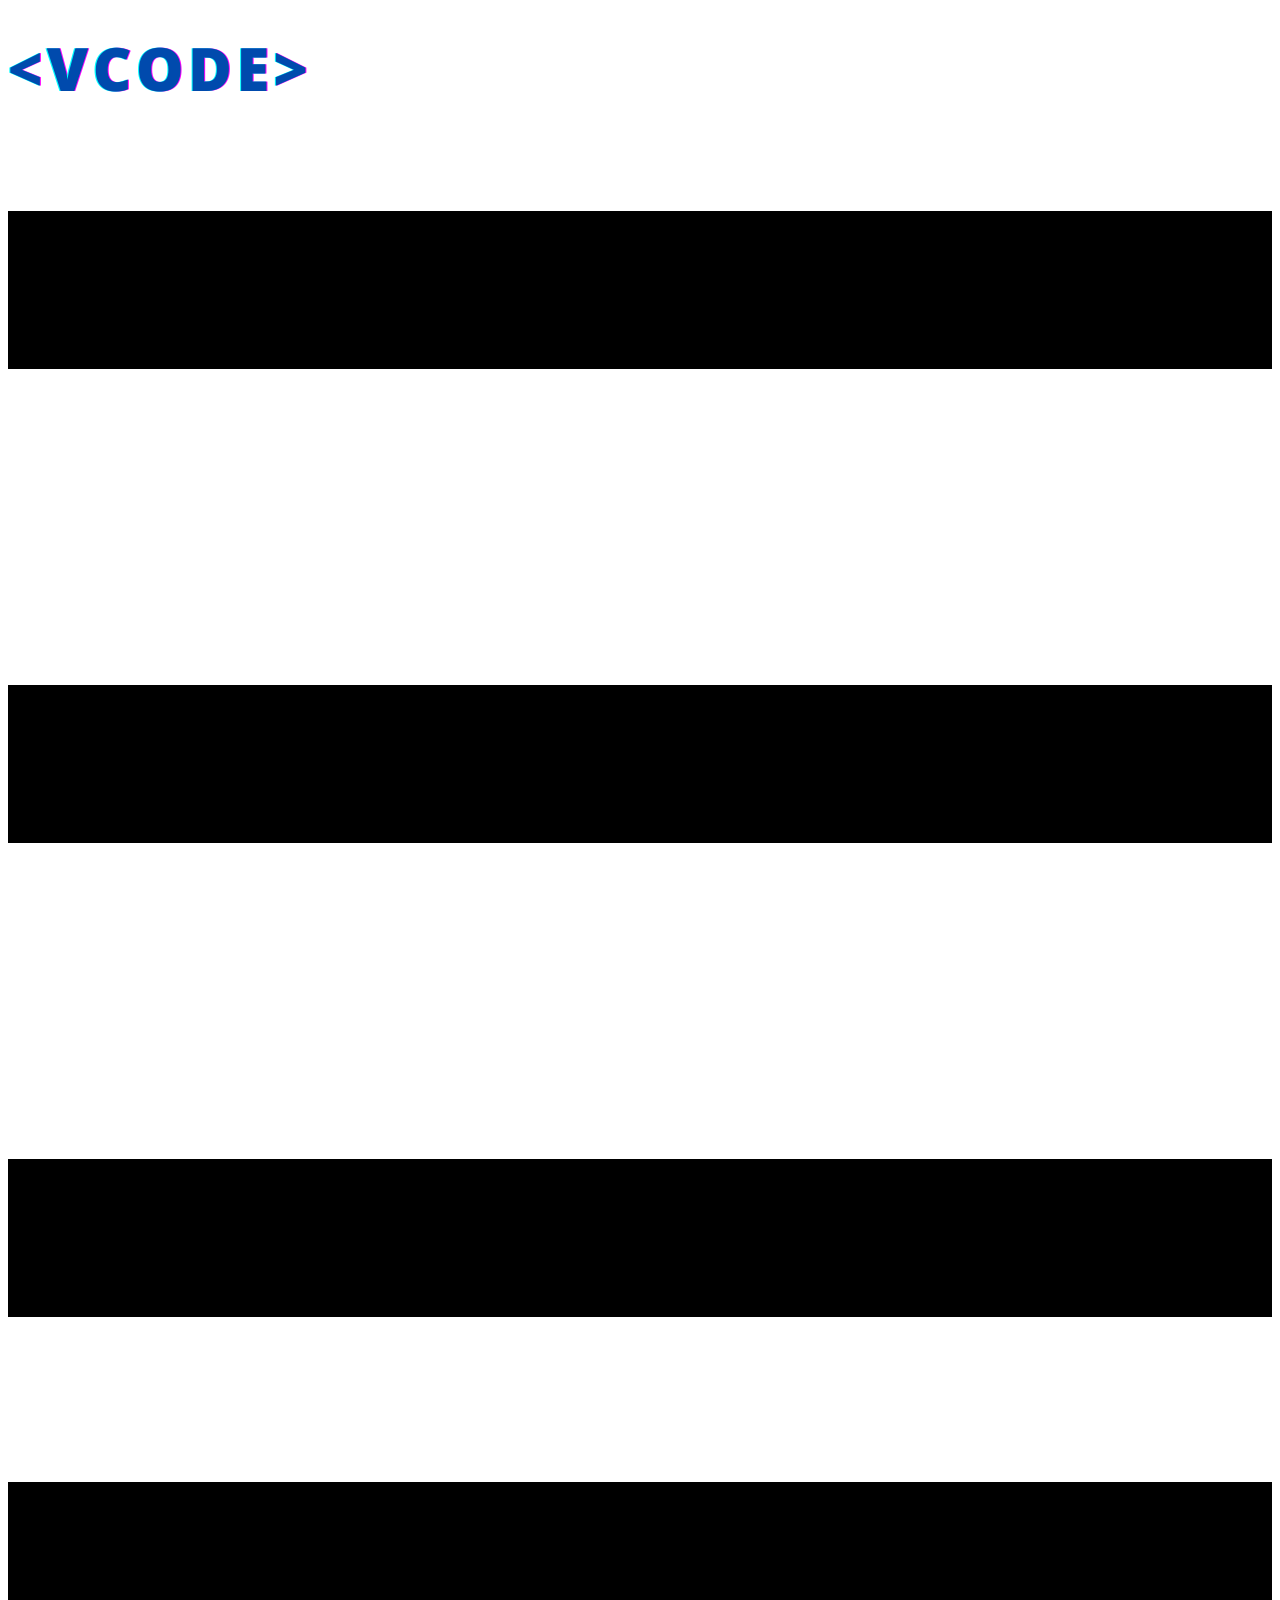
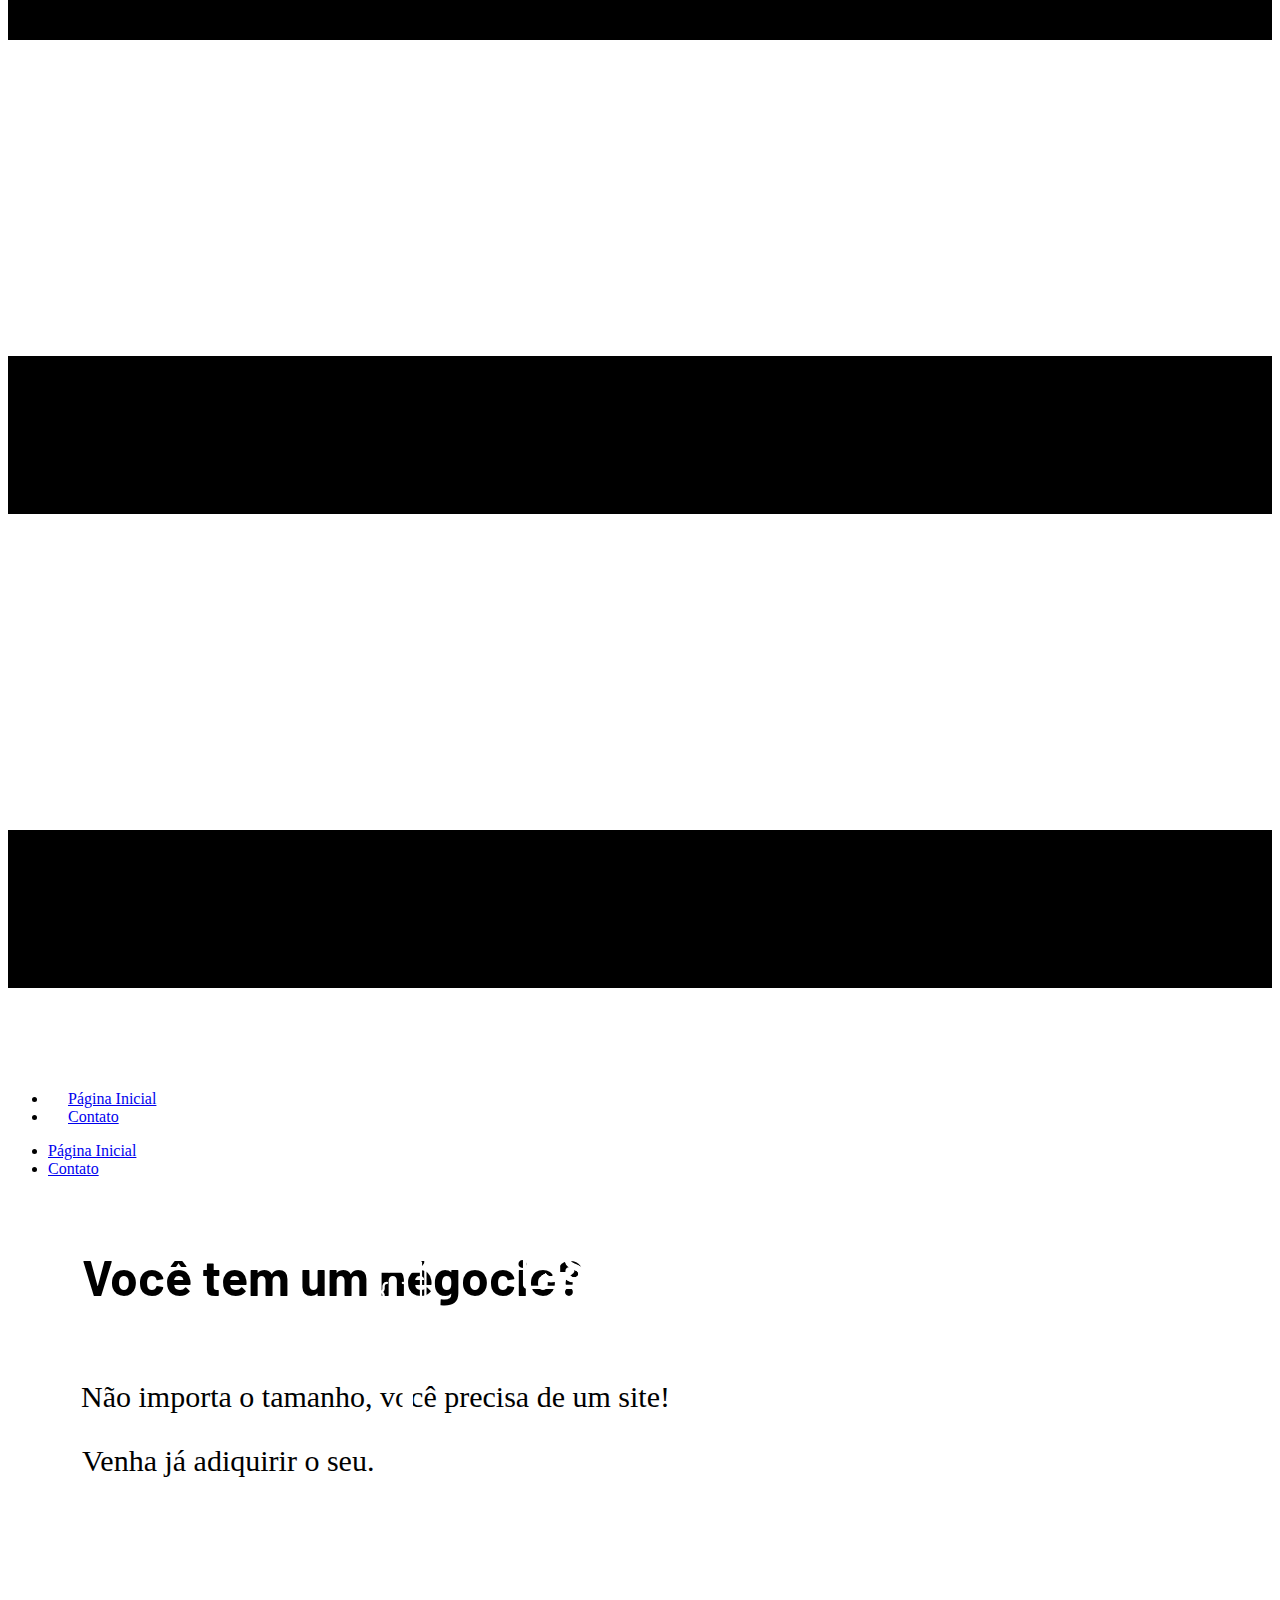
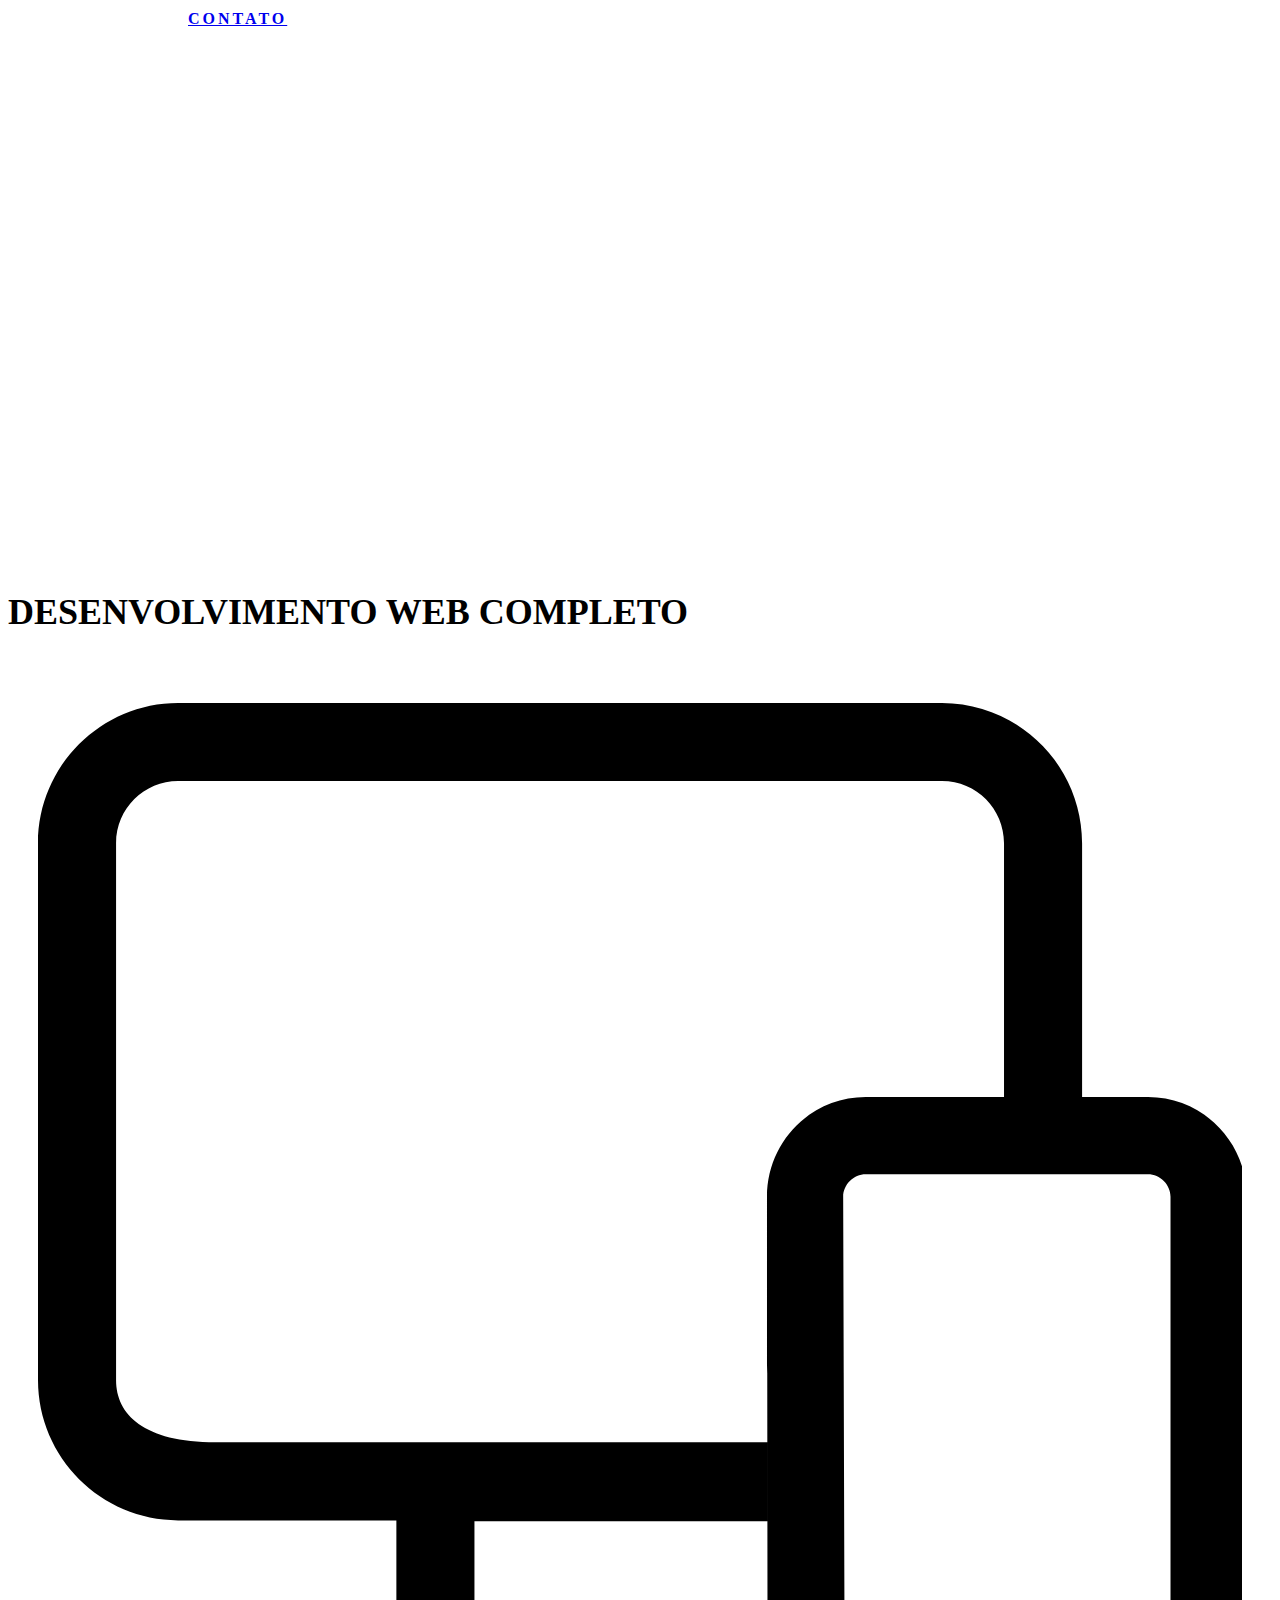
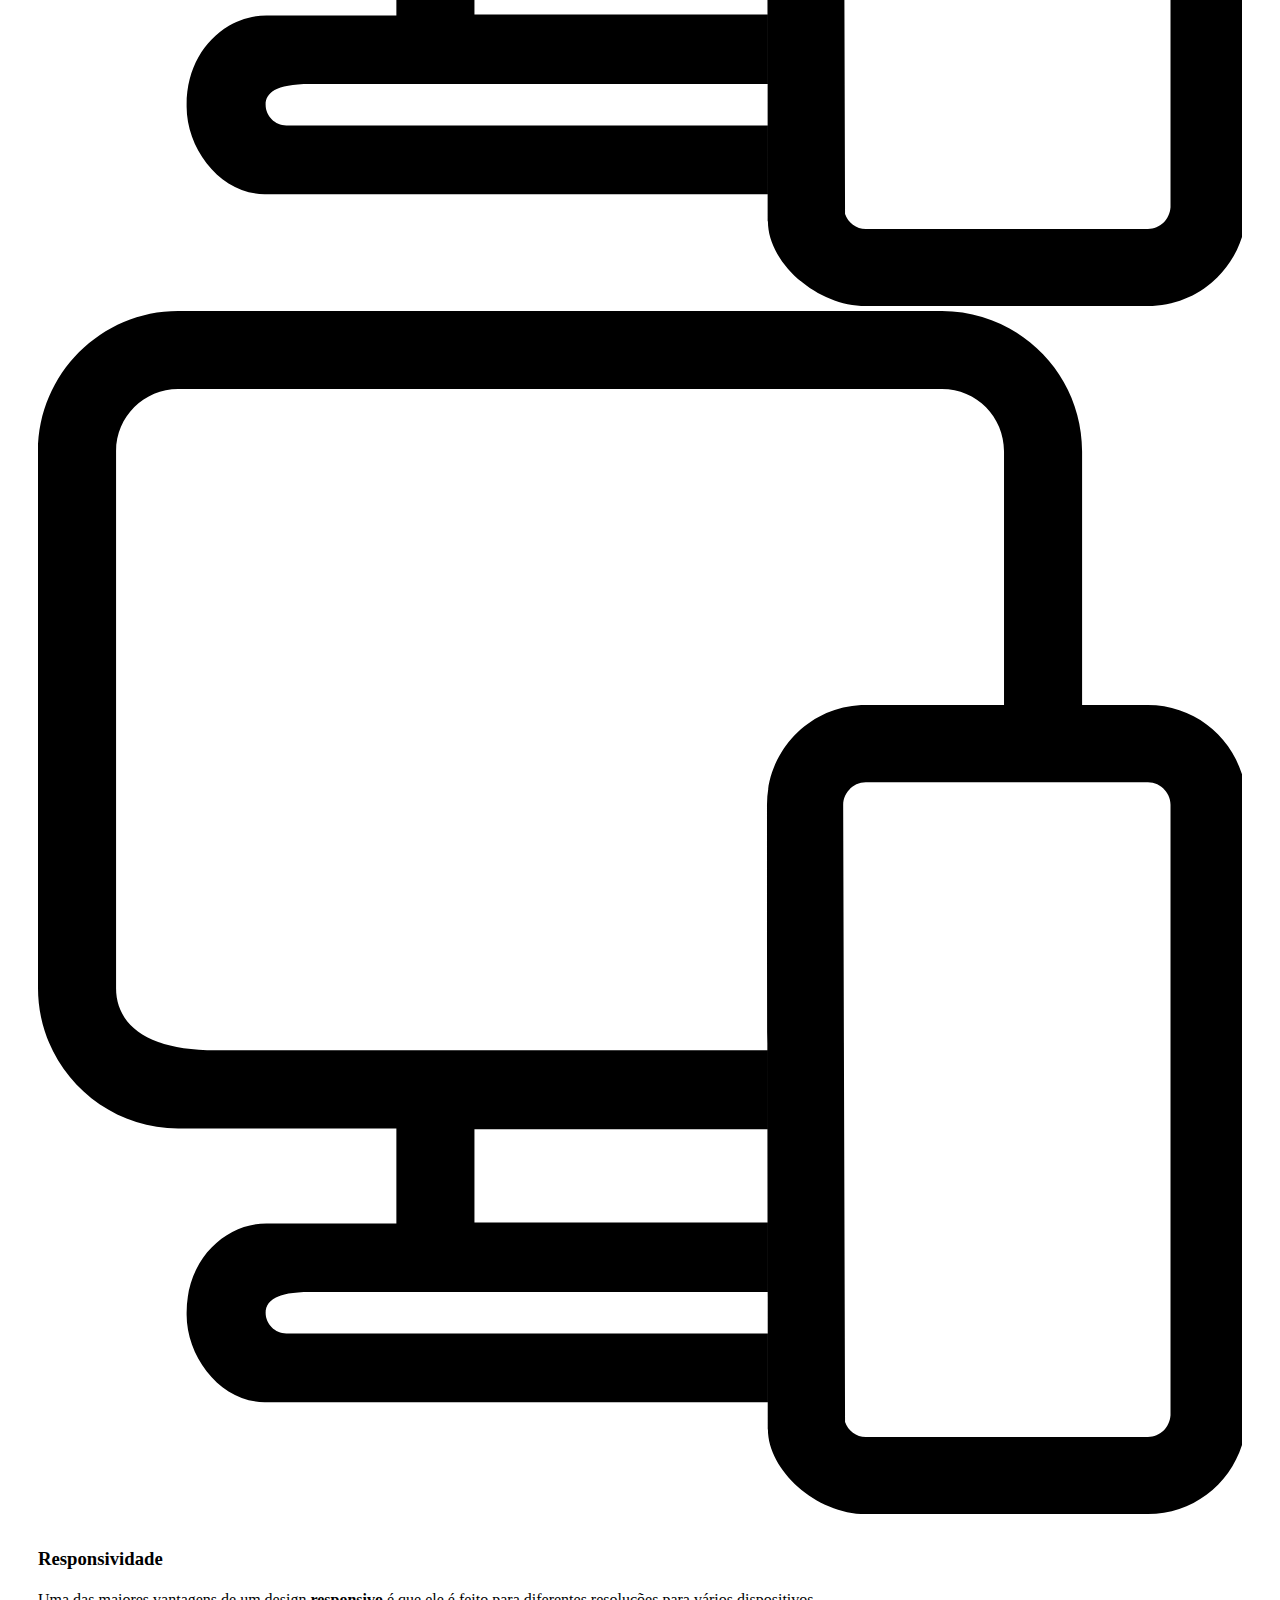
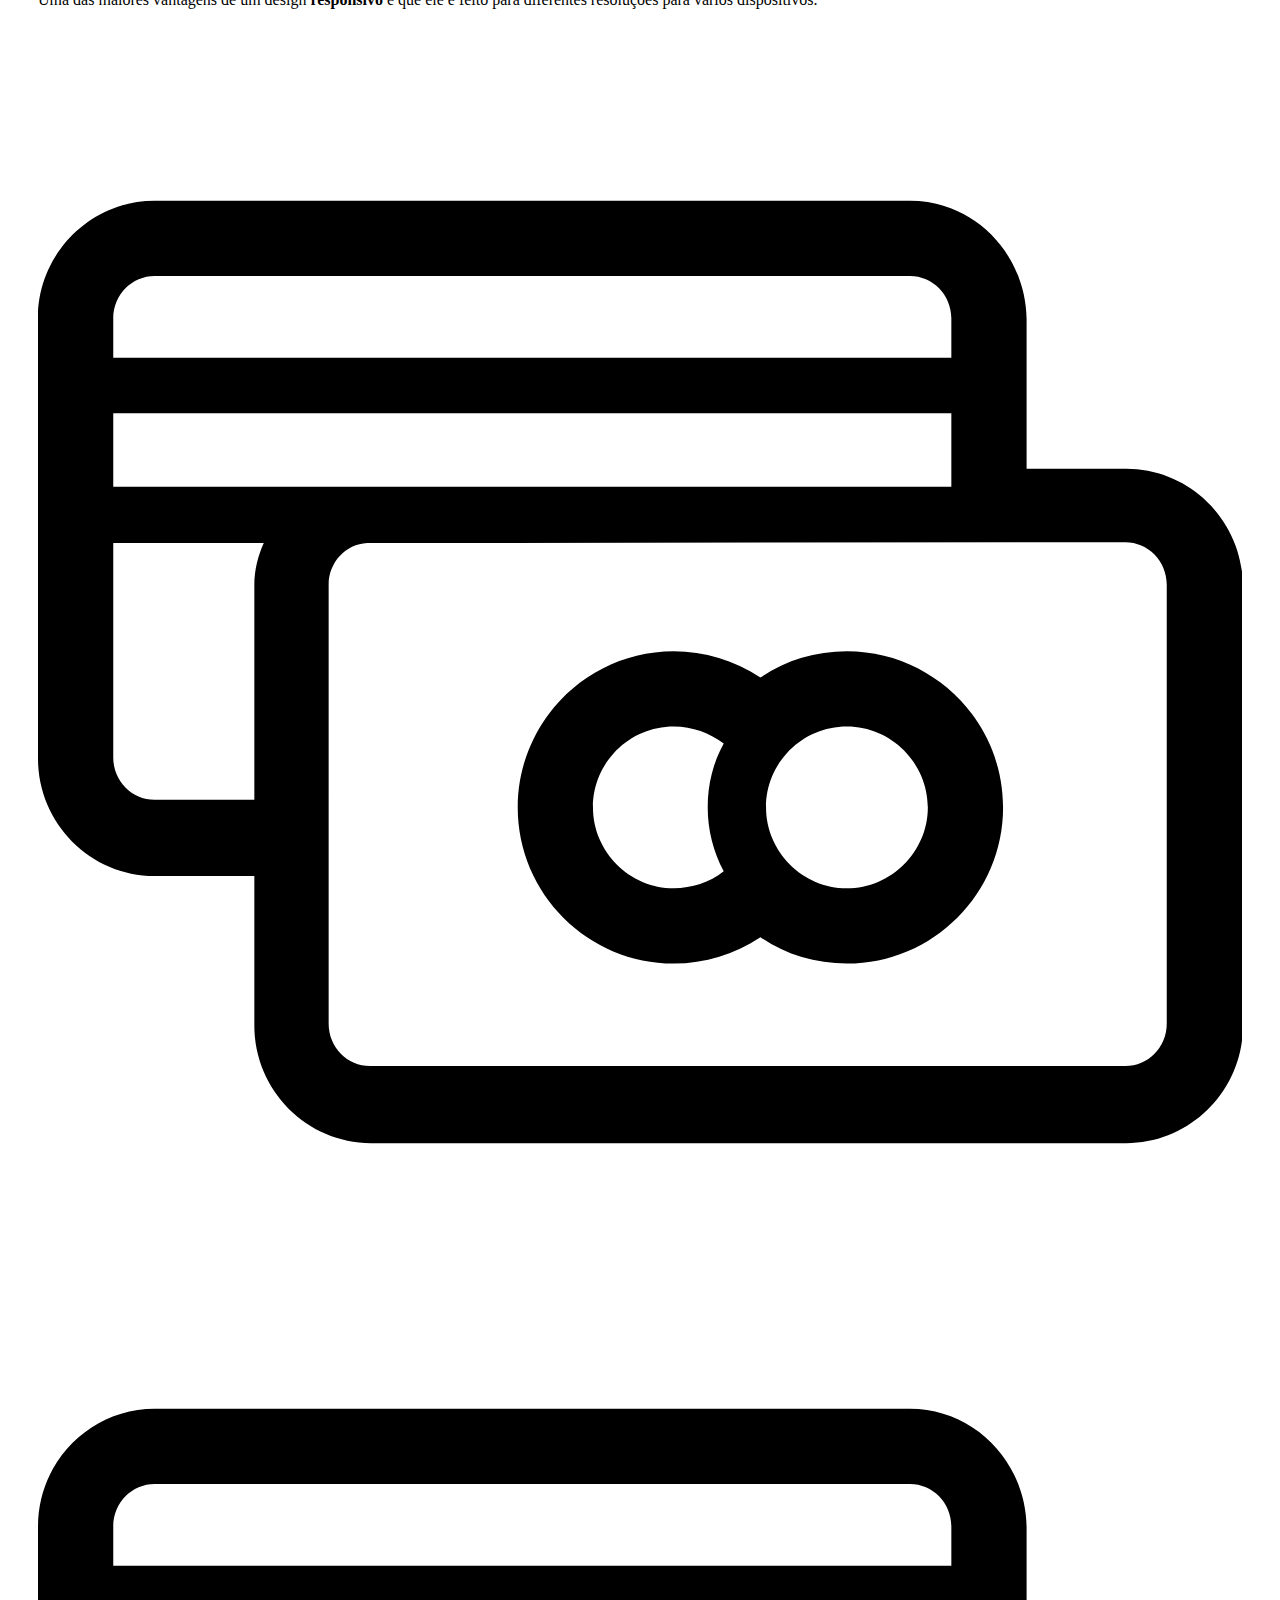
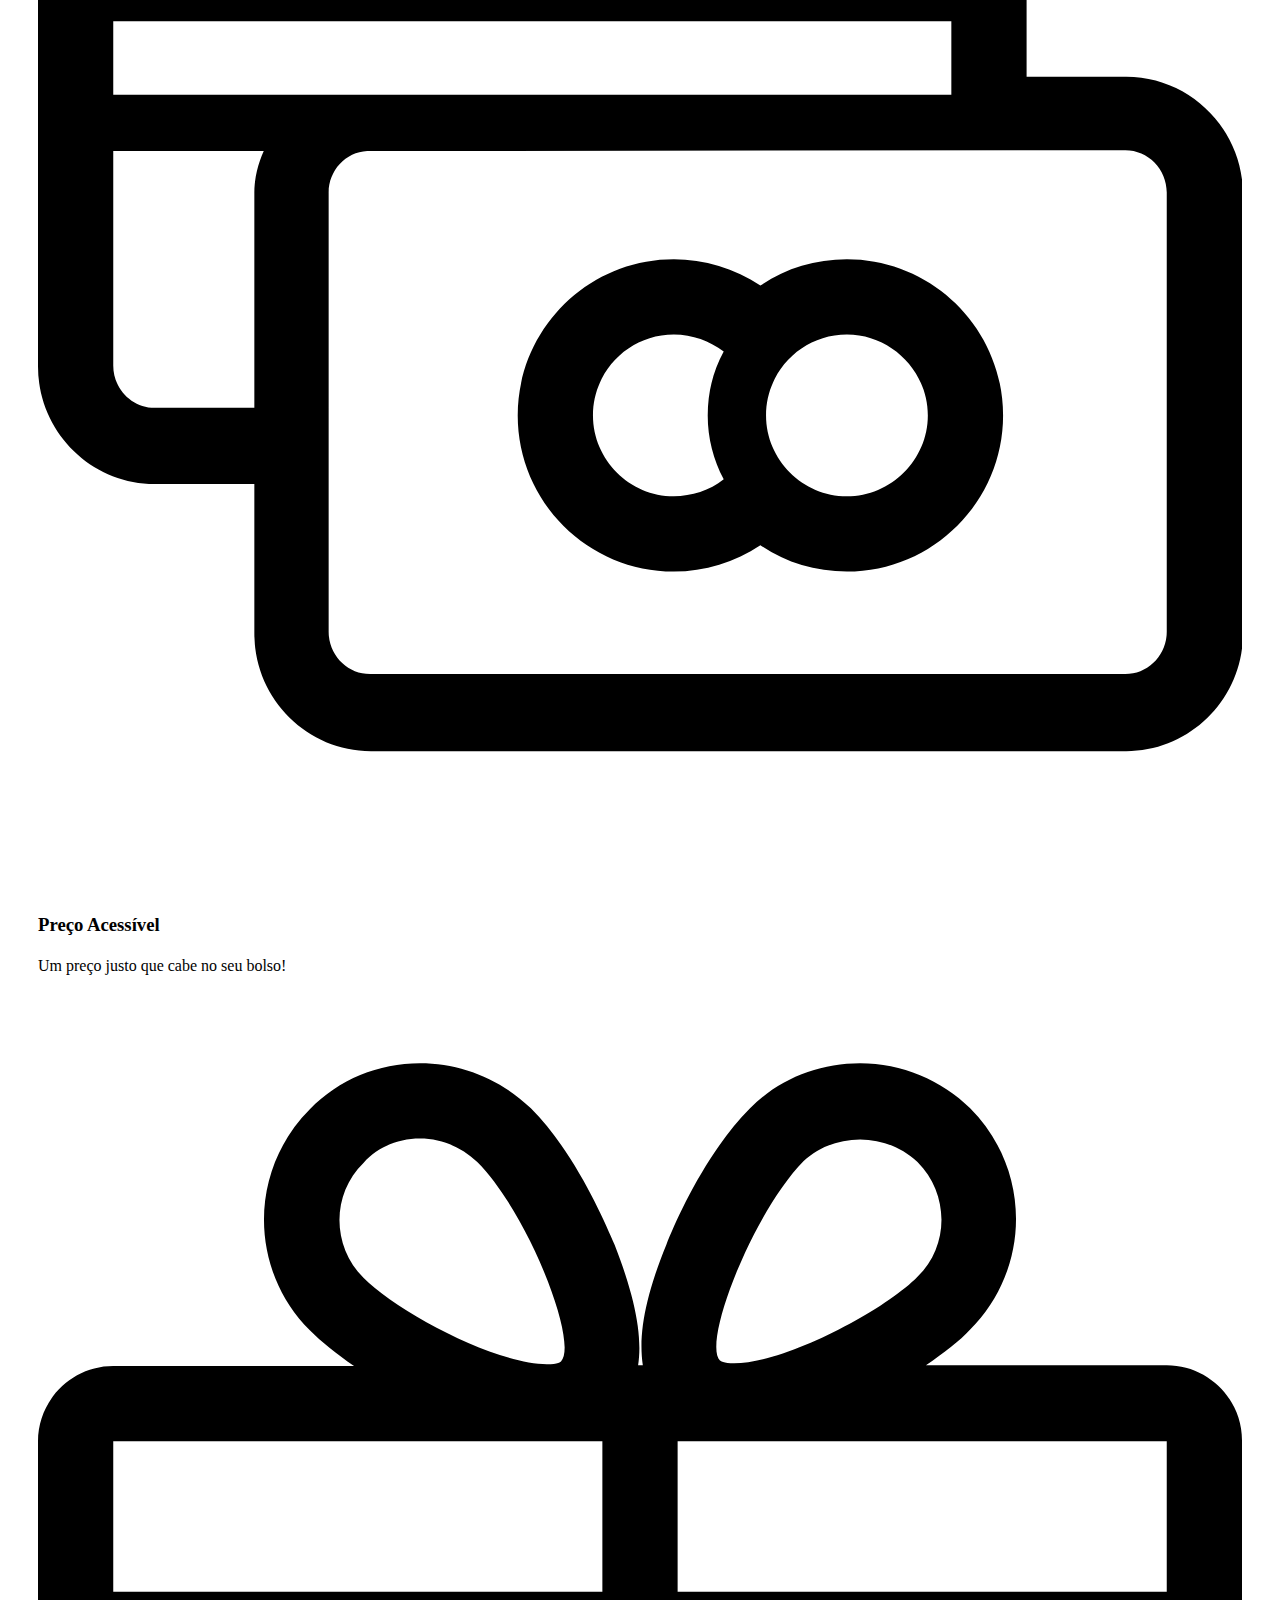
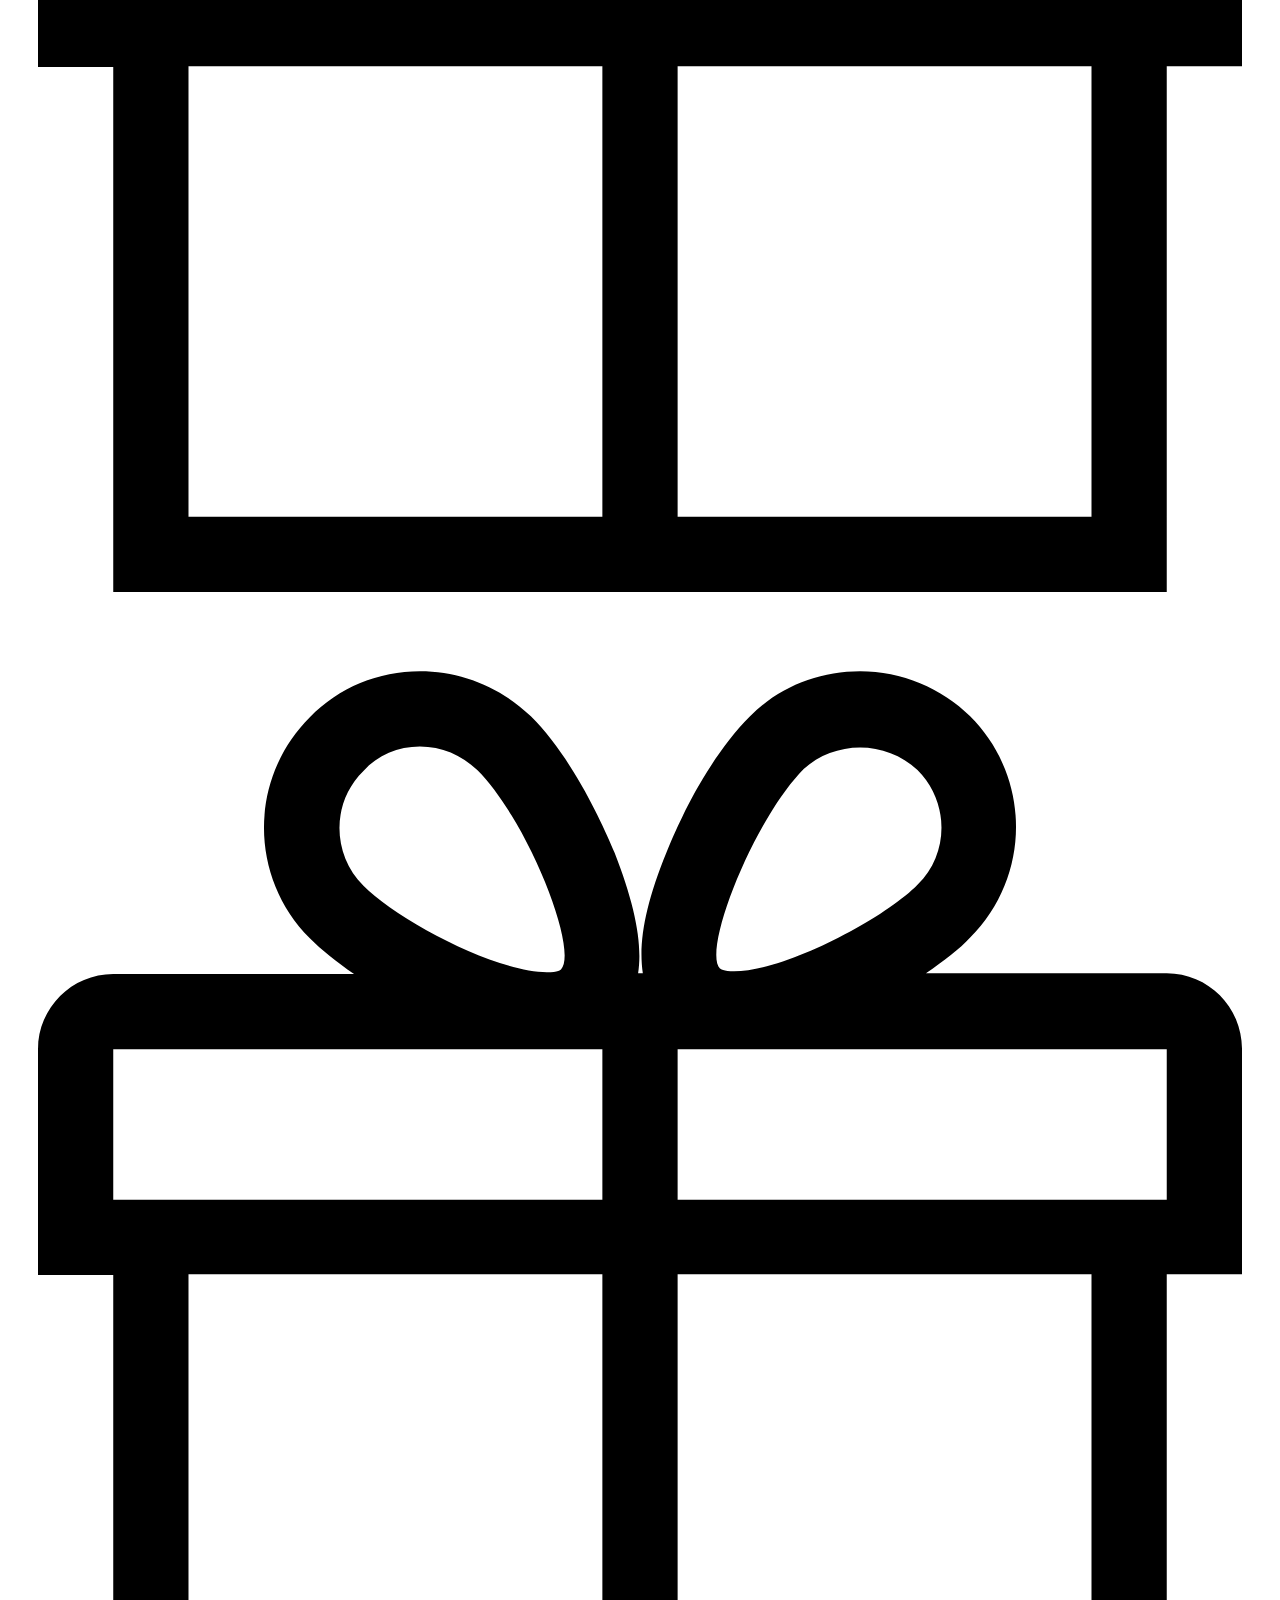
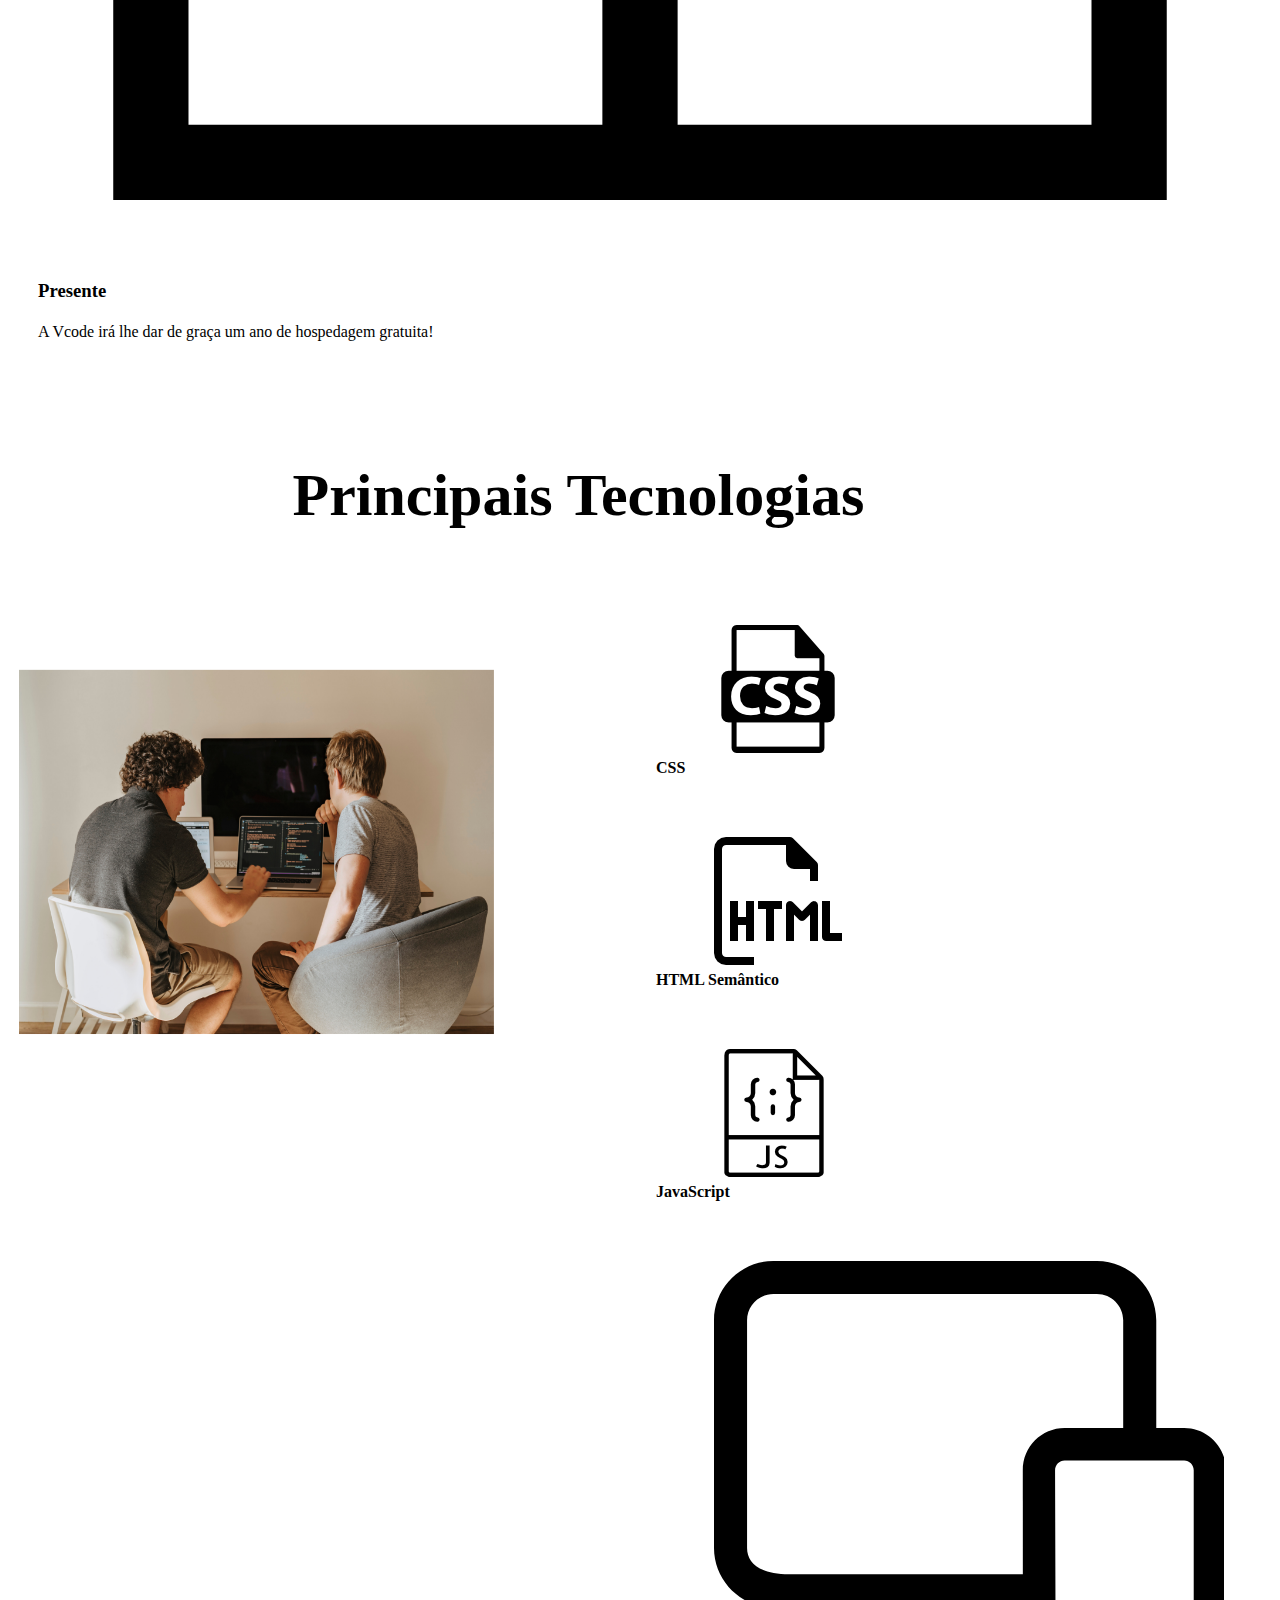
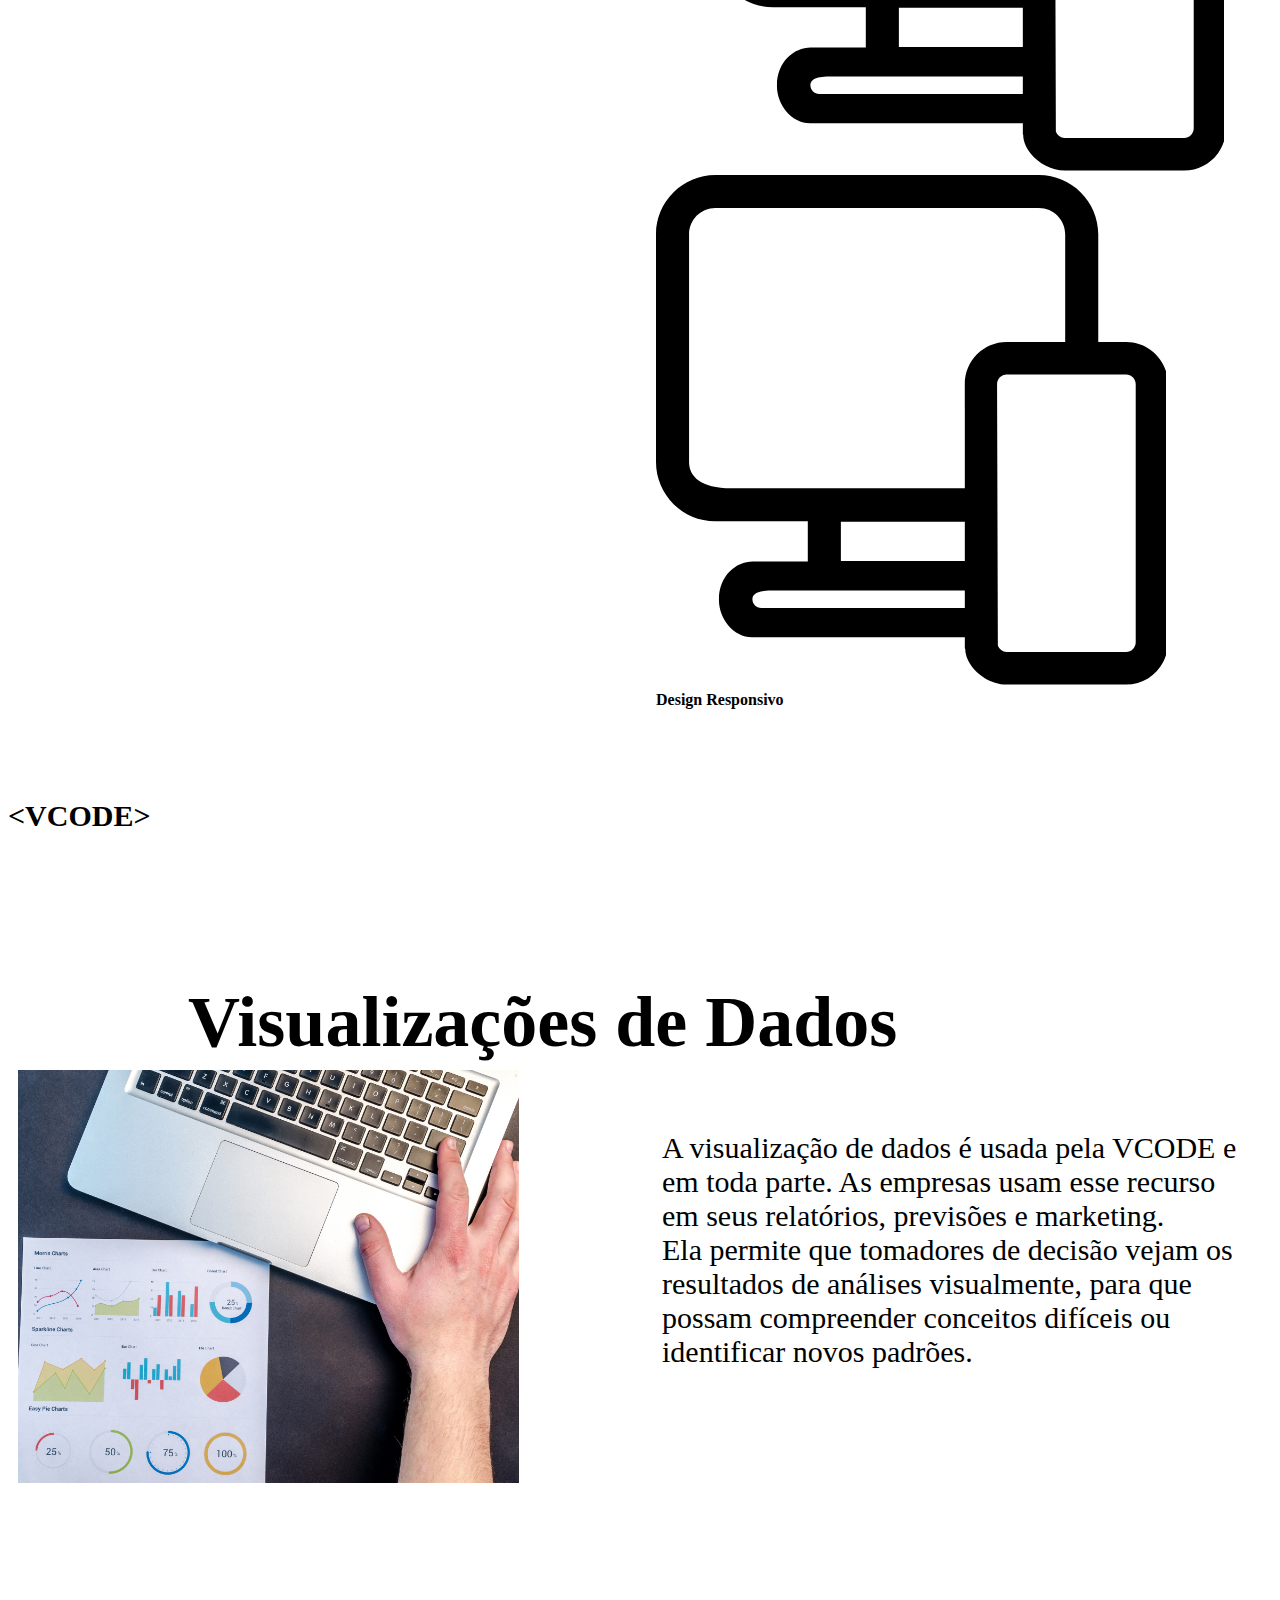
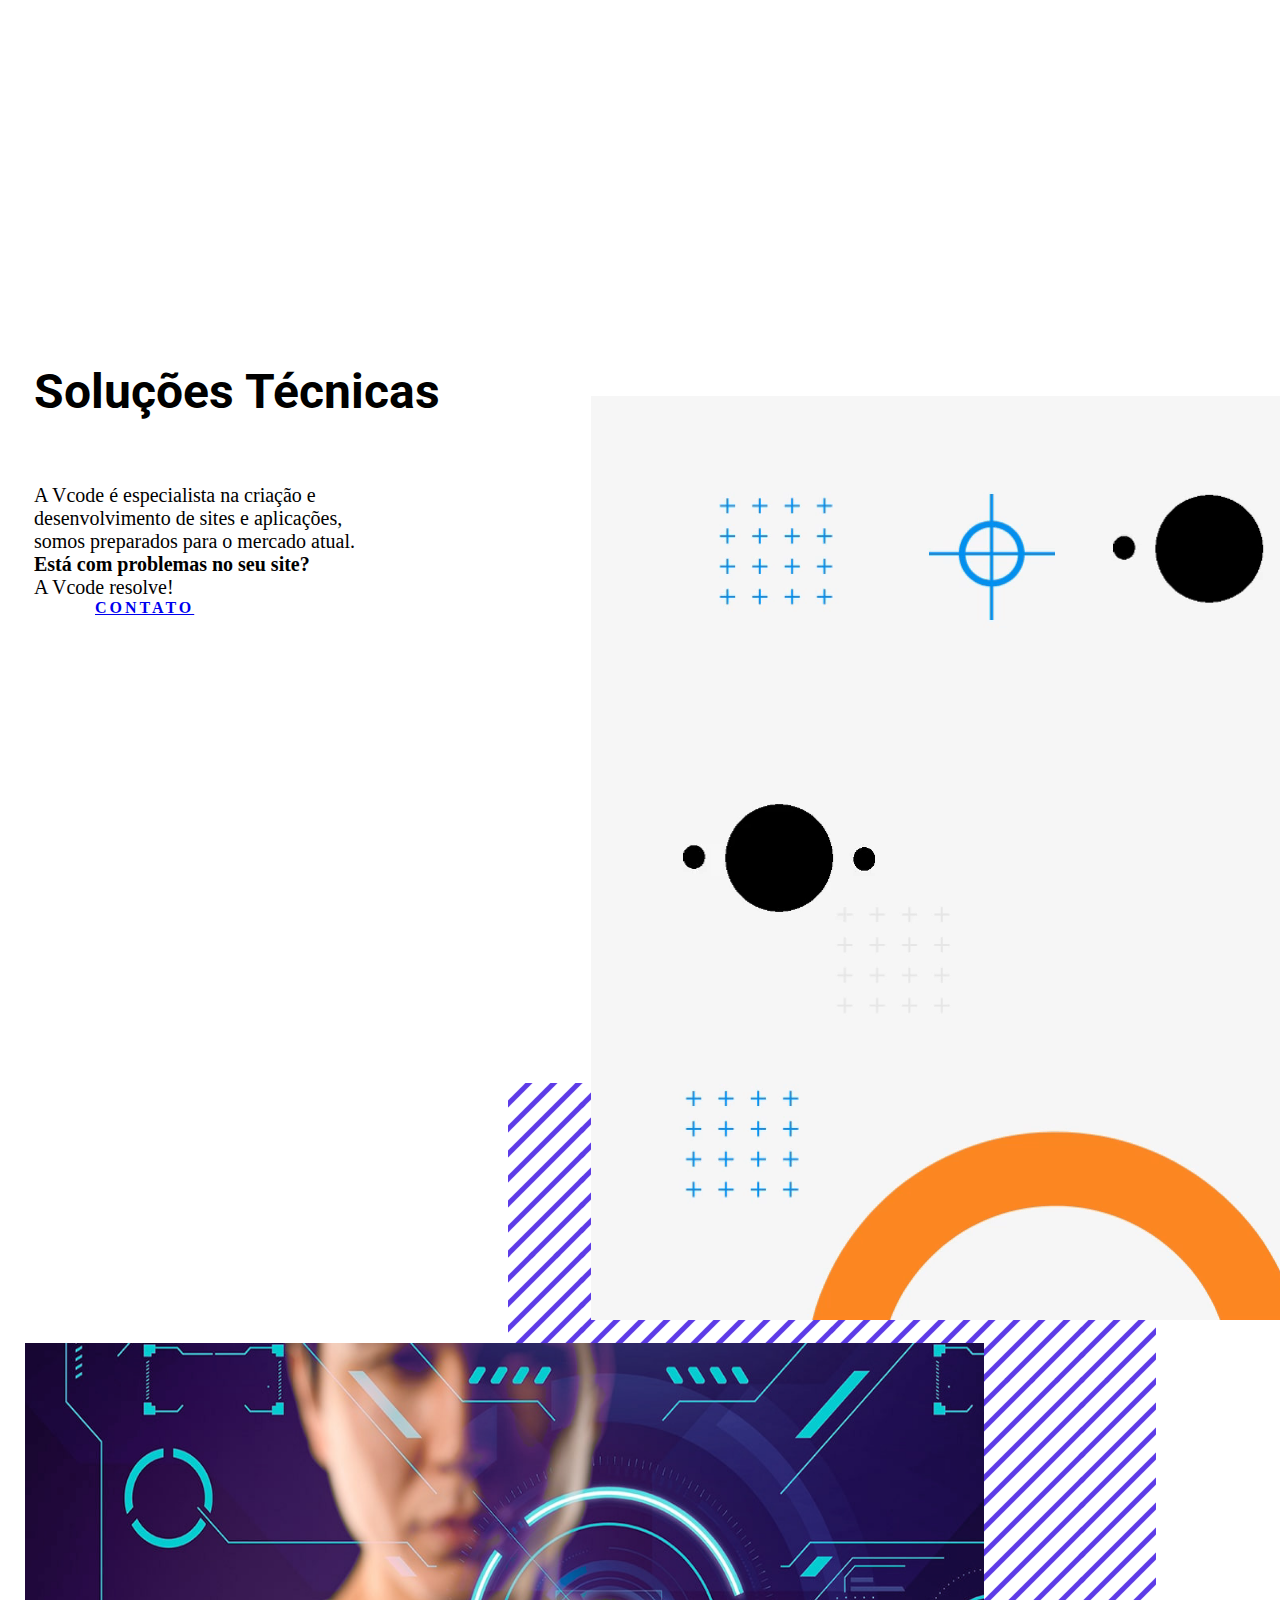
==== Página-Inicial.html @ 88588af3 "New" ====
<!DOCTYPE html>
<html style="font-size: 16px;">
  <head>
    <meta name="viewport" content="width=device-width, initial-scale=1.0">
    <meta charset="utf-8">
    <meta name="keywords" content="Web Software Developers, Key Features, Data Visualization, IT solutions, IT solutions, Web Analytics, We are directly involved in t​he process, Get in Touch!, INTUITIVE">
    <meta name="description" content="">
    <meta name="page_type" content="np-template-header-footer-from-plugin">
    <title>Página Inicial</title>
    <link rel="stylesheet" href="nicepage.css" media="screen">
<link rel="stylesheet" href="Página-Inicial.css" media="screen">
    <script class="u-script" type="text/javascript" src="jquery.js" defer=""></script>
    <script class="u-script" type="text/javascript" src="nicepage.js" defer=""></script>
    <meta name="generator" content="Nicepage 4.10.5, nicepage.com">
    <link id="u-theme-google-font" rel="stylesheet" href="https://fonts.googleapis.com/css?family=Roboto:100,100i,300,300i,400,400i,500,500i,700,700i,900,900i|Open+Sans:300,300i,400,400i,500,500i,600,600i,700,700i,800,800i">
    <link id="u-page-google-font" rel="stylesheet" href="https://fonts.googleapis.com/css?family=Raleway:100,100i,200,200i,300,300i,400,400i,500,500i,600,600i,700,700i,800,800i,900,900i|Roboto:100,100i,300,300i,400,400i,500,500i,700,700i,900,900i|Barlow:100,100i,200,200i,300,300i,400,400i,500,500i,600,600i,700,700i,800,800i,900,900i">
    
    
    
    
    
    
    
    
    
    
    
    
    <script type="application/ld+json">{
		"@context": "http://schema.org",
		"@type": "Organization",
		"name": "Site1",
		"logo": "images/default-logo.png"
}</script>
    <meta name="theme-color" content="#478ac9">
    <meta property="og:title" content="Página Inicial">
    <meta property="og:description" content="">
    <meta property="og:type" content="website">
  </head>
  <body class="u-body u-xxl-mode"><header class="u-clearfix u-header u-header" id="sec-2b4b"><a href="https://nicepage.com" class="u-image u-logo u-image-1" data-image-width="300" data-image-height="120">
        <img src="images/default-logo.png" class="u-logo-image u-logo-image-1">
      </a><nav class="u-menu u-menu-dropdown u-offcanvas u-menu-1">
        <div class="menu-collapse" style="font-size: 1rem; letter-spacing: 0px;">
          <a class="u-button-style u-custom-left-right-menu-spacing u-custom-padding-bottom u-custom-top-bottom-menu-spacing u-nav-link u-text-active-palette-1-base u-text-hover-palette-2-base" href="#" style="font-size: calc(1em + 12px);">
            <svg class="u-svg-link" viewBox="0 0 24 24"><use xmlns:xlink="http://www.w3.org/1999/xlink" xlink:href="#menu-hamburger"></use></svg>
            <svg class="u-svg-content" version="1.1" id="menu-hamburger" viewBox="0 0 16 16" x="0px" y="0px" xmlns:xlink="http://www.w3.org/1999/xlink" xmlns="http://www.w3.org/2000/svg"><g><rect y="1" width="16" height="2"></rect><rect y="7" width="16" height="2"></rect><rect y="13" width="16" height="2"></rect>
</g></svg>
          </a>
        </div>
        <div class="u-custom-menu u-nav-container">
          <ul class="u-nav u-unstyled u-nav-1"><li class="u-nav-item"><a class="u-button-style u-nav-link u-text-active-palette-1-base u-text-hover-palette-2-base" href="Página-Inicial.html" style="padding: 10px 20px;">Página Inicial</a>
</li><li class="u-nav-item"><a class="u-button-style u-nav-link u-text-active-palette-1-base u-text-hover-palette-2-base" href="https://api.whatsapp.com/send?phone=5591991697664&amp;text=Ol%C3%A1%2C%20Tenho%20um%20neg%C3%B3cio%20e%20gostaria%20de%20estar%20adquirindo%20um%20site%20para%20ele." target="_blank" style="padding: 10px 20px;">Contato</a>
</li></ul>
        </div>
        <div class="u-custom-menu u-nav-container-collapse">
          <div class="u-black u-container-style u-inner-container-layout u-opacity u-opacity-95 u-sidenav">
            <div class="u-inner-container-layout u-sidenav-overflow">
              <div class="u-menu-close"></div>
              <ul class="u-align-center u-nav u-popupmenu-items u-unstyled u-nav-2"><li class="u-nav-item"><a class="u-button-style u-nav-link" href="Página-Inicial.html">Página Inicial</a>
</li><li class="u-nav-item"><a class="u-button-style u-nav-link" href="https://api.whatsapp.com/send?phone=5591991697664&amp;text=Ol%C3%A1%2C%20Tenho%20um%20neg%C3%B3cio%20e%20gostaria%20de%20estar%20adquirindo%20um%20site%20para%20ele." target="_blank">Contato</a>
</li></ul>
            </div>
          </div>
          <div class="u-black u-menu-overlay u-opacity u-opacity-70"></div>
        </div>
      </nav></header>
    <section class="u-align-left u-clearfix u-custom-color-2 u-section-1" id="carousel_8c34">
      <div class="u-clearfix u-sheet u-valign-middle-xs u-valign-top-xl u-valign-top-xxl u-sheet-1">
        <div class="u-clearfix u-expanded-width-md u-expanded-width-sm u-expanded-width-xs u-layout-wrap u-layout-wrap-1">
          <div class="u-gutter-0 u-layout">
            <div class="u-layout-row">
              <div class="u-container-style u-layout-cell u-size-60 u-layout-cell-1">
                <div class="u-container-layout u-container-layout-1">
                  <div class="u-custom-color-3 u-expanded-width-xs u-radius-10 u-shape u-shape-round u-shape-1"></div>
                  <h1 class="u-custom-font u-text u-text-body-alt-color u-text-1">Você tem um négoc​io?</h1>
                  <p class="u-text u-text-body-alt-color u-text-2">Não importa o tamanho, você precisa de um site!</p>
                  <p class="u-text u-text-body-alt-color u-text-3">Venha já adiquirir o seu.</p>
                  <a href="https://api.whatsapp.com/send?phone=5591991697664&amp;text=Ol%C3%A1%2C%20Tenho%20um%20neg%C3%B3cio%20e%20gostaria%20de%20estar%20adquirindo%20um%20site%20para%20ele." class="u-active-palette-4-base u-border-none u-btn u-btn-round u-button-style u-custom-color-3 u-custom-font u-font-raleway u-hover-palette-4-base u-radius-50 u-text-body-alt-color u-btn-1" target="_blank">CONTATO</a>
                  <img class="u-image u-image-default u-preserve-proportions u-image-1" src="images/Inserirumttulo.png" alt="" data-image-width="3240" data-image-height="3240">
                </div>
              </div>
            </div>
          </div>
        </div>
      </div>
    </section>
    <section class="u-clearfix u-section-2" id="sec-6dcf">
      <div class="u-clearfix u-sheet u-sheet-1">
        <h2 class="u-align-center u-text u-text-default-lg u-text-default-xl u-text-1">DESENVOLVIMENTO WEB COMPLETO</h2>
        <div class="u-expanded-width u-list u-list-1">
          <div class="u-repeater u-repeater-1">
            <div class="u-align-center u-container-style u-list-item u-repeater-item">
              <div class="u-container-layout u-similar-container u-valign-bottom-md u-valign-bottom-sm u-valign-bottom-xs u-valign-top-lg u-valign-top-xl u-container-layout-1"><span class="u-icon u-icon-circle u-icon-1" data-animation-name="customAnimationIn" data-animation-duration="2000" data-animation-direction="" data-animation-delay="500"><svg class="u-svg-link" preserveAspectRatio="xMidYMin slice" viewBox="0 0 128 128" style=""><use xmlns:xlink="http://www.w3.org/1999/xlink" xlink:href="#svg-70e6"></use></svg><svg class="u-svg-content" viewBox="0 0 128 128" id="svg-70e6"><path d="m26.4 108.7c-1.2 0-2.2-1-2.2-2.2s1-2.2 4.7-2.2h48.7v-7.4h-31.2v-9.9h31.2v-8.4h-58.7c-7.7 0-10.6-3-10.6-6.6v-57.1c0-3.7 3-6.6 6.6-6.6h81.2c3.7 0 6.6 3 6.6 6.6v27h8.3v-27c0-8.2-6.7-14.9-14.9-14.9h-81.2c-8.2 0-14.9 6.7-14.9 14.9v57.1c0 8.2 6.7 14.9 14.9 14.9h23.2v10.1h-13.8c-4.3 0-8.5 3.7-8.5 9.5v0.2c0 4.6 3.7 9.3 8.3 9.3h53.5v-7.3h-51.2z"></path><path d="m118 41.9h-30c-5.8 0-10.5 4.7-10.5 10.6 0 0 0.1 66.3 0.1 66.4 0 4.3 5.1 9 10.4 9h30c5.6 0 10.2-4.4 10.5-10.1v-65.3c0-5.9-4.7-10.6-10.5-10.6zm2.4 75.5c-0.1 1.3-1.1 2.3-2.4 2.3h-30c-1 0-1.9-0.7-2.2-1.6l-0.2-65.6c0-1.3 1.1-2.4 2.4-2.4h30c1.3 0 2.4 1.1 2.4 2.4v64.9z"></path></svg>
            
            
          </span>
                <h3 class="u-text u-text-default u-text-2">Responsividade</h3>
                <p class="u-text u-text-default u-text-3"> Uma das maiores vantagens de um design&nbsp;<b>responsivo</b>&nbsp;é que ele é feito para diferentes resoluções para vários dispositivos.
                </p>
              </div>
            </div>
            <div class="u-align-center u-container-style u-list-item u-repeater-item">
              <div class="u-container-layout u-similar-container u-valign-bottom-md u-valign-bottom-sm u-valign-bottom-xs u-valign-top-lg u-valign-top-xl u-container-layout-2"><span class="u-icon u-icon-circle u-icon-2" data-animation-name="customAnimationIn" data-animation-duration="2000" data-animation-direction="" data-animation-delay="500"><svg class="u-svg-link" preserveAspectRatio="xMidYMin slice" viewBox="0 0 128 128" style=""><use xmlns:xlink="http://www.w3.org/1999/xlink" xlink:href="#svg-6143"></use></svg><svg class="u-svg-content" viewBox="0 0 128 128" id="svg-6143"><path d="m92.7 22c2.4 0 4.4 2 4.4 4.5v4.2h-89.1v-4.2c0-2.5 2-4.5 4.4-4.5h80.3m4.4 14.6v7.8h-61.8-0.6-26.7v-7.8h89.1m18.5 13.7c2.4 0 4.4 2 4.4 4.5v46.7c0 2.5-2 4.5-4.4 4.5h-80.3c-2.4 0-4.4-2-4.4-4.5v-46.7c0-2.3 1.8-4.3 4.1-4.4l80.6-0.1m-91.6 0.1c-0.6 1.3-1 2.9-1 4.4v22.9h-10.6c-2.4 0-4.4-2-4.4-4.5v-22.8h18m66.7-36.4h-80.3c-6.8 0-12.4 5.6-12.4 12.5v46.8c0 6.9 5.6 12.5 12.4 12.5h10.6v15.9c0 6.9 5.6 12.5 12.4 12.5h80.3c6.8 0 12.4-5.6 12.4-12.5v-46.7c0-6.9-5.6-12.5-12.4-12.5h-10.6v-15.9c-0.1-7-5.6-12.6-12.4-12.6z"></path><path d="m67.6 69.9c2 0 3.8 0.7 5.3 1.8-1.1 2-1.7 4.3-1.7 6.8 0 2.4 0.6 4.7 1.7 6.8-1.5 1.2-3.4 1.8-5.3 1.8-4.7 0-8.6-3.9-8.6-8.6s3.8-8.6 8.6-8.6m18.4 0c4.7 0 8.6 3.9 8.6 8.6s-3.9 8.6-8.6 8.6-8.6-3.9-8.6-8.6 3.8-8.6 8.6-8.6m-18.4-8c-9.2 0-16.6 7.5-16.6 16.6 0 9.2 7.5 16.6 16.6 16.6 3.3 0 6.5-1 9.2-2.8 2.6 1.8 5.8 2.8 9.2 2.8 9.2 0 16.6-7.5 16.6-16.6 0-9.2-7.5-16.6-16.6-16.6-3.4 0-6.6 1-9.2 2.8-2.7-1.8-6-2.8-9.2-2.8z"></path></svg>
            
            
          </span>
                <h3 class="u-text u-text-default u-text-4">Preço ​Acessível</h3>
                <p class="u-text u-text-default u-text-5">Um preço justo que cabe no seu bolso!</p>
              </div>
            </div>
            <div class="u-align-center u-container-style u-list-item u-repeater-item">
              <div class="u-container-layout u-similar-container u-valign-bottom-md u-valign-bottom-sm u-valign-bottom-xs u-valign-top-lg u-valign-top-xl u-container-layout-3"><span class="u-icon u-icon-circle u-icon-3" data-animation-name="customAnimationIn" data-animation-duration="2000" data-animation-direction="" data-animation-delay="500"><svg class="u-svg-link" preserveAspectRatio="xMidYMin slice" viewBox="0 0 128 128" style=""><use xmlns:xlink="http://www.w3.org/1999/xlink" xlink:href="#svg-31b3"></use></svg><svg class="u-svg-content" viewBox="0 0 128 128" id="svg-31b3"><path d="m40.6 11c2.3 0 4.4 0.9 6.1 2.5 5.4 5.4 10.8 19.2 8.9 21.2 0 0-0.3 0.3-1.5 0.3-5.5 0-16.1-5.7-19.5-9.2-3.4-3.4-3.4-8.9 0-12.2 1.5-1.7 3.7-2.6 6-2.6m46.8 0.1c2.2 0 4.4 0.8 6.1 2.4 3.4 3.4 3.4 8.9 0 12.2-3.4 3.5-14 9.2-19.5 9.2-1.1 0-1.5-0.3-1.5-0.3-1.9-1.9 3.5-15.7 8.9-21.2 1.6-1.5 3.8-2.3 6-2.3m32.6 32.1v16h-52v-16h52m-60 0v16h-52v-16h52m52 23.9v47.9h-44v-47.9h44m-52 0v47.9h-44v-47.9h44m-19.4-64.1c-4.4 0-8.6 1.7-11.7 4.9-6.5 6.5-6.5 17 0 23.5 1.2 1.2 2.8 2.5 4.7 3.8h-25.6c-4.4 0-8 3.6-8 8v24h8v55.8h112v-55.9h8v-24c0-4.4-3.6-8-8-8h-25.6c1.9-1.3 3.6-2.6 4.7-3.8 6.5-6.5 6.5-17 0-23.5-3-3-7.3-4.8-11.7-4.8s-8.7 1.7-11.7 4.8c-4.6 4.6-7.8 11.7-8.9 14.5-2.2 5.4-3 9.5-2.5 12.8h-0.5c0.5-3.2-0.4-7.4-2.5-12.8-1.2-2.8-4.3-9.9-8.9-14.5-3.2-3.1-7.4-4.8-11.8-4.8z"></path></svg>
            
            
          </span>
                <h3 class="u-text u-text-default u-text-6">Presente</h3>
                <p class="u-text u-text-default u-text-7">A Vcode irá lhe dar de graça um ano de hospedagem gratuita!</p>
              </div>
            </div>
          </div>
        </div>
      </div>
    </section>
    <section class="u-align-center u-clearfix u-custom-color-3 u-section-3" id="carousel_2174">
      <div class="u-clearfix u-sheet u-sheet-1">
        <h1 class="u-align-center u-text u-text-1"> Principais Tecnologias </h1>
        <img alt="" class="u-expanded-width-md u-expanded-width-sm u-expanded-width-xs u-image u-image-round u-radius-4 u-image-1" src="images/Inserirumttulo3.png" data-image-width="1620" data-image-height="1620">
        <div class="u-expanded-width-md u-expanded-width-sm u-list u-list-1">
          <div class="u-repeater u-repeater-1">
            <div class="u-align-center u-container-style u-custom-item u-hover-feature u-list-item u-repeater-item u-white u-list-item-1">
              <div class="u-container-layout u-similar-container u-container-layout-1"><span class="u-custom-item u-file-icon u-icon u-white u-icon-1"><img src="images/7.png" alt=""></span>
                <h4 class="u-align-center u-text u-text-2">CSS</h4>
              </div>
            </div>
            <div class="u-align-center u-container-style u-custom-item u-hover-feature u-list-item u-repeater-item u-white u-list-item-2">
              <div class="u-container-layout u-similar-container u-container-layout-2"><span class="u-custom-item u-file-icon u-icon u-text-black u-icon-2"><img src="images/8.png" alt=""></span>
                <h4 class="u-align-center u-text u-text-3">HTML Semântico</h4>
              </div>
            </div>
            <div class="u-align-center u-container-style u-custom-item u-hover-feature u-list-item u-repeater-item u-shape-rectangle u-white u-list-item-3">
              <div class="u-container-layout u-similar-container u-container-layout-3"><span class="u-custom-item u-file-icon u-icon u-icon-3"><img src="images/136448.png" alt=""></span>
                <h4 class="u-align-center u-text u-text-4">JavaScript</h4>
              </div>
            </div>
            <div class="u-align-center u-container-style u-hover-feature u-list-item u-repeater-item u-shape-rectangle u-white u-list-item-4">
              <div class="u-container-layout u-similar-container u-container-layout-4"><span class="u-custom-item u-icon u-white u-icon-4"><svg class="u-svg-link" preserveAspectRatio="xMidYMin slice" viewBox="0 0 128 128" style=""><use xmlns:xlink="http://www.w3.org/1999/xlink" xlink:href="#svg-c284"></use></svg><svg class="u-svg-content" viewBox="0 0 128 128" id="svg-c284"><path d="m26.4 108.7c-1.2 0-2.2-1-2.2-2.2s1-2.2 4.7-2.2h48.7v-7.4h-31.2v-9.9h31.2v-8.4h-58.7c-7.7 0-10.6-3-10.6-6.6v-57.1c0-3.7 3-6.6 6.6-6.6h81.2c3.7 0 6.6 3 6.6 6.6v27h8.3v-27c0-8.2-6.7-14.9-14.9-14.9h-81.2c-8.2 0-14.9 6.7-14.9 14.9v57.1c0 8.2 6.7 14.9 14.9 14.9h23.2v10.1h-13.8c-4.3 0-8.5 3.7-8.5 9.5v0.2c0 4.6 3.7 9.3 8.3 9.3h53.5v-7.3h-51.2z"></path><path d="m118 41.9h-30c-5.8 0-10.5 4.7-10.5 10.6 0 0 0.1 66.3 0.1 66.4 0 4.3 5.1 9 10.4 9h30c5.6 0 10.2-4.4 10.5-10.1v-65.3c0-5.9-4.7-10.6-10.5-10.6zm2.4 75.5c-0.1 1.3-1.1 2.3-2.4 2.3h-30c-1 0-1.9-0.7-2.2-1.6l-0.2-65.6c0-1.3 1.1-2.4 2.4-2.4h30c1.3 0 2.4 1.1 2.4 2.4v64.9z"></path></svg>
            
            
          </span>
                <h4 class="u-align-center u-text u-text-5">Design Responsivo</h4>
              </div>
            </div>
          </div>
        </div>
      </div>
      
      
      
      
    </section>
    <section class="u-align-center u-clearfix u-section-4" id="sec-0982">
      <div class="u-clearfix u-sheet u-valign-middle u-sheet-1">
        <h1 class="u-text u-text-default u-text-1">&lt;VCODE&gt;</h1>
      </div>
    </section>
    <section class="u-align-center-lg u-align-center-md u-align-center-sm u-align-center-xs u-clearfix u-custom-color-2 u-section-5" id="carousel_52c6">
      <div class="u-clearfix u-sheet u-sheet-1">
        <div class="u-clearfix u-expanded-width-sm u-expanded-width-xs u-layout-wrap u-layout-wrap-1">
          <div class="u-layout">
            <div class="u-layout-row">
              <div class="u-container-style u-layout-cell u-size-30-sm u-size-30-xs u-size-60-lg u-size-60-md u-size-60-xl u-size-60-xxl u-layout-cell-1">
                <div class="u-container-layout u-valign-middle-lg u-valign-middle-xl u-container-layout-1">
                  <img src="images/Designsemnome2.png" alt="" class="u-expanded-width-xs u-image u-image-default u-image-1" data-image-width="940" data-image-height="788">
                </div>
              </div>
              <div class="u-container-style u-layout-cell u-size-30-sm u-size-30-xs u-layout-cell-2">
                <div class="u-container-layout u-container-layout-2"></div>
              </div>
            </div>
          </div>
        </div>
        <div class="u-expanded-width-sm u-expanded-width-xs u-list u-list-1">
          <div class="u-repeater u-repeater-1">
            <div class="u-align-justify u-container-style u-list-item u-repeater-item">
              <div class="u-container-layout u-similar-container u-container-layout-3">
                <p class="u-text u-text-1"> A visualização de dados é usada pela VCODE e em toda parte. As empresas usam esse recurso em seus relatórios, previsões e marketing​.<br>Ela permite que tomadores de decisão vejam os resultados de análises visualmente, para que possam compreender conceitos difíceis ou identificar novos padrões.<br>
                </p>
              </div>
            </div>
          </div>
        </div>
        <h2 class="u-text u-text-2"> Visualizações de Dados</h2>
      </div>
    </section>
    <section class="u-align-center-xs u-clearfix u-white u-section-6" src="" id="carousel_9cf0">
      <div class="u-clearfix u-sheet u-sheet-1">
        <div class="u-border-no-bottom u-border-no-left u-border-no-right u-border-no-top u-container-style u-expanded-width-xs u-group u-shape-rectangle u-group-1">
          <div class="u-container-layout u-container-layout-1">
            <h1 class="u-text u-text-palette-1-base u-text-1">Soluções Técnicas</h1>
            <p class="u-align-justify-md u-align-justify-sm u-align-justify-xs u-large-text u-text u-text-variant u-text-2">A Vcode é especialista na criação e desenvolvimento de sites e aplicações, somos preparados para o mercado atual.<br>
              <span style="font-weight: 700;">Está com problemas no seu site?</span>&nbsp;<br>A Vcode resolve!
            </p>
            <a href="https://api.whatsapp.com/send?phone=5591991697664&amp;text=Ol%C3%A1%2C%20Tenho%20um%20neg%C3%B3cio%20e%20gostaria%20de%20estar%20adquirindo%20um%20site%20para%20ele." class="u-active-palette-4-base u-border-none u-btn u-btn-round u-button-style u-custom-color-3 u-custom-font u-font-raleway u-hover-palette-4-base u-radius-50 u-text-body-alt-color u-btn-1" target="_blank">CONTATO</a>
          </div>
        </div>
        <div class="u-align-left u-expanded-width-xs u-uploaded-video u-video u-video-1">
          <div class="embed-responsive">
            <video class="embed-responsive-item" data-autoplay="1" loop="" muted="" autoplay="autoplay" playsinline="">
              <source src="files/VC1.mp4" type="video/mp4">
              <p>Your browser does not support HTML5 video.</p>
            </video>
          </div>
        </div>
      </div>
    </section>
    <section class="u-align-right u-clearfix u-custom-color-3 u-section-7" id="carousel_bd4c">
      <div class="u-clearfix u-sheet u-valign-middle-md u-sheet-1">
        <div class="u-container-style u-group u-image u-image-tiles u-image-1" data-image-width="500" data-image-height="375">
          <div class="u-container-layout u-container-layout-1"></div>
        </div>
        <img src="images/fff.jpg" alt="" class="u-expanded-width-xs u-image u-image-default u-image-2" data-image-width="1202" data-image-height="800">
        <div class="u-list u-list-1">
          <div class="u-repeater u-repeater-1">
            <div class="u-container-style u-hover-feature u-list-item u-repeater-item u-video-cover u-white u-list-item-1">
              <div class="u-container-layout u-similar-container u-valign-top u-container-layout-2"><span class="u-custom-color-2 u-icon u-icon-circle u-icon-1"><svg class="u-svg-link" preserveAspectRatio="xMidYMin slice" viewBox="0 0 512 512" style=""><use xmlns:xlink="http://www.w3.org/1999/xlink" xlink:href="#svg-dcec"></use></svg><svg class="u-svg-content" viewBox="0 0 512 512" id="svg-dcec"><g><path d="m506.061 294.479-13.406-6.712c-37.055-18.553-82.084-3.54-100.615 33.574l-22.788 45.528c-13.319-20.937-36.712-34.869-63.313-34.869h-69.019c-22.263-20.08-50.779-31.066-80.981-31.066s-58.713 10.987-80.975 31.066h-69.025v180h90v-26.555h314.638zm-440.122 187.521h-30v-120h30zm30-26.555v-101.925c16.611-14.595 37.686-22.586 60-22.586 43.655 0 66.559 29.51 68.787 31.066h81.213c19.555 0 36.228 12.541 42.42 30h-162.42v30h189.267l43.668-87.245c8.862-17.751 27.659-26.867 45.804-24.593l-72.642 145.283z"></path><path d="m215.939 225v30c0 24.813 20.187 45 45 45s45-20.187 45-45v-30c0-7.02 9.611-18.622 18.906-29.842 17.343-20.934 41.094-49.605 41.094-90.158 0-57.897-47.103-105-105-105s-105 47.103-105 105c0 40.553 23.751 69.224 41.094 90.158 9.295 11.22 18.906 22.822 18.906 29.842zm45 45c-8.271 0-15-6.729-15-15v-15h30v15c0 8.271-6.728 15-15 15zm0-240c41.355 0 75 33.645 75 75 0 29.741-18.167 51.671-34.196 71.02-9.4 11.347-18.425 22.249-22.892 33.98h-35.823c-4.468-11.732-13.493-22.634-22.892-33.98-16.029-19.349-34.196-41.278-34.196-71.02-.001-41.355 33.644-75 74.999-75z"></path><path d="m245.939 180h30v-38.787l25.607-25.606-21.213-21.214-19.394 19.394-19.393-19.394-21.213 21.214 25.606 25.606z"></path><path d="m65.939 96h60v30h-60z"></path><path d="m395.939 96h60v30h-60z"></path><path d="m88.045 178.5h60v30h-60z" transform="matrix(.866 -.5 .5 .866 -80.935 84.947)"></path><path d="m373.695 13.225h60.277v30h-60.277z" transform="matrix(.862 -.507 .507 .862 41.406 208.569)"></path><path d="m103.045-1.914h30v60.277h-30z" transform="matrix(.507 -.862 .862 .507 33.886 115.681)"></path><path d="m388.833 163.5h30v60h-30z" transform="matrix(.5 -.866 .866 .5 34.341 446.481)"></path>
</g></svg></span>
                <h4 class="u-align-center u-text u-text-1">DESENVOLVIMENTO</h4>
              </div>
            </div>
            <div class="u-align-center u-container-style u-hover-feature u-list-item u-repeater-item u-video-cover u-white u-list-item-2">
              <div class="u-container-layout u-similar-container u-valign-top u-container-layout-3"><span class="u-custom-color-2 u-icon u-icon-circle u-icon-2"><svg class="u-svg-link" preserveAspectRatio="xMidYMin slice" viewBox="0 0 24 24" style=""><use xmlns:xlink="http://www.w3.org/1999/xlink" xlink:href="#svg-c995"></use></svg><svg class="u-svg-content" viewBox="0 0 24 24" id="svg-c995"><path d="m19.75 4.687c-.191 0-.382-.072-.528-.218-1.93-1.914-4.495-2.969-7.222-2.969s-5.292 1.055-7.222 2.969c-.294.292-.768.29-1.061-.004-.292-.294-.29-.77.004-1.061 2.214-2.195 5.154-3.404 8.279-3.404s6.065 1.209 8.278 3.404c.294.291.296.767.004 1.061-.146.147-.339.222-.532.222z"></path><path d="m17.052 7.362c-.191 0-.382-.072-.528-.218-1.211-1.201-2.817-1.862-4.524-1.862s-3.313.661-4.524 1.863c-.294.292-.769.29-1.061-.004-.291-.294-.29-.769.004-1.061 1.494-1.481 3.476-2.298 5.581-2.298s4.087.816 5.581 2.298c.294.292.296.767.004 1.061-.147.147-.34.221-.533.221z"></path><path d="m14.354 10.038c-.193 0-.386-.074-.533-.222-.963-.971-2.681-.971-3.644 0-.291.294-.765.296-1.06.004-.294-.291-.296-.766-.004-1.06.765-.772 1.791-1.197 2.887-1.197s2.122.425 2.887 1.196c.292.294.29.77-.004 1.061-.147.146-.338.218-.529.218z"></path><path d="m9.125 21h-1.875c-.414 0-.75-.336-.75-.75s.336-.75.75-.75h1.875c.482 0 .875-.393.875-.875s-.393-.875-.875-.875h-1.875c-.414 0-.75-.336-.75-.75v-3.25c0-.414.336-.75.75-.75h3.5c.414 0 .75.336.75.75s-.336.75-.75.75h-2.75v1.75h1.125c1.31 0 2.375 1.065 2.375 2.375s-1.065 2.375-2.375 2.375z"></path><path d="m16.75 21h-2.5c-.965 0-1.75-.785-1.75-1.75v-4.5c0-.965.785-1.75 1.75-1.75h2.5c.414 0 .75.336.75.75s-.336.75-.75.75h-2.5c-.138 0-.25.112-.25.25v4.5c0 .138.112.25.25.25h1.75v-1.5h-.75c-.414 0-.75-.336-.75-.75s.336-.75.75-.75h1.5c.414 0 .75.336.75.75v3c0 .414-.336.75-.75.75z"></path></svg></span>
                <h4 class="u-align-center u-text u-text-2">CONEXÃO ESTÁVEL</h4>
              </div>
            </div>
            <div class="u-align-center u-container-style u-hover-feature u-list-item u-repeater-item u-video-cover u-white u-list-item-3">
              <div class="u-container-layout u-similar-container u-valign-top u-container-layout-4"><span class="u-custom-color-2 u-icon u-icon-circle u-icon-3"><svg class="u-svg-link" preserveAspectRatio="xMidYMin slice" viewBox="0 0 512.012 512.012" style=""><use xmlns:xlink="http://www.w3.org/1999/xlink" xlink:href="#svg-45d6"></use></svg><svg class="u-svg-content" viewBox="0 0 512.012 512.012" id="svg-45d6"><g><path d="m59.998 332.666v87.346h61v92h210v-62.218c0-56.303 12.309-115.303 37.563-179.782h32.224l25.611 25.611c-2.817 5.875-4.398 12.451-4.398 19.39 0 24.813 20.187 45 45 45s45-20.187 45-45-20.187-45-45-45c-6.938 0-13.514 1.581-19.389 4.398l-34.398-34.398h-32.572c3.497-9.779 6.115-19.796 7.843-30.01h36.096c6.192 17.469 22.865 30.01 42.42 30.01 24.813 0 45-20.187 45-45s-20.187-45-45-45c-19.555 0-36.228 12.541-42.42 30h-33.58c0-10.152-.845-20.177-2.485-30h24.698l34.398-34.397c5.875 2.817 12.45 4.398 19.389 4.398 24.813 0 45-20.187 45-45s-20.187-45-45-45-45 20.187-45 45c0 6.939 1.581 13.514 4.398 19.389l-25.611 25.61h-19.994c-24.022-68.126-88.986-119.066-167.616-120-88.723-1.043-163.221 61.684-179.498 143.168-5.685 28.455-4.837 56.601 2.51 83.77l-36.173 62.25zm407-32.654c8.271 0 15 6.729 15 15s-6.729 15-15 15-15-6.729-15-15 6.728-15 15-15zm0-120c8.271 0 15 6.729 15 15s-6.729 15-15 15-15-6.729-15-15 6.728-15 15-15zm0-120c8.271 0 15 6.729 15 15s-6.729 15-15 15-15-6.729-15-15 6.728-15 15-15zm-117.798 178.089c-.272.639-.533 1.273-.802 1.911h-92.44c6.565-8.725 11.274-18.921 13.531-30.01h88.481c-1.971 9.61-4.896 18.996-8.77 28.099zm-108.202-43.089c0 24.813-20.187 45-45 45s-45-20.187-45-45 20.187-45 45-45 45 20.187 45 45zm120-15h-91.509c-2.258-11.079-6.967-21.275-13.532-30h101.998c1.993 9.704 3.043 19.738 3.043 30zm-297.903-30.954c13.953-69.845 76.913-119.906 149.725-119.047 60.427.717 112.514 37.715 135.55 90.001h-152.372c-41.355 0-75 33.645-75 75s33.645 75 75 74.99h140.455c-23.819 63.823-35.455 122.919-35.455 179.792v32.218h-150v-92h-61v-72.655l-50.417-36.534 29.076-50.038c-.795-4.156-14.724-35.852-5.562-81.727z"></path><path d="m180.998 180.012h30v30h-30z"></path>
</g></svg></span>
                <h4 class="u-align-center u-text u-text-3">GRÁFICOS</h4>
              </div>
            </div>
            <div class="u-align-center u-container-style u-hover-feature u-list-item u-repeater-item u-video-cover u-white u-list-item-4">
              <div class="u-container-layout u-similar-container u-valign-top u-container-layout-5"><span class="u-custom-color-2 u-icon u-icon-circle u-icon-4"><svg class="u-svg-link" preserveAspectRatio="xMidYMin slice" viewBox="0 0 512 512" style=""><use xmlns:xlink="http://www.w3.org/1999/xlink" xlink:href="#svg-0e73"></use></svg><svg class="u-svg-content" viewBox="0 0 512 512" id="svg-0e73"><g><path d="m467.5 218.79c5.523 0 10-4.477 10-10s-4.477-10-10-10h-37.882v-27.225h37.882c5.523 0 10-4.477 10-10s-4.477-10-10-10h-37.882v-16.361c0-2.651-1.052-5.193-2.926-7.068l-28.917-28.941c-1.875-1.877-4.42-2.932-7.074-2.932h-16.365v-37.848c0-5.523-4.477-10-10-10s-10 4.477-10 10v37.848h-27.23v-37.848c0-5.523-4.477-10-10-10s-10 4.477-10 10v37.848h-27.202v-35.836c0-33.32-27.11-60.427-60.434-60.427-27.264 0-50.959 18.428-58.186 44.029-20.782 2.112-40.037 11.3-54.896 26.343-16.78 16.99-26.021 39.501-26.021 63.386 0 11.853 2.34 23.593 6.827 34.476-14.037 7.459-26.081 18.186-35.211 31.443-11.437 16.608-17.483 36.079-17.483 56.309 0 37.241 20.362 70.644 52.689 87.78-4.482 10.863-6.82 22.593-6.82 34.448 0 23.885 9.241 46.396 26.021 63.386 14.858 15.043 34.113 24.231 54.895 26.343 7.226 25.618 30.923 44.057 58.187 44.057 33.323 0 60.434-27.107 60.434-60.427v-35.864h27.202v37.876c0 5.523 4.477 10 10 10s10-4.477 10-10v-37.876h27.23v37.876c0 5.523 4.477 10 10 10s10-4.477 10-10v-37.876h16.365c2.652 0 5.195-1.053 7.071-2.929l28.917-28.913c1.875-1.875 2.929-4.419 2.929-7.071v-16.39h37.88c5.523 0 10-4.477 10-10s-4.477-10-10-10h-37.882v-27.196h37.882c5.523 0 10-4.477 10-10s-4.477-10-10-10h-37.882v-27.224h37.882c5.523 0 10-4.477 10-10s-4.477-10-10-10h-37.882v-27.196zm-248.028 273.21c-16.589 0-31.194-10.201-37.343-24.932 7.294-1.306 14.406-3.525 21.245-6.663 9.939-4.563 18.828-10.808 26.419-18.562 3.863-3.947 3.796-10.278-.15-14.142-3.947-3.863-10.277-3.796-14.142.15-5.875 6-12.762 10.837-20.469 14.375-8.144 3.736-16.776 5.807-25.659 6.167-38.072-.628-69.004-32.056-69.004-70.182 0-12.047 3.095-23.917 8.95-34.329 1.412-2.509 1.673-5.505.717-8.22-.955-2.716-3.035-4.888-5.706-5.961-30.27-12.157-49.83-41.093-49.83-73.715 0-32.631 19.557-61.555 49.824-73.686 5.946-3.215 7.613-7.941 5.001-14.175-5.859-10.442-8.956-22.326-8.956-34.366 0-38.126 30.932-69.554 69.004-70.182 8.827.359 17.466 2.432 25.657 6.166 7.721 3.544 14.603 8.385 20.456 14.389 1.96 2.01 4.56 3.02 7.162 3.02 2.516 0 5.035-.944 6.979-2.839 3.955-3.855 4.035-10.187.18-14.141-7.576-7.771-16.47-14.031-26.458-18.616-6.86-3.127-13.962-5.341-21.221-6.646 6.149-14.719 20.754-24.91 37.344-24.91 22.295 0 40.434 18.136 40.434 40.427v122.603h-31.132l-26.531-26.528c2.824-5.155 4.33-10.963 4.33-17.004 0-9.476-3.69-18.385-10.393-25.086-13.832-13.83-36.34-13.831-50.173 0-6.701 6.701-10.392 15.61-10.392 25.085s3.69 18.384 10.392 25.085c6.916 6.915 16.001 10.373 25.086 10.373 5.86 0 11.716-1.448 16.995-4.325l29.472 29.469c2.133 1.909 4.49 2.886 7.071 2.929h35.274v42.956h-62.667c-4.332-14.694-17.948-25.455-34.039-25.455-19.552 0-35.458 15.905-35.458 35.455 0 19.565 15.906 35.483 35.458 35.483 16.094 0 29.712-10.773 34.041-25.483h62.665v42.956h-35.274c-.268 0-.498.014-.71.034-2.318.164-4.591 1.124-6.364 2.897l-29.473 29.493c-13.46-7.335-30.702-5.324-42.078 6.05-6.708 6.708-10.398 15.624-10.392 25.107.006 9.469 3.701 18.364 10.392 25.036 6.918 6.917 16.004 10.374 25.09 10.374 9.082 0 18.164-3.456 25.073-10.364 6.701-6.682 10.396-15.576 10.402-25.045.004-6.05-1.503-11.866-4.332-17.028l26.535-26.553h31.129v122.631c.002 22.292-18.136 40.428-40.431 40.428zm-32.899-352.501c0 4.133-1.61 8.019-4.533 10.942-6.036 6.035-15.855 6.035-21.891 0-2.923-2.923-4.533-6.809-4.533-10.942s1.61-8.02 4.533-10.942c6.036-6.034 15.856-6.034 21.891 0 2.923 2.922 4.533 6.808 4.533 10.942zm-7.888 116.487c0 8.537-6.947 15.483-15.486 15.483-8.523 0-15.458-6.946-15.458-15.483 0-8.521 6.935-15.455 15.458-15.455 8.539 0 15.486 6.933 15.486 15.455zm7.888 116.523c-.003 4.121-1.609 7.991-4.533 10.906-6.036 6.034-15.856 6.035-21.901-.01-2.914-2.905-4.521-6.775-4.523-10.896-.003-4.135 1.607-8.024 4.533-10.95 6.035-6.033 15.855-6.034 21.889-.001.001.001.002.002.003.004 0 0 .001.001.001.001 2.925 2.926 4.534 6.813 4.531 10.946zm223.045.144-23.058 23.056h-106.655v-29.634h90.073c5.523 0 10-4.477 10-10v-55.218c0-5.523-4.477-10-10-10s-10 4.477-10 10v45.218h-80.073v-180.15h80.073v45.104c0 5.523 4.477 10 10 10s10-4.477 10-10v-55.104c0-5.523-4.477-10-10-10h-90.073v-29.662h106.652l23.061 23.081z"></path><path d="m369.979 245.958c-5.523 0-10 4.477-10 10v.028c0 5.523 4.477 9.986 10 9.986s10-4.491 10-10.014-4.478-10-10-10z"></path>
</g></svg></span>
                <h4 class="u-align-center u-text u-text-4">AUTOMATIZAÇÃO</h4>
              </div>
            </div>
          </div>
        </div>
      </div>
      
      
      
      
    </section>
    <section class="u-align-center-xs u-clearfix u-valign-middle-lg u-section-8" src="" id="carousel_2df1">
      <div class="u-clearfix u-sheet u-valign-middle-xs u-sheet-1">
        <img class="u-image u-image-contain u-image-1" src="images/ffff.jpg" data-image-width="1200" data-image-height="800" data-animation-name="tada" data-animation-duration="1000" data-animation-direction="">
        <div class="u-border-no-bottom u-border-no-left u-border-no-right u-border-no-top u-container-style u-group u-shape-rectangle u-group-1">
          <div class="u-container-layout u-valign-top-xl u-valign-top-xxl u-container-layout-1">
            <h1 class="u-align-center-xs u-align-right-lg u-align-right-md u-align-right-sm u-align-right-xl u-align-right-xxl u-text u-text-custom-color-2 u-text-1">WEB Design</h1>
            <p class="u-align-justify u-large-text u-text u-text-variant u-text-2">O&nbsp;<b>Web Design</b>&nbsp;define o primeiro contato que os visitantes têm com a sua página. E essa primeira impressão é fundamental para garantir que eles ficam no site. Bastam meros segundos para eles tomarem essa decisão de explorarem o site em busca do que procuram ou de saírem sem demora rumo às páginas da concorrência.
            </p>
          </div>
        </div>
      </div>
    </section>
    <section class="u-clearfix u-custom-color-2 u-section-9" id="carousel_df26">
      <div class="u-clearfix u-sheet u-sheet-1">
        <div class="u-container-style u-custom-color-2 u-expanded-width-xs u-group u-group-1">
          <div class="u-container-layout u-container-layout-1">
            <div class="u-container-style u-group u-white u-group-2">
              <div class="u-container-layout u-container-layout-2">
                <h1 class="u-text u-text-custom-color-3 u-text-1">Web Analytics</h1>
                <p class="u-align-justify-lg u-align-justify-md u-align-justify-sm u-align-justify-xs u-text u-text-2">Olhando para o âmbito do marketing, o&nbsp;<b>web analytics</b>&nbsp;ajuda na tomada de decisões quanto às ações a serem realizadas. Sendo assim, é possível orientar campanhas e ações através da análise de dados de acordo com experiências e testes vivenciados no passado.
                </p>
              </div>
            </div>
          </div>
        </div>
        <img class="u-hover-feature u-image u-image-default u-preserve-proportions u-image-1" src="images/Designsemnome5.png" alt="" data-image-width="1620" data-image-height="1620">
      </div>
      
    </section>
    <section class="u-clearfix u-custom-color-3 u-section-10" id="carousel_c275">
      <div class="u-clearfix u-sheet u-sheet-1">
        <div class="u-clearfix u-layout-wrap u-layout-wrap-1">
          <div class="u-gutter-0 u-layout">
            <div class="u-layout-row">
              <div class="u-align-center u-container-style u-layout-cell u-size-60 u-layout-cell-1">
                <div class="u-container-layout u-container-layout-1">
                  <h1 class="u-text u-text-white u-text-1">VCODE, a solução que seu négocio estava precisando!<br>
                    <br>Venha já fazer um orçamento sem compromisso.
                  </h1>
                  <div class="u-border-14 u-border-white u-line u-line-horizontal u-line-1"></div>
                </div>
              </div>
            </div>
          </div>
        </div>
      </div>
    </section>
    <section class="u-align-center u-clearfix u-custom-color-2 u-section-11" id="carousel_37a0">
      <div class="u-clearfix u-sheet u-sheet-1">
        <h1 class="u-text u-text-1">Entre em Contato!<br>
        </h1>
        <img class="u-expanded-width-xs u-image u-image-default u-preserve-proportions u-image-1" src="images/Inserirumttulo5.png" alt="" data-image-width="1620" data-image-height="1620">
        <div class="u-clearfix u-gutter-30 u-layout-wrap u-layout-wrap-1">
          <div class="u-gutter-0 u-layout">
            <div class="u-layout-col">
              <div class="u-size-60">
                <div class="u-layout-row">
                  <div class="u-container-style u-layout-cell u-size-30 u-white u-layout-cell-1">
                    <div class="u-container-layout u-container-layout-1"><span class="u-border-3 u-border-grey-15 u-icon u-icon-circle u-text-grey-40 u-icon-1"><svg class="u-svg-link" preserveAspectRatio="xMidYMin slice" viewBox="0 0 479.058 479.058" style=""><use xmlns:xlink="http://www.w3.org/1999/xlink" xlink:href="#svg-9333"></use></svg><svg class="u-svg-content" viewBox="0 0 479.058 479.058" id="svg-9333"><path d="m434.146 59.882h-389.234c-24.766 0-44.912 20.146-44.912 44.912v269.47c0 24.766 20.146 44.912 44.912 44.912h389.234c24.766 0 44.912-20.146 44.912-44.912v-269.47c0-24.766-20.146-44.912-44.912-44.912zm0 29.941c2.034 0 3.969.422 5.738 1.159l-200.355 173.649-200.356-173.649c1.769-.736 3.704-1.159 5.738-1.159zm0 299.411h-389.234c-8.26 0-14.971-6.71-14.971-14.971v-251.648l199.778 173.141c2.822 2.441 6.316 3.655 9.81 3.655s6.988-1.213 9.81-3.655l199.778-173.141v251.649c-.001 8.26-6.711 14.97-14.971 14.97z"></path></svg></span>
                      <h5 class="u-align-center u-text u-text-grey-40 u-text-2">Email:</h5>
                      <a href="https://nicepage.com/wordpress-website-builder" class="u-border-active-none u-border-hover-none u-btn u-button-style u-none u-text-body-color u-text-hover-palette-2-base u-btn-1">vcodewebdeveloper@gmail.com</a>
                    </div>
                  </div>
                  <div class="u-align-center u-container-style u-layout-cell u-right-cell u-size-30 u-white u-layout-cell-2">
                    <div class="u-container-layout u-valign-top u-container-layout-2"><span class="u-border-3 u-border-grey-15 u-icon u-icon-circle u-text-grey-40 u-icon-2"><svg class="u-svg-link" preserveAspectRatio="xMidYMin slice" viewBox="0 0 384 384" style=""><use xmlns:xlink="http://www.w3.org/1999/xlink" xlink:href="#svg-b001"></use></svg><svg class="u-svg-content" viewBox="0 0 384 384" x="0px" y="0px" id="svg-b001" style="enable-background:new 0 0 384 384;"><g><g><path d="M353.188,252.052c-23.51,0-46.594-3.677-68.469-10.906c-10.906-3.719-23.323-0.833-30.438,6.417l-43.177,32.594    c-50.073-26.729-80.917-57.563-107.281-107.26l31.635-42.052c8.219-8.208,11.167-20.198,7.635-31.448    c-7.26-21.99-10.948-45.063-10.948-68.583C132.146,13.823,118.323,0,101.333,0H30.812C13.823,0,0,13.823,0,30.812    C0,225.563,158.438,384,353.188,384c16.99,0,30.813-13.823,30.813-30.813v-70.323C384,265.875,370.177,252.052,353.188,252.052z     M362.667,353.188c0,5.229-4.25,9.479-9.479,9.479c-182.99,0-331.854-148.865-331.854-331.854c0-5.229,4.25-9.479,9.479-9.479    h70.521c5.229,0,9.479,4.25,9.479,9.479c0,25.802,4.052,51.125,11.979,75.115c1.104,3.542,0.208,7.208-3.375,10.938L82.75,165.427    c-2.458,3.26-2.844,7.625-1,11.26c29.927,58.823,66.292,95.188,125.531,125.542c3.604,1.885,8.021,1.49,11.292-0.979    l49.677-37.635c2.51-2.51,6.271-3.406,9.667-2.25c24.156,7.979,49.479,12.021,75.271,12.021c5.229,0,9.479,4.25,9.479,9.479    V353.188z"></path>
</g>
</g></svg></span>
                      <h5 class="u-text u-text-grey-40 u-text-3">Telefone:</h5>
                      <p class="u-text u-text-4">
                        <a class="u-active-none u-border-none u-btn u-button-link u-button-style u-hover-none u-none u-text-black u-text-hover-palette-2-base u-btn-2" href="https://api.whatsapp.com/send?phone=5591991697664&amp;text=Ol%C3%A1%2C%20Tenho%20um%20neg%C3%B3cio%20e%20gostaria%20de%20estar%20adquirindo%20um%20site%20para%20ele." target="_blank">(91) 991697664<br>
                        </a>
                      </p>
                    </div>
                  </div>
                </div>
              </div>
            </div>
          </div>
        </div>
      </div>
    </section>
    
    
    <footer class="u-align-center u-clearfix u-footer u-grey-80 u-footer" id="sec-16db"><div class="u-clearfix u-sheet u-valign-middle u-sheet-1">
        <p class="u-small-text u-text u-text-variant u-text-1">TODOS OS DIREITOS RESERVADOS.<br>By Vinicius Developer
        </p>
      </div></footer>
    <section class="u-backlink u-clearfix u-grey-80">
      <a class="u-link" href="https://nicepage.com/website-templates" target="_blank">
        <span>Website Templates</span>
      </a>
      <p class="u-text">
        <span>created with</span>
      </p>
      <a class="u-link" href="" target="_blank">
        <span>Website Builder Software</span>
      </a>. 
    </section>
  </body>
</html>
---- Página-Inicial.css ----
.u-section-1 {
  background-image: none;
}

.u-section-1 .u-sheet-1 {
  min-height: 100vh;
}

.u-section-1 .u-layout-wrap-1 {
  width: 1140px;
  margin: 0 auto 2px;
}

.u-section-1 .u-layout-cell-1 {
  min-height: 694px;
}

.u-section-1 .u-container-layout-1 {
  padding: 0;
}

.u-section-1 .u-shape-1 {
  width: 570px;
  height: 85px;
  background-image: none;
  margin: 57px auto 0 -23px;
}

.u-section-1 .u-text-1 {
  letter-spacing: normal;
  font-family: Barlow;
  font-weight: 700;
  font-size: 3.125rem;
  text-transform: none;
  margin: -74px 12px 0;
}

.u-section-1 .u-text-2 {
  font-size: 1.875rem;
  margin: 74px 48px 0 11px;
}

.u-section-1 .u-text-3 {
  font-size: 1.875rem;
  margin: 30px 48px 0 12px;
}

.u-section-1 .u-btn-1 {
  background-image: none;
  text-transform: uppercase;
  letter-spacing: 3px;
  font-size: 1rem;
  border-style: none;
  font-weight: 700;
  margin: 139px auto 0 57px;
  padding: 17px 61px;
}

.u-section-1 .u-image-1 {
  width: 410px;
  height: 410px;
  margin: -264px 139px 0 auto;
}

@media (max-width: 1399px) {
  .u-section-1 .u-shape-1 {
    width: 523px;
    margin-top: 53px;
    margin-left: 0;
  }

  .u-section-1 .u-text-1 {
    margin-top: -70px;
  }
}

@media (max-width: 1199px) {
  .u-section-1 .u-layout-wrap-1 {
    width: 862px;
    margin-right: 28px;
    margin-bottom: 60px;
  }

  .u-section-1 .u-layout-cell-1 {
    min-height: 643px;
  }

  .u-section-1 .u-shape-1 {
    width: 492px;
    height: 69px;
    margin-top: 36px;
    margin-left: -20px;
  }

  .u-section-1 .u-text-1 {
    font-size: 2.8125rem;
    width: auto;
    margin-top: -59px;
    margin-left: 0;
    margin-right: 0;
  }

  .u-section-1 .u-text-2 {
    margin-top: 28px;
    margin-left: 0;
    margin-right: 0;
  }

  .u-section-1 .u-text-3 {
    margin-left: 0;
    margin-right: 0;
  }

  .u-section-1 .u-btn-1 {
    margin-top: 253px;
    margin-left: 50px;
  }

  .u-section-1 .u-image-1 {
    margin-top: -304px;
    margin-right: 37px;
    margin-bottom: -24px;
  }
}

@media (max-width: 991px) {
  .u-section-1 .u-sheet-1 {
    min-height: 837px;
  }

  .u-section-1 .u-layout-wrap-1 {
    margin-right: initial;
    margin-left: initial;
    width: auto;
  }

  .u-section-1 .u-layout-cell-1 {
    min-height: 777px;
  }

  .u-section-1 .u-shape-1 {
    width: 523px;
    height: 75px;
    margin-top: 21px;
    margin-left: 4px;
  }

  .u-section-1 .u-text-1 {
    margin-top: -62px;
    margin-right: 194px;
    margin-left: 40px;
  }

  .u-section-1 .u-text-2 {
    margin-top: 40px;
  }

  .u-section-1 .u-btn-1 {
    margin-top: 425px;
    margin-left: 232px;
  }

  .u-section-1 .u-image-1 {
    margin-top: -484px;
    margin-right: auto;
    margin-left: 137px;
  }
}

@media (max-width: 767px) {
  .u-section-1 .u-sheet-1 {
    min-height: 160px;
  }

  .u-section-1 .u-layout-cell-1 {
    min-height: 100px;
  }

  .u-section-1 .u-shape-1 {
    width: 512px;
    margin-left: 8px;
  }

  .u-section-1 .u-text-1 {
    margin-right: 14px;
    margin-left: 47px;
  }

  .u-section-1 .u-text-2 {
    font-size: 1.5625rem;
    width: auto;
    margin-top: 8px;
    margin-right: 51px;
    margin-left: 8px;
  }

  .u-section-1 .u-text-3 {
    font-size: 1.5625rem;
    width: auto;
    margin-top: 8px;
    margin-right: -14px;
    margin-left: 14px;
  }

  .u-section-1 .u-btn-1 {
    margin-top: 30px;
    margin-right: 169px;
    margin-left: 146px;
  }

  .u-section-1 .u-image-1 {
    margin-top: 31px;
    margin-left: 47px;
  }
}

@media (max-width: 575px) {
  .u-section-1 .u-sheet-1 {
    min-height: 740px;
  }

  .u-section-1 .u-layout-wrap-1 {
    margin-bottom: 0;
    width: auto;
    margin-right: initial;
    margin-left: initial;
  }

  .u-section-1 .u-layout-cell-1 {
    min-height: 740px;
  }

  .u-section-1 .u-shape-1 {
    height: 69px;
    margin-top: 29px;
    margin-right: initial;
    margin-left: initial;
    width: auto;
  }

  .u-section-1 .u-text-1 {
    font-size: 1.875rem;
    margin-top: -45px;
    margin-right: -8px;
    margin-left: 8px;
  }

  .u-section-1 .u-text-2 {
    margin-top: 16px;
    margin-right: 59px;
    margin-left: 0;
  }

  .u-section-1 .u-text-3 {
    margin-top: 0;
    margin-right: 60px;
    margin-left: 0;
  }

  .u-section-1 .u-btn-1 {
    margin-top: 53px;
    margin-left: auto;
    margin-right: auto;
  }

  .u-section-1 .u-image-1 {
    width: 294px;
    height: 294px;
    margin-top: 44px;
    margin-left: 8px;
  }
}.u-section-2 .u-sheet-1 {
  min-height: 480px;
}

.u-section-2 .u-text-1 {
  font-weight: 700;
  font-size: 2.25rem;
  margin: 60px auto 0;
}

.u-section-2 .u-list-1 {
  grid-template-rows: auto;
  margin: 40px 0 26px;
}

.u-section-2 .u-repeater-1 {
  grid-template-columns: repeat(3, calc(33.3333% - 6.66667px));
  min-height: 315px;
  grid-gap: 10px;
}

.u-section-2 .u-container-layout-1 {
  padding: 30px;
}

.u-section-2 .u-icon-1 {
  height: 64px;
  width: 64px;
  --animation-custom_in-translate_x: -200px;
  --animation-custom_in-translate_y: 0px;
  --animation-custom_in-opacity: 0;
  --animation-custom_in-rotate: 0deg;
  --animation-custom_in-scale: 1;
  margin: 0 auto;
}

.u-section-2 .u-text-2 {
  margin: 29px auto 0;
}

.u-section-2 .u-text-3 {
  font-size: 1rem;
  margin: 21px auto 0 0;
}

.u-section-2 .u-container-layout-2 {
  padding: 30px;
}

.u-section-2 .u-icon-2 {
  height: 64px;
  width: 64px;
  --animation-custom_in-translate_x: -200px;
  --animation-custom_in-translate_y: 0px;
  --animation-custom_in-opacity: 0;
  --animation-custom_in-rotate: 0deg;
  --animation-custom_in-scale: 1;
  margin: 0 auto;
}

.u-section-2 .u-text-4 {
  margin: 29px auto 0;
}

.u-section-2 .u-text-5 {
  font-size: 1rem;
  margin: 21px auto 0 0;
}

.u-section-2 .u-container-layout-3 {
  padding: 30px;
}

.u-section-2 .u-icon-3 {
  height: 64px;
  width: 64px;
  --animation-custom_in-translate_x: -200px;
  --animation-custom_in-translate_y: 0px;
  --animation-custom_in-opacity: 0;
  --animation-custom_in-rotate: 0deg;
  --animation-custom_in-scale: 1;
  margin: 0 auto;
}

.u-section-2 .u-text-6 {
  margin: 29px auto 0;
}

.u-section-2 .u-text-7 {
  font-size: 1rem;
  margin: 21px auto 0 0;
}

@media (max-width: 1399px) {
  .u-section-2 .u-list-1 {
    margin-right: initial;
    margin-left: initial;
  }
}

@media (max-width: 1199px) {
  .u-section-2 .u-sheet-1 {
    min-height: 484px;
  }

  .u-section-2 .u-list-1 {
    height: auto;
    margin-right: initial;
    margin-left: initial;
  }
}

@media (max-width: 991px) {
  .u-section-2 .u-sheet-1 {
    min-height: 959px;
  }

  .u-section-2 .u-text-1 {
    width: auto;
    margin-top: 45px;
    margin-left: 52px;
    margin-right: 52px;
  }

  .u-section-2 .u-list-1 {
    margin-top: 37px;
    margin-right: initial;
    margin-left: initial;
  }

  .u-section-2 .u-repeater-1 {
    grid-template-columns: 100%;
    min-height: 580px;
    grid-gap: 10px 10px;
  }

  .u-section-2 .u-text-3 {
    width: auto;
    font-size: 1.25rem;
    margin-left: auto;
  }

  .u-section-2 .u-text-5 {
    width: auto;
    font-size: 1.25rem;
    margin-left: auto;
  }

  .u-section-2 .u-text-7 {
    width: auto;
    font-size: 1.25rem;
    margin-left: auto;
  }
}

@media (max-width: 767px) {
  .u-section-2 .u-sheet-1 {
    min-height: 1062px;
  }

  .u-section-2 .u-text-1 {
    margin-left: 0;
    margin-right: 0;
  }

  .u-section-2 .u-list-1 {
    margin-bottom: 60px;
    margin-right: initial;
    margin-left: initial;
  }

  .u-section-2 .u-container-layout-1 {
    padding-left: 10px;
    padding-right: 10px;
  }

  .u-section-2 .u-container-layout-2 {
    padding-left: 10px;
    padding-right: 10px;
  }

  .u-section-2 .u-container-layout-3 {
    padding-left: 10px;
    padding-right: 10px;
  }
}

@media (max-width: 575px) {
  .u-section-2 .u-text-1 {
    font-size: 1.5rem;
  }
} .u-section-3 {
  background-image: none;
}

.u-section-3 .u-sheet-1 {
  min-height: 857px;
}

.u-section-3 .u-text-1 {
  font-weight: 700;
  background-image: none;
  font-size: 3.75rem;
  width: 695px;
  margin: 90px auto 0;
}

.u-section-3 .u-image-1 {
  width: 549px;
  height: 603px;
  object-position: 43.75% 50%;
  margin: 22px auto 0 11px;
}

.u-section-3 .u-list-1 {
  grid-template-rows: auto auto;
  width: 570px;
  margin: -564px 76px 60px auto;
}

.u-section-3 .u-repeater-1 {
  grid-template-columns: repeat(2, calc(50% - 10px));
  min-height: 526px;
  grid-gap: 20px;
}

.u-section-3 .u-list-item-1 {
  transition-duration: 1s;
  transform: translateX(0px) translateY(0px) scale(1) rotate(0deg);
}

.u-section-3 .u-container-layout-1 {
  padding: 30px;
}

.u-section-3 .u-icon-1 {
  height: 114px;
  width: 114px;
  background-image: none;
  color: rgb(0, 0, 0) !important;
  margin: 8px auto 0 46px;
  padding: 12px;
}

.u-section-3 .u-text-2 {
  font-weight: 700;
  margin: 2px 0 0;
}

.u-section-3 .u-list-item-2 {
  transition-duration: 0.5s;
  transform: translateX(0px) translateY(0px) scale(1) rotate(0deg);
}

.u-section-3 .u-container-layout-2 {
  padding: 30px;
}

.u-section-3 .u-icon-2 {
  height: 114px;
  width: 114px;
  margin: 8px auto 0 46px;
  padding: 12px;
}

.u-section-3 .u-text-3 {
  font-weight: 700;
  margin: 2px 0 0;
}

.u-section-3 .u-list-item-3 {
  transition-duration: 0.75s;
  box-shadow: 2px 0 0 0 rgba(0,0,0,0);
  transform: translateX(0px) translateY(0px) scale(1) rotate(0deg);
}

.u-section-3 .u-container-layout-3 {
  padding: 30px;
}

.u-section-3 .u-icon-3 {
  height: 114px;
  width: 114px;
  margin: 8px auto 0 46px;
  padding: 8px;
}

.u-section-3 .u-text-4 {
  font-weight: 700;
  margin: 2px 0 0;
}

.u-section-3 .u-list-item-4 {
  transition-duration: 0.75s;
  transform: translateX(0px) translateY(0px) scale(1) rotate(0deg);
}

.u-section-3 .u-container-layout-4 {
  padding: 30px;
}

.u-section-3 .u-icon-4 {
  height: 114px;
  width: 114px;
  background-image: none;
  margin: 8px auto 0 46px;
  padding: 12px;
}

.u-section-3 .u-text-5 {
  font-weight: 700;
  margin: 2px 0 0;
}

@media (max-width: 1399px) {
  .u-section-3 .u-image-1 {
    width: 475px;
    height: 530px;
    margin-top: 57px;
  }

  .u-section-3 .u-list-1 {
    margin-top: -526px;
  }
}

@media (max-width: 1199px) {
  .u-section-3 .u-sheet-1 {
    min-height: 825px;
  }

  .u-section-3 .u-text-1 {
    width: 626px;
    margin-top: 50px;
  }

  .u-section-3 .u-image-1 {
    width: 373px;
    object-position: 41.45% 50%;
    filter: brightness(0.8);
    margin-top: 52px;
  }

  .u-section-3 .u-list-1 {
    height: auto;
    width: 470px;
  }

  .u-section-3 .u-container-layout-1 {
    padding: 24px 13px;
  }

  .u-section-3 .u-icon-1 {
    height: 151px;
    width: 151px;
    margin-top: 2px;
    margin-left: 21px;
  }

  .u-section-3 .u-text-2 {
    width: auto;
    margin-top: 10px;
    margin-left: 10px;
  }

  .u-section-3 .u-container-layout-2 {
    padding: 24px 13px;
  }

  .u-section-3 .u-icon-2 {
    height: 151px;
    width: 151px;
    margin-top: 2px;
    margin-left: 21px;
  }

  .u-section-3 .u-text-3 {
    width: auto;
    margin-top: 10px;
    margin-left: 10px;
  }

  .u-section-3 .u-container-layout-3 {
    padding: 24px 13px;
  }

  .u-section-3 .u-icon-3 {
    height: 151px;
    width: 151px;
    margin-top: 2px;
    margin-left: 21px;
    padding: 12px;
  }

  .u-section-3 .u-text-4 {
    width: auto;
    margin-top: 10px;
    margin-left: 10px;
  }

  .u-section-3 .u-container-layout-4 {
    padding: 24px 13px;
  }

  .u-section-3 .u-icon-4 {
    height: 151px;
    width: 151px;
    margin-top: 2px;
    margin-left: 21px;
  }

  .u-section-3 .u-text-5 {
    width: auto;
    margin-top: 10px;
    margin-left: 10px;
  }
}

@media (max-width: 991px) {
  .u-section-3 .u-sheet-1 {
    min-height: 1386px;
  }

  .u-section-3 .u-text-1 {
    margin-top: 79px;
    margin-left: 47px;
    margin-right: 47px;
  }

  .u-section-3 .u-image-1 {
    margin-top: 25px;
    margin-right: initial;
    margin-left: initial;
    width: auto;
  }

  .u-section-3 .u-list-1 {
    margin-top: 25px;
    margin-right: initial;
    margin-left: initial;
    width: auto;
  }

  .u-section-3 .u-container-layout-1 {
    padding: 19px 5px;
  }

  .u-section-3 .u-icon-1 {
    height: 154px;
    width: 154px;
    margin-top: 9px;
    margin-left: auto;
  }

  .u-section-3 .u-text-2 {
    margin-top: 8px;
    margin-right: 7px;
  }

  .u-section-3 .u-container-layout-2 {
    padding: 19px 5px;
  }

  .u-section-3 .u-icon-2 {
    height: 154px;
    width: 154px;
    margin-top: 9px;
    margin-left: auto;
  }

  .u-section-3 .u-text-3 {
    margin-top: 8px;
    margin-right: 7px;
  }

  .u-section-3 .u-container-layout-3 {
    padding: 19px 5px;
  }

  .u-section-3 .u-icon-3 {
    height: 154px;
    width: 154px;
    margin-top: 9px;
    margin-left: auto;
  }

  .u-section-3 .u-text-4 {
    margin-top: 8px;
    margin-right: 7px;
  }

  .u-section-3 .u-container-layout-4 {
    padding: 19px 5px;
  }

  .u-section-3 .u-icon-4 {
    height: 154px;
    width: 154px;
    margin-top: 9px;
    margin-left: auto;
  }

  .u-section-3 .u-text-5 {
    margin-top: 8px;
    margin-right: 7px;
  }
}

@media (max-width: 767px) {
  .u-section-3 .u-sheet-1 {
    min-height: 1179px;
  }

  .u-section-3 .u-text-1 {
    width: auto;
    margin-top: 21px;
    margin-left: 0;
    margin-right: 0;
  }

  .u-section-3 .u-image-1 {
    height: 503px;
    margin-top: -27px;
    width: auto;
    margin-right: initial;
    margin-left: initial;
  }

  .u-section-3 .u-list-1 {
    margin-top: -22px;
    margin-bottom: 46px;
    width: auto;
    margin-right: initial;
    margin-left: initial;
  }

  .u-section-3 .u-repeater-1 {
    grid-template-columns: calc(50% - 10px) calc(50% - 10px);
    grid-gap: 20px 20px;
  }

  .u-section-3 .u-container-layout-1 {
    padding-left: 30px;
    padding-right: 30px;
  }

  .u-section-3 .u-text-2 {
    margin-right: 0;
  }

  .u-section-3 .u-container-layout-2 {
    padding-left: 30px;
    padding-right: 30px;
  }

  .u-section-3 .u-text-3 {
    margin-right: 0;
  }

  .u-section-3 .u-container-layout-3 {
    padding-left: 30px;
    padding-right: 30px;
  }

  .u-section-3 .u-text-4 {
    margin-right: 0;
  }

  .u-section-3 .u-container-layout-4 {
    padding-left: 30px;
    padding-right: 30px;
  }

  .u-section-3 .u-text-5 {
    margin-right: 0;
  }
}

@media (max-width: 575px) {
  .u-section-3 .u-sheet-1 {
    min-height: 1290px;
  }

  .u-section-3 .u-text-1 {
    font-size: 2.25rem;
    margin-top: 23px;
    margin-left: 18px;
    margin-right: 18px;
  }

  .u-section-3 .u-image-1 {
    height: 397px;
    width: auto;
    margin-right: initial;
    margin-left: initial;
  }

  .u-section-3 .u-list-1 {
    width: 194px;
    margin: -39px auto 23px;
  }

  .u-section-3 .u-repeater-1 {
    grid-template-columns: 100%;
    min-height: 836px;
  }

  .u-section-3 .u-list-item-1 {
    transition-duration: 0.25s;
  }

  .u-section-3 .u-container-layout-1 {
    padding: 0 10px;
  }

  .u-section-3 .u-icon-1 {
    height: 116px;
    width: 133px;
    margin-top: 22px;
    padding: 2px;
  }

  .u-section-3 .u-text-2 {
    margin-top: 11px;
    margin-right: 19px;
    margin-left: 1px;
  }

  .u-section-3 .u-container-layout-2 {
    padding: 0 10px;
  }

  .u-section-3 .u-icon-2 {
    height: 116px;
    width: 133px;
    margin-top: 22px;
    padding: 2px;
  }

  .u-section-3 .u-text-3 {
    margin-top: 11px;
    margin-right: 19px;
    margin-left: 1px;
  }

  .u-section-3 .u-list-item-3 {
    transition-duration: 1s;
  }

  .u-section-3 .u-container-layout-3 {
    padding: 0 10px;
  }

  .u-section-3 .u-icon-3 {
    height: 116px;
    width: 133px;
    margin-top: 22px;
    padding: 2px;
  }

  .u-section-3 .u-text-4 {
    margin-top: 11px;
    margin-right: 19px;
    margin-left: 1px;
  }

  .u-section-3 .u-container-layout-4 {
    padding: 0 10px;
  }

  .u-section-3 .u-icon-4 {
    height: 116px;
    width: 133px;
    margin-top: 22px;
    padding: 2px;
  }

  .u-section-3 .u-text-5 {
    margin-top: 11px;
    margin-right: 19px;
    margin-left: 1px;
  }
}

.u-section-3 .u-list-item-1,
.u-section-3 .u-list-item-1:before,
.u-section-3 .u-list-item-1 > .u-container-layout:before {
  transition-property: fill, color, background-color, stroke-width, border-style, border-width, border-top-width, border-left-width, border-right-width, border-bottom-width, custom-border, borders, box-shadow, text-shadow, opacity, border-radius, stroke, border-color, font-size, font-style, font-weight, text-decoration, letter-spacing, transform, background-image, background-size, background-position;
}

.u-section-3 .u-list-item-1.u-list-item-1.u-list-item-1:hover {
  transform: translateX(0px) translateY(-5px) scale(1.15) !important;
}

.u-section-3 .u-list-item-1.u-list-item-1.u-list-item-1.hover {
  transform: translateX(0px) translateY(-5px) scale(1.15) !important;
}

.u-section-3 .u-container-layout:hover .u-list-item-1 {
  transform: rotate(0deg) scale(1) translateX(0px) translateY(0px) !important;
}

.u-container-layout.hover .u-section-3 .u-list-item-1 {
  transform: rotate(0deg) scale(1) translateX(0px) translateY(0px) !important;
}

.u-section-3 .u-list-item-2,
.u-section-3 .u-list-item-2:before,
.u-section-3 .u-list-item-2 > .u-container-layout:before {
  transition-property: fill, color, background-color, stroke-width, border-style, border-width, border-top-width, border-left-width, border-right-width, border-bottom-width, custom-border, borders, box-shadow, text-shadow, opacity, border-radius, stroke, border-color, font-size, font-style, font-weight, text-decoration, letter-spacing, transform, background-image, background-size, background-position;
}

.u-section-3 .u-list-item-2.u-list-item-2.u-list-item-2:hover {
  transform: translateX(0px) translateY(-5px) scale(1.15) !important;
}

.u-section-3 .u-list-item-2.u-list-item-2.u-list-item-2.hover {
  transform: translateX(0px) translateY(-5px) scale(1.15) !important;
}

.u-section-3 .u-container-layout:hover .u-list-item-2 {
  transform: rotate(0deg) scale(1) translateX(0px) translateY(0px) !important;
}

.u-container-layout.hover .u-section-3 .u-list-item-2 {
  transform: rotate(0deg) scale(1) translateX(0px) translateY(0px) !important;
}

.u-section-3 .u-list-item-3,
.u-section-3 .u-list-item-3:before,
.u-section-3 .u-list-item-3 > .u-container-layout:before {
  transition-property: fill, color, background-color, stroke-width, border-style, border-width, border-top-width, border-left-width, border-right-width, border-bottom-width, custom-border, borders, box-shadow, text-shadow, opacity, border-radius, stroke, border-color, font-size, font-style, font-weight, text-decoration, letter-spacing, transform, background-image, background-size, background-position;
}

.u-section-3 .u-list-item-3.u-list-item-3.u-list-item-3:hover {
  transform: translateX(0px) translateY(-5px) scale(1.15) rotate(0deg) !important;
}

.u-section-3 .u-list-item-3.u-list-item-3.u-list-item-3.hover {
  transform: translateX(0px) translateY(-5px) scale(1.15) rotate(0deg) !important;
}

.u-section-3 .u-container-layout:hover .u-list-item-3 {
  transform: rotate(0deg) scale(1) translateX(0px) translateY(0px) !important;
}

.u-container-layout.hover .u-section-3 .u-list-item-3 {
  transform: rotate(0deg) scale(1) translateX(0px) translateY(0px) !important;
}

.u-section-3 .u-list-item-4,
.u-section-3 .u-list-item-4:before,
.u-section-3 .u-list-item-4 > .u-container-layout:before {
  transition-property: fill, color, background-color, stroke-width, border-style, border-width, border-top-width, border-left-width, border-right-width, border-bottom-width, custom-border, borders, box-shadow, text-shadow, opacity, border-radius, stroke, border-color, font-size, font-style, font-weight, text-decoration, letter-spacing, transform, background-image, background-size, background-position;
}

.u-section-3 .u-list-item-4.u-list-item-4.u-list-item-4:hover {
  transform: translateX(0px) translateY(-5px) scale(1.15) !important;
}

.u-section-3 .u-list-item-4.u-list-item-4.u-list-item-4.hover {
  transform: translateX(0px) translateY(-5px) scale(1.15) !important;
}

.u-section-3 .u-container-layout:hover .u-list-item-4 {
  transform: rotate(0deg) scale(1) translateX(0px) translateY(0px) !important;
}

.u-container-layout.hover .u-section-3 .u-list-item-4 {
  transform: rotate(0deg) scale(1) translateX(0px) translateY(0px) !important;
}.u-section-4 .u-sheet-1 {
  min-height: 63px;
}

.u-section-4 .u-text-1 {
  font-weight: 900;
  font-size: 1.875rem;
  margin: 15px auto;
} .u-section-5 {
  background-image: none;
}

.u-section-5 .u-sheet-1 {
  min-height: 753px;
}

.u-section-5 .u-layout-wrap-1 {
  width: 630px;
  margin: 208px auto 0 30px;
}

.u-section-5 .u-layout-cell-1 {
  min-height: 434px;
}

.u-section-5 .u-container-layout-1 {
  padding: 0;
}

.u-section-5 .u-image-1 {
  height: 413px;
  width: 501px;
  margin: 19px auto 0 68px;
}

.u-section-5 .u-layout-cell-2 {
  min-height: 51px;
}

.u-section-5 .u-container-layout-2 {
  padding: 30px;
}

.u-section-5 .u-list-1 {
  width: 600px;
  margin: -463px 40px 0 auto;
}

.u-section-5 .u-repeater-1 {
  grid-template-columns: 100%;
  min-height: 492px;
  grid-gap: 10px 10px;
}

.u-section-5 .u-container-layout-3 {
  padding: 30px 0;
}

.u-section-5 .u-text-1 {
  font-size: 1.875rem;
  margin: 0 30px 0 0;
}

.u-section-5 .u-text-2 {
  font-size: 4.5rem;
  font-weight: 700;
  margin: -612px 150px 60px 180px;
}

@media (max-width: 1399px) {
  .u-section-5 .u-image-1 {
    margin-top: 0;
    margin-left: -20px;
  }

  .u-section-5 .u-list-1 {
    width: 630px;
    margin-right: 10px;
  }

  .u-section-5 .u-text-1 {
    width: auto;
    margin-right: 10px;
    margin-left: 30px;
  }
}

@media (max-width: 1199px) {
  .u-section-5 .u-layout-wrap-1 {
    margin-top: 376px;
  }

  .u-section-5 .u-layout-cell-1 {
    min-height: 340px;
  }

  .u-section-5 .u-image-1 {
    height: 383px;
    width: 449px;
    margin-top: -126px;
    margin-left: -17px;
  }

  .u-section-5 .u-list-1 {
    margin-top: -178px;
  }

  .u-section-5 .u-repeater-1 {
    min-height: 122px;
  }

  .u-section-5 .u-container-layout-3 {
    padding-top: 0;
    padding-bottom: 0;
  }

  .u-section-5 .u-text-1 {
    font-size: 1.5625rem;
    margin-top: -319px;
    margin-right: 0;
    margin-left: 176px;
  }

  .u-section-5 .u-text-2 {
    font-size: 3.75rem;
    width: auto;
    margin-top: -589px;
    margin-left: 65px;
    margin-right: 65px;
  }
}

@media (max-width: 991px) {
  .u-section-5 .u-sheet-1 {
    min-height: 752px;
  }

  .u-section-5 .u-layout-cell-1 {
    min-height: 312px;
  }

  .u-section-5 .u-image-1 {
    height: 287px;
    width: 406px;
    margin-top: 59px;
    margin-right: 97px;
    margin-left: auto;
  }

  .u-section-5 .u-layout-cell-2 {
    min-height: 54px;
  }

  .u-section-5 .u-list-1 {
    margin-top: -79px;
    margin-right: 12px;
  }

  .u-section-5 .u-repeater-1 {
    grid-template-columns: calc(50% - 5px) calc(50% - 5px);
    min-height: 39px;
  }

  .u-section-5 .u-text-1 {
    margin-top: -534px;
    margin-right: -307px;
    margin-left: -48px;
  }

  .u-section-5 .u-text-2 {
    margin-top: -680px;
    margin-left: 0;
    margin-right: 0;
  }
}

@media (max-width: 767px) {
  .u-section-5 .u-sheet-1 {
    min-height: 720px;
  }

  .u-section-5 .u-layout-wrap-1 {
    margin-right: initial;
    margin-left: initial;
    width: auto;
  }

  .u-section-5 .u-layout-cell-1 {
    min-height: 282px;
  }

  .u-section-5 .u-image-1 {
    height: 271px;
    width: 333px;
  }

  .u-section-5 .u-layout-cell-2 {
    min-height: 51px;
  }

  .u-section-5 .u-list-1 {
    margin-top: -136px;
    margin-right: initial;
    margin-left: initial;
    width: auto;
  }

  .u-section-5 .u-repeater-1 {
    grid-template-columns: 100%;
    min-height: 90px;
  }

  .u-section-5 .u-container-layout-3 {
    padding-bottom: 14px;
  }

  .u-section-5 .u-text-1 {
    margin-top: -524px;
    margin-left: 4px;
    margin-right: 4px;
  }

  .u-section-5 .u-text-2 {
    font-size: 3rem;
    margin-top: -677px;
  }
}

@media (max-width: 575px) {
  .u-section-5 .u-sheet-1 {
    min-height: 878px;
  }

  .u-section-5 .u-layout-cell-1 {
    min-height: 445px;
  }

  .u-section-5 .u-image-1 {
    height: 240px;
    margin-top: 205px;
    margin-right: initial;
    margin-left: initial;
    width: auto;
  }

  .u-section-5 .u-layout-cell-2 {
    min-height: 30px;
  }

  .u-section-5 .u-container-layout-2 {
    padding-left: 10px;
    padding-right: 10px;
  }

  .u-section-5 .u-list-1 {
    margin-top: -803px;
    width: auto;
    margin-right: initial;
    margin-left: initial;
  }

  .u-section-5 .u-repeater-1 {
    min-height: 402px;
  }

  .u-section-5 .u-container-layout-3 {
    padding-bottom: 0;
  }

  .u-section-5 .u-text-1 {
    font-size: 1.25rem;
    margin: 158px 7px -108px;
  }

  .u-section-5 .u-text-2 {
    font-size: 2.25rem;
    margin-top: -370px;
  }
} .u-section-6 {
  background-image: none;
}

.u-section-6 .u-sheet-1 {
  min-height: 695px;
}

.u-section-6 .u-group-1 {
  width: 508px;
  min-height: 485px;
  margin: 105px auto 0 26px;
}

.u-section-6 .u-container-layout-1 {
  padding: 8px 60px 8px 0;
}

.u-section-6 .u-text-1 {
  font-weight: 700;
  line-height: 52.8px;
  letter-spacing: normal;
  font-family: Roboto, sans-serif;
  font-size: 3rem;
  margin: 30px 0 0;
}

.u-section-6 .u-text-2 {
  font-size: 1.25rem;
  margin: 65px 105px 0 0;
}

.u-section-6 .u-btn-1 {
  background-image: none;
  text-transform: uppercase;
  letter-spacing: 3px;
  font-size: 1rem;
  border-style: none;
  font-weight: 700;
  margin: 65px 0 0;
  padding: 17px 61px;
}

.u-section-6 .u-video-1 {
  height: 349px;
  width: 660px;
  margin: -417px 21px 60px auto;
}

@media (max-width: 1399px) {
   .u-section-6 {
    min-height: 695px;
  }
}

@media (max-width: 1199px) {
  .u-section-6 .u-container-layout-1 {
    padding-right: 0;
  }

  .u-section-6 .u-text-1 {
    font-size: 2.5rem;
    width: auto;
    margin-right: 9px;
  }

  .u-section-6 .u-text-2 {
    width: auto;
    margin-top: 43px;
    margin-right: 123px;
  }

  .u-section-6 .u-btn-1 {
    margin-top: 55px;
  }

  .u-section-6 .u-video-1 {
    width: 503px;
  }
}

@media (max-width: 991px) {
  .u-section-6 .u-group-1 {
    width: 705px;
    margin-right: -11px;
    margin-left: auto;
  }

  .u-section-6 .u-container-layout-1 {
    padding-top: 0;
    padding-bottom: 0;
    padding-left: 30px;
  }

  .u-section-6 .u-text-1 {
    margin-top: -72px;
    margin-right: 180px;
    margin-left: 150px;
  }

  .u-section-6 .u-text-2 {
    margin-top: 20px;
    margin-right: 20px;
    margin-left: 9px;
  }

  .u-section-6 .u-btn-1 {
    margin-top: 38px;
    margin-right: auto;
    margin-left: 213px;
  }

  .u-section-6 .u-video-1 {
    height: 303px;
    width: 554px;
    margin-top: -226px;
    margin-right: auto;
    margin-bottom: 28px;
  }
}

@media (max-width: 767px) {
   .u-section-6 {
    min-height: 687px;
  }

  .u-section-6 .u-sheet-1 {
    min-height: 687px;
  }

  .u-section-6 .u-group-1 {
    width: 540px;
    margin-right: auto;
  }

  .u-section-6 .u-container-layout-1 {
    padding-left: 10px;
  }

  .u-section-6 .u-text-1 {
    margin-left: 78px;
    margin-right: 108px;
  }

  .u-section-6 .u-text-2 {
    margin-left: 0;
    margin-right: 0;
  }

  .u-section-6 .u-btn-1 {
    margin-top: 20px;
    margin-left: 151px;
  }

  .u-section-6 .u-video-1 {
    height: 295px;
    width: 503px;
  }
}

@media (max-width: 575px) {
   .u-section-6 {
    min-height: 567px;
  }

  .u-section-6 .u-sheet-1 {
    min-height: 696px;
  }

  .u-section-6 .u-group-1 {
    min-height: 614px;
    margin-top: 82px;
    margin-right: initial;
    margin-left: initial;
    width: auto;
  }

  .u-section-6 .u-container-layout-1 {
    padding-left: 0;
  }

  .u-section-6 .u-text-1 {
    font-size: 2.25rem;
    margin-left: 5px;
    margin-right: 5px;
  }

  .u-section-6 .u-text-2 {
    margin-left: 10px;
    margin-right: 10px;
  }

  .u-section-6 .u-btn-1 {
    margin-top: 247px;
    margin-left: auto;
  }

  .u-section-6 .u-video-1 {
    height: 184px;
    margin-top: -334px;
    margin-bottom: 60px;
    margin-right: initial;
    margin-left: initial;
    width: auto;
  }
} .u-section-7 {
  background-image: none;
}

.u-section-7 .u-sheet-1 {
  min-height: 1089px;
}

.u-section-7 .u-image-1 {
  width: 648px;
  min-height: 969px;
  background-image: url("images/a7d25ea5-f10e-d3df-2733-55a779ff3988.png");
  background-position: 50% 50%;
  margin: 60px 116px 0 auto;
}

.u-section-7 .u-container-layout-1 {
  padding: 30px;
}

.u-section-7 .u-image-2 {
  width: 959px;
  height: 723px;
  margin: -901px auto 0 17px;
}

.u-section-7 .u-list-1 {
  grid-template-rows: auto;
  width: 524px;
  margin: -293px 17px 60px auto;
}

.u-section-7 .u-repeater-1 {
  grid-template-columns: calc(50% - 15.5px) calc(50% - 15.5px);
  min-height: 399px;
  grid-gap: 31px 31px;
}

.u-section-7 .u-list-item-1 {
  transition-duration: 0.75s;
  transform: translateX(0px) translateY(0px) scale(1) rotate(0deg);
}

.u-section-7 .u-container-layout-2 {
  padding: 30px 1px;
}

.u-section-7 .u-icon-1 {
  height: 74px;
  width: 74px;
  background-image: none;
  color: rgb(255, 255, 255) !important;
  margin: 0 auto;
  padding: 15px;
}

.u-section-7 .u-text-1 {
  text-transform: uppercase;
  letter-spacing: 2px;
  font-size: 1.25rem;
  margin: 23px 1px 0 17px;
}

.u-section-7 .u-list-item-2 {
  transition-duration: 0.75s;
  transform: translateX(0px) translateY(0px) scale(1) rotate(0deg);
}

.u-section-7 .u-container-layout-3 {
  padding: 30px 1px;
}

.u-section-7 .u-icon-2 {
  height: 74px;
  width: 74px;
  background-image: none;
  margin: 0 auto;
  padding: 15px;
}

.u-section-7 .u-text-2 {
  text-transform: uppercase;
  letter-spacing: 2px;
  font-size: 1.25rem;
  margin: 23px 1px 0 17px;
}

.u-section-7 .u-list-item-3 {
  transition-duration: 0.75s;
  transform: translateX(0px) translateY(0px) scale(1) rotate(0deg);
}

.u-section-7 .u-container-layout-4 {
  padding: 30px 1px;
}

.u-section-7 .u-icon-3 {
  height: 74px;
  width: 74px;
  background-image: none;
  margin: 0 auto;
  padding: 15px;
}

.u-section-7 .u-text-3 {
  text-transform: uppercase;
  letter-spacing: 2px;
  font-size: 1.25rem;
  margin: 23px 1px 0 17px;
}

.u-section-7 .u-list-item-4 {
  transition-duration: 0.75s;
  transform: translateX(0px) translateY(0px) scale(1) rotate(0deg);
}

.u-section-7 .u-container-layout-5 {
  padding: 30px 1px;
}

.u-section-7 .u-icon-4 {
  height: 74px;
  width: 74px;
  background-image: none;
  margin: 0 auto;
  padding: 15px;
}

.u-section-7 .u-text-4 {
  text-transform: uppercase;
  letter-spacing: 2px;
  font-size: 1.25rem;
  margin: 23px 1px 0 17px;
}

@media (max-width: 1399px) {
  .u-section-7 .u-repeater-1 {
    grid-template-columns: repeat(2, calc(50% - 15.5px));
  }
}

@media (max-width: 1199px) {
  .u-section-7 .u-image-1 {
    width: 534px;
  }

  .u-section-7 .u-container-layout-1 {
    padding-bottom: 0;
  }

  .u-section-7 .u-image-2 {
    width: 775px;
    height: 709px;
    margin-left: 0;
  }

  .u-section-7 .u-list-1 {
    height: auto;
  }

  .u-section-7 .u-repeater-1 {
    grid-template-columns: repeat(2, calc(50% - 16.5px));
    grid-gap: 33px;
  }
}

@media (max-width: 991px) {
  .u-section-7 .u-sheet-1 {
    min-height: 897px;
  }

  .u-section-7 .u-image-1 {
    width: 632px;
    min-height: 841px;
    margin-top: 36px;
    margin-right: 0;
  }

  .u-section-7 .u-container-layout-1 {
    padding-bottom: 45px;
  }

  .u-section-7 .u-image-2 {
    width: 664px;
    height: 664px;
    margin-top: -780px;
  }

  .u-section-7 .u-list-1 {
    margin-top: -298px;
    margin-bottom: 51px;
  }
}

@media (max-width: 767px) {
  .u-section-7 .u-sheet-1 {
    min-height: 979px;
  }

  .u-section-7 .u-image-1 {
    min-height: 890px;
    width: 483px;
    margin-top: 34px;
  }

  .u-section-7 .u-container-layout-1 {
    padding-bottom: 30px;
    padding-left: 10px;
    padding-right: 10px;
  }

  .u-section-7 .u-image-2 {
    width: 478px;
    height: 478px;
  }

  .u-section-7 .u-list-1 {
    width: 516px;
    margin-top: -174px;
    margin-right: 16px;
  }
}

@media (max-width: 575px) {
  .u-section-7 .u-sheet-1 {
    min-height: 1261px;
  }

  .u-section-7 .u-image-1 {
    width: 239px;
    min-height: 602px;
  }

  .u-section-7 .u-image-2 {
    height: 340px;
    margin-top: -606px;
    margin-right: initial;
    margin-left: initial;
    width: auto;
  }

  .u-section-7 .u-list-1 {
    width: 300px;
    margin-top: 34px;
    margin-right: auto;
    margin-bottom: 34px;
  }

  .u-section-7 .u-repeater-1 {
    grid-template-columns: 100%;
    min-height: 823px;
    grid-gap: 33px 33px;
  }

  .u-section-7 .u-text-1 {
    margin-left: 0;
    margin-right: 0;
  }

  .u-section-7 .u-text-2 {
    margin-left: 0;
    margin-right: 0;
  }

  .u-section-7 .u-text-3 {
    margin-left: 0;
    margin-right: 0;
  }

  .u-section-7 .u-text-4 {
    margin-left: 0;
    margin-right: 0;
  }
}

.u-section-7 .u-list-item-1,
.u-section-7 .u-list-item-1:before,
.u-section-7 .u-list-item-1 > .u-container-layout:before {
  transition-property: fill, color, background-color, stroke-width, border-style, border-width, border-top-width, border-left-width, border-right-width, border-bottom-width, custom-border, borders, box-shadow, text-shadow, opacity, border-radius, stroke, border-color, font-size, font-style, font-weight, text-decoration, letter-spacing, transform, background-image, background-size, background-position;
}

.u-section-7 .u-list-item-1.u-list-item-1.u-list-item-1:hover {
  transform: translateX(0px) translateY(-5px) scale(1) !important;
}

.u-section-7 .u-list-item-1.u-list-item-1.u-list-item-1.hover {
  transform: translateX(0px) translateY(-5px) scale(1) !important;
}

.u-section-7 .u-container-layout:hover .u-list-item-1 {
  transform: rotate(0deg) scale(1) translateX(0px) translateY(0px) !important;
}

.u-container-layout.hover .u-section-7 .u-list-item-1 {
  transform: rotate(0deg) scale(1) translateX(0px) translateY(0px) !important;
}

.u-section-7 .u-list-item-2,
.u-section-7 .u-list-item-2:before,
.u-section-7 .u-list-item-2 > .u-container-layout:before {
  transition-property: fill, color, background-color, stroke-width, border-style, border-width, border-top-width, border-left-width, border-right-width, border-bottom-width, custom-border, borders, box-shadow, text-shadow, opacity, border-radius, stroke, border-color, font-size, font-style, font-weight, text-decoration, letter-spacing, transform, background-image, background-size, background-position;
}

.u-section-7 .u-list-item-2.u-list-item-2.u-list-item-2:hover {
  transform: translateX(0px) translateY(-5px) scale(1) !important;
}

.u-section-7 .u-list-item-2.u-list-item-2.u-list-item-2.hover {
  transform: translateX(0px) translateY(-5px) scale(1) !important;
}

.u-section-7 .u-container-layout:hover .u-list-item-2 {
  transform: rotate(0deg) scale(1) translateX(0px) translateY(0px) !important;
}

.u-container-layout.hover .u-section-7 .u-list-item-2 {
  transform: rotate(0deg) scale(1) translateX(0px) translateY(0px) !important;
}

.u-section-7 .u-list-item-3,
.u-section-7 .u-list-item-3:before,
.u-section-7 .u-list-item-3 > .u-container-layout:before {
  transition-property: fill, color, background-color, stroke-width, border-style, border-width, border-top-width, border-left-width, border-right-width, border-bottom-width, custom-border, borders, box-shadow, text-shadow, opacity, border-radius, stroke, border-color, font-size, font-style, font-weight, text-decoration, letter-spacing, transform, background-image, background-size, background-position;
}

.u-section-7 .u-list-item-3.u-list-item-3.u-list-item-3:hover {
  transform: translateX(0px) translateY(-5px) scale(1) !important;
}

.u-section-7 .u-list-item-3.u-list-item-3.u-list-item-3.hover {
  transform: translateX(0px) translateY(-5px) scale(1) !important;
}

.u-section-7 .u-container-layout:hover .u-list-item-3 {
  transform: rotate(0deg) scale(1) translateX(0px) translateY(0px) !important;
}

.u-container-layout.hover .u-section-7 .u-list-item-3 {
  transform: rotate(0deg) scale(1) translateX(0px) translateY(0px) !important;
}

.u-section-7 .u-list-item-4,
.u-section-7 .u-list-item-4:before,
.u-section-7 .u-list-item-4 > .u-container-layout:before {
  transition-property: fill, color, background-color, stroke-width, border-style, border-width, border-top-width, border-left-width, border-right-width, border-bottom-width, custom-border, borders, box-shadow, text-shadow, opacity, border-radius, stroke, border-color, font-size, font-style, font-weight, text-decoration, letter-spacing, transform, background-image, background-size, background-position;
}

.u-section-7 .u-list-item-4.u-list-item-4.u-list-item-4:hover {
  transform: translateX(0px) translateY(-5px) scale(1) !important;
}

.u-section-7 .u-list-item-4.u-list-item-4.u-list-item-4.hover {
  transform: translateX(0px) translateY(-5px) scale(1) !important;
}

.u-section-7 .u-container-layout:hover .u-list-item-4 {
  transform: rotate(0deg) scale(1) translateX(0px) translateY(0px) !important;
}

.u-container-layout.hover .u-section-7 .u-list-item-4 {
  transform: rotate(0deg) scale(1) translateX(0px) translateY(0px) !important;
} .u-section-8 {
  min-height: 745px;
}

.u-section-8 .u-sheet-1 {
  min-height: 690px;
}

.u-section-8 .u-image-1 {
  width: 700px;
  height: 584px;
  object-position: 95.67% 50%;
  background-position: 95.67% 50%;
  margin: 38px auto 0 73px;
}

.u-section-8 .u-group-1 {
  width: 508px;
  min-height: 485px;
  margin: -510px 0 60px auto;
}

.u-section-8 .u-container-layout-1 {
  padding: 30px 45px 30px 0;
}

.u-section-8 .u-text-1 {
  font-weight: 700;
  line-height: 52.8px;
  letter-spacing: normal;
  font-family: Roboto, sans-serif;
  margin: 0 23px 0 -23px;
}

.u-section-8 .u-text-2 {
  font-size: 1.25rem;
  margin: 30px 23px 0 82px;
}

@media (max-width: 1399px) {
   .u-section-8 {
    min-height: 690px;
  }
}

@media (max-width: 1199px) {
  .u-section-8 .u-sheet-1 {
    min-height: 617px;
  }

  .u-section-8 .u-image-1 {
    width: 502px;
    height: 544px;
    margin-left: 11px;
  }

  .u-section-8 .u-group-1 {
    margin-top: -516px;
  }

  .u-section-8 .u-container-layout-1 {
    padding-right: 25px;
  }

  .u-section-8 .u-text-1 {
    width: auto;
    margin-left: 11px;
  }

  .u-section-8 .u-text-2 {
    width: auto;
    margin-top: 38px;
    margin-right: 11px;
    margin-left: 94px;
  }
}

@media (max-width: 991px) {
   .u-section-8 {
    min-height: 590px;
  }

  .u-section-8 .u-sheet-1 {
    min-height: 597px;
  }

  .u-section-8 .u-image-1 {
    height: 337px;
    width: 462px;
    margin-top: 30px;
    margin-left: auto;
  }

  .u-section-8 .u-group-1 {
    min-height: 407px;
    width: 789px;
    margin: -179px -35px 2px;
  }

  .u-section-8 .u-container-layout-1 {
    padding-top: 0;
    padding-bottom: 0;
    padding-right: 0;
  }

  .u-section-8 .u-text-1 {
    margin-top: -166px;
    margin-right: 250px;
    margin-left: 274px;
  }

  .u-section-8 .u-text-2 {
    font-size: 1.375rem;
    margin-top: 284px;
    margin-right: 46px;
    margin-left: 70px;
  }
}

@media (max-width: 767px) {
   .u-section-8 {
    min-height: 597px;
  }

  .u-section-8 .u-sheet-1 {
    min-height: 782px;
  }

  .u-section-8 .u-image-1 {
    height: 346px;
    width: 472px;
    margin-top: 84px;
  }

  .u-section-8 .u-group-1 {
    min-height: 566px;
    width: 500px;
    margin: -224px 0 10px auto;
  }

  .u-section-8 .u-text-1 {
    margin-top: -147px;
    margin-right: 114px;
    margin-left: 110px;
  }

  .u-section-8 .u-text-2 {
    margin-top: 311px;
    margin-right: 30px;
    margin-left: 76px;
  }
}

@media (max-width: 575px) {
   .u-section-8 {
    min-height: 598px;
  }

  .u-section-8 .u-sheet-1 {
    min-height: 780px;
  }

  .u-section-8 .u-image-1 {
    height: 234px;
    width: 282px;
    margin-top: 31px;
    margin-right: 0;
  }

  .u-section-8 .u-group-1 {
    min-height: 718px;
    width: 292px;
    margin-top: -275px;
    margin-bottom: -10px;
  }

  .u-section-8 .u-text-1 {
    margin-top: 12px;
    margin-left: 24px;
    margin-right: 24px;
  }

  .u-section-8 .u-text-2 {
    margin-top: 206px;
    margin-left: 19px;
    margin-right: 19px;
    font-size: 1.25rem;
  }
} .u-section-9 {
  background-image: none;
}

.u-section-9 .u-sheet-1 {
  min-height: 898px;
}

.u-section-9 .u-group-1 {
  width: 560px;
  min-height: 615px;
  background-image: none;
  margin: 283px auto 0 43px;
}

.u-section-9 .u-container-layout-1 {
  padding: 23px 0;
}

.u-section-9 .u-group-2 {
  width: 536px;
  min-height: 432px;
  margin: 0 auto 0 0;
}

.u-section-9 .u-container-layout-2 {
  padding: 40px 60px;
}

.u-section-9 .u-text-1 {
  font-size: 3.75rem;
  font-family: Barlow;
  font-weight: 700;
  margin: 13px 0 0;
}

.u-section-9 .u-text-2 {
  font-style: italic;
  font-size: 1.25rem;
  font-weight: 600;
  margin: 20px 0 0;
}

.u-section-9 .u-image-1 {
  width: 618px;
  height: 618px;
  transition-duration: 0.75s;
  transform: translateX(0px) translateY(0px) scale(1) rotate(0deg);
  margin: -898px 42px 60px auto;
}

@media (max-width: 1399px) {
  .u-section-9 .u-group-2 {
    margin-top: 124px;
  }

  .u-section-9 .u-image-1 {
    width: 570px;
    height: 570px;
    margin-top: -885px;
    margin-right: 13px;
  }
}

@media (max-width: 1199px) {
  .u-section-9 .u-sheet-1 {
    min-height: 607px;
  }

  .u-section-9 .u-group-1 {
    background-position: 50% 50%;
    min-height: 329px;
    margin-top: 228px;
  }

  .u-section-9 .u-container-layout-1 {
    padding-top: 0;
    padding-bottom: 0;
  }

  .u-section-9 .u-group-2 {
    width: 496px;
    min-height: 501px;
    margin-top: -173px;
  }

  .u-section-9 .u-container-layout-2 {
    padding-left: 35px;
    padding-right: 35px;
  }

  .u-section-9 .u-text-1 {
    width: auto;
    margin-left: 25px;
  }

  .u-section-9 .u-text-2 {
    margin-left: 25px;
    margin-right: 25px;
  }

  .u-section-9 .u-image-1 {
    width: 408px;
    height: 408px;
    margin-top: -468px;
  }
}

@media (max-width: 991px) {
  .u-section-9 .u-group-1 {
    min-height: 235px;
  }

  .u-section-9 .u-group-2 {
    width: 642px;
    min-height: 247px;
    margin: 88px -82px -100px auto;
  }

  .u-section-9 .u-container-layout-2 {
    padding: 0;
  }

  .u-section-9 .u-text-1 {
    font-size: 3.125rem;
    margin-top: 10px;
    margin-right: 25px;
    margin-left: 30px;
  }

  .u-section-9 .u-text-2 {
    width: auto;
    margin-top: 11px;
    margin-left: 30px;
    margin-right: 30px;
  }

  .u-section-9 .u-image-1 {
    width: 321px;
    height: 321px;
    margin-top: -472px;
    margin-right: auto;
  }
}

@media (max-width: 767px) {
  .u-section-9 .u-sheet-1 {
    min-height: 632px;
  }

  .u-section-9 .u-group-1 {
    width: 540px;
    margin-left: 0;
  }

  .u-section-9 .u-group-2 {
    width: 540px;
    margin-right: 0;
  }

  .u-section-9 .u-container-layout-2 {
    padding-left: 30px;
    padding-right: 30px;
  }

  .u-section-9 .u-text-1 {
    margin-left: 0;
    margin-right: 0;
  }

  .u-section-9 .u-text-2 {
    margin-left: 0;
    margin-right: 0;
  }
}

@media (max-width: 575px) {
  .u-section-9 .u-sheet-1 {
    min-height: 988px;
  }

  .u-section-9 .u-group-1 {
    min-height: 414px;
    margin-top: 430px;
    margin-right: initial;
    margin-left: initial;
    width: auto;
  }

  .u-section-9 .u-group-2 {
    min-height: 452px;
    width: 297px;
    margin-top: -6px;
    margin-right: auto;
    margin-bottom: -32px;
  }

  .u-section-9 .u-container-layout-2 {
    padding-top: 17px;
  }

  .u-section-9 .u-text-1 {
    font-size: 2.25rem;
    margin-top: 1px;
  }

  .u-section-9 .u-image-1 {
    width: 256px;
    height: 256px;
    margin-top: -782px;
  }
}

.u-section-9 .u-image-1,
.u-section-9 .u-image-1:before,
.u-section-9 .u-image-1 > .u-container-layout:before {
  transition-property: fill, color, background-color, stroke-width, border-style, border-width, border-top-width, border-left-width, border-right-width, border-bottom-width, custom-border, borders, box-shadow, text-shadow, opacity, border-radius, stroke, border-color, font-size, font-style, font-weight, text-decoration, letter-spacing, transform, background-image, background-size, background-position;
}

.u-section-9 .u-image-1.u-image-1.u-image-1:hover {
  transform: scale(1.1) translateX(0px) translateY(0px) !important;
}

.u-section-9 .u-image-1.u-image-1.u-image-1.hover {
  transform: scale(1.1) translateX(0px) translateY(0px) !important;
}

.u-section-9 .u-container-layout:hover .u-image-1 {
  transform: rotate(0deg) scale(1) translateX(0px) translateY(0px) !important;
}

.u-container-layout.hover .u-section-9 .u-image-1 {
  transform: rotate(0deg) scale(1) translateX(0px) translateY(0px) !important;
} .u-section-10 {
  background-image: none;
}

.u-section-10 .u-sheet-1 {
  min-height: 370px;
}

.u-section-10 .u-layout-wrap-1 {
  width: 1265px;
  margin: 38px 20px 49px auto;
}

.u-section-10 .u-layout-cell-1 {
  min-height: 283px;
}

.u-section-10 .u-container-layout-1 {
  padding: 30px 0;
}

.u-section-10 .u-text-1 {
  font-weight: 400;
  background-image: none;
  font-size: 3rem;
  margin: 13px 32px 0 0;
}

.u-section-10 .u-line-1 {
  width: 1025px;
  transform-origin: left center 0px;
  margin: 15px auto 0;
}

@media (max-width: 1399px) {
  .u-section-10 .u-sheet-1 {
    min-height: 330px;
  }

  .u-section-10 .u-layout-wrap-1 {
    width: 1140px;
    margin-right: 0;
  }

  .u-section-10 .u-layout-cell-1 {
    min-height: 255px;
  }

  .u-section-10 .u-text-1 {
    margin-right: -16px;
  }
}

@media (max-width: 1199px) {
  .u-section-10 .u-sheet-1 {
    min-height: 237px;
  }

  .u-section-10 .u-layout-wrap-1 {
    width: 940px;
  }

  .u-section-10 .u-layout-cell-1 {
    min-height: 210px;
  }

  .u-section-10 .u-container-layout-1 {
    padding-bottom: 25px;
  }

  .u-section-10 .u-text-1 {
    font-size: 2.1875rem;
    width: auto;
    margin-top: 22px;
    margin-right: 0;
  }

  .u-section-10 .u-line-1 {
    width: 940px;
    height: 3px;
    margin-top: 31px;
  }
}

@media (max-width: 991px) {
  .u-section-10 .u-sheet-1 {
    min-height: 220px;
  }

  .u-section-10 .u-layout-wrap-1 {
    width: 720px;
  }

  .u-section-10 .u-layout-cell-1 {
    min-height: 100px;
  }

  .u-section-10 .u-line-1 {
    width: 720px;
  }
}

@media (max-width: 767px) {
  .u-section-10 .u-layout-wrap-1 {
    width: 540px;
  }

  .u-section-10 .u-line-1 {
    width: 540px;
  }
}

@media (max-width: 575px) {
  .u-section-10 .u-sheet-1 {
    min-height: 480px;
  }

  .u-section-10 .u-layout-wrap-1 {
    width: 320px;
    margin-top: 2px;
    margin-left: 0;
  }

  .u-section-10 .u-text-1 {
    font-size: 2.25rem;
  }

  .u-section-10 .u-line-1 {
    width: 340px;
  }
} .u-section-11 {
  background-image: none;
}

.u-section-11 .u-sheet-1 {
  min-height: 774px;
}

.u-section-11 .u-text-1 {
  font-weight: 400;
  letter-spacing: normal;
  text-transform: none;
  width: 489px;
  margin: 51px auto 0;
}

.u-section-11 .u-image-1 {
  width: 448px;
  height: 448px;
  margin: -58px auto 0;
}

.u-section-11 .u-layout-wrap-1 {
  width: 1270px;
  margin: -9px auto 51px;
}

.u-section-11 .u-layout-cell-1 {
  min-height: 269px;
}

.u-section-11 .u-container-layout-1 {
  padding: 30px 20px;
}

.u-section-11 .u-icon-1 {
  height: 80px;
  width: 80px;
  margin: 0 auto;
  padding: 20px;
}

.u-section-11 .u-text-2 {
  font-weight: 700;
  text-transform: none;
  font-size: 1.25rem;
  margin: 30px -1px 0;
}

.u-section-11 .u-btn-1 {
  border-style: none;
  align-self: center;
  font-weight: 700;
  text-decoration: none solid rgb(17, 17, 17);
  margin: 20px auto 0;
  padding: 0;
}

.u-section-11 .u-layout-cell-2 {
  min-height: 269px;
}

.u-section-11 .u-container-layout-2 {
  padding: 30px 18px;
}

.u-section-11 .u-icon-2 {
  height: 80px;
  width: 80px;
  margin: 0 auto;
  padding: 20px;
}

.u-section-11 .u-text-3 {
  font-weight: 700;
  text-transform: none;
  font-size: 1.25rem;
  margin: 30px 1px 0;
}

.u-section-11 .u-text-4 {
  margin: 20px 1px 0;
}

.u-section-11 .u-btn-2 {
  background-image: none;
  font-weight: 700;
  padding: 0;
}

@media (max-width: 1399px) {
  .u-section-11 .u-layout-wrap-1 {
    width: 1140px;
  }

  .u-section-11 .u-layout-cell-1 {
    min-height: 241px;
  }

  .u-section-11 .u-layout-cell-2 {
    min-height: 241px;
  }
}

@media (max-width: 1199px) {
  .u-section-11 .u-sheet-1 {
    min-height: 727px;
  }

  .u-section-11 .u-layout-wrap-1 {
    width: 940px;
  }

  .u-section-11 .u-layout-cell-1 {
    min-height: 199px;
  }

  .u-section-11 .u-text-2 {
    margin-left: 0;
    margin-right: 0;
  }

  .u-section-11 .u-layout-cell-2 {
    min-height: 199px;
  }

  .u-section-11 .u-text-3 {
    margin-left: 0;
    margin-right: 0;
  }

  .u-section-11 .u-text-4 {
    margin-left: 0;
    margin-right: 0;
  }
}

@media (max-width: 991px) {
  .u-section-11 .u-sheet-1 {
    min-height: 605px;
  }

  .u-section-11 .u-layout-wrap-1 {
    width: 720px;
  }

  .u-section-11 .u-layout-cell-1 {
    min-height: 100px;
  }

  .u-section-11 .u-layout-cell-2 {
    min-height: 100px;
  }
}

@media (max-width: 767px) {
  .u-section-11 .u-sheet-1 {
    min-height: 705px;
  }

  .u-section-11 .u-text-1 {
    margin-left: 26px;
    margin-right: 26px;
  }

  .u-section-11 .u-layout-wrap-1 {
    width: 540px;
  }

  .u-section-11 .u-container-layout-1 {
    padding-left: 30px;
    padding-right: 30px;
  }

  .u-section-11 .u-container-layout-2 {
    padding-left: 30px;
    padding-right: 30px;
  }
}

@media (max-width: 575px) {
  .u-section-11 .u-sheet-1 {
    min-height: 931px;
  }

  .u-section-11 .u-text-1 {
    width: 340px;
    margin-left: 0;
    margin-right: 0;
  }

  .u-section-11 .u-image-1 {
    height: 340px;
    margin-top: -24px;
    margin-right: initial;
    margin-left: initial;
    width: auto;
  }

  .u-section-11 .u-layout-wrap-1 {
    margin-top: -16px;
    margin-bottom: 40px;
    width: 320px;
  }

  .u-section-11 .u-text-4 {
    width: auto;
  }
}
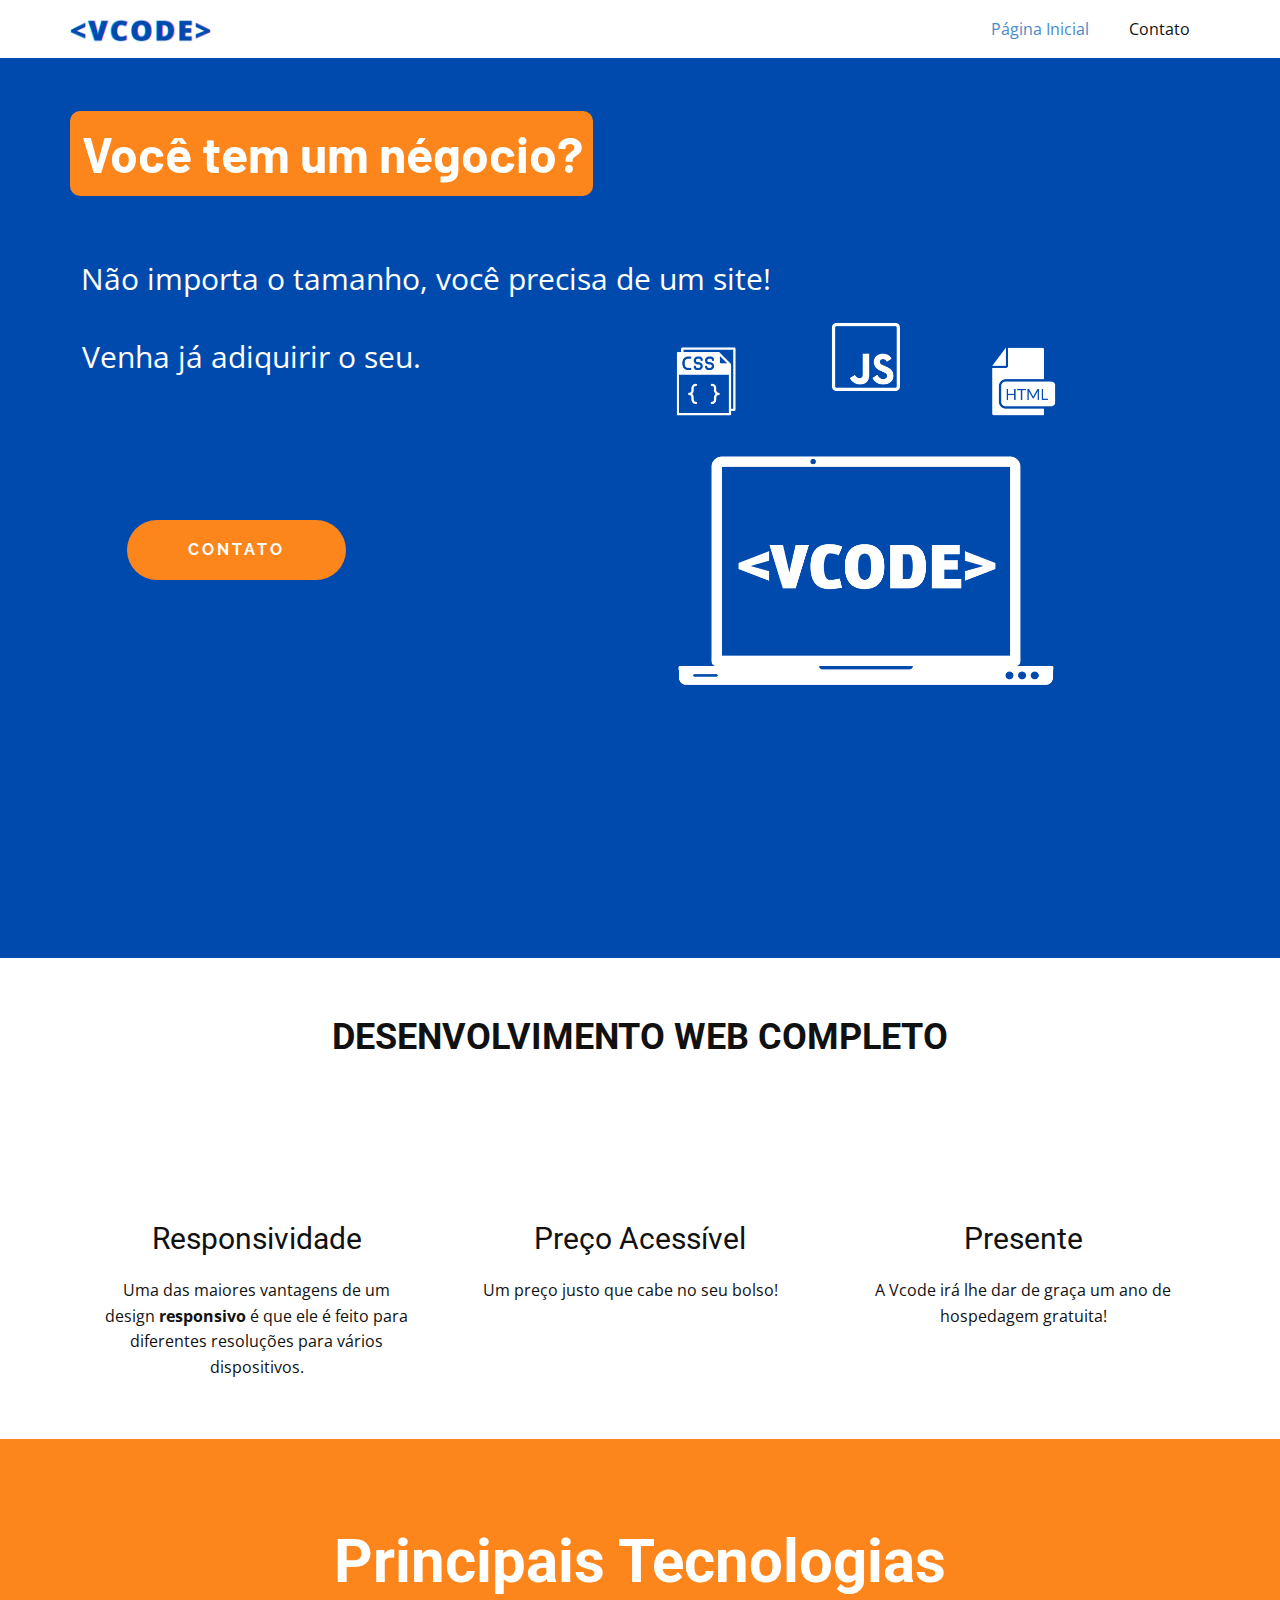
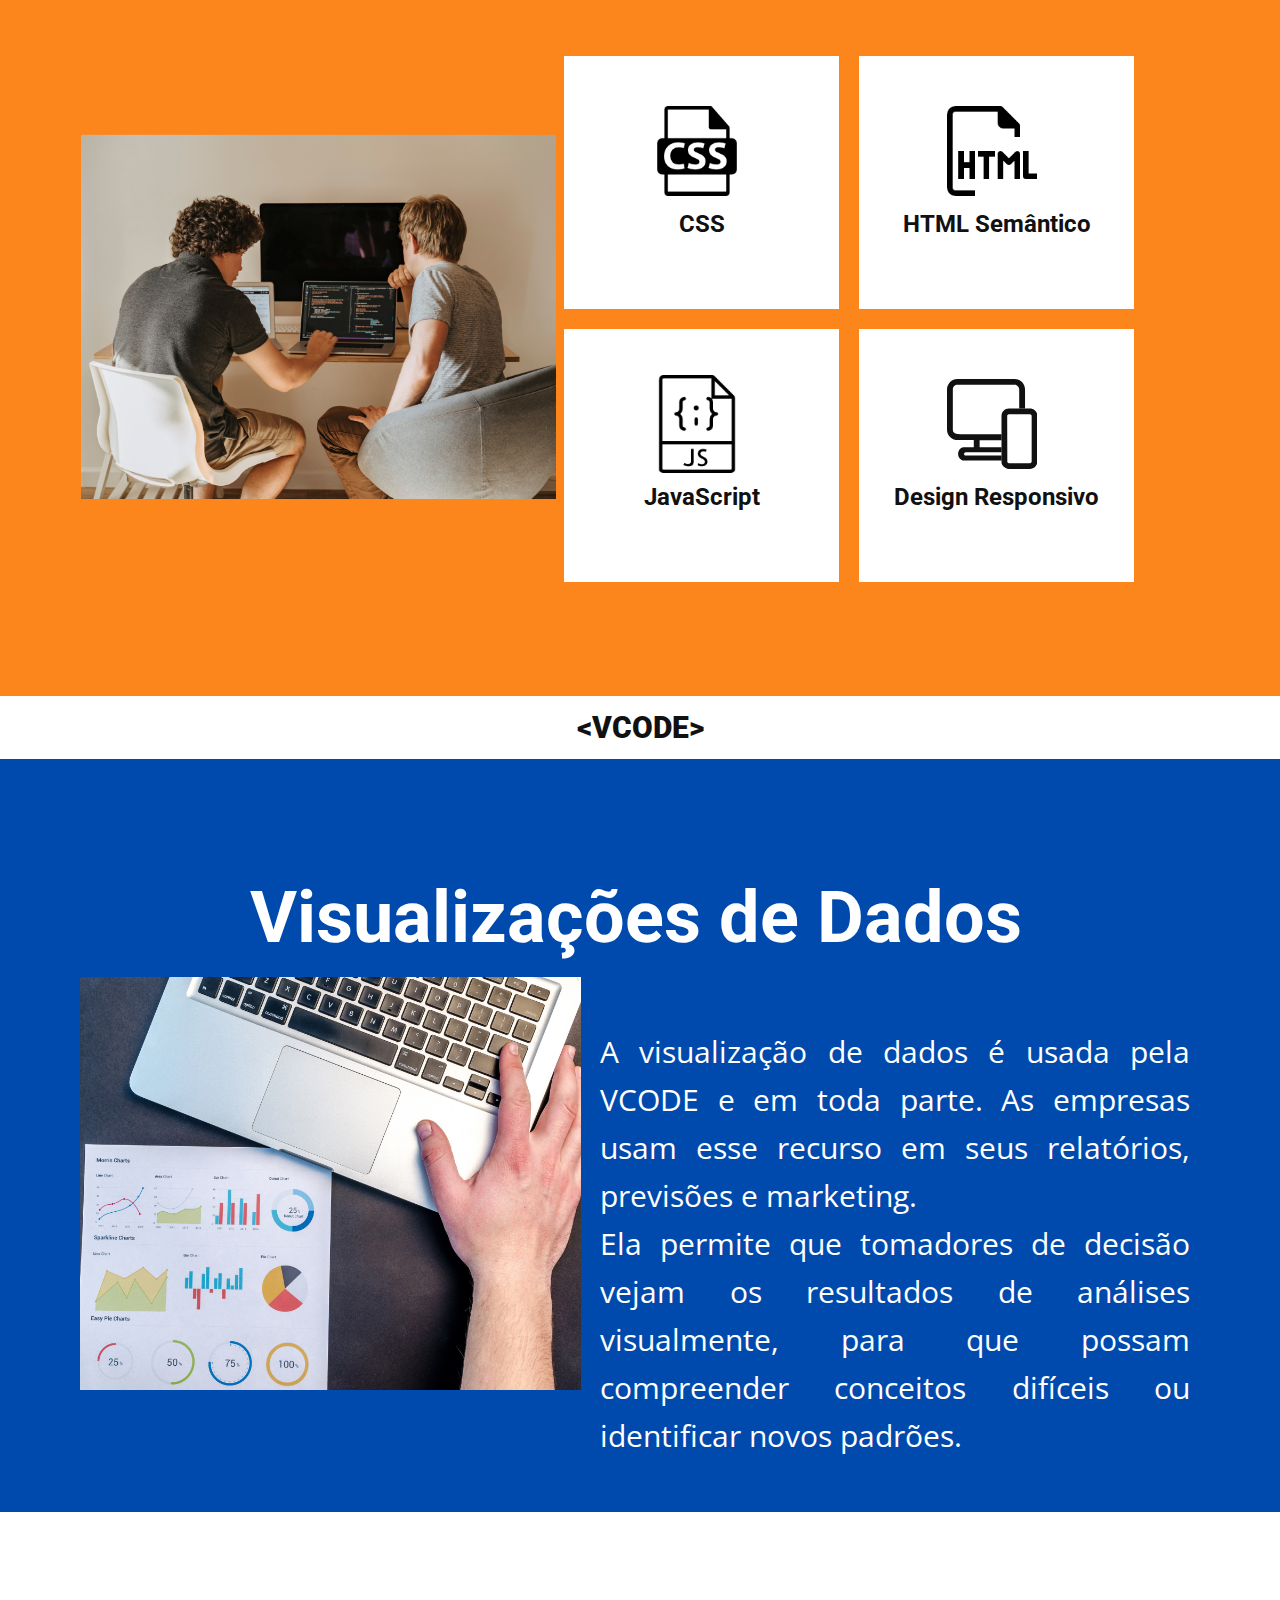
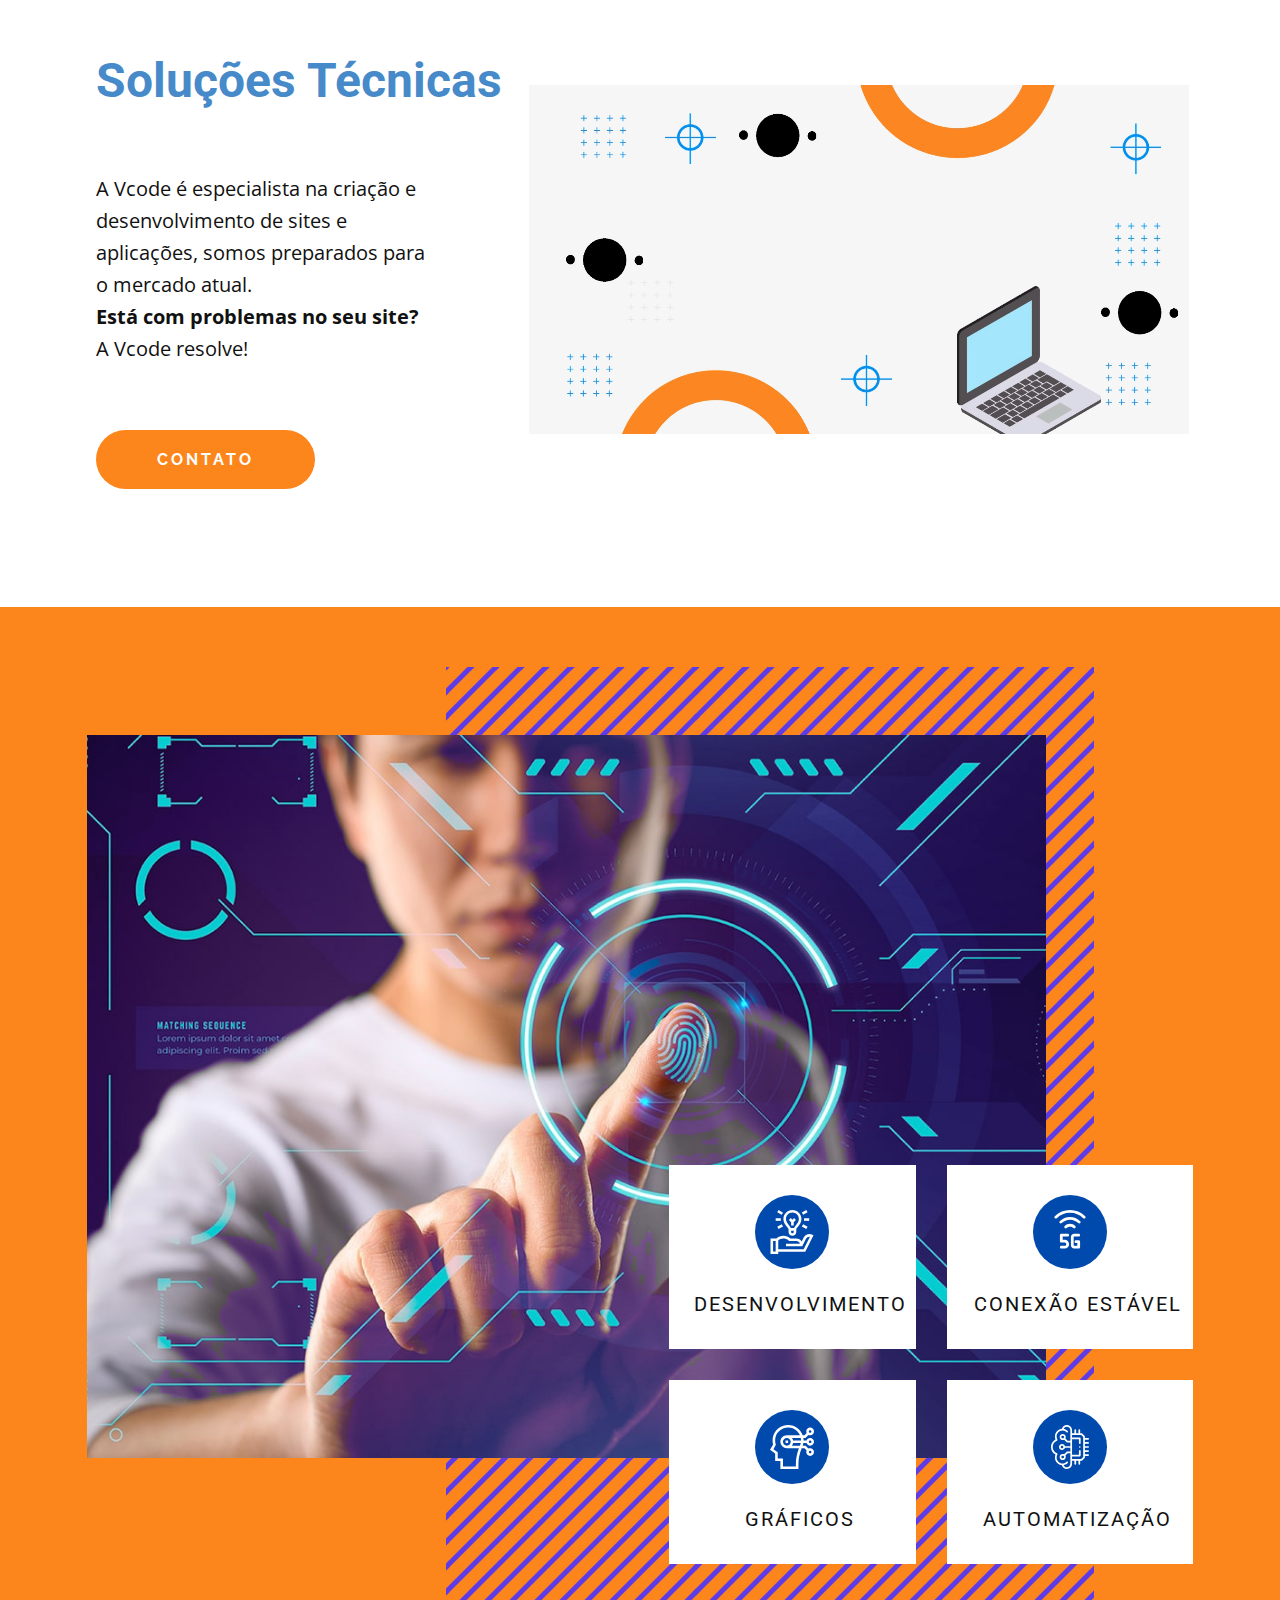
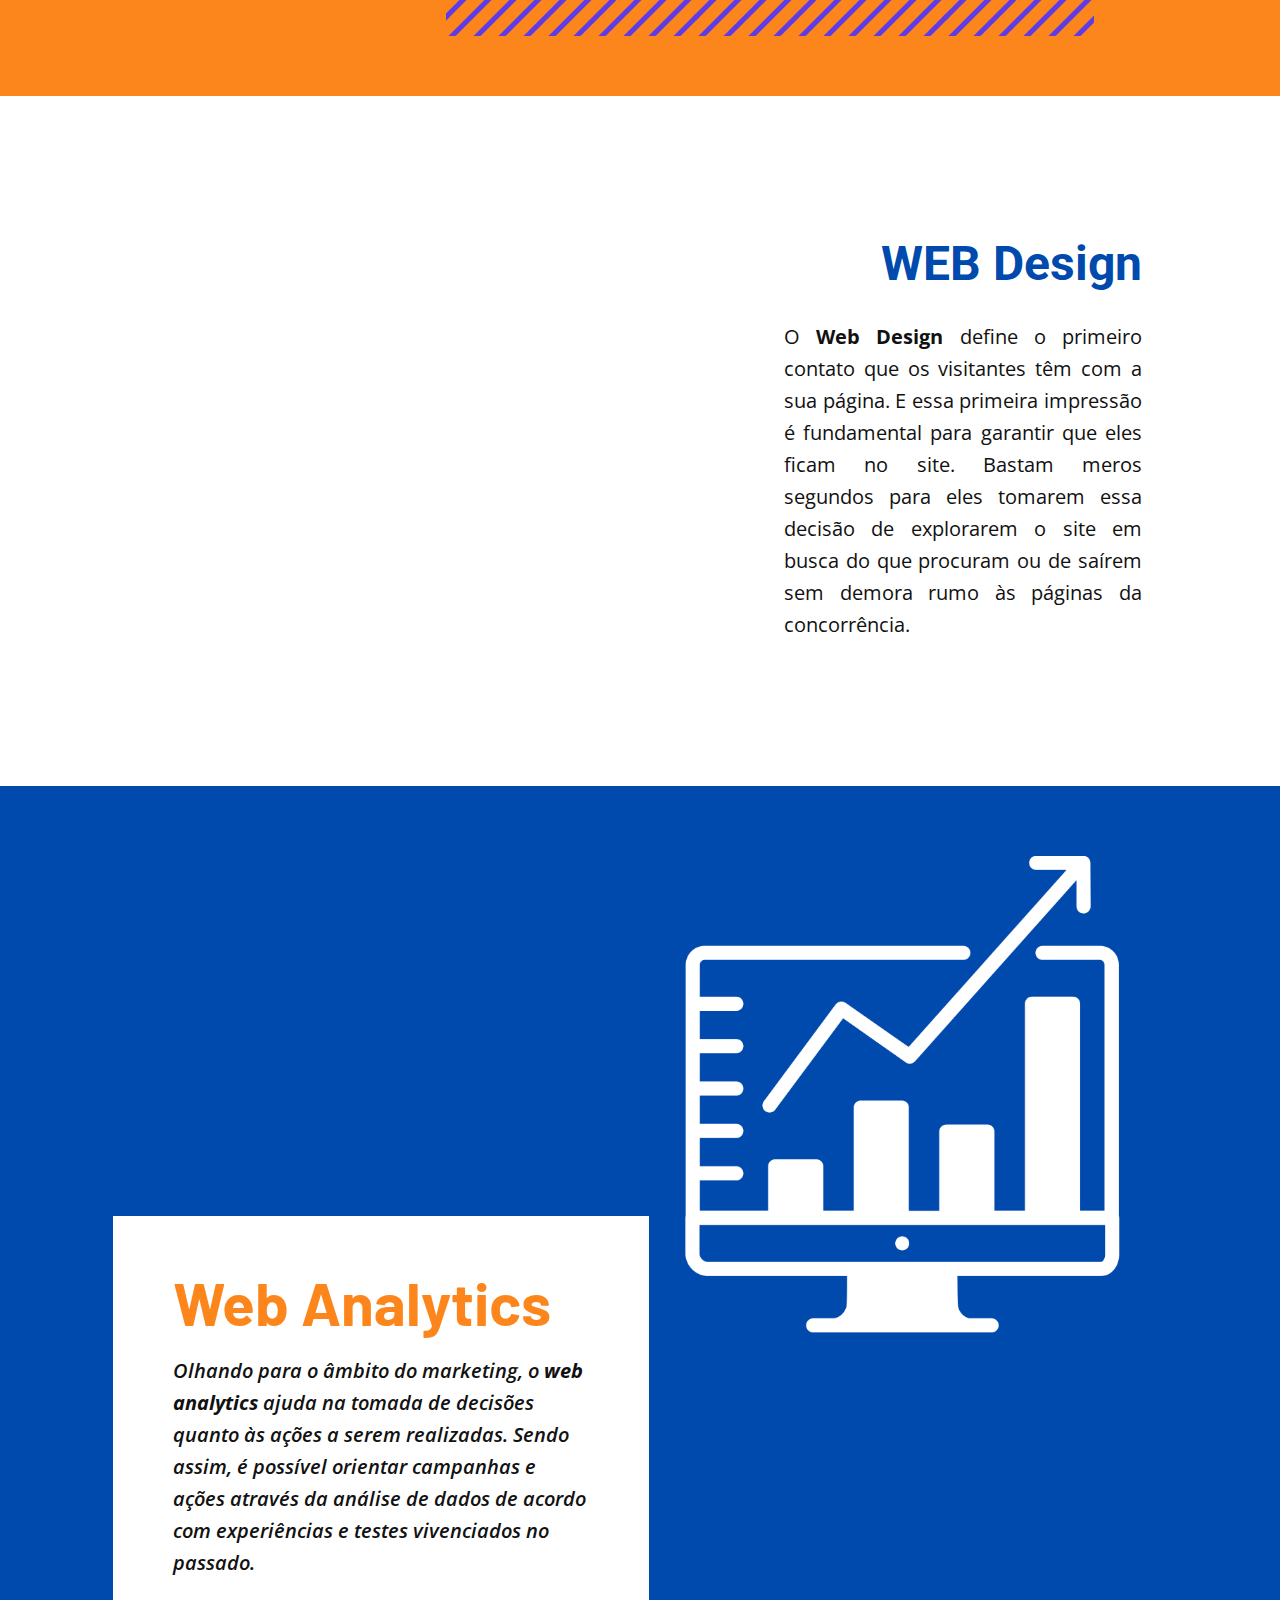
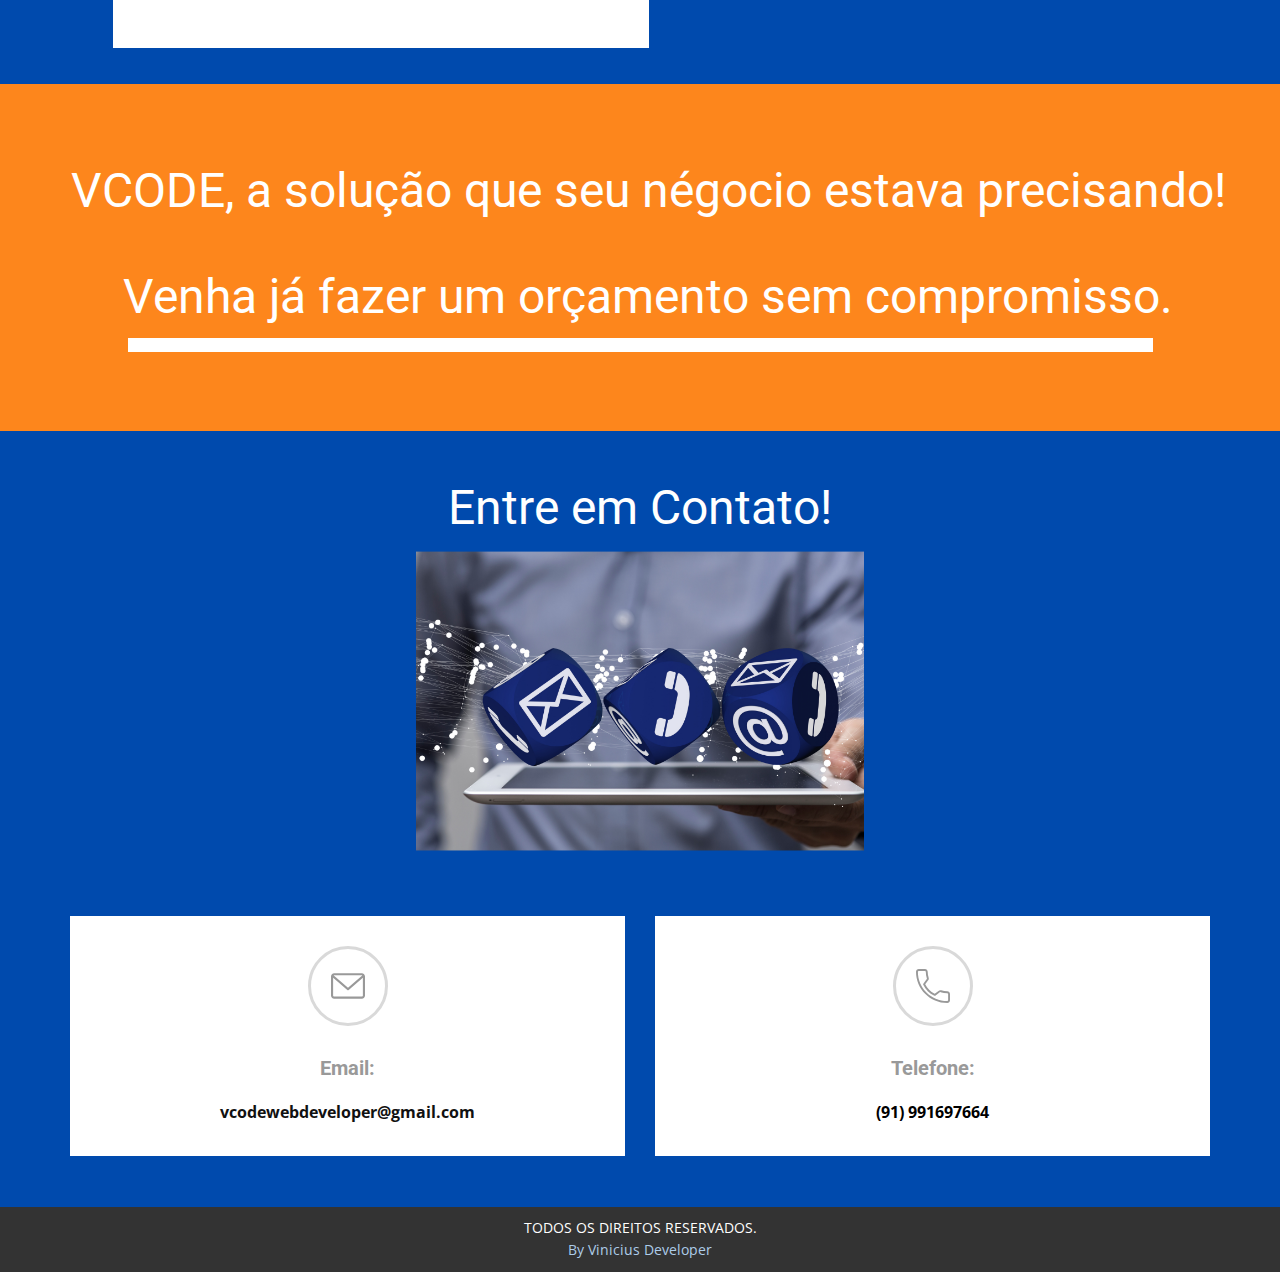
==== commit b9e669d2: "new" ====
--- a/Página-Inicial.html
+++ b/Página-Inicial.html
@@ -1,16 +1,16 @@
 <!DOCTYPE html>
-<html style="font-size: 16px;">
+<html style="font-size: 16px;" lang="pt-br">
   <head>
     <meta name="viewport" content="width=device-width, initial-scale=1.0">
     <meta charset="utf-8">
     <meta name="keywords" content="Web Software Developers, Key Features, Data Visualization, IT solutions, IT solutions, Web Analytics, We are directly involved in t​he process, Get in Touch!, INTUITIVE">
     <meta name="description" content="">
     <meta name="page_type" content="np-template-header-footer-from-plugin">
-    <title>Página Inicial</title>
-    <link rel="stylesheet" href="nicepage.css" media="screen">
+    <title>Vcode</title>
+    <link rel="stylesheet" href="style.css" media="screen">
 <link rel="stylesheet" href="Página-Inicial.css" media="screen">
     <script class="u-script" type="text/javascript" src="jquery.js" defer=""></script>
-    <script class="u-script" type="text/javascript" src="nicepage.js" defer=""></script>
+    <script class="u-script" type="text/javascript" src="script.js" defer=""></script>
     <meta name="generator" content="Nicepage 4.10.5, nicepage.com">
     <link id="u-theme-google-font" rel="stylesheet" href="https://fonts.googleapis.com/css?family=Roboto:100,100i,300,300i,400,400i,500,500i,700,700i,900,900i|Open+Sans:300,300i,400,400i,500,500i,600,600i,700,700i,800,800i">
     <link id="u-page-google-font" rel="stylesheet" href="https://fonts.googleapis.com/css?family=Raleway:100,100i,200,200i,300,300i,400,400i,500,500i,600,600i,700,700i,800,800i,900,900i|Roboto:100,100i,300,300i,400,400i,500,500i,700,700i,900,900i|Barlow:100,100i,200,200i,300,300i,400,400i,500,500i,600,600i,700,700i,800,800i,900,900i">
@@ -37,7 +37,7 @@
     <meta property="og:description" content="">
     <meta property="og:type" content="website">
   </head>
-  <body class="u-body u-xxl-mode"><header class="u-clearfix u-header u-header" id="sec-2b4b"><a href="https://nicepage.com" class="u-image u-logo u-image-1" data-image-width="300" data-image-height="120">
+  <body class="u-body u-xxl-mode"><header class="u-clearfix u-header u-header" id="sec-2b4b"><a href="index.html" class="u-image u-logo u-image-1" data-image-width="300" data-image-height="120">
         <img src="images/default-logo.png" class="u-logo-image u-logo-image-1">
       </a><nav class="u-menu u-menu-dropdown u-offcanvas u-menu-1">
         <div class="menu-collapse" style="font-size: 1rem; letter-spacing: 0px;">
@@ -336,19 +336,8 @@
     
     
     <footer class="u-align-center u-clearfix u-footer u-grey-80 u-footer" id="sec-16db"><div class="u-clearfix u-sheet u-valign-middle u-sheet-1">
-        <p class="u-small-text u-text u-text-variant u-text-1">TODOS OS DIREITOS RESERVADOS.<br>By Vinicius Developer
+        <p class="u-small-text u-text u-text-variant u-text-1">TODOS OS DIREITOS RESERVADOS.<br><a href="https://github.com/thalissomvinicius/">By Vinicius Developer</a>
         </p>
       </div></footer>
-    <section class="u-backlink u-clearfix u-grey-80">
-      <a class="u-link" href="https://nicepage.com/website-templates" target="_blank">
-        <span>Website Templates</span>
-      </a>
-      <p class="u-text">
-        <span>created with</span>
-      </p>
-      <a class="u-link" href="" target="_blank">
-        <span>Website Builder Software</span>
-      </a>. 
-    </section>
   </body>
 </html>--- a/style.css
+++ b/style.css
@@ -0,0 +1,37221 @@
+@charset "UTF-8";
+.fr-clearfix::after {
+  clear: both;
+  display: block;
+  content: "";
+  height: 0; }
+
+.fr-hide-by-clipping {
+  position: absolute;
+  width: 1px;
+  height: 1px;
+  padding: 0;
+  margin: -1px;
+  overflow: hidden;
+  clip: rect(0, 0, 0, 0);
+  border: 0; }
+
+.fr-view img.fr-rounded, .fr-view .fr-img-caption.fr-rounded img {
+  border-radius: 10px;
+  -moz-border-radius: 10px;
+  -webkit-border-radius: 10px;
+  -moz-background-clip: padding;
+  -webkit-background-clip: padding-box;
+  background-clip: padding-box; }
+
+.fr-view img.fr-shadow, .fr-view .fr-img-caption.fr-shadow img {
+  -webkit-box-shadow: 10px 10px 5px 0px #cccccc;
+  -moz-box-shadow: 10px 10px 5px 0px #cccccc;
+  box-shadow: 10px 10px 5px 0px #cccccc; }
+
+.fr-view img.fr-bordered, .fr-view .fr-img-caption.fr-bordered img {
+  border: solid 5px #CCC; }
+
+.fr-view img.fr-bordered {
+  -webkit-box-sizing: content-box;
+  -moz-box-sizing: content-box;
+  box-sizing: content-box; }
+
+.fr-view .fr-img-caption.fr-bordered img {
+  -webkit-box-sizing: border-box;
+  -moz-box-sizing: border-box;
+  box-sizing: border-box; }
+
+.fr-view {
+  word-wrap: break-word; }
+  .fr-view span[style~="color:"] a {
+    color: inherit; }
+  .fr-view strong {
+    font-weight: 700; }
+  .fr-view table[border='0'] td:not([class]), .fr-view table[border='0'] th:not([class]), .fr-view table[border='0'] td[class=""], .fr-view table[border='0'] th[class=""] {
+    border-width: 0px; }
+  .fr-view table {
+    border: none;
+    border-collapse: collapse;
+    empty-cells: show;
+    max-width: 100%; }
+    .fr-view table td {
+      min-width: 5px; }
+    .fr-view table.fr-dashed-borders td, .fr-view table.fr-dashed-borders th {
+      border-style: dashed; }
+    .fr-view table.fr-alternate-rows tbody tr:nth-child(2n) {
+      background: whitesmoke; }
+    .fr-view table td, .fr-view table th {
+      border: 1px solid #DDD; }
+      .fr-view table td:empty, .fr-view table th:empty {
+        height: 20px; }
+      .fr-view table td.fr-highlighted, .fr-view table th.fr-highlighted {
+        border: 1px double red; }
+      .fr-view table td.fr-thick, .fr-view table th.fr-thick {
+        border-width: 2px; }
+    .fr-view table th {
+      background: #ececec; }
+  .fr-view hr {
+    clear: both;
+    user-select: none;
+    -o-user-select: none;
+    -moz-user-select: none;
+    -khtml-user-select: none;
+    -webkit-user-select: none;
+    -ms-user-select: none;
+    break-after: always;
+    page-break-after: always; }
+  .fr-view .fr-file {
+    position: relative; }
+    .fr-view .fr-file::after {
+      position: relative;
+      content: "\1F4CE";
+      font-weight: normal; }
+  .fr-view pre {
+    white-space: pre-wrap;
+    word-wrap: break-word;
+    overflow: visible; }
+/*  .fr-view[dir="rtl"] blockquote {
+    border-left: none;
+    border-right: solid 2px #5E35B1;
+    margin-right: 0;
+    padding-right: 5px;
+    padding-left: 0; }
+    .fr-view[dir="rtl"] blockquote blockquote {
+      border-color: #00BCD4; }
+      .fr-view[dir="rtl"] blockquote blockquote blockquote {
+        border-color: #43A047; }
+  .fr-view blockquote {
+    border-left: solid 2px #5E35B1;
+    margin-left: 0;
+    padding-left: 5px;
+    color: #5E35B1; }
+    .fr-view blockquote blockquote {
+      border-color: #00BCD4;
+      color: #00BCD4; }
+      .fr-view blockquote blockquote blockquote {
+        border-color: #43A047;
+        color: #43A047; } */
+  .fr-view span.fr-emoticon {
+    font-weight: normal;
+    font-family: "Apple Color Emoji","Segoe UI Emoji","NotoColorEmoji","Segoe UI Symbol","Android Emoji","EmojiSymbols";
+    display: inline;
+    line-height: 0; }
+    .fr-view span.fr-emoticon.fr-emoticon-img {
+      background-repeat: no-repeat !important;
+      font-size: inherit;
+      height: 1em;
+      width: 1em;
+      min-height: 20px;
+      min-width: 20px;
+      display: inline-block;
+      margin: -.1em .1em .1em;
+      line-height: 1;
+      vertical-align: middle; }
+  .fr-view .fr-text-gray {
+    color: #AAA !important; }
+  .fr-view .fr-text-bordered {
+    border-top: solid 1px #222;
+    border-bottom: solid 1px #222;
+    padding: 10px 0; }
+  .fr-view .fr-text-spaced {
+    letter-spacing: 1px; }
+  .fr-view .fr-text-uppercase {
+    text-transform: uppercase; }
+  .fr-view .fr-class-highlighted {
+    background-color: #ffff00; }
+  .fr-view .fr-class-code {
+    border-color: #cccccc;
+    border-radius: 2px;
+    -moz-border-radius: 2px;
+    -webkit-border-radius: 2px;
+    -moz-background-clip: padding;
+    -webkit-background-clip: padding-box;
+    background-clip: padding-box;
+    background: #f5f5f5;
+    padding: 10px;
+    font-family: "Courier New", Courier, monospace; }
+  .fr-view .fr-class-transparency {
+    opacity: 0.5; }
+  .fr-view img {
+    position: relative;
+    max-width: 100%; }
+    .fr-view img.fr-dib {
+      margin: 10px auto;
+      display: block;
+      float: none;
+      vertical-align: top; }
+      .fr-view img.fr-dib.fr-fil {
+        margin-left: 0;
+        text-align: left; }
+      .fr-view img.fr-dib.fr-fir {
+        margin-right: 0;
+        text-align: right; }
+    .fr-view img.fr-dii {
+      display: inline-block;
+      float: none;
+      vertical-align: bottom;
+      margin-left: 5px;
+      margin-right: 5px;
+      max-width: calc(100% - (2 * 5px)); }
+      .fr-view img.fr-dii.fr-fil {
+        float: left;
+        margin: 10px 15px 10px 0;
+        max-width: calc(100% - 5px); }
+      .fr-view img.fr-dii.fr-fir {
+        float: right;
+        margin: 10px 0 10px 15px;
+        max-width: calc(100% - 5px); }
+  .fr-view span.fr-img-caption {
+    position: relative;
+    max-width: 100%; }
+    .fr-view span.fr-img-caption.fr-dib {
+      margin: 5px auto;
+      display: block;
+      float: none;
+      vertical-align: top; }
+      .fr-view span.fr-img-caption.fr-dib.fr-fil {
+        margin-left: 0;
+        text-align: left; }
+      .fr-view span.fr-img-caption.fr-dib.fr-fir {
+        margin-right: 0;
+        text-align: right; }
+    .fr-view span.fr-img-caption.fr-dii {
+      display: inline-block;
+      float: none;
+      vertical-align: bottom;
+      margin-left: 5px;
+      margin-right: 5px;
+      max-width: calc(100% - (2 * 5px)); }
+      .fr-view span.fr-img-caption.fr-dii.fr-fil {
+        float: left;
+        margin: 5px 5px 5px 0;
+        max-width: calc(100% - 5px); }
+      .fr-view span.fr-img-caption.fr-dii.fr-fir {
+        float: right;
+        margin: 5px 0 5px 5px;
+        max-width: calc(100% - 5px); }
+  .fr-view .fr-video {
+    text-align: center;
+    position: relative; }
+    .fr-view .fr-video.fr-rv {
+      padding-bottom: 56.25%;
+      padding-top: 30px;
+      height: 0;
+      overflow: hidden; }
+      .fr-view .fr-video.fr-rv > iframe, .fr-view .fr-video.fr-rv object, .fr-view .fr-video.fr-rv embed {
+        position: absolute !important;
+        top: 0;
+        left: 0;
+        width: 100%;
+        height: 100%; }
+    .fr-view .fr-video > * {
+      -webkit-box-sizing: content-box;
+      -moz-box-sizing: content-box;
+      box-sizing: content-box;
+      max-width: 100%;
+      border: none; }
+    .fr-view .fr-video.fr-dvb {
+      display: block;
+      clear: both; }
+      .fr-view .fr-video.fr-dvb.fr-fvl {
+        text-align: left; }
+      .fr-view .fr-video.fr-dvb.fr-fvr {
+        text-align: right; }
+    .fr-view .fr-video.fr-dvi {
+      display: inline-block; }
+      .fr-view .fr-video.fr-dvi.fr-fvl {
+        float: left; }
+      .fr-view .fr-video.fr-dvi.fr-fvr {
+        float: right; }
+  .fr-view a.fr-strong {
+    font-weight: 700; }
+  .fr-view a.fr-green {
+    color: green; }
+  .fr-view .fr-img-caption {
+    text-align: center; }
+    .fr-view .fr-img-caption .fr-img-wrap {
+      padding: 0;
+      margin: auto;
+      text-align: center;
+      width: 100%; }
+      .fr-view .fr-img-caption .fr-img-wrap a {
+        display: block; }
+      .fr-view .fr-img-caption .fr-img-wrap img {
+        display: block;
+        margin: auto;
+        width: 100%; }
+      .fr-view .fr-img-caption .fr-img-wrap > span {
+        margin: auto;
+        display: block;
+        padding: 5px 5px 10px;
+        font-size: 14px;
+        font-weight: initial;
+        -webkit-box-sizing: border-box;
+        -moz-box-sizing: border-box;
+        box-sizing: border-box;
+        -webkit-opacity: 0.9;
+        -moz-opacity: 0.9;
+        opacity: 0.9;
+        -ms-filter: "progid:DXImageTransform.Microsoft.Alpha(Opacity=0)";
+        width: 100%;
+        text-align: center; }
+  .fr-view button.fr-rounded, .fr-view input.fr-rounded, .fr-view textarea.fr-rounded {
+    border-radius: 10px;
+    -moz-border-radius: 10px;
+    -webkit-border-radius: 10px;
+    -moz-background-clip: padding;
+    -webkit-background-clip: padding-box;
+    background-clip: padding-box; }
+  .fr-view button.fr-large, .fr-view input.fr-large, .fr-view textarea.fr-large {
+    font-size: 24px; }
+
+/**
+ * Image style.
+ */
+a.fr-view.fr-strong {
+  font-weight: 700; }
+a.fr-view.fr-green {
+  color: green; }
+
+/**
+ * Link style.
+ */
+img.fr-view {
+  position: relative;
+  max-width: 100%; }
+  img.fr-view.fr-dib {
+    margin: 5px auto;
+    display: block;
+    float: none;
+    vertical-align: top; }
+    img.fr-view.fr-dib.fr-fil {
+      margin-left: 0;
+      text-align: left; }
+    img.fr-view.fr-dib.fr-fir {
+      margin-right: 0;
+      text-align: right; }
+  img.fr-view.fr-dii {
+    display: inline-block;
+    float: none;
+    vertical-align: bottom;
+    margin-left: 5px;
+    margin-right: 5px;
+    max-width: calc(100% - (2 * 5px)); }
+    img.fr-view.fr-dii.fr-fil {
+      float: left;
+      margin: 5px 5px 5px 0;
+      max-width: calc(100% - 5px); }
+    img.fr-view.fr-dii.fr-fir {
+      float: right;
+      margin: 5px 0 5px 5px;
+      max-width: calc(100% - 5px); }
+
+span.fr-img-caption.fr-view {
+  position: relative;
+  max-width: 100%; }
+  span.fr-img-caption.fr-view.fr-dib {
+    margin: 5px auto;
+    display: block;
+    float: none;
+    vertical-align: top; }
+    span.fr-img-caption.fr-view.fr-dib.fr-fil {
+      margin-left: 0;
+      text-align: left; }
+    span.fr-img-caption.fr-view.fr-dib.fr-fir {
+      margin-right: 0;
+      text-align: right; }
+  span.fr-img-caption.fr-view.fr-dii {
+    display: inline-block;
+    float: none;
+    vertical-align: bottom;
+    margin-left: 5px;
+    margin-right: 5px;
+    max-width: calc(100% - (2 * 5px)); }
+    span.fr-img-caption.fr-view.fr-dii.fr-fil {
+      float: left;
+      margin: 5px 5px 5px 0;
+      max-width: calc(100% - 5px); }
+    span.fr-img-caption.fr-view.fr-dii.fr-fir {
+      float: right;
+      margin: 5px 0 5px 5px;
+      max-width: calc(100% - 5px); }
+html {
+  font-family: sans-serif;
+  -ms-text-size-adjust: 100%;
+  -webkit-text-size-adjust: 100%;
+}
+body {
+  margin: 0;
+}
+article,
+aside,
+details,
+figcaption,
+figure,
+footer,
+header,
+main,
+menu,
+nav,
+section,
+summary {
+  display: block;
+}
+audio,
+canvas,
+progress,
+video {
+  display: inline-block;
+}
+audio:not([controls]) {
+  display: none;
+  height: 0;
+}
+progress {
+  vertical-align: baseline;
+}
+template,
+[hidden] {
+  display: none;
+}
+a {
+  background-color: transparent;
+  -webkit-text-decoration-skip: objects;
+}
+a:active,
+a:hover {
+  outline-width: 0;
+}
+abbr[title] {
+  border-bottom: none;
+  text-decoration: underline;
+}
+b,
+strong {
+  font-weight: inherit;
+  font-weight: bold;
+}
+dfn {
+  font-style: italic;
+}
+h1 {
+  font-size: 2em;
+  margin: 0.67em 0;
+}
+mark {
+  background-color: #ff0;
+  color: #000;
+}
+small {
+  font-size: 80%;
+}
+sub,
+sup {
+  font-size: 75%;
+  line-height: 0;
+  position: relative;
+  vertical-align: baseline;
+}
+sub {
+  bottom: -0.25em;
+}
+sup {
+  top: -0.5em;
+}
+img {
+  border-style: none;
+}
+svg:not(:root) {
+  overflow: hidden;
+}
+code,
+kbd,
+pre,
+samp {
+  font-family: monospace,monospace;
+  font-size: 1em;
+}
+hr {
+  box-sizing: content-box;
+  height: 0;
+  overflow: visible;
+}
+button,
+input,
+optgroup,
+select,
+textarea {
+  color: inherit;
+  font: inherit;
+  margin: 0;
+}
+optgroup {
+  font-weight: 700;
+}
+button,
+input {
+  overflow: visible;
+}
+button,
+select {
+  text-transform: none;
+}
+button,
+html [type="button"],
+[type="reset"],
+[type="submit"] {
+  -webkit-appearance: button;
+}
+button::-moz-focus-inner,
+[type="button"]::-moz-focus-inner,
+[type="reset"]::-moz-focus-inner,
+[type="submit"]::-moz-focus-inner {
+  border-style: none;
+  padding: 0;
+}
+button:-moz-focusring,
+[type="button"]:-moz-focusring,
+[type="reset"]:-moz-focusring,
+[type="submit"]:-moz-focusring {
+  outline: 1px dotted ButtonText;
+}
+fieldset {
+  border: 1px solid silver;
+  margin: 0 2px;
+  padding: 0.35em 0.625em 0.75em;
+}
+legend {
+  box-sizing: border-box;
+  color: inherit;
+  display: table;
+  max-width: 100%;
+  padding: 0;
+  white-space: normal;
+}
+textarea {
+  overflow: auto;
+}
+[type="checkbox"],
+[type="radio"] {
+  box-sizing: border-box;
+  padding: 0;
+}
+[type="number"]::-webkit-inner-spin-button,
+[type="number"]::-webkit-outer-spin-button {
+  height: auto;
+}
+[type="search"] {
+  -webkit-appearance: textfield;
+  outline-offset: -2px;
+}
+[type="search"]::-webkit-search-cancel-button,
+[type="search"]::-webkit-search-decoration {
+  -webkit-appearance: none;
+}
+::-webkit-input-placeholder {
+  color: inherit;
+  opacity: 0.54;
+}
+::-webkit-file-upload-button {
+  -webkit-appearance: button;
+  font: inherit;
+}
+ul,
+ol {
+  padding-left: 20px;
+}
+/* Fade effect */
+/* Over effect */
+/* Slide effect */
+/* Over and Slide effect */
+/* Flip Left effect */
+/* Flip Right effect */
+/* Flip Top effect */
+/* Flip Bottom effect */
+/* Wobble Left effect */
+/* Wobble Right effect */
+/* Wobble top effect */
+/* Wobble bottom effect */
+/* Zoom and Rotate Effects */
+/* Utility */
+.u-over-slide {
+  position: absolute;
+  left: 0;
+  top: 0;
+  width: 100%;
+  height: 100%;
+}
+.u-background-effect {
+  overflow: hidden;
+}
+.u-background-effect ~ .u-container-layout {
+  cursor: pointer;
+}
+/* Fade effect */
+.u-effect-fade .u-over-slide {
+  opacity: 0;
+  transition: all 500ms ease;
+}
+.u-effect-fade:hover .u-over-slide,
+.u-effect-fade.u-effect-active .u-over-slide {
+  opacity: 1;
+}
+/* Over effect */
+.u-effect-over-left .u-over-slide {
+  transform: translate(-100%, 0);
+  transition: all 500ms ease;
+}
+.u-effect-over-left:hover .u-over-slide,
+.u-effect-over-left.u-effect-active .u-over-slide {
+  transform: translate(0, 0);
+}
+.u-effect-over-right .u-over-slide {
+  transform: translate(100%, 0);
+  transition: all 500ms ease;
+}
+.u-effect-over-right:hover .u-over-slide,
+.u-effect-over-right.u-effect-active .u-over-slide {
+  transform: translate(0, 0);
+}
+.u-effect-over-top .u-over-slide {
+  transform: translate(0, -100%);
+  transition: all 500ms ease;
+}
+.u-effect-over-top:hover .u-over-slide,
+.u-effect-over-top.u-effect-active .u-over-slide {
+  transform: translate(0, 0);
+}
+.u-effect-over-bottom .u-over-slide {
+  transform: translate(0, 100%);
+  transition: all 500ms ease;
+}
+.u-effect-over-bottom:hover .u-over-slide,
+.u-effect-over-bottom.u-effect-active .u-over-slide {
+  transform: translate(0, 0);
+}
+.u-effect-over-topleft .u-over-slide {
+  transform: translate(-100%, -100%);
+  transition: all 500ms ease;
+}
+.u-effect-over-topleft:hover .u-over-slide,
+.u-effect-over-topleft.u-effect-active .u-over-slide {
+  transform: translate(0, 0);
+}
+.u-effect-over-topright .u-over-slide {
+  transform: translate(100%, -100%);
+  transition: all 500ms ease;
+}
+.u-effect-over-topright:hover .u-over-slide,
+.u-effect-over-topright.u-effect-active .u-over-slide {
+  transform: translate(0, 0);
+}
+.u-effect-over-bottomleft .u-over-slide {
+  transform: translate(-100%, 100%);
+  transition: all 500ms ease;
+}
+.u-effect-over-bottomleft:hover .u-over-slide,
+.u-effect-over-bottomleft.u-effect-active .u-over-slide {
+  transform: translate(0, 0);
+}
+.u-effect-over-bottomright .u-over-slide {
+  transform: translate(100%, 100%);
+  transition: all 500ms ease;
+}
+.u-effect-over-bottomright:hover .u-over-slide,
+.u-effect-over-bottomright.u-effect-active .u-over-slide {
+  transform: translate(0, 0);
+}
+/* Slide effect */
+.u-effect-slide-left .u-over-slide {
+  transform: translate(-100%, 0);
+  transition: all 500ms ease;
+}
+.u-effect-slide-left:hover .u-over-slide,
+.u-effect-slide-left.u-effect-active .u-over-slide {
+  transform: translate(0, 0);
+}
+.u-effect-slide-left .u-back-slide {
+  transition: all 500ms ease;
+}
+.u-effect-slide-left:hover .u-back-slide,
+.u-effect-slide-left.u-effect-active .u-back-slide {
+  transform: translate(100%, 0);
+}
+.u-effect-slide-right .u-over-slide {
+  transform: translate(100%, 0);
+  transition: all 500ms ease;
+}
+.u-effect-slide-right:hover .u-over-slide,
+.u-effect-slide-right.u-effect-active .u-over-slide {
+  transform: translate(0, 0);
+}
+.u-effect-slide-right .u-back-slide {
+  transition: all 500ms ease;
+}
+.u-effect-slide-right:hover .u-back-slide,
+.u-effect-slide-right.u-effect-active .u-back-slide {
+  transform: translate(-100%, 0);
+}
+.u-effect-slide-top .u-over-slide {
+  transform: translate(0, -100%);
+  transition: all 500ms ease;
+}
+.u-effect-slide-top:hover .u-over-slide,
+.u-effect-slide-top.u-effect-active .u-over-slide {
+  transform: translate(0, 0);
+}
+.u-effect-slide-top .u-back-slide {
+  transition: all 500ms ease;
+}
+.u-effect-slide-top:hover .u-back-slide,
+.u-effect-slide-top.u-effect-active .u-back-slide {
+  transform: translate(0, 100%);
+}
+.u-effect-slide-bottom .u-over-slide {
+  transform: translate(0, 100%);
+  transition: all 500ms ease;
+}
+.u-effect-slide-bottom:hover .u-over-slide,
+.u-effect-slide-bottom.u-effect-active .u-over-slide {
+  transform: translate(0, 0);
+}
+.u-effect-slide-bottom .u-back-slide {
+  transition: all 500ms ease;
+}
+.u-effect-slide-bottom:hover .u-back-slide,
+.u-effect-slide-bottom.u-effect-active .u-back-slide {
+  transform: translate(0, -100%);
+}
+.u-effect-slide-topleft .u-over-slide {
+  transform: translate(-100%, -100%);
+  transition: all 500ms ease;
+}
+.u-effect-slide-topleft:hover .u-over-slide,
+.u-effect-slide-topleft.u-effect-active .u-over-slide {
+  transform: translate(0, 0);
+}
+.u-effect-slide-topleft .u-back-slide {
+  transition: all 500ms ease;
+}
+.u-effect-slide-topleft:hover .u-back-slide,
+.u-effect-slide-topleft.u-effect-active .u-back-slide {
+  transform: translate(100%, 100%);
+}
+.u-effect-slide-topright .u-over-slide {
+  transform: translate(100%, -100%);
+  transition: all 500ms ease;
+}
+.u-effect-slide-topright:hover .u-over-slide,
+.u-effect-slide-topright.u-effect-active .u-over-slide {
+  transform: translate(0, 0);
+}
+.u-effect-slide-topright .u-back-slide {
+  transition: all 500ms ease;
+}
+.u-effect-slide-topright:hover .u-back-slide,
+.u-effect-slide-topright.u-effect-active .u-back-slide {
+  transform: translate(-100%, 100%);
+}
+.u-effect-slide-bottomleft .u-over-slide {
+  transform: translate(-100%, 100%);
+  transition: all 500ms ease;
+}
+.u-effect-slide-bottomleft:hover .u-over-slide,
+.u-effect-slide-bottomleft.u-effect-active .u-over-slide {
+  transform: translate(0, 0);
+}
+.u-effect-slide-bottomleft .u-back-slide {
+  transition: all 500ms ease;
+}
+.u-effect-slide-bottomleft:hover .u-back-slide,
+.u-effect-slide-bottomleft.u-effect-active .u-back-slide {
+  transform: translate(100%, -100%);
+}
+.u-effect-slide-bottomright .u-over-slide {
+  transform: translate(100%, 100%);
+  transition: all 500ms ease;
+}
+.u-effect-slide-bottomright:hover .u-over-slide,
+.u-effect-slide-bottomright.u-effect-active .u-over-slide {
+  transform: translate(0, 0);
+}
+.u-effect-slide-bottomright .u-back-slide {
+  transition: all 500ms ease;
+}
+.u-effect-slide-bottomright:hover .u-back-slide,
+.u-effect-slide-bottomright.u-effect-active .u-back-slide {
+  transform: translate(-100%, -100%);
+}
+/* Flip */
+.u-effect-flip-left,
+.u-effect-flip-left .u-slidesWrapper {
+  perspective: 300px;
+}
+.u-effect-flip-left .u-over-slide {
+  opacity: 0;
+  transform: rotateY(180deg);
+  transform-origin: center left;
+  transition: transform 500ms ease, transform-origin 500ms ease, opacity 0ms ease 500ms;
+}
+.u-effect-flip-left:hover .u-over-slide,
+.u-effect-flip-left.u-effect-active .u-over-slide {
+  opacity: 1;
+  transform: rotateY(0deg);
+  transition: transform 500ms ease, transform-origin 500ms ease;
+}
+.u-effect-flip-right,
+.u-effect-flip-right .u-slidesWrapper {
+  perspective: 300px;
+}
+.u-effect-flip-right .u-over-slide {
+  opacity: 0;
+  transform: rotateY(-180deg);
+  transform-origin: center right;
+  transition: transform 500ms ease, transform-origin 500ms ease, opacity 0ms ease 500ms;
+}
+.u-effect-flip-right:hover .u-over-slide,
+.u-effect-flip-right.u-effect-active .u-over-slide {
+  opacity: 1;
+  transform: rotateY(0deg);
+  transition: transform 500ms ease, transform-origin 500ms ease;
+}
+.u-effect-flip-top,
+.u-effect-flip-top .u-slidesWrapper {
+  perspective: 300px;
+}
+.u-effect-flip-top .u-over-slide {
+  opacity: 0;
+  transform: rotateX(-180deg);
+  transform-origin: center top;
+  transition: transform 500ms ease, transform-origin 500ms ease, opacity 0ms ease 500ms;
+}
+.u-effect-flip-top:hover .u-over-slide,
+.u-effect-flip-top.u-effect-active .u-over-slide {
+  opacity: 1;
+  transform: rotateX(0deg);
+  transition: transform 500ms ease, transform-origin 500ms ease;
+}
+.u-effect-flip-bottom,
+.u-effect-flip-bottom .u-slidesWrapper {
+  perspective: 300px;
+}
+.u-effect-flip-bottom .u-over-slide {
+  opacity: 0;
+  transform: rotateX(180deg);
+  transform-origin: center bottom;
+  transition: transform 500ms ease, transform-origin 500ms ease, opacity 0ms ease 500ms;
+}
+.u-effect-flip-bottom:hover .u-over-slide,
+.u-effect-flip-bottom.u-effect-active .u-over-slide {
+  opacity: 1;
+  transform: rotateX(0deg);
+  transition: transform 500ms ease, transform-origin 500ms ease;
+}
+/* Wooble */
+.u-effect-wobble-left,
+.u-effect-wobble-left .u-slidesWrapper {
+  perspective: 300px;
+}
+.u-effect-wobble-left .u-over-slide {
+  opacity: 0;
+  transform: rotateY(130deg);
+  transform-origin: center left;
+  transition: transform 500ms ease, transform-origin 500ms ease, opacity 0ms ease 500ms;
+}
+.u-effect-wobble-left:hover .u-over-slide,
+.u-effect-wobble-left.u-effect-active .u-over-slide {
+  opacity: 1;
+  transform: rotateY(0deg);
+  transform-origin: center right;
+  transition: transform 500ms ease, transform-origin 500ms ease;
+}
+.u-effect-wobble-right,
+.u-effect-wobble-right .u-slidesWrapper {
+  perspective: 300px;
+}
+.u-effect-wobble-right .u-over-slide {
+  opacity: 0;
+  transform: rotateY(-130deg);
+  transform-origin: center right;
+  transition: transform 500ms ease, transform-origin 500ms ease, opacity 0ms ease 500ms;
+}
+.u-effect-wobble-right:hover .u-over-slide,
+.u-effect-wobble-right.u-effect-active .u-over-slide {
+  opacity: 1;
+  transform: rotateY(0deg);
+  transform-origin: center left;
+  transition: transform 500ms ease, transform-origin 500ms ease;
+}
+.u-effect-wobble-top,
+.u-effect-wobble-top .u-slidesWrapper {
+  perspective: 300px;
+}
+.u-effect-wobble-top .u-over-slide {
+  opacity: 0;
+  transform: rotateX(-130deg);
+  transform-origin: center top;
+  transition: transform 500ms ease, transform-origin 500ms ease, opacity 0ms ease 500ms;
+}
+.u-effect-wobble-top:hover .u-over-slide,
+.u-effect-wobble-top.u-effect-active .u-over-slide {
+  opacity: 1;
+  transform: rotateX(0deg);
+  transform-origin: center bottom;
+  transition: transform 500ms ease, transform-origin 500ms ease;
+}
+.u-effect-wobble-bottom,
+.u-effect-wobble-bottom .u-slidesWrapper {
+  perspective: 300px;
+}
+.u-effect-wobble-bottom .u-over-slide {
+  opacity: 0;
+  transform: rotateX(130deg);
+  transform-origin: center bottom;
+  transition: transform 500ms ease, transform-origin 500ms ease, opacity 0ms ease 500ms;
+}
+.u-effect-wobble-bottom:hover .u-over-slide,
+.u-effect-wobble-bottom.u-effect-active .u-over-slide {
+  opacity: 1;
+  transform: rotateX(0deg);
+  transform-origin: center top;
+  transition: transform 500ms ease, transform-origin 500ms ease;
+}
+/* Zoom */
+.u-effect-zoom .u-over-slide {
+  transition: transform 500ms ease;
+  transform: scale(0, 0);
+}
+.u-effect-zoom:hover .u-over-slide,
+.u-effect-zoom.u-effect-active .u-over-slide {
+  transform: scale(1, 1);
+}
+.u-effect-hover-zoom .u-back-slide,
+.u-effect-hover-zoom .u-background-effect-image {
+  transition: transform 500ms ease;
+  transform: scale(1);
+}
+.u-effect-hover-zoom:hover .u-back-slide,
+.u-effect-hover-zoom:hover .u-background-effect-image,
+.u-effect-hover-zoom.u-effect-active .u-back-slide,
+.u-effect-hover-zoom.u-effect-active .u-background-effect-image {
+  transform: scale(var(--effect-scale));
+}
+.u-effect-hover-zoomOut .u-back-slide,
+.u-effect-hover-zoomOut .u-background-effect-image {
+  transition: transform 500ms ease;
+  transform: scale(var(--effect-scale));
+}
+.u-effect-hover-zoomOut:hover .u-back-slide,
+.u-effect-hover-zoomOut:hover .u-background-effect-image,
+.u-effect-hover-zoomOut.u-effect-active .u-back-slide,
+.u-effect-hover-zoomOut.u-effect-active .u-background-effect-image {
+  transform: scale(1);
+}
+.u-effect-hover-liftUp > .u-background-effect {
+  overflow: visible;
+}
+.u-effect-hover-liftUp .u-back-slide,
+.u-effect-hover-liftUp .u-background-effect-image {
+  transition: transform 500ms ease;
+  transform: scale(1);
+}
+.u-effect-hover-liftUp:hover .u-back-slide,
+.u-effect-hover-liftUp.u-effect-active .u-back-slide,
+.u-effect-hover-liftUp:hover .u-background-effect-image,
+.u-effect-hover-liftUp.u-effect-active .u-background-effect-image {
+  transform: scale(var(--effect-scale));
+  z-index: 1;
+}
+.u-effect-hover-liftUp:hover > .u-container-layout {
+  z-index: 2;
+}
+.u-effect-zoom-rotate .u-over-slide {
+  transition: transform 500ms ease;
+  transform: rotate(0deg) scale(0, 0);
+}
+.u-effect-zoom-rotate:hover .u-over-slide,
+.u-effect-zoom-rotate.u-effect-active .u-over-slide {
+  transform: rotate(360deg) scale(1, 1);
+}
+.u-effect-zoom-rotateX .u-over-slide {
+  transition: transform 500ms ease;
+  transform: rotateX(0deg) scale(0, 0);
+}
+.u-effect-zoom-rotateX:hover .u-over-slide,
+.u-effect-zoom-rotateX.u-effect-active .u-over-slide {
+  transform: rotateX(360deg) scale(1, 1);
+}
+.u-effect-zoom-rotateY .u-over-slide {
+  transition: transform 500ms ease;
+  transform: rotateY(0deg) scale(0, 0);
+}
+.u-effect-zoom-rotateY:hover .u-over-slide,
+.u-effect-zoom-rotateY.u-effect-active .u-over-slide {
+  transform: rotateY(360deg) scale(1, 1);
+}
+.u-effect-hover-slide .u-back-image,
+.u-effect-hover-slide .u-background-effect-image {
+  transition-duration: 500ms;
+  transition-timing-function: ease;
+  transition-property: left, right, top, bottom;
+}
+.u-effect-hover-slide .u-effect-hover-slide-direction-right {
+  left: auto;
+}
+.u-effect-hover-slide .u-effect-hover-slide-direction-up {
+  top: auto;
+}
+.u-effect-hover-slide:hover .u-back-image.u-effect-hover-slide-direction-left,
+.u-effect-hover-slide:hover .u-background-effect-image.u-effect-hover-slide-direction-left,
+.u-effect-hover-slide.u-effect-active .u-back-image.u-effect-hover-slide-direction-left,
+.u-effect-hover-slide.u-effect-active .u-background-effect-image.u-effect-hover-slide-direction-left {
+  left: 0 !important;
+}
+.u-effect-hover-slide:hover .u-back-image.u-effect-hover-slide-direction-right,
+.u-effect-hover-slide:hover .u-background-effect-image.u-effect-hover-slide-direction-right,
+.u-effect-hover-slide.u-effect-active .u-back-image.u-effect-hover-slide-direction-right,
+.u-effect-hover-slide.u-effect-active .u-background-effect-image.u-effect-hover-slide-direction-right {
+  right: 0 !important;
+}
+.u-effect-hover-slide:hover .u-back-image.u-effect-hover-slide-direction-up,
+.u-effect-hover-slide:hover .u-background-effect-image.u-effect-hover-slide-direction-up,
+.u-effect-hover-slide.u-effect-active .u-back-image.u-effect-hover-slide-direction-up,
+.u-effect-hover-slide.u-effect-active .u-background-effect-image.u-effect-hover-slide-direction-up {
+  bottom: 0 !important;
+}
+.u-effect-hover-slide:hover .u-back-image.u-effect-hover-slide-direction-down,
+.u-effect-hover-slide:hover .u-background-effect-image.u-effect-hover-slide-direction-down,
+.u-effect-hover-slide.u-effect-active .u-back-image.u-effect-hover-slide-direction-down,
+.u-effect-hover-slide.u-effect-active .u-background-effect-image.u-effect-hover-slide-direction-down {
+  top: 0 !important;
+}
+.u-btn {
+  /*display: inline-block;*/
+  display: table;
+  /*TODO maye need another solution for negative marin*/
+  cursor: pointer;
+  color: inherit;
+  font-size: inherit;
+  font-family: inherit;
+  line-height: inherit;
+  letter-spacing: inherit;
+  text-transform: inherit;
+  font-style: inherit;
+  font-weight: inherit;
+  text-decoration: none;
+  border: 0 none transparent;
+  outline-width: 0;
+  background-color: transparent;
+  margin: 0;
+  -webkit-text-decoration-skip: objects;
+  font-style: initial;
+  white-space: nowrap;
+  -webkit-user-select: none;
+      -ms-user-select: none;
+          user-select: none;
+  vertical-align: middle;
+  text-align: center;
+  padding: 10px 30px;
+  border-radius: 0;
+  align-self: flex-start;
+}
+.u-btn:focus,
+.u-btn:active:focus,
+.u-btn.active:focus {
+  outline: thin dotted;
+  outline: 5px auto -webkit-focus-ring-color;
+  outline-offset: -2px;
+}
+.u-btn:hover,
+.u-btn:focus {
+  text-decoration: none;
+}
+.u-btn:active,
+.u-btn.active {
+  outline: 0;
+  background-image: none;
+}
+.u-btn.disabled,
+.u-btn[disabled] {
+  opacity: 0.6;
+}
+.u-btn-circle {
+  border-radius: 50%;
+}
+.u-btn-rectangle {
+  border-radius: 0 !important;
+}
+.u-text a,
+.u-post-content a,
+.u-tab-item a,
+.u-nav-item a {
+  font-size: inherit;
+  font-family: inherit;
+  line-height: inherit;
+  letter-spacing: inherit;
+  text-transform: inherit;
+}
+.u-text:not(ul):not(ol):not(p):not(.u-post-content):not(.u-block-content):not(.u-product-desc):not(.u-cart-block-content):not(.u-checkout-block-content) a {
+  color: inherit;
+}
+.u-text:not(ul):not(ol):not(p):not(.u-post-content):not(.u-block-content):not(.u-product-desc):not(.u-cart-block-content):not(.u-checkout-block-content) a,
+.u-text:not(ul):not(ol):not(p):not(.u-post-content):not(.u-block-content):not(.u-product-desc):not(.u-cart-block-content):not(.u-checkout-block-content) a:hover {
+  text-decoration: none;
+}
+.u-link,
+a {
+  border-top-width: 0;
+  border-left-width: 0;
+  border-right-width: 0;
+}
+.u-link {
+  display: table;
+  border-style: solid;
+  border-bottom-width: 0;
+  white-space: nowrap;
+  align-self: flex-start;
+}
+.u-link,
+.u-link:hover,
+.u-link:focus {
+  text-decoration: none;
+}
+.u-link:focus,
+.u-link:active:focus,
+.u-link.active:focus {
+  outline: thin dotted;
+  outline: 5px auto -webkit-focus-ring-color;
+  outline-offset: -2px;
+}
+.u-underline,
+.u-underline:hover {
+  text-decoration: underline;
+  border-bottom-width: 0;
+}
+.u-no-underline,
+.u-no-underline:hover {
+  text-decoration: none;
+  border-bottom-width: 0;
+}
+.u-block-content > :first-child,
+.u-product-desc > :first-child,
+.u-product-tab-pane > :first-child,
+.u-post-content > :first-child {
+  margin-top: 0;
+}
+.u-block-content > :last-child,
+.u-product-desc > :last-child,
+.u-product-tab-pane > :last-child,
+.u-post-content > :last-child {
+  margin-bottom: 0;
+}
+.u-block-content p,
+.u-product-desc p,
+.u-product-tab-pane p,
+.u-post-content p {
+  text-decoration: inherit !important;
+  color: inherit !important;
+  font-style: inherit !important;
+  font-size: inherit !important;
+  font-weight: inherit !important;
+  font-family: inherit !important;
+  line-height: inherit !important;
+  letter-spacing: inherit !important;
+  text-transform: inherit !important;
+}
+.u-logo {
+  color: inherit;
+  font-size: inherit;
+  font-family: inherit;
+  line-height: inherit;
+  letter-spacing: inherit;
+  text-transform: inherit;
+  font-style: inherit;
+  font-weight: inherit;
+  text-decoration: none;
+  border: 0 none transparent;
+  outline-width: 0;
+  background-color: transparent;
+  margin: 0;
+  -webkit-text-decoration-skip: objects;
+}
+.u-image.u-logo {
+  display: table;
+  white-space: nowrap;
+}
+.u-image.u-logo img {
+  display: block;
+}
+.u-form-horizontal {
+  display: flex;
+  flex-flow: row;
+  align-items: center;
+  flex-grow: 1;
+}
+.u-input {
+  display: block;
+  width: 100%;
+  padding: 10px 12px;
+  background-image: none;
+  background-clip: padding-box;
+  border: none;
+  border-radius: 3px;
+  transition: border-color ease-in-out 0.15s, box-shadow ease-in-out 0.15s;
+  background-color: transparent;
+  color: inherit;
+  height: auto;
+}
+.u-form-horizontal .u-form-group:not(.u-label-top) label,
+.u-form-horizontal .u-form-group:not(.u-label-top) input,
+.u-form-horizontal .u-form-select-wrapper,
+.u-form-horizontal .u-form-radio-button-wrapper {
+  display: flex;
+  align-items: center;
+  justify-content: center;
+  margin-bottom: 0;
+  flex-grow: 1;
+}
+.u-form-vertical {
+  display: flex;
+  flex-wrap: wrap;
+  align-items: flex-end;
+}
+.u-form-vertical.u-form-spacing-50 {
+  margin-left: -50px;
+  width: calc(100% +  50px);
+}
+.u-form-vertical.u-form-spacing-50 .u-form-group {
+  margin-bottom: 50px;
+  padding-left: 50px;
+}
+.u-form-vertical.u-form-spacing-49 {
+  margin-left: -49px;
+  width: calc(100% +  49px);
+}
+.u-form-vertical.u-form-spacing-49 .u-form-group {
+  margin-bottom: 49px;
+  padding-left: 49px;
+}
+.u-form-vertical.u-form-spacing-48 {
+  margin-left: -48px;
+  width: calc(100% +  48px);
+}
+.u-form-vertical.u-form-spacing-48 .u-form-group {
+  margin-bottom: 48px;
+  padding-left: 48px;
+}
+.u-form-vertical.u-form-spacing-47 {
+  margin-left: -47px;
+  width: calc(100% +  47px);
+}
+.u-form-vertical.u-form-spacing-47 .u-form-group {
+  margin-bottom: 47px;
+  padding-left: 47px;
+}
+.u-form-vertical.u-form-spacing-46 {
+  margin-left: -46px;
+  width: calc(100% +  46px);
+}
+.u-form-vertical.u-form-spacing-46 .u-form-group {
+  margin-bottom: 46px;
+  padding-left: 46px;
+}
+.u-form-vertical.u-form-spacing-45 {
+  margin-left: -45px;
+  width: calc(100% +  45px);
+}
+.u-form-vertical.u-form-spacing-45 .u-form-group {
+  margin-bottom: 45px;
+  padding-left: 45px;
+}
+.u-form-vertical.u-form-spacing-44 {
+  margin-left: -44px;
+  width: calc(100% +  44px);
+}
+.u-form-vertical.u-form-spacing-44 .u-form-group {
+  margin-bottom: 44px;
+  padding-left: 44px;
+}
+.u-form-vertical.u-form-spacing-43 {
+  margin-left: -43px;
+  width: calc(100% +  43px);
+}
+.u-form-vertical.u-form-spacing-43 .u-form-group {
+  margin-bottom: 43px;
+  padding-left: 43px;
+}
+.u-form-vertical.u-form-spacing-42 {
+  margin-left: -42px;
+  width: calc(100% +  42px);
+}
+.u-form-vertical.u-form-spacing-42 .u-form-group {
+  margin-bottom: 42px;
+  padding-left: 42px;
+}
+.u-form-vertical.u-form-spacing-41 {
+  margin-left: -41px;
+  width: calc(100% +  41px);
+}
+.u-form-vertical.u-form-spacing-41 .u-form-group {
+  margin-bottom: 41px;
+  padding-left: 41px;
+}
+.u-form-vertical.u-form-spacing-40 {
+  margin-left: -40px;
+  width: calc(100% +  40px);
+}
+.u-form-vertical.u-form-spacing-40 .u-form-group {
+  margin-bottom: 40px;
+  padding-left: 40px;
+}
+.u-form-vertical.u-form-spacing-39 {
+  margin-left: -39px;
+  width: calc(100% +  39px);
+}
+.u-form-vertical.u-form-spacing-39 .u-form-group {
+  margin-bottom: 39px;
+  padding-left: 39px;
+}
+.u-form-vertical.u-form-spacing-38 {
+  margin-left: -38px;
+  width: calc(100% +  38px);
+}
+.u-form-vertical.u-form-spacing-38 .u-form-group {
+  margin-bottom: 38px;
+  padding-left: 38px;
+}
+.u-form-vertical.u-form-spacing-37 {
+  margin-left: -37px;
+  width: calc(100% +  37px);
+}
+.u-form-vertical.u-form-spacing-37 .u-form-group {
+  margin-bottom: 37px;
+  padding-left: 37px;
+}
+.u-form-vertical.u-form-spacing-36 {
+  margin-left: -36px;
+  width: calc(100% +  36px);
+}
+.u-form-vertical.u-form-spacing-36 .u-form-group {
+  margin-bottom: 36px;
+  padding-left: 36px;
+}
+.u-form-vertical.u-form-spacing-35 {
+  margin-left: -35px;
+  width: calc(100% +  35px);
+}
+.u-form-vertical.u-form-spacing-35 .u-form-group {
+  margin-bottom: 35px;
+  padding-left: 35px;
+}
+.u-form-vertical.u-form-spacing-34 {
+  margin-left: -34px;
+  width: calc(100% +  34px);
+}
+.u-form-vertical.u-form-spacing-34 .u-form-group {
+  margin-bottom: 34px;
+  padding-left: 34px;
+}
+.u-form-vertical.u-form-spacing-33 {
+  margin-left: -33px;
+  width: calc(100% +  33px);
+}
+.u-form-vertical.u-form-spacing-33 .u-form-group {
+  margin-bottom: 33px;
+  padding-left: 33px;
+}
+.u-form-vertical.u-form-spacing-32 {
+  margin-left: -32px;
+  width: calc(100% +  32px);
+}
+.u-form-vertical.u-form-spacing-32 .u-form-group {
+  margin-bottom: 32px;
+  padding-left: 32px;
+}
+.u-form-vertical.u-form-spacing-31 {
+  margin-left: -31px;
+  width: calc(100% +  31px);
+}
+.u-form-vertical.u-form-spacing-31 .u-form-group {
+  margin-bottom: 31px;
+  padding-left: 31px;
+}
+.u-form-vertical.u-form-spacing-30 {
+  margin-left: -30px;
+  width: calc(100% +  30px);
+}
+.u-form-vertical.u-form-spacing-30 .u-form-group {
+  margin-bottom: 30px;
+  padding-left: 30px;
+}
+.u-form-vertical.u-form-spacing-29 {
+  margin-left: -29px;
+  width: calc(100% +  29px);
+}
+.u-form-vertical.u-form-spacing-29 .u-form-group {
+  margin-bottom: 29px;
+  padding-left: 29px;
+}
+.u-form-vertical.u-form-spacing-28 {
+  margin-left: -28px;
+  width: calc(100% +  28px);
+}
+.u-form-vertical.u-form-spacing-28 .u-form-group {
+  margin-bottom: 28px;
+  padding-left: 28px;
+}
+.u-form-vertical.u-form-spacing-27 {
+  margin-left: -27px;
+  width: calc(100% +  27px);
+}
+.u-form-vertical.u-form-spacing-27 .u-form-group {
+  margin-bottom: 27px;
+  padding-left: 27px;
+}
+.u-form-vertical.u-form-spacing-26 {
+  margin-left: -26px;
+  width: calc(100% +  26px);
+}
+.u-form-vertical.u-form-spacing-26 .u-form-group {
+  margin-bottom: 26px;
+  padding-left: 26px;
+}
+.u-form-vertical.u-form-spacing-25 {
+  margin-left: -25px;
+  width: calc(100% +  25px);
+}
+.u-form-vertical.u-form-spacing-25 .u-form-group {
+  margin-bottom: 25px;
+  padding-left: 25px;
+}
+.u-form-vertical.u-form-spacing-24 {
+  margin-left: -24px;
+  width: calc(100% +  24px);
+}
+.u-form-vertical.u-form-spacing-24 .u-form-group {
+  margin-bottom: 24px;
+  padding-left: 24px;
+}
+.u-form-vertical.u-form-spacing-23 {
+  margin-left: -23px;
+  width: calc(100% +  23px);
+}
+.u-form-vertical.u-form-spacing-23 .u-form-group {
+  margin-bottom: 23px;
+  padding-left: 23px;
+}
+.u-form-vertical.u-form-spacing-22 {
+  margin-left: -22px;
+  width: calc(100% +  22px);
+}
+.u-form-vertical.u-form-spacing-22 .u-form-group {
+  margin-bottom: 22px;
+  padding-left: 22px;
+}
+.u-form-vertical.u-form-spacing-21 {
+  margin-left: -21px;
+  width: calc(100% +  21px);
+}
+.u-form-vertical.u-form-spacing-21 .u-form-group {
+  margin-bottom: 21px;
+  padding-left: 21px;
+}
+.u-form-vertical.u-form-spacing-20 {
+  margin-left: -20px;
+  width: calc(100% +  20px);
+}
+.u-form-vertical.u-form-spacing-20 .u-form-group {
+  margin-bottom: 20px;
+  padding-left: 20px;
+}
+.u-form-vertical.u-form-spacing-19 {
+  margin-left: -19px;
+  width: calc(100% +  19px);
+}
+.u-form-vertical.u-form-spacing-19 .u-form-group {
+  margin-bottom: 19px;
+  padding-left: 19px;
+}
+.u-form-vertical.u-form-spacing-18 {
+  margin-left: -18px;
+  width: calc(100% +  18px);
+}
+.u-form-vertical.u-form-spacing-18 .u-form-group {
+  margin-bottom: 18px;
+  padding-left: 18px;
+}
+.u-form-vertical.u-form-spacing-17 {
+  margin-left: -17px;
+  width: calc(100% +  17px);
+}
+.u-form-vertical.u-form-spacing-17 .u-form-group {
+  margin-bottom: 17px;
+  padding-left: 17px;
+}
+.u-form-vertical.u-form-spacing-16 {
+  margin-left: -16px;
+  width: calc(100% +  16px);
+}
+.u-form-vertical.u-form-spacing-16 .u-form-group {
+  margin-bottom: 16px;
+  padding-left: 16px;
+}
+.u-form-vertical.u-form-spacing-15 {
+  margin-left: -15px;
+  width: calc(100% +  15px);
+}
+.u-form-vertical.u-form-spacing-15 .u-form-group {
+  margin-bottom: 15px;
+  padding-left: 15px;
+}
+.u-form-vertical.u-form-spacing-14 {
+  margin-left: -14px;
+  width: calc(100% +  14px);
+}
+.u-form-vertical.u-form-spacing-14 .u-form-group {
+  margin-bottom: 14px;
+  padding-left: 14px;
+}
+.u-form-vertical.u-form-spacing-13 {
+  margin-left: -13px;
+  width: calc(100% +  13px);
+}
+.u-form-vertical.u-form-spacing-13 .u-form-group {
+  margin-bottom: 13px;
+  padding-left: 13px;
+}
+.u-form-vertical.u-form-spacing-12 {
+  margin-left: -12px;
+  width: calc(100% +  12px);
+}
+.u-form-vertical.u-form-spacing-12 .u-form-group {
+  margin-bottom: 12px;
+  padding-left: 12px;
+}
+.u-form-vertical.u-form-spacing-11 {
+  margin-left: -11px;
+  width: calc(100% +  11px);
+}
+.u-form-vertical.u-form-spacing-11 .u-form-group {
+  margin-bottom: 11px;
+  padding-left: 11px;
+}
+.u-form-vertical.u-form-spacing-10 {
+  margin-left: -10px;
+  width: calc(100% +  10px);
+}
+.u-form-vertical.u-form-spacing-10 .u-form-group {
+  margin-bottom: 10px;
+  padding-left: 10px;
+}
+.u-form-vertical.u-form-spacing-9 {
+  margin-left: -9px;
+  width: calc(100% +  9px);
+}
+.u-form-vertical.u-form-spacing-9 .u-form-group {
+  margin-bottom: 9px;
+  padding-left: 9px;
+}
+.u-form-vertical.u-form-spacing-8 {
+  margin-left: -8px;
+  width: calc(100% +  8px);
+}
+.u-form-vertical.u-form-spacing-8 .u-form-group {
+  margin-bottom: 8px;
+  padding-left: 8px;
+}
+.u-form-vertical.u-form-spacing-7 {
+  margin-left: -7px;
+  width: calc(100% +  7px);
+}
+.u-form-vertical.u-form-spacing-7 .u-form-group {
+  margin-bottom: 7px;
+  padding-left: 7px;
+}
+.u-form-vertical.u-form-spacing-6 {
+  margin-left: -6px;
+  width: calc(100% +  6px);
+}
+.u-form-vertical.u-form-spacing-6 .u-form-group {
+  margin-bottom: 6px;
+  padding-left: 6px;
+}
+.u-form-vertical.u-form-spacing-5 {
+  margin-left: -5px;
+  width: calc(100% +  5px);
+}
+.u-form-vertical.u-form-spacing-5 .u-form-group {
+  margin-bottom: 5px;
+  padding-left: 5px;
+}
+.u-form-vertical.u-form-spacing-4 {
+  margin-left: -4px;
+  width: calc(100% +  4px);
+}
+.u-form-vertical.u-form-spacing-4 .u-form-group {
+  margin-bottom: 4px;
+  padding-left: 4px;
+}
+.u-form-vertical.u-form-spacing-3 {
+  margin-left: -3px;
+  width: calc(100% +  3px);
+}
+.u-form-vertical.u-form-spacing-3 .u-form-group {
+  margin-bottom: 3px;
+  padding-left: 3px;
+}
+.u-form-vertical.u-form-spacing-2 {
+  margin-left: -2px;
+  width: calc(100% +  2px);
+}
+.u-form-vertical.u-form-spacing-2 .u-form-group {
+  margin-bottom: 2px;
+  padding-left: 2px;
+}
+.u-form-vertical.u-form-spacing-1 {
+  margin-left: -1px;
+  width: calc(100% +  1px);
+}
+.u-form-vertical.u-form-spacing-1 .u-form-group {
+  margin-bottom: 1px;
+  padding-left: 1px;
+}
+.u-form-vertical.u-form-spacing-0 {
+  margin-left: 0px;
+  width: calc(100% +  0px);
+}
+.u-form-vertical.u-form-spacing-0 .u-form-group {
+  margin-bottom: 0px;
+  padding-left: 0px;
+}
+.u-form-vertical .u-form-group {
+  width: 100%;
+}
+.u-form-vertical .u-label-left {
+  display: flex;
+}
+.u-form-vertical .u-label-left label {
+  flex: none;
+  width: 100px;
+}
+.u-form-vertical .u-label-left label + input,
+.u-form-vertical .u-label-left label + textarea {
+  flex-grow: 1;
+}
+.u-form-vertical .u-form-submit.u-label-left label {
+  pointer-events: none;
+}
+.u-form-vertical .u-form-submit.u-label-left .u-btn-submit {
+  pointer-events: auto;
+}
+.u-form-vertical .u-form-partition-factor-10 {
+  width: 10%;
+}
+.u-form-vertical .u-form-partition-factor-9 {
+  width: 11.11111111%;
+}
+.u-form-vertical .u-form-partition-factor-8 {
+  width: 12.5%;
+}
+.u-form-vertical .u-form-partition-factor-7 {
+  width: 14.28571429%;
+}
+.u-form-vertical .u-form-partition-factor-6 {
+  width: 16.66666667%;
+}
+.u-form-vertical .u-form-partition-factor-5 {
+  width: 20%;
+}
+.u-form-vertical .u-form-partition-factor-4 {
+  width: 25%;
+}
+.u-form-vertical .u-form-partition-factor-3 {
+  width: 33.33333333%;
+}
+.u-form-vertical .u-form-partition-factor-2 {
+  width: 50%;
+}
+.u-form-vertical .u-form-partition-factor-1 {
+  width: 100%;
+}
+@media (max-width: 575px) {
+  .u-form-vertical .u-form-group {
+    width: 100%;
+  }
+}
+.u-form-horizontal .u-form-group:not(.u-label-top) {
+  display: flex;
+  flex: 0 0 auto;
+  flex-flow: row nowrap;
+  align-items: center;
+  margin-bottom: 0;
+  flex-grow: 1;
+}
+.u-form-horizontal .u-form-submit {
+  display: flex;
+  flex-grow: 0 !important;
+}
+.u-form-horizontal .u-form-group.u-label-top.u-form-submit {
+  align-self: flex-end;
+}
+.u-form-horizontal .u-form-group:not(.u-label-top) label {
+  display: flex;
+  flex-grow: 0;
+  margin-right: 10px;
+}
+.u-form-horizontal .u-form-group:not(.u-label-top) .u-input {
+  display: flex;
+  width: 0;
+  vertical-align: middle;
+  flex-grow: 1;
+  flex-shrink: 1;
+  min-width: 0px;
+}
+.u-label-none label {
+  display: none !important;
+}
+.u-form-horizontal .input-group {
+  width: auto;
+}
+.u-form-control-hidden {
+  display: none !important;
+}
+.u-form-horizontal .u-btn-submit,
+.u-form-vertical .u-btn-submit {
+  margin-top: 1px;
+  margin-bottom: 1px;
+  position: relative;
+}
+.u-form-horizontal .u-form-group:not(.u-label-top) {
+  flex-shrink: 1;
+  min-width: 0;
+}
+/* ********  spacing ******** */
+.u-form-horizontal.u-form-spacing-50 .u-form-group {
+  margin-right: 50px;
+}
+.u-form-horizontal.u-form-spacing-49 .u-form-group {
+  margin-right: 49px;
+}
+.u-form-horizontal.u-form-spacing-48 .u-form-group {
+  margin-right: 48px;
+}
+.u-form-horizontal.u-form-spacing-47 .u-form-group {
+  margin-right: 47px;
+}
+.u-form-horizontal.u-form-spacing-46 .u-form-group {
+  margin-right: 46px;
+}
+.u-form-horizontal.u-form-spacing-45 .u-form-group {
+  margin-right: 45px;
+}
+.u-form-horizontal.u-form-spacing-44 .u-form-group {
+  margin-right: 44px;
+}
+.u-form-horizontal.u-form-spacing-43 .u-form-group {
+  margin-right: 43px;
+}
+.u-form-horizontal.u-form-spacing-42 .u-form-group {
+  margin-right: 42px;
+}
+.u-form-horizontal.u-form-spacing-41 .u-form-group {
+  margin-right: 41px;
+}
+.u-form-horizontal.u-form-spacing-40 .u-form-group {
+  margin-right: 40px;
+}
+.u-form-horizontal.u-form-spacing-39 .u-form-group {
+  margin-right: 39px;
+}
+.u-form-horizontal.u-form-spacing-38 .u-form-group {
+  margin-right: 38px;
+}
+.u-form-horizontal.u-form-spacing-37 .u-form-group {
+  margin-right: 37px;
+}
+.u-form-horizontal.u-form-spacing-36 .u-form-group {
+  margin-right: 36px;
+}
+.u-form-horizontal.u-form-spacing-35 .u-form-group {
+  margin-right: 35px;
+}
+.u-form-horizontal.u-form-spacing-34 .u-form-group {
+  margin-right: 34px;
+}
+.u-form-horizontal.u-form-spacing-33 .u-form-group {
+  margin-right: 33px;
+}
+.u-form-horizontal.u-form-spacing-32 .u-form-group {
+  margin-right: 32px;
+}
+.u-form-horizontal.u-form-spacing-31 .u-form-group {
+  margin-right: 31px;
+}
+.u-form-horizontal.u-form-spacing-30 .u-form-group {
+  margin-right: 30px;
+}
+.u-form-horizontal.u-form-spacing-29 .u-form-group {
+  margin-right: 29px;
+}
+.u-form-horizontal.u-form-spacing-28 .u-form-group {
+  margin-right: 28px;
+}
+.u-form-horizontal.u-form-spacing-27 .u-form-group {
+  margin-right: 27px;
+}
+.u-form-horizontal.u-form-spacing-26 .u-form-group {
+  margin-right: 26px;
+}
+.u-form-horizontal.u-form-spacing-25 .u-form-group {
+  margin-right: 25px;
+}
+.u-form-horizontal.u-form-spacing-24 .u-form-group {
+  margin-right: 24px;
+}
+.u-form-horizontal.u-form-spacing-23 .u-form-group {
+  margin-right: 23px;
+}
+.u-form-horizontal.u-form-spacing-22 .u-form-group {
+  margin-right: 22px;
+}
+.u-form-horizontal.u-form-spacing-21 .u-form-group {
+  margin-right: 21px;
+}
+.u-form-horizontal.u-form-spacing-20 .u-form-group {
+  margin-right: 20px;
+}
+.u-form-horizontal.u-form-spacing-19 .u-form-group {
+  margin-right: 19px;
+}
+.u-form-horizontal.u-form-spacing-18 .u-form-group {
+  margin-right: 18px;
+}
+.u-form-horizontal.u-form-spacing-17 .u-form-group {
+  margin-right: 17px;
+}
+.u-form-horizontal.u-form-spacing-16 .u-form-group {
+  margin-right: 16px;
+}
+.u-form-horizontal.u-form-spacing-15 .u-form-group {
+  margin-right: 15px;
+}
+.u-form-horizontal.u-form-spacing-14 .u-form-group {
+  margin-right: 14px;
+}
+.u-form-horizontal.u-form-spacing-13 .u-form-group {
+  margin-right: 13px;
+}
+.u-form-horizontal.u-form-spacing-12 .u-form-group {
+  margin-right: 12px;
+}
+.u-form-horizontal.u-form-spacing-11 .u-form-group {
+  margin-right: 11px;
+}
+.u-form-horizontal.u-form-spacing-10 .u-form-group {
+  margin-right: 10px;
+}
+.u-form-horizontal.u-form-spacing-9 .u-form-group {
+  margin-right: 9px;
+}
+.u-form-horizontal.u-form-spacing-8 .u-form-group {
+  margin-right: 8px;
+}
+.u-form-horizontal.u-form-spacing-7 .u-form-group {
+  margin-right: 7px;
+}
+.u-form-horizontal.u-form-spacing-6 .u-form-group {
+  margin-right: 6px;
+}
+.u-form-horizontal.u-form-spacing-5 .u-form-group {
+  margin-right: 5px;
+}
+.u-form-horizontal.u-form-spacing-4 .u-form-group {
+  margin-right: 4px;
+}
+.u-form-horizontal.u-form-spacing-3 .u-form-group {
+  margin-right: 3px;
+}
+.u-form-horizontal.u-form-spacing-2 .u-form-group {
+  margin-right: 2px;
+}
+.u-form-horizontal.u-form-spacing-1 .u-form-group {
+  margin-right: 1px;
+}
+.u-form-horizontal.u-form-spacing-0 .u-form-group {
+  margin-right: 0px;
+}
+/* ********  end of spacing ******** */
+.u-form-horizontal .u-form-group.u-form-submit {
+  margin-right: 0;
+}
+.u-form div.u-form-send-error,
+.u-form div.u-form-send-success {
+  display: none;
+  position: absolute;
+  bottom: 0px;
+  left: 0px;
+  width: 100%;
+  text-align: center;
+  color: #fff;
+  padding: 20px 0px 20px 0px;
+  border: none;
+}
+.u-form .u-form-group.u-form-checkbox,
+.u-form .u-form-group.u-form-agree {
+  display: flex;
+}
+.u-form .u-form-group.u-form-checkbox input[type="checkbox"],
+.u-form .u-form-group.u-form-agree input[type="checkbox"] {
+  float: left;
+  flex-shrink: 0;
+}
+.u-form .u-form-group.u-form-checkbox label.u-label,
+.u-form .u-form-group.u-form-agree label.u-label {
+  margin-left: 5px;
+}
+.u-form .u-form-group.u-form-checkbox label.u-label a,
+.u-form .u-form-group.u-form-agree label.u-label a {
+  margin-top: 0;
+  margin-bottom: 0;
+}
+.u-form .u-form-horizontal .u-form-group.u-form-checkbox,
+.u-form .u-form-horizontal .u-form-group.u-form-agree {
+  align-items: center;
+}
+.u-form .u-form-horizontal input[type="checkbox"] {
+  width: 13px;
+  max-width: 13px;
+  margin-bottom: 3px;
+  min-width: 13px;
+}
+.u-form .u-form-vertical .u-form-group.u-form-checkbox,
+.u-form .u-form-vertical .u-form-group.u-form-agree {
+  align-items: baseline;
+}
+.u-form-send-message {
+  z-index: 1;
+}
+.u-form-send-error {
+  background: #F95D51;
+}
+.u-form-send-success {
+  background: #62C584;
+}
+.u-form {
+  position: relative;
+  font-size: 1rem;
+  height: auto !important;
+}
+.u-form-group {
+  text-align: start;
+}
+.u-btn-submit {
+  display: inline-block;
+}
+.u-label {
+  font-weight: normal;
+}
+.u-form ::placeholder {
+  opacity: 0.5;
+}
+.u-form :-ms-input-placeholder {
+  opacity: 1;
+}
+.u-form-horizontal .u-form-submit {
+  margin-right: 0 !important;
+}
+.u-form-vertical .u-form-submit {
+  margin-bottom: 0 !important;
+}
+@media (max-width: 767px) {
+  .u-form-horizontal {
+    flex-direction: column;
+    align-items: stretch;
+    margin: -0.5rem !important;
+  }
+  .u-form-horizontal .u-form-group {
+    border: 0.5rem solid transparent !important;
+    margin-right: 0 !important;
+  }
+  .u-form-horizontal label {
+    display: none;
+  }
+  .u-form-horizontal .u-btn-submit {
+    flex-grow: 1;
+  }
+}
+.u-input-round {
+  border-radius: 4px;
+}
+.u-input-rectangle {
+  border-radius: 0;
+}
+.u-form-select-wrapper {
+  position: relative;
+}
+.u-form-select-wrapper select {
+  -webkit-appearance: none;
+     -moz-appearance: none;
+          appearance: none;
+}
+.u-form-select-wrapper .u-caret {
+  position: absolute;
+  top: 50%;
+  transform: translateY(-50%);
+  right: 10px;
+  pointer-events: none;
+}
+.u-form-select-wrapper select[size] ~ .u-caret {
+  display: none;
+}
+.u-btn-submit-container {
+  width: 100%;
+  pointer-events: none;
+}
+*,
+*:before,
+*:after {
+  box-sizing: border-box;
+}
+html {
+  height: 100%;
+  overflow-y: auto;
+  overflow-x: hidden;
+}
+body {
+  height: auto;
+  min-height: 100%;
+}
+body,
+aside,
+.u-sidebar-block,
+section,
+header,
+footer {
+  position: relative;
+}
+section > *,
+header > *,
+footer > *,
+.u-sheet > *,
+.u-section-row > * {
+  position: relative;
+}
+base {
+  display: none;
+}
+a {
+  color: #259bca;
+  text-decoration: none;
+}
+a:hover {
+  color: #0676a4;
+}
+a:focus {
+  outline: thin dotted;
+  outline: 5px auto -webkit-focus-ring-color;
+  outline-offset: -2px;
+}
+.u-clearfix:after,
+.u-clearfix:before {
+  content: '';
+  display: table;
+}
+.u-clearfix:after {
+  clear: both;
+}
+.u-textlink,
+.u-textlink:hover,
+.u-textlink:focus,
+.u-textlink:active {
+  color: inherit;
+}
+.u-spacing-100.u-countdown-item .u-countdown-counter,
+.u-text.u-spacing-100 li {
+  margin-bottom: 100px;
+}
+.u-text.u-indent-100,
+.u-text.u-indent-100 ul,
+.u-text.u-indent-100 ol {
+  padding-left: 120px;
+}
+.u-form-vertical .u-label-left .u-spacing-100.u-label {
+  margin-right: 100px;
+}
+.u-spacing-100.u-countdown-counter > div + div,
+.u-spacing-100.u-price-wrapper > div + div,
+.u-spacing-100 .u-social-url + .u-social-url {
+  margin-left: 100px;
+}
+.u-spacing-100.u-countdown-wrapper > div:not(.u-hidden) + div {
+  margin-left: 50px;
+}
+.u-spacing-100.u-search-icon,
+.u-spacing-100.u-gallery-nav,
+.u-spacing-100.u-carousel-control {
+  padding: 100px;
+}
+blockquote.u-text.u-indent-100 {
+  padding-left: 100px;
+}
+.u-spacing-99.u-countdown-item .u-countdown-counter,
+.u-text.u-spacing-99 li {
+  margin-bottom: 99px;
+}
+.u-text.u-indent-99,
+.u-text.u-indent-99 ul,
+.u-text.u-indent-99 ol {
+  padding-left: 119px;
+}
+.u-form-vertical .u-label-left .u-spacing-99.u-label {
+  margin-right: 99px;
+}
+.u-spacing-99.u-countdown-counter > div + div,
+.u-spacing-99.u-price-wrapper > div + div,
+.u-spacing-99 .u-social-url + .u-social-url {
+  margin-left: 99px;
+}
+.u-spacing-99.u-countdown-wrapper > div:not(.u-hidden) + div {
+  margin-left: 49.5px;
+}
+.u-spacing-99.u-search-icon,
+.u-spacing-99.u-gallery-nav,
+.u-spacing-99.u-carousel-control {
+  padding: 99px;
+}
+blockquote.u-text.u-indent-99 {
+  padding-left: 99px;
+}
+.u-spacing-98.u-countdown-item .u-countdown-counter,
+.u-text.u-spacing-98 li {
+  margin-bottom: 98px;
+}
+.u-text.u-indent-98,
+.u-text.u-indent-98 ul,
+.u-text.u-indent-98 ol {
+  padding-left: 118px;
+}
+.u-form-vertical .u-label-left .u-spacing-98.u-label {
+  margin-right: 98px;
+}
+.u-spacing-98.u-countdown-counter > div + div,
+.u-spacing-98.u-price-wrapper > div + div,
+.u-spacing-98 .u-social-url + .u-social-url {
+  margin-left: 98px;
+}
+.u-spacing-98.u-countdown-wrapper > div:not(.u-hidden) + div {
+  margin-left: 49px;
+}
+.u-spacing-98.u-search-icon,
+.u-spacing-98.u-gallery-nav,
+.u-spacing-98.u-carousel-control {
+  padding: 98px;
+}
+blockquote.u-text.u-indent-98 {
+  padding-left: 98px;
+}
+.u-spacing-97.u-countdown-item .u-countdown-counter,
+.u-text.u-spacing-97 li {
+  margin-bottom: 97px;
+}
+.u-text.u-indent-97,
+.u-text.u-indent-97 ul,
+.u-text.u-indent-97 ol {
+  padding-left: 117px;
+}
+.u-form-vertical .u-label-left .u-spacing-97.u-label {
+  margin-right: 97px;
+}
+.u-spacing-97.u-countdown-counter > div + div,
+.u-spacing-97.u-price-wrapper > div + div,
+.u-spacing-97 .u-social-url + .u-social-url {
+  margin-left: 97px;
+}
+.u-spacing-97.u-countdown-wrapper > div:not(.u-hidden) + div {
+  margin-left: 48.5px;
+}
+.u-spacing-97.u-search-icon,
+.u-spacing-97.u-gallery-nav,
+.u-spacing-97.u-carousel-control {
+  padding: 97px;
+}
+blockquote.u-text.u-indent-97 {
+  padding-left: 97px;
+}
+.u-spacing-96.u-countdown-item .u-countdown-counter,
+.u-text.u-spacing-96 li {
+  margin-bottom: 96px;
+}
+.u-text.u-indent-96,
+.u-text.u-indent-96 ul,
+.u-text.u-indent-96 ol {
+  padding-left: 116px;
+}
+.u-form-vertical .u-label-left .u-spacing-96.u-label {
+  margin-right: 96px;
+}
+.u-spacing-96.u-countdown-counter > div + div,
+.u-spacing-96.u-price-wrapper > div + div,
+.u-spacing-96 .u-social-url + .u-social-url {
+  margin-left: 96px;
+}
+.u-spacing-96.u-countdown-wrapper > div:not(.u-hidden) + div {
+  margin-left: 48px;
+}
+.u-spacing-96.u-search-icon,
+.u-spacing-96.u-gallery-nav,
+.u-spacing-96.u-carousel-control {
+  padding: 96px;
+}
+blockquote.u-text.u-indent-96 {
+  padding-left: 96px;
+}
+.u-spacing-95.u-countdown-item .u-countdown-counter,
+.u-text.u-spacing-95 li {
+  margin-bottom: 95px;
+}
+.u-text.u-indent-95,
+.u-text.u-indent-95 ul,
+.u-text.u-indent-95 ol {
+  padding-left: 115px;
+}
+.u-form-vertical .u-label-left .u-spacing-95.u-label {
+  margin-right: 95px;
+}
+.u-spacing-95.u-countdown-counter > div + div,
+.u-spacing-95.u-price-wrapper > div + div,
+.u-spacing-95 .u-social-url + .u-social-url {
+  margin-left: 95px;
+}
+.u-spacing-95.u-countdown-wrapper > div:not(.u-hidden) + div {
+  margin-left: 47.5px;
+}
+.u-spacing-95.u-search-icon,
+.u-spacing-95.u-gallery-nav,
+.u-spacing-95.u-carousel-control {
+  padding: 95px;
+}
+blockquote.u-text.u-indent-95 {
+  padding-left: 95px;
+}
+.u-spacing-94.u-countdown-item .u-countdown-counter,
+.u-text.u-spacing-94 li {
+  margin-bottom: 94px;
+}
+.u-text.u-indent-94,
+.u-text.u-indent-94 ul,
+.u-text.u-indent-94 ol {
+  padding-left: 114px;
+}
+.u-form-vertical .u-label-left .u-spacing-94.u-label {
+  margin-right: 94px;
+}
+.u-spacing-94.u-countdown-counter > div + div,
+.u-spacing-94.u-price-wrapper > div + div,
+.u-spacing-94 .u-social-url + .u-social-url {
+  margin-left: 94px;
+}
+.u-spacing-94.u-countdown-wrapper > div:not(.u-hidden) + div {
+  margin-left: 47px;
+}
+.u-spacing-94.u-search-icon,
+.u-spacing-94.u-gallery-nav,
+.u-spacing-94.u-carousel-control {
+  padding: 94px;
+}
+blockquote.u-text.u-indent-94 {
+  padding-left: 94px;
+}
+.u-spacing-93.u-countdown-item .u-countdown-counter,
+.u-text.u-spacing-93 li {
+  margin-bottom: 93px;
+}
+.u-text.u-indent-93,
+.u-text.u-indent-93 ul,
+.u-text.u-indent-93 ol {
+  padding-left: 113px;
+}
+.u-form-vertical .u-label-left .u-spacing-93.u-label {
+  margin-right: 93px;
+}
+.u-spacing-93.u-countdown-counter > div + div,
+.u-spacing-93.u-price-wrapper > div + div,
+.u-spacing-93 .u-social-url + .u-social-url {
+  margin-left: 93px;
+}
+.u-spacing-93.u-countdown-wrapper > div:not(.u-hidden) + div {
+  margin-left: 46.5px;
+}
+.u-spacing-93.u-search-icon,
+.u-spacing-93.u-gallery-nav,
+.u-spacing-93.u-carousel-control {
+  padding: 93px;
+}
+blockquote.u-text.u-indent-93 {
+  padding-left: 93px;
+}
+.u-spacing-92.u-countdown-item .u-countdown-counter,
+.u-text.u-spacing-92 li {
+  margin-bottom: 92px;
+}
+.u-text.u-indent-92,
+.u-text.u-indent-92 ul,
+.u-text.u-indent-92 ol {
+  padding-left: 112px;
+}
+.u-form-vertical .u-label-left .u-spacing-92.u-label {
+  margin-right: 92px;
+}
+.u-spacing-92.u-countdown-counter > div + div,
+.u-spacing-92.u-price-wrapper > div + div,
+.u-spacing-92 .u-social-url + .u-social-url {
+  margin-left: 92px;
+}
+.u-spacing-92.u-countdown-wrapper > div:not(.u-hidden) + div {
+  margin-left: 46px;
+}
+.u-spacing-92.u-search-icon,
+.u-spacing-92.u-gallery-nav,
+.u-spacing-92.u-carousel-control {
+  padding: 92px;
+}
+blockquote.u-text.u-indent-92 {
+  padding-left: 92px;
+}
+.u-spacing-91.u-countdown-item .u-countdown-counter,
+.u-text.u-spacing-91 li {
+  margin-bottom: 91px;
+}
+.u-text.u-indent-91,
+.u-text.u-indent-91 ul,
+.u-text.u-indent-91 ol {
+  padding-left: 111px;
+}
+.u-form-vertical .u-label-left .u-spacing-91.u-label {
+  margin-right: 91px;
+}
+.u-spacing-91.u-countdown-counter > div + div,
+.u-spacing-91.u-price-wrapper > div + div,
+.u-spacing-91 .u-social-url + .u-social-url {
+  margin-left: 91px;
+}
+.u-spacing-91.u-countdown-wrapper > div:not(.u-hidden) + div {
+  margin-left: 45.5px;
+}
+.u-spacing-91.u-search-icon,
+.u-spacing-91.u-gallery-nav,
+.u-spacing-91.u-carousel-control {
+  padding: 91px;
+}
+blockquote.u-text.u-indent-91 {
+  padding-left: 91px;
+}
+.u-spacing-90.u-countdown-item .u-countdown-counter,
+.u-text.u-spacing-90 li {
+  margin-bottom: 90px;
+}
+.u-text.u-indent-90,
+.u-text.u-indent-90 ul,
+.u-text.u-indent-90 ol {
+  padding-left: 110px;
+}
+.u-form-vertical .u-label-left .u-spacing-90.u-label {
+  margin-right: 90px;
+}
+.u-spacing-90.u-countdown-counter > div + div,
+.u-spacing-90.u-price-wrapper > div + div,
+.u-spacing-90 .u-social-url + .u-social-url {
+  margin-left: 90px;
+}
+.u-spacing-90.u-countdown-wrapper > div:not(.u-hidden) + div {
+  margin-left: 45px;
+}
+.u-spacing-90.u-search-icon,
+.u-spacing-90.u-gallery-nav,
+.u-spacing-90.u-carousel-control {
+  padding: 90px;
+}
+blockquote.u-text.u-indent-90 {
+  padding-left: 90px;
+}
+.u-spacing-89.u-countdown-item .u-countdown-counter,
+.u-text.u-spacing-89 li {
+  margin-bottom: 89px;
+}
+.u-text.u-indent-89,
+.u-text.u-indent-89 ul,
+.u-text.u-indent-89 ol {
+  padding-left: 109px;
+}
+.u-form-vertical .u-label-left .u-spacing-89.u-label {
+  margin-right: 89px;
+}
+.u-spacing-89.u-countdown-counter > div + div,
+.u-spacing-89.u-price-wrapper > div + div,
+.u-spacing-89 .u-social-url + .u-social-url {
+  margin-left: 89px;
+}
+.u-spacing-89.u-countdown-wrapper > div:not(.u-hidden) + div {
+  margin-left: 44.5px;
+}
+.u-spacing-89.u-search-icon,
+.u-spacing-89.u-gallery-nav,
+.u-spacing-89.u-carousel-control {
+  padding: 89px;
+}
+blockquote.u-text.u-indent-89 {
+  padding-left: 89px;
+}
+.u-spacing-88.u-countdown-item .u-countdown-counter,
+.u-text.u-spacing-88 li {
+  margin-bottom: 88px;
+}
+.u-text.u-indent-88,
+.u-text.u-indent-88 ul,
+.u-text.u-indent-88 ol {
+  padding-left: 108px;
+}
+.u-form-vertical .u-label-left .u-spacing-88.u-label {
+  margin-right: 88px;
+}
+.u-spacing-88.u-countdown-counter > div + div,
+.u-spacing-88.u-price-wrapper > div + div,
+.u-spacing-88 .u-social-url + .u-social-url {
+  margin-left: 88px;
+}
+.u-spacing-88.u-countdown-wrapper > div:not(.u-hidden) + div {
+  margin-left: 44px;
+}
+.u-spacing-88.u-search-icon,
+.u-spacing-88.u-gallery-nav,
+.u-spacing-88.u-carousel-control {
+  padding: 88px;
+}
+blockquote.u-text.u-indent-88 {
+  padding-left: 88px;
+}
+.u-spacing-87.u-countdown-item .u-countdown-counter,
+.u-text.u-spacing-87 li {
+  margin-bottom: 87px;
+}
+.u-text.u-indent-87,
+.u-text.u-indent-87 ul,
+.u-text.u-indent-87 ol {
+  padding-left: 107px;
+}
+.u-form-vertical .u-label-left .u-spacing-87.u-label {
+  margin-right: 87px;
+}
+.u-spacing-87.u-countdown-counter > div + div,
+.u-spacing-87.u-price-wrapper > div + div,
+.u-spacing-87 .u-social-url + .u-social-url {
+  margin-left: 87px;
+}
+.u-spacing-87.u-countdown-wrapper > div:not(.u-hidden) + div {
+  margin-left: 43.5px;
+}
+.u-spacing-87.u-search-icon,
+.u-spacing-87.u-gallery-nav,
+.u-spacing-87.u-carousel-control {
+  padding: 87px;
+}
+blockquote.u-text.u-indent-87 {
+  padding-left: 87px;
+}
+.u-spacing-86.u-countdown-item .u-countdown-counter,
+.u-text.u-spacing-86 li {
+  margin-bottom: 86px;
+}
+.u-text.u-indent-86,
+.u-text.u-indent-86 ul,
+.u-text.u-indent-86 ol {
+  padding-left: 106px;
+}
+.u-form-vertical .u-label-left .u-spacing-86.u-label {
+  margin-right: 86px;
+}
+.u-spacing-86.u-countdown-counter > div + div,
+.u-spacing-86.u-price-wrapper > div + div,
+.u-spacing-86 .u-social-url + .u-social-url {
+  margin-left: 86px;
+}
+.u-spacing-86.u-countdown-wrapper > div:not(.u-hidden) + div {
+  margin-left: 43px;
+}
+.u-spacing-86.u-search-icon,
+.u-spacing-86.u-gallery-nav,
+.u-spacing-86.u-carousel-control {
+  padding: 86px;
+}
+blockquote.u-text.u-indent-86 {
+  padding-left: 86px;
+}
+.u-spacing-85.u-countdown-item .u-countdown-counter,
+.u-text.u-spacing-85 li {
+  margin-bottom: 85px;
+}
+.u-text.u-indent-85,
+.u-text.u-indent-85 ul,
+.u-text.u-indent-85 ol {
+  padding-left: 105px;
+}
+.u-form-vertical .u-label-left .u-spacing-85.u-label {
+  margin-right: 85px;
+}
+.u-spacing-85.u-countdown-counter > div + div,
+.u-spacing-85.u-price-wrapper > div + div,
+.u-spacing-85 .u-social-url + .u-social-url {
+  margin-left: 85px;
+}
+.u-spacing-85.u-countdown-wrapper > div:not(.u-hidden) + div {
+  margin-left: 42.5px;
+}
+.u-spacing-85.u-search-icon,
+.u-spacing-85.u-gallery-nav,
+.u-spacing-85.u-carousel-control {
+  padding: 85px;
+}
+blockquote.u-text.u-indent-85 {
+  padding-left: 85px;
+}
+.u-spacing-84.u-countdown-item .u-countdown-counter,
+.u-text.u-spacing-84 li {
+  margin-bottom: 84px;
+}
+.u-text.u-indent-84,
+.u-text.u-indent-84 ul,
+.u-text.u-indent-84 ol {
+  padding-left: 104px;
+}
+.u-form-vertical .u-label-left .u-spacing-84.u-label {
+  margin-right: 84px;
+}
+.u-spacing-84.u-countdown-counter > div + div,
+.u-spacing-84.u-price-wrapper > div + div,
+.u-spacing-84 .u-social-url + .u-social-url {
+  margin-left: 84px;
+}
+.u-spacing-84.u-countdown-wrapper > div:not(.u-hidden) + div {
+  margin-left: 42px;
+}
+.u-spacing-84.u-search-icon,
+.u-spacing-84.u-gallery-nav,
+.u-spacing-84.u-carousel-control {
+  padding: 84px;
+}
+blockquote.u-text.u-indent-84 {
+  padding-left: 84px;
+}
+.u-spacing-83.u-countdown-item .u-countdown-counter,
+.u-text.u-spacing-83 li {
+  margin-bottom: 83px;
+}
+.u-text.u-indent-83,
+.u-text.u-indent-83 ul,
+.u-text.u-indent-83 ol {
+  padding-left: 103px;
+}
+.u-form-vertical .u-label-left .u-spacing-83.u-label {
+  margin-right: 83px;
+}
+.u-spacing-83.u-countdown-counter > div + div,
+.u-spacing-83.u-price-wrapper > div + div,
+.u-spacing-83 .u-social-url + .u-social-url {
+  margin-left: 83px;
+}
+.u-spacing-83.u-countdown-wrapper > div:not(.u-hidden) + div {
+  margin-left: 41.5px;
+}
+.u-spacing-83.u-search-icon,
+.u-spacing-83.u-gallery-nav,
+.u-spacing-83.u-carousel-control {
+  padding: 83px;
+}
+blockquote.u-text.u-indent-83 {
+  padding-left: 83px;
+}
+.u-spacing-82.u-countdown-item .u-countdown-counter,
+.u-text.u-spacing-82 li {
+  margin-bottom: 82px;
+}
+.u-text.u-indent-82,
+.u-text.u-indent-82 ul,
+.u-text.u-indent-82 ol {
+  padding-left: 102px;
+}
+.u-form-vertical .u-label-left .u-spacing-82.u-label {
+  margin-right: 82px;
+}
+.u-spacing-82.u-countdown-counter > div + div,
+.u-spacing-82.u-price-wrapper > div + div,
+.u-spacing-82 .u-social-url + .u-social-url {
+  margin-left: 82px;
+}
+.u-spacing-82.u-countdown-wrapper > div:not(.u-hidden) + div {
+  margin-left: 41px;
+}
+.u-spacing-82.u-search-icon,
+.u-spacing-82.u-gallery-nav,
+.u-spacing-82.u-carousel-control {
+  padding: 82px;
+}
+blockquote.u-text.u-indent-82 {
+  padding-left: 82px;
+}
+.u-spacing-81.u-countdown-item .u-countdown-counter,
+.u-text.u-spacing-81 li {
+  margin-bottom: 81px;
+}
+.u-text.u-indent-81,
+.u-text.u-indent-81 ul,
+.u-text.u-indent-81 ol {
+  padding-left: 101px;
+}
+.u-form-vertical .u-label-left .u-spacing-81.u-label {
+  margin-right: 81px;
+}
+.u-spacing-81.u-countdown-counter > div + div,
+.u-spacing-81.u-price-wrapper > div + div,
+.u-spacing-81 .u-social-url + .u-social-url {
+  margin-left: 81px;
+}
+.u-spacing-81.u-countdown-wrapper > div:not(.u-hidden) + div {
+  margin-left: 40.5px;
+}
+.u-spacing-81.u-search-icon,
+.u-spacing-81.u-gallery-nav,
+.u-spacing-81.u-carousel-control {
+  padding: 81px;
+}
+blockquote.u-text.u-indent-81 {
+  padding-left: 81px;
+}
+.u-spacing-80.u-countdown-item .u-countdown-counter,
+.u-text.u-spacing-80 li {
+  margin-bottom: 80px;
+}
+.u-text.u-indent-80,
+.u-text.u-indent-80 ul,
+.u-text.u-indent-80 ol {
+  padding-left: 100px;
+}
+.u-form-vertical .u-label-left .u-spacing-80.u-label {
+  margin-right: 80px;
+}
+.u-spacing-80.u-countdown-counter > div + div,
+.u-spacing-80.u-price-wrapper > div + div,
+.u-spacing-80 .u-social-url + .u-social-url {
+  margin-left: 80px;
+}
+.u-spacing-80.u-countdown-wrapper > div:not(.u-hidden) + div {
+  margin-left: 40px;
+}
+.u-spacing-80.u-search-icon,
+.u-spacing-80.u-gallery-nav,
+.u-spacing-80.u-carousel-control {
+  padding: 80px;
+}
+blockquote.u-text.u-indent-80 {
+  padding-left: 80px;
+}
+.u-spacing-79.u-countdown-item .u-countdown-counter,
+.u-text.u-spacing-79 li {
+  margin-bottom: 79px;
+}
+.u-text.u-indent-79,
+.u-text.u-indent-79 ul,
+.u-text.u-indent-79 ol {
+  padding-left: 99px;
+}
+.u-form-vertical .u-label-left .u-spacing-79.u-label {
+  margin-right: 79px;
+}
+.u-spacing-79.u-countdown-counter > div + div,
+.u-spacing-79.u-price-wrapper > div + div,
+.u-spacing-79 .u-social-url + .u-social-url {
+  margin-left: 79px;
+}
+.u-spacing-79.u-countdown-wrapper > div:not(.u-hidden) + div {
+  margin-left: 39.5px;
+}
+.u-spacing-79.u-search-icon,
+.u-spacing-79.u-gallery-nav,
+.u-spacing-79.u-carousel-control {
+  padding: 79px;
+}
+blockquote.u-text.u-indent-79 {
+  padding-left: 79px;
+}
+.u-spacing-78.u-countdown-item .u-countdown-counter,
+.u-text.u-spacing-78 li {
+  margin-bottom: 78px;
+}
+.u-text.u-indent-78,
+.u-text.u-indent-78 ul,
+.u-text.u-indent-78 ol {
+  padding-left: 98px;
+}
+.u-form-vertical .u-label-left .u-spacing-78.u-label {
+  margin-right: 78px;
+}
+.u-spacing-78.u-countdown-counter > div + div,
+.u-spacing-78.u-price-wrapper > div + div,
+.u-spacing-78 .u-social-url + .u-social-url {
+  margin-left: 78px;
+}
+.u-spacing-78.u-countdown-wrapper > div:not(.u-hidden) + div {
+  margin-left: 39px;
+}
+.u-spacing-78.u-search-icon,
+.u-spacing-78.u-gallery-nav,
+.u-spacing-78.u-carousel-control {
+  padding: 78px;
+}
+blockquote.u-text.u-indent-78 {
+  padding-left: 78px;
+}
+.u-spacing-77.u-countdown-item .u-countdown-counter,
+.u-text.u-spacing-77 li {
+  margin-bottom: 77px;
+}
+.u-text.u-indent-77,
+.u-text.u-indent-77 ul,
+.u-text.u-indent-77 ol {
+  padding-left: 97px;
+}
+.u-form-vertical .u-label-left .u-spacing-77.u-label {
+  margin-right: 77px;
+}
+.u-spacing-77.u-countdown-counter > div + div,
+.u-spacing-77.u-price-wrapper > div + div,
+.u-spacing-77 .u-social-url + .u-social-url {
+  margin-left: 77px;
+}
+.u-spacing-77.u-countdown-wrapper > div:not(.u-hidden) + div {
+  margin-left: 38.5px;
+}
+.u-spacing-77.u-search-icon,
+.u-spacing-77.u-gallery-nav,
+.u-spacing-77.u-carousel-control {
+  padding: 77px;
+}
+blockquote.u-text.u-indent-77 {
+  padding-left: 77px;
+}
+.u-spacing-76.u-countdown-item .u-countdown-counter,
+.u-text.u-spacing-76 li {
+  margin-bottom: 76px;
+}
+.u-text.u-indent-76,
+.u-text.u-indent-76 ul,
+.u-text.u-indent-76 ol {
+  padding-left: 96px;
+}
+.u-form-vertical .u-label-left .u-spacing-76.u-label {
+  margin-right: 76px;
+}
+.u-spacing-76.u-countdown-counter > div + div,
+.u-spacing-76.u-price-wrapper > div + div,
+.u-spacing-76 .u-social-url + .u-social-url {
+  margin-left: 76px;
+}
+.u-spacing-76.u-countdown-wrapper > div:not(.u-hidden) + div {
+  margin-left: 38px;
+}
+.u-spacing-76.u-search-icon,
+.u-spacing-76.u-gallery-nav,
+.u-spacing-76.u-carousel-control {
+  padding: 76px;
+}
+blockquote.u-text.u-indent-76 {
+  padding-left: 76px;
+}
+.u-spacing-75.u-countdown-item .u-countdown-counter,
+.u-text.u-spacing-75 li {
+  margin-bottom: 75px;
+}
+.u-text.u-indent-75,
+.u-text.u-indent-75 ul,
+.u-text.u-indent-75 ol {
+  padding-left: 95px;
+}
+.u-form-vertical .u-label-left .u-spacing-75.u-label {
+  margin-right: 75px;
+}
+.u-spacing-75.u-countdown-counter > div + div,
+.u-spacing-75.u-price-wrapper > div + div,
+.u-spacing-75 .u-social-url + .u-social-url {
+  margin-left: 75px;
+}
+.u-spacing-75.u-countdown-wrapper > div:not(.u-hidden) + div {
+  margin-left: 37.5px;
+}
+.u-spacing-75.u-search-icon,
+.u-spacing-75.u-gallery-nav,
+.u-spacing-75.u-carousel-control {
+  padding: 75px;
+}
+blockquote.u-text.u-indent-75 {
+  padding-left: 75px;
+}
+.u-spacing-74.u-countdown-item .u-countdown-counter,
+.u-text.u-spacing-74 li {
+  margin-bottom: 74px;
+}
+.u-text.u-indent-74,
+.u-text.u-indent-74 ul,
+.u-text.u-indent-74 ol {
+  padding-left: 94px;
+}
+.u-form-vertical .u-label-left .u-spacing-74.u-label {
+  margin-right: 74px;
+}
+.u-spacing-74.u-countdown-counter > div + div,
+.u-spacing-74.u-price-wrapper > div + div,
+.u-spacing-74 .u-social-url + .u-social-url {
+  margin-left: 74px;
+}
+.u-spacing-74.u-countdown-wrapper > div:not(.u-hidden) + div {
+  margin-left: 37px;
+}
+.u-spacing-74.u-search-icon,
+.u-spacing-74.u-gallery-nav,
+.u-spacing-74.u-carousel-control {
+  padding: 74px;
+}
+blockquote.u-text.u-indent-74 {
+  padding-left: 74px;
+}
+.u-spacing-73.u-countdown-item .u-countdown-counter,
+.u-text.u-spacing-73 li {
+  margin-bottom: 73px;
+}
+.u-text.u-indent-73,
+.u-text.u-indent-73 ul,
+.u-text.u-indent-73 ol {
+  padding-left: 93px;
+}
+.u-form-vertical .u-label-left .u-spacing-73.u-label {
+  margin-right: 73px;
+}
+.u-spacing-73.u-countdown-counter > div + div,
+.u-spacing-73.u-price-wrapper > div + div,
+.u-spacing-73 .u-social-url + .u-social-url {
+  margin-left: 73px;
+}
+.u-spacing-73.u-countdown-wrapper > div:not(.u-hidden) + div {
+  margin-left: 36.5px;
+}
+.u-spacing-73.u-search-icon,
+.u-spacing-73.u-gallery-nav,
+.u-spacing-73.u-carousel-control {
+  padding: 73px;
+}
+blockquote.u-text.u-indent-73 {
+  padding-left: 73px;
+}
+.u-spacing-72.u-countdown-item .u-countdown-counter,
+.u-text.u-spacing-72 li {
+  margin-bottom: 72px;
+}
+.u-text.u-indent-72,
+.u-text.u-indent-72 ul,
+.u-text.u-indent-72 ol {
+  padding-left: 92px;
+}
+.u-form-vertical .u-label-left .u-spacing-72.u-label {
+  margin-right: 72px;
+}
+.u-spacing-72.u-countdown-counter > div + div,
+.u-spacing-72.u-price-wrapper > div + div,
+.u-spacing-72 .u-social-url + .u-social-url {
+  margin-left: 72px;
+}
+.u-spacing-72.u-countdown-wrapper > div:not(.u-hidden) + div {
+  margin-left: 36px;
+}
+.u-spacing-72.u-search-icon,
+.u-spacing-72.u-gallery-nav,
+.u-spacing-72.u-carousel-control {
+  padding: 72px;
+}
+blockquote.u-text.u-indent-72 {
+  padding-left: 72px;
+}
+.u-spacing-71.u-countdown-item .u-countdown-counter,
+.u-text.u-spacing-71 li {
+  margin-bottom: 71px;
+}
+.u-text.u-indent-71,
+.u-text.u-indent-71 ul,
+.u-text.u-indent-71 ol {
+  padding-left: 91px;
+}
+.u-form-vertical .u-label-left .u-spacing-71.u-label {
+  margin-right: 71px;
+}
+.u-spacing-71.u-countdown-counter > div + div,
+.u-spacing-71.u-price-wrapper > div + div,
+.u-spacing-71 .u-social-url + .u-social-url {
+  margin-left: 71px;
+}
+.u-spacing-71.u-countdown-wrapper > div:not(.u-hidden) + div {
+  margin-left: 35.5px;
+}
+.u-spacing-71.u-search-icon,
+.u-spacing-71.u-gallery-nav,
+.u-spacing-71.u-carousel-control {
+  padding: 71px;
+}
+blockquote.u-text.u-indent-71 {
+  padding-left: 71px;
+}
+.u-spacing-70.u-countdown-item .u-countdown-counter,
+.u-text.u-spacing-70 li {
+  margin-bottom: 70px;
+}
+.u-text.u-indent-70,
+.u-text.u-indent-70 ul,
+.u-text.u-indent-70 ol {
+  padding-left: 90px;
+}
+.u-form-vertical .u-label-left .u-spacing-70.u-label {
+  margin-right: 70px;
+}
+.u-spacing-70.u-countdown-counter > div + div,
+.u-spacing-70.u-price-wrapper > div + div,
+.u-spacing-70 .u-social-url + .u-social-url {
+  margin-left: 70px;
+}
+.u-spacing-70.u-countdown-wrapper > div:not(.u-hidden) + div {
+  margin-left: 35px;
+}
+.u-spacing-70.u-search-icon,
+.u-spacing-70.u-gallery-nav,
+.u-spacing-70.u-carousel-control {
+  padding: 70px;
+}
+blockquote.u-text.u-indent-70 {
+  padding-left: 70px;
+}
+.u-spacing-69.u-countdown-item .u-countdown-counter,
+.u-text.u-spacing-69 li {
+  margin-bottom: 69px;
+}
+.u-text.u-indent-69,
+.u-text.u-indent-69 ul,
+.u-text.u-indent-69 ol {
+  padding-left: 89px;
+}
+.u-form-vertical .u-label-left .u-spacing-69.u-label {
+  margin-right: 69px;
+}
+.u-spacing-69.u-countdown-counter > div + div,
+.u-spacing-69.u-price-wrapper > div + div,
+.u-spacing-69 .u-social-url + .u-social-url {
+  margin-left: 69px;
+}
+.u-spacing-69.u-countdown-wrapper > div:not(.u-hidden) + div {
+  margin-left: 34.5px;
+}
+.u-spacing-69.u-search-icon,
+.u-spacing-69.u-gallery-nav,
+.u-spacing-69.u-carousel-control {
+  padding: 69px;
+}
+blockquote.u-text.u-indent-69 {
+  padding-left: 69px;
+}
+.u-spacing-68.u-countdown-item .u-countdown-counter,
+.u-text.u-spacing-68 li {
+  margin-bottom: 68px;
+}
+.u-text.u-indent-68,
+.u-text.u-indent-68 ul,
+.u-text.u-indent-68 ol {
+  padding-left: 88px;
+}
+.u-form-vertical .u-label-left .u-spacing-68.u-label {
+  margin-right: 68px;
+}
+.u-spacing-68.u-countdown-counter > div + div,
+.u-spacing-68.u-price-wrapper > div + div,
+.u-spacing-68 .u-social-url + .u-social-url {
+  margin-left: 68px;
+}
+.u-spacing-68.u-countdown-wrapper > div:not(.u-hidden) + div {
+  margin-left: 34px;
+}
+.u-spacing-68.u-search-icon,
+.u-spacing-68.u-gallery-nav,
+.u-spacing-68.u-carousel-control {
+  padding: 68px;
+}
+blockquote.u-text.u-indent-68 {
+  padding-left: 68px;
+}
+.u-spacing-67.u-countdown-item .u-countdown-counter,
+.u-text.u-spacing-67 li {
+  margin-bottom: 67px;
+}
+.u-text.u-indent-67,
+.u-text.u-indent-67 ul,
+.u-text.u-indent-67 ol {
+  padding-left: 87px;
+}
+.u-form-vertical .u-label-left .u-spacing-67.u-label {
+  margin-right: 67px;
+}
+.u-spacing-67.u-countdown-counter > div + div,
+.u-spacing-67.u-price-wrapper > div + div,
+.u-spacing-67 .u-social-url + .u-social-url {
+  margin-left: 67px;
+}
+.u-spacing-67.u-countdown-wrapper > div:not(.u-hidden) + div {
+  margin-left: 33.5px;
+}
+.u-spacing-67.u-search-icon,
+.u-spacing-67.u-gallery-nav,
+.u-spacing-67.u-carousel-control {
+  padding: 67px;
+}
+blockquote.u-text.u-indent-67 {
+  padding-left: 67px;
+}
+.u-spacing-66.u-countdown-item .u-countdown-counter,
+.u-text.u-spacing-66 li {
+  margin-bottom: 66px;
+}
+.u-text.u-indent-66,
+.u-text.u-indent-66 ul,
+.u-text.u-indent-66 ol {
+  padding-left: 86px;
+}
+.u-form-vertical .u-label-left .u-spacing-66.u-label {
+  margin-right: 66px;
+}
+.u-spacing-66.u-countdown-counter > div + div,
+.u-spacing-66.u-price-wrapper > div + div,
+.u-spacing-66 .u-social-url + .u-social-url {
+  margin-left: 66px;
+}
+.u-spacing-66.u-countdown-wrapper > div:not(.u-hidden) + div {
+  margin-left: 33px;
+}
+.u-spacing-66.u-search-icon,
+.u-spacing-66.u-gallery-nav,
+.u-spacing-66.u-carousel-control {
+  padding: 66px;
+}
+blockquote.u-text.u-indent-66 {
+  padding-left: 66px;
+}
+.u-spacing-65.u-countdown-item .u-countdown-counter,
+.u-text.u-spacing-65 li {
+  margin-bottom: 65px;
+}
+.u-text.u-indent-65,
+.u-text.u-indent-65 ul,
+.u-text.u-indent-65 ol {
+  padding-left: 85px;
+}
+.u-form-vertical .u-label-left .u-spacing-65.u-label {
+  margin-right: 65px;
+}
+.u-spacing-65.u-countdown-counter > div + div,
+.u-spacing-65.u-price-wrapper > div + div,
+.u-spacing-65 .u-social-url + .u-social-url {
+  margin-left: 65px;
+}
+.u-spacing-65.u-countdown-wrapper > div:not(.u-hidden) + div {
+  margin-left: 32.5px;
+}
+.u-spacing-65.u-search-icon,
+.u-spacing-65.u-gallery-nav,
+.u-spacing-65.u-carousel-control {
+  padding: 65px;
+}
+blockquote.u-text.u-indent-65 {
+  padding-left: 65px;
+}
+.u-spacing-64.u-countdown-item .u-countdown-counter,
+.u-text.u-spacing-64 li {
+  margin-bottom: 64px;
+}
+.u-text.u-indent-64,
+.u-text.u-indent-64 ul,
+.u-text.u-indent-64 ol {
+  padding-left: 84px;
+}
+.u-form-vertical .u-label-left .u-spacing-64.u-label {
+  margin-right: 64px;
+}
+.u-spacing-64.u-countdown-counter > div + div,
+.u-spacing-64.u-price-wrapper > div + div,
+.u-spacing-64 .u-social-url + .u-social-url {
+  margin-left: 64px;
+}
+.u-spacing-64.u-countdown-wrapper > div:not(.u-hidden) + div {
+  margin-left: 32px;
+}
+.u-spacing-64.u-search-icon,
+.u-spacing-64.u-gallery-nav,
+.u-spacing-64.u-carousel-control {
+  padding: 64px;
+}
+blockquote.u-text.u-indent-64 {
+  padding-left: 64px;
+}
+.u-spacing-63.u-countdown-item .u-countdown-counter,
+.u-text.u-spacing-63 li {
+  margin-bottom: 63px;
+}
+.u-text.u-indent-63,
+.u-text.u-indent-63 ul,
+.u-text.u-indent-63 ol {
+  padding-left: 83px;
+}
+.u-form-vertical .u-label-left .u-spacing-63.u-label {
+  margin-right: 63px;
+}
+.u-spacing-63.u-countdown-counter > div + div,
+.u-spacing-63.u-price-wrapper > div + div,
+.u-spacing-63 .u-social-url + .u-social-url {
+  margin-left: 63px;
+}
+.u-spacing-63.u-countdown-wrapper > div:not(.u-hidden) + div {
+  margin-left: 31.5px;
+}
+.u-spacing-63.u-search-icon,
+.u-spacing-63.u-gallery-nav,
+.u-spacing-63.u-carousel-control {
+  padding: 63px;
+}
+blockquote.u-text.u-indent-63 {
+  padding-left: 63px;
+}
+.u-spacing-62.u-countdown-item .u-countdown-counter,
+.u-text.u-spacing-62 li {
+  margin-bottom: 62px;
+}
+.u-text.u-indent-62,
+.u-text.u-indent-62 ul,
+.u-text.u-indent-62 ol {
+  padding-left: 82px;
+}
+.u-form-vertical .u-label-left .u-spacing-62.u-label {
+  margin-right: 62px;
+}
+.u-spacing-62.u-countdown-counter > div + div,
+.u-spacing-62.u-price-wrapper > div + div,
+.u-spacing-62 .u-social-url + .u-social-url {
+  margin-left: 62px;
+}
+.u-spacing-62.u-countdown-wrapper > div:not(.u-hidden) + div {
+  margin-left: 31px;
+}
+.u-spacing-62.u-search-icon,
+.u-spacing-62.u-gallery-nav,
+.u-spacing-62.u-carousel-control {
+  padding: 62px;
+}
+blockquote.u-text.u-indent-62 {
+  padding-left: 62px;
+}
+.u-spacing-61.u-countdown-item .u-countdown-counter,
+.u-text.u-spacing-61 li {
+  margin-bottom: 61px;
+}
+.u-text.u-indent-61,
+.u-text.u-indent-61 ul,
+.u-text.u-indent-61 ol {
+  padding-left: 81px;
+}
+.u-form-vertical .u-label-left .u-spacing-61.u-label {
+  margin-right: 61px;
+}
+.u-spacing-61.u-countdown-counter > div + div,
+.u-spacing-61.u-price-wrapper > div + div,
+.u-spacing-61 .u-social-url + .u-social-url {
+  margin-left: 61px;
+}
+.u-spacing-61.u-countdown-wrapper > div:not(.u-hidden) + div {
+  margin-left: 30.5px;
+}
+.u-spacing-61.u-search-icon,
+.u-spacing-61.u-gallery-nav,
+.u-spacing-61.u-carousel-control {
+  padding: 61px;
+}
+blockquote.u-text.u-indent-61 {
+  padding-left: 61px;
+}
+.u-spacing-60.u-countdown-item .u-countdown-counter,
+.u-text.u-spacing-60 li {
+  margin-bottom: 60px;
+}
+.u-text.u-indent-60,
+.u-text.u-indent-60 ul,
+.u-text.u-indent-60 ol {
+  padding-left: 80px;
+}
+.u-form-vertical .u-label-left .u-spacing-60.u-label {
+  margin-right: 60px;
+}
+.u-spacing-60.u-countdown-counter > div + div,
+.u-spacing-60.u-price-wrapper > div + div,
+.u-spacing-60 .u-social-url + .u-social-url {
+  margin-left: 60px;
+}
+.u-spacing-60.u-countdown-wrapper > div:not(.u-hidden) + div {
+  margin-left: 30px;
+}
+.u-spacing-60.u-search-icon,
+.u-spacing-60.u-gallery-nav,
+.u-spacing-60.u-carousel-control {
+  padding: 60px;
+}
+blockquote.u-text.u-indent-60 {
+  padding-left: 60px;
+}
+.u-spacing-59.u-countdown-item .u-countdown-counter,
+.u-text.u-spacing-59 li {
+  margin-bottom: 59px;
+}
+.u-text.u-indent-59,
+.u-text.u-indent-59 ul,
+.u-text.u-indent-59 ol {
+  padding-left: 79px;
+}
+.u-form-vertical .u-label-left .u-spacing-59.u-label {
+  margin-right: 59px;
+}
+.u-spacing-59.u-countdown-counter > div + div,
+.u-spacing-59.u-price-wrapper > div + div,
+.u-spacing-59 .u-social-url + .u-social-url {
+  margin-left: 59px;
+}
+.u-spacing-59.u-countdown-wrapper > div:not(.u-hidden) + div {
+  margin-left: 29.5px;
+}
+.u-spacing-59.u-search-icon,
+.u-spacing-59.u-gallery-nav,
+.u-spacing-59.u-carousel-control {
+  padding: 59px;
+}
+blockquote.u-text.u-indent-59 {
+  padding-left: 59px;
+}
+.u-spacing-58.u-countdown-item .u-countdown-counter,
+.u-text.u-spacing-58 li {
+  margin-bottom: 58px;
+}
+.u-text.u-indent-58,
+.u-text.u-indent-58 ul,
+.u-text.u-indent-58 ol {
+  padding-left: 78px;
+}
+.u-form-vertical .u-label-left .u-spacing-58.u-label {
+  margin-right: 58px;
+}
+.u-spacing-58.u-countdown-counter > div + div,
+.u-spacing-58.u-price-wrapper > div + div,
+.u-spacing-58 .u-social-url + .u-social-url {
+  margin-left: 58px;
+}
+.u-spacing-58.u-countdown-wrapper > div:not(.u-hidden) + div {
+  margin-left: 29px;
+}
+.u-spacing-58.u-search-icon,
+.u-spacing-58.u-gallery-nav,
+.u-spacing-58.u-carousel-control {
+  padding: 58px;
+}
+blockquote.u-text.u-indent-58 {
+  padding-left: 58px;
+}
+.u-spacing-57.u-countdown-item .u-countdown-counter,
+.u-text.u-spacing-57 li {
+  margin-bottom: 57px;
+}
+.u-text.u-indent-57,
+.u-text.u-indent-57 ul,
+.u-text.u-indent-57 ol {
+  padding-left: 77px;
+}
+.u-form-vertical .u-label-left .u-spacing-57.u-label {
+  margin-right: 57px;
+}
+.u-spacing-57.u-countdown-counter > div + div,
+.u-spacing-57.u-price-wrapper > div + div,
+.u-spacing-57 .u-social-url + .u-social-url {
+  margin-left: 57px;
+}
+.u-spacing-57.u-countdown-wrapper > div:not(.u-hidden) + div {
+  margin-left: 28.5px;
+}
+.u-spacing-57.u-search-icon,
+.u-spacing-57.u-gallery-nav,
+.u-spacing-57.u-carousel-control {
+  padding: 57px;
+}
+blockquote.u-text.u-indent-57 {
+  padding-left: 57px;
+}
+.u-spacing-56.u-countdown-item .u-countdown-counter,
+.u-text.u-spacing-56 li {
+  margin-bottom: 56px;
+}
+.u-text.u-indent-56,
+.u-text.u-indent-56 ul,
+.u-text.u-indent-56 ol {
+  padding-left: 76px;
+}
+.u-form-vertical .u-label-left .u-spacing-56.u-label {
+  margin-right: 56px;
+}
+.u-spacing-56.u-countdown-counter > div + div,
+.u-spacing-56.u-price-wrapper > div + div,
+.u-spacing-56 .u-social-url + .u-social-url {
+  margin-left: 56px;
+}
+.u-spacing-56.u-countdown-wrapper > div:not(.u-hidden) + div {
+  margin-left: 28px;
+}
+.u-spacing-56.u-search-icon,
+.u-spacing-56.u-gallery-nav,
+.u-spacing-56.u-carousel-control {
+  padding: 56px;
+}
+blockquote.u-text.u-indent-56 {
+  padding-left: 56px;
+}
+.u-spacing-55.u-countdown-item .u-countdown-counter,
+.u-text.u-spacing-55 li {
+  margin-bottom: 55px;
+}
+.u-text.u-indent-55,
+.u-text.u-indent-55 ul,
+.u-text.u-indent-55 ol {
+  padding-left: 75px;
+}
+.u-form-vertical .u-label-left .u-spacing-55.u-label {
+  margin-right: 55px;
+}
+.u-spacing-55.u-countdown-counter > div + div,
+.u-spacing-55.u-price-wrapper > div + div,
+.u-spacing-55 .u-social-url + .u-social-url {
+  margin-left: 55px;
+}
+.u-spacing-55.u-countdown-wrapper > div:not(.u-hidden) + div {
+  margin-left: 27.5px;
+}
+.u-spacing-55.u-search-icon,
+.u-spacing-55.u-gallery-nav,
+.u-spacing-55.u-carousel-control {
+  padding: 55px;
+}
+blockquote.u-text.u-indent-55 {
+  padding-left: 55px;
+}
+.u-spacing-54.u-countdown-item .u-countdown-counter,
+.u-text.u-spacing-54 li {
+  margin-bottom: 54px;
+}
+.u-text.u-indent-54,
+.u-text.u-indent-54 ul,
+.u-text.u-indent-54 ol {
+  padding-left: 74px;
+}
+.u-form-vertical .u-label-left .u-spacing-54.u-label {
+  margin-right: 54px;
+}
+.u-spacing-54.u-countdown-counter > div + div,
+.u-spacing-54.u-price-wrapper > div + div,
+.u-spacing-54 .u-social-url + .u-social-url {
+  margin-left: 54px;
+}
+.u-spacing-54.u-countdown-wrapper > div:not(.u-hidden) + div {
+  margin-left: 27px;
+}
+.u-spacing-54.u-search-icon,
+.u-spacing-54.u-gallery-nav,
+.u-spacing-54.u-carousel-control {
+  padding: 54px;
+}
+blockquote.u-text.u-indent-54 {
+  padding-left: 54px;
+}
+.u-spacing-53.u-countdown-item .u-countdown-counter,
+.u-text.u-spacing-53 li {
+  margin-bottom: 53px;
+}
+.u-text.u-indent-53,
+.u-text.u-indent-53 ul,
+.u-text.u-indent-53 ol {
+  padding-left: 73px;
+}
+.u-form-vertical .u-label-left .u-spacing-53.u-label {
+  margin-right: 53px;
+}
+.u-spacing-53.u-countdown-counter > div + div,
+.u-spacing-53.u-price-wrapper > div + div,
+.u-spacing-53 .u-social-url + .u-social-url {
+  margin-left: 53px;
+}
+.u-spacing-53.u-countdown-wrapper > div:not(.u-hidden) + div {
+  margin-left: 26.5px;
+}
+.u-spacing-53.u-search-icon,
+.u-spacing-53.u-gallery-nav,
+.u-spacing-53.u-carousel-control {
+  padding: 53px;
+}
+blockquote.u-text.u-indent-53 {
+  padding-left: 53px;
+}
+.u-spacing-52.u-countdown-item .u-countdown-counter,
+.u-text.u-spacing-52 li {
+  margin-bottom: 52px;
+}
+.u-text.u-indent-52,
+.u-text.u-indent-52 ul,
+.u-text.u-indent-52 ol {
+  padding-left: 72px;
+}
+.u-form-vertical .u-label-left .u-spacing-52.u-label {
+  margin-right: 52px;
+}
+.u-spacing-52.u-countdown-counter > div + div,
+.u-spacing-52.u-price-wrapper > div + div,
+.u-spacing-52 .u-social-url + .u-social-url {
+  margin-left: 52px;
+}
+.u-spacing-52.u-countdown-wrapper > div:not(.u-hidden) + div {
+  margin-left: 26px;
+}
+.u-spacing-52.u-search-icon,
+.u-spacing-52.u-gallery-nav,
+.u-spacing-52.u-carousel-control {
+  padding: 52px;
+}
+blockquote.u-text.u-indent-52 {
+  padding-left: 52px;
+}
+.u-spacing-51.u-countdown-item .u-countdown-counter,
+.u-text.u-spacing-51 li {
+  margin-bottom: 51px;
+}
+.u-text.u-indent-51,
+.u-text.u-indent-51 ul,
+.u-text.u-indent-51 ol {
+  padding-left: 71px;
+}
+.u-form-vertical .u-label-left .u-spacing-51.u-label {
+  margin-right: 51px;
+}
+.u-spacing-51.u-countdown-counter > div + div,
+.u-spacing-51.u-price-wrapper > div + div,
+.u-spacing-51 .u-social-url + .u-social-url {
+  margin-left: 51px;
+}
+.u-spacing-51.u-countdown-wrapper > div:not(.u-hidden) + div {
+  margin-left: 25.5px;
+}
+.u-spacing-51.u-search-icon,
+.u-spacing-51.u-gallery-nav,
+.u-spacing-51.u-carousel-control {
+  padding: 51px;
+}
+blockquote.u-text.u-indent-51 {
+  padding-left: 51px;
+}
+.u-spacing-50.u-countdown-item .u-countdown-counter,
+.u-text.u-spacing-50 li {
+  margin-bottom: 50px;
+}
+.u-text.u-indent-50,
+.u-text.u-indent-50 ul,
+.u-text.u-indent-50 ol {
+  padding-left: 70px;
+}
+.u-form-vertical .u-label-left .u-spacing-50.u-label {
+  margin-right: 50px;
+}
+.u-spacing-50.u-countdown-counter > div + div,
+.u-spacing-50.u-price-wrapper > div + div,
+.u-spacing-50 .u-social-url + .u-social-url {
+  margin-left: 50px;
+}
+.u-spacing-50.u-countdown-wrapper > div:not(.u-hidden) + div {
+  margin-left: 25px;
+}
+.u-spacing-50.u-search-icon,
+.u-spacing-50.u-gallery-nav,
+.u-spacing-50.u-carousel-control {
+  padding: 50px;
+}
+blockquote.u-text.u-indent-50 {
+  padding-left: 50px;
+}
+.u-spacing-49.u-countdown-item .u-countdown-counter,
+.u-text.u-spacing-49 li {
+  margin-bottom: 49px;
+}
+.u-text.u-indent-49,
+.u-text.u-indent-49 ul,
+.u-text.u-indent-49 ol {
+  padding-left: 69px;
+}
+.u-form-vertical .u-label-left .u-spacing-49.u-label {
+  margin-right: 49px;
+}
+.u-spacing-49.u-countdown-counter > div + div,
+.u-spacing-49.u-price-wrapper > div + div,
+.u-spacing-49 .u-social-url + .u-social-url {
+  margin-left: 49px;
+}
+.u-spacing-49.u-countdown-wrapper > div:not(.u-hidden) + div {
+  margin-left: 24.5px;
+}
+.u-spacing-49.u-search-icon,
+.u-spacing-49.u-gallery-nav,
+.u-spacing-49.u-carousel-control {
+  padding: 49px;
+}
+blockquote.u-text.u-indent-49 {
+  padding-left: 49px;
+}
+.u-spacing-48.u-countdown-item .u-countdown-counter,
+.u-text.u-spacing-48 li {
+  margin-bottom: 48px;
+}
+.u-text.u-indent-48,
+.u-text.u-indent-48 ul,
+.u-text.u-indent-48 ol {
+  padding-left: 68px;
+}
+.u-form-vertical .u-label-left .u-spacing-48.u-label {
+  margin-right: 48px;
+}
+.u-spacing-48.u-countdown-counter > div + div,
+.u-spacing-48.u-price-wrapper > div + div,
+.u-spacing-48 .u-social-url + .u-social-url {
+  margin-left: 48px;
+}
+.u-spacing-48.u-countdown-wrapper > div:not(.u-hidden) + div {
+  margin-left: 24px;
+}
+.u-spacing-48.u-search-icon,
+.u-spacing-48.u-gallery-nav,
+.u-spacing-48.u-carousel-control {
+  padding: 48px;
+}
+blockquote.u-text.u-indent-48 {
+  padding-left: 48px;
+}
+.u-spacing-47.u-countdown-item .u-countdown-counter,
+.u-text.u-spacing-47 li {
+  margin-bottom: 47px;
+}
+.u-text.u-indent-47,
+.u-text.u-indent-47 ul,
+.u-text.u-indent-47 ol {
+  padding-left: 67px;
+}
+.u-form-vertical .u-label-left .u-spacing-47.u-label {
+  margin-right: 47px;
+}
+.u-spacing-47.u-countdown-counter > div + div,
+.u-spacing-47.u-price-wrapper > div + div,
+.u-spacing-47 .u-social-url + .u-social-url {
+  margin-left: 47px;
+}
+.u-spacing-47.u-countdown-wrapper > div:not(.u-hidden) + div {
+  margin-left: 23.5px;
+}
+.u-spacing-47.u-search-icon,
+.u-spacing-47.u-gallery-nav,
+.u-spacing-47.u-carousel-control {
+  padding: 47px;
+}
+blockquote.u-text.u-indent-47 {
+  padding-left: 47px;
+}
+.u-spacing-46.u-countdown-item .u-countdown-counter,
+.u-text.u-spacing-46 li {
+  margin-bottom: 46px;
+}
+.u-text.u-indent-46,
+.u-text.u-indent-46 ul,
+.u-text.u-indent-46 ol {
+  padding-left: 66px;
+}
+.u-form-vertical .u-label-left .u-spacing-46.u-label {
+  margin-right: 46px;
+}
+.u-spacing-46.u-countdown-counter > div + div,
+.u-spacing-46.u-price-wrapper > div + div,
+.u-spacing-46 .u-social-url + .u-social-url {
+  margin-left: 46px;
+}
+.u-spacing-46.u-countdown-wrapper > div:not(.u-hidden) + div {
+  margin-left: 23px;
+}
+.u-spacing-46.u-search-icon,
+.u-spacing-46.u-gallery-nav,
+.u-spacing-46.u-carousel-control {
+  padding: 46px;
+}
+blockquote.u-text.u-indent-46 {
+  padding-left: 46px;
+}
+.u-spacing-45.u-countdown-item .u-countdown-counter,
+.u-text.u-spacing-45 li {
+  margin-bottom: 45px;
+}
+.u-text.u-indent-45,
+.u-text.u-indent-45 ul,
+.u-text.u-indent-45 ol {
+  padding-left: 65px;
+}
+.u-form-vertical .u-label-left .u-spacing-45.u-label {
+  margin-right: 45px;
+}
+.u-spacing-45.u-countdown-counter > div + div,
+.u-spacing-45.u-price-wrapper > div + div,
+.u-spacing-45 .u-social-url + .u-social-url {
+  margin-left: 45px;
+}
+.u-spacing-45.u-countdown-wrapper > div:not(.u-hidden) + div {
+  margin-left: 22.5px;
+}
+.u-spacing-45.u-search-icon,
+.u-spacing-45.u-gallery-nav,
+.u-spacing-45.u-carousel-control {
+  padding: 45px;
+}
+blockquote.u-text.u-indent-45 {
+  padding-left: 45px;
+}
+.u-spacing-44.u-countdown-item .u-countdown-counter,
+.u-text.u-spacing-44 li {
+  margin-bottom: 44px;
+}
+.u-text.u-indent-44,
+.u-text.u-indent-44 ul,
+.u-text.u-indent-44 ol {
+  padding-left: 64px;
+}
+.u-form-vertical .u-label-left .u-spacing-44.u-label {
+  margin-right: 44px;
+}
+.u-spacing-44.u-countdown-counter > div + div,
+.u-spacing-44.u-price-wrapper > div + div,
+.u-spacing-44 .u-social-url + .u-social-url {
+  margin-left: 44px;
+}
+.u-spacing-44.u-countdown-wrapper > div:not(.u-hidden) + div {
+  margin-left: 22px;
+}
+.u-spacing-44.u-search-icon,
+.u-spacing-44.u-gallery-nav,
+.u-spacing-44.u-carousel-control {
+  padding: 44px;
+}
+blockquote.u-text.u-indent-44 {
+  padding-left: 44px;
+}
+.u-spacing-43.u-countdown-item .u-countdown-counter,
+.u-text.u-spacing-43 li {
+  margin-bottom: 43px;
+}
+.u-text.u-indent-43,
+.u-text.u-indent-43 ul,
+.u-text.u-indent-43 ol {
+  padding-left: 63px;
+}
+.u-form-vertical .u-label-left .u-spacing-43.u-label {
+  margin-right: 43px;
+}
+.u-spacing-43.u-countdown-counter > div + div,
+.u-spacing-43.u-price-wrapper > div + div,
+.u-spacing-43 .u-social-url + .u-social-url {
+  margin-left: 43px;
+}
+.u-spacing-43.u-countdown-wrapper > div:not(.u-hidden) + div {
+  margin-left: 21.5px;
+}
+.u-spacing-43.u-search-icon,
+.u-spacing-43.u-gallery-nav,
+.u-spacing-43.u-carousel-control {
+  padding: 43px;
+}
+blockquote.u-text.u-indent-43 {
+  padding-left: 43px;
+}
+.u-spacing-42.u-countdown-item .u-countdown-counter,
+.u-text.u-spacing-42 li {
+  margin-bottom: 42px;
+}
+.u-text.u-indent-42,
+.u-text.u-indent-42 ul,
+.u-text.u-indent-42 ol {
+  padding-left: 62px;
+}
+.u-form-vertical .u-label-left .u-spacing-42.u-label {
+  margin-right: 42px;
+}
+.u-spacing-42.u-countdown-counter > div + div,
+.u-spacing-42.u-price-wrapper > div + div,
+.u-spacing-42 .u-social-url + .u-social-url {
+  margin-left: 42px;
+}
+.u-spacing-42.u-countdown-wrapper > div:not(.u-hidden) + div {
+  margin-left: 21px;
+}
+.u-spacing-42.u-search-icon,
+.u-spacing-42.u-gallery-nav,
+.u-spacing-42.u-carousel-control {
+  padding: 42px;
+}
+blockquote.u-text.u-indent-42 {
+  padding-left: 42px;
+}
+.u-spacing-41.u-countdown-item .u-countdown-counter,
+.u-text.u-spacing-41 li {
+  margin-bottom: 41px;
+}
+.u-text.u-indent-41,
+.u-text.u-indent-41 ul,
+.u-text.u-indent-41 ol {
+  padding-left: 61px;
+}
+.u-form-vertical .u-label-left .u-spacing-41.u-label {
+  margin-right: 41px;
+}
+.u-spacing-41.u-countdown-counter > div + div,
+.u-spacing-41.u-price-wrapper > div + div,
+.u-spacing-41 .u-social-url + .u-social-url {
+  margin-left: 41px;
+}
+.u-spacing-41.u-countdown-wrapper > div:not(.u-hidden) + div {
+  margin-left: 20.5px;
+}
+.u-spacing-41.u-search-icon,
+.u-spacing-41.u-gallery-nav,
+.u-spacing-41.u-carousel-control {
+  padding: 41px;
+}
+blockquote.u-text.u-indent-41 {
+  padding-left: 41px;
+}
+.u-spacing-40.u-countdown-item .u-countdown-counter,
+.u-text.u-spacing-40 li {
+  margin-bottom: 40px;
+}
+.u-text.u-indent-40,
+.u-text.u-indent-40 ul,
+.u-text.u-indent-40 ol {
+  padding-left: 60px;
+}
+.u-form-vertical .u-label-left .u-spacing-40.u-label {
+  margin-right: 40px;
+}
+.u-spacing-40.u-countdown-counter > div + div,
+.u-spacing-40.u-price-wrapper > div + div,
+.u-spacing-40 .u-social-url + .u-social-url {
+  margin-left: 40px;
+}
+.u-spacing-40.u-countdown-wrapper > div:not(.u-hidden) + div {
+  margin-left: 20px;
+}
+.u-spacing-40.u-search-icon,
+.u-spacing-40.u-gallery-nav,
+.u-spacing-40.u-carousel-control {
+  padding: 40px;
+}
+blockquote.u-text.u-indent-40 {
+  padding-left: 40px;
+}
+.u-spacing-39.u-countdown-item .u-countdown-counter,
+.u-text.u-spacing-39 li {
+  margin-bottom: 39px;
+}
+.u-text.u-indent-39,
+.u-text.u-indent-39 ul,
+.u-text.u-indent-39 ol {
+  padding-left: 59px;
+}
+.u-form-vertical .u-label-left .u-spacing-39.u-label {
+  margin-right: 39px;
+}
+.u-spacing-39.u-countdown-counter > div + div,
+.u-spacing-39.u-price-wrapper > div + div,
+.u-spacing-39 .u-social-url + .u-social-url {
+  margin-left: 39px;
+}
+.u-spacing-39.u-countdown-wrapper > div:not(.u-hidden) + div {
+  margin-left: 19.5px;
+}
+.u-spacing-39.u-search-icon,
+.u-spacing-39.u-gallery-nav,
+.u-spacing-39.u-carousel-control {
+  padding: 39px;
+}
+blockquote.u-text.u-indent-39 {
+  padding-left: 39px;
+}
+.u-spacing-38.u-countdown-item .u-countdown-counter,
+.u-text.u-spacing-38 li {
+  margin-bottom: 38px;
+}
+.u-text.u-indent-38,
+.u-text.u-indent-38 ul,
+.u-text.u-indent-38 ol {
+  padding-left: 58px;
+}
+.u-form-vertical .u-label-left .u-spacing-38.u-label {
+  margin-right: 38px;
+}
+.u-spacing-38.u-countdown-counter > div + div,
+.u-spacing-38.u-price-wrapper > div + div,
+.u-spacing-38 .u-social-url + .u-social-url {
+  margin-left: 38px;
+}
+.u-spacing-38.u-countdown-wrapper > div:not(.u-hidden) + div {
+  margin-left: 19px;
+}
+.u-spacing-38.u-search-icon,
+.u-spacing-38.u-gallery-nav,
+.u-spacing-38.u-carousel-control {
+  padding: 38px;
+}
+blockquote.u-text.u-indent-38 {
+  padding-left: 38px;
+}
+.u-spacing-37.u-countdown-item .u-countdown-counter,
+.u-text.u-spacing-37 li {
+  margin-bottom: 37px;
+}
+.u-text.u-indent-37,
+.u-text.u-indent-37 ul,
+.u-text.u-indent-37 ol {
+  padding-left: 57px;
+}
+.u-form-vertical .u-label-left .u-spacing-37.u-label {
+  margin-right: 37px;
+}
+.u-spacing-37.u-countdown-counter > div + div,
+.u-spacing-37.u-price-wrapper > div + div,
+.u-spacing-37 .u-social-url + .u-social-url {
+  margin-left: 37px;
+}
+.u-spacing-37.u-countdown-wrapper > div:not(.u-hidden) + div {
+  margin-left: 18.5px;
+}
+.u-spacing-37.u-search-icon,
+.u-spacing-37.u-gallery-nav,
+.u-spacing-37.u-carousel-control {
+  padding: 37px;
+}
+blockquote.u-text.u-indent-37 {
+  padding-left: 37px;
+}
+.u-spacing-36.u-countdown-item .u-countdown-counter,
+.u-text.u-spacing-36 li {
+  margin-bottom: 36px;
+}
+.u-text.u-indent-36,
+.u-text.u-indent-36 ul,
+.u-text.u-indent-36 ol {
+  padding-left: 56px;
+}
+.u-form-vertical .u-label-left .u-spacing-36.u-label {
+  margin-right: 36px;
+}
+.u-spacing-36.u-countdown-counter > div + div,
+.u-spacing-36.u-price-wrapper > div + div,
+.u-spacing-36 .u-social-url + .u-social-url {
+  margin-left: 36px;
+}
+.u-spacing-36.u-countdown-wrapper > div:not(.u-hidden) + div {
+  margin-left: 18px;
+}
+.u-spacing-36.u-search-icon,
+.u-spacing-36.u-gallery-nav,
+.u-spacing-36.u-carousel-control {
+  padding: 36px;
+}
+blockquote.u-text.u-indent-36 {
+  padding-left: 36px;
+}
+.u-spacing-35.u-countdown-item .u-countdown-counter,
+.u-text.u-spacing-35 li {
+  margin-bottom: 35px;
+}
+.u-text.u-indent-35,
+.u-text.u-indent-35 ul,
+.u-text.u-indent-35 ol {
+  padding-left: 55px;
+}
+.u-form-vertical .u-label-left .u-spacing-35.u-label {
+  margin-right: 35px;
+}
+.u-spacing-35.u-countdown-counter > div + div,
+.u-spacing-35.u-price-wrapper > div + div,
+.u-spacing-35 .u-social-url + .u-social-url {
+  margin-left: 35px;
+}
+.u-spacing-35.u-countdown-wrapper > div:not(.u-hidden) + div {
+  margin-left: 17.5px;
+}
+.u-spacing-35.u-search-icon,
+.u-spacing-35.u-gallery-nav,
+.u-spacing-35.u-carousel-control {
+  padding: 35px;
+}
+blockquote.u-text.u-indent-35 {
+  padding-left: 35px;
+}
+.u-spacing-34.u-countdown-item .u-countdown-counter,
+.u-text.u-spacing-34 li {
+  margin-bottom: 34px;
+}
+.u-text.u-indent-34,
+.u-text.u-indent-34 ul,
+.u-text.u-indent-34 ol {
+  padding-left: 54px;
+}
+.u-form-vertical .u-label-left .u-spacing-34.u-label {
+  margin-right: 34px;
+}
+.u-spacing-34.u-countdown-counter > div + div,
+.u-spacing-34.u-price-wrapper > div + div,
+.u-spacing-34 .u-social-url + .u-social-url {
+  margin-left: 34px;
+}
+.u-spacing-34.u-countdown-wrapper > div:not(.u-hidden) + div {
+  margin-left: 17px;
+}
+.u-spacing-34.u-search-icon,
+.u-spacing-34.u-gallery-nav,
+.u-spacing-34.u-carousel-control {
+  padding: 34px;
+}
+blockquote.u-text.u-indent-34 {
+  padding-left: 34px;
+}
+.u-spacing-33.u-countdown-item .u-countdown-counter,
+.u-text.u-spacing-33 li {
+  margin-bottom: 33px;
+}
+.u-text.u-indent-33,
+.u-text.u-indent-33 ul,
+.u-text.u-indent-33 ol {
+  padding-left: 53px;
+}
+.u-form-vertical .u-label-left .u-spacing-33.u-label {
+  margin-right: 33px;
+}
+.u-spacing-33.u-countdown-counter > div + div,
+.u-spacing-33.u-price-wrapper > div + div,
+.u-spacing-33 .u-social-url + .u-social-url {
+  margin-left: 33px;
+}
+.u-spacing-33.u-countdown-wrapper > div:not(.u-hidden) + div {
+  margin-left: 16.5px;
+}
+.u-spacing-33.u-search-icon,
+.u-spacing-33.u-gallery-nav,
+.u-spacing-33.u-carousel-control {
+  padding: 33px;
+}
+blockquote.u-text.u-indent-33 {
+  padding-left: 33px;
+}
+.u-spacing-32.u-countdown-item .u-countdown-counter,
+.u-text.u-spacing-32 li {
+  margin-bottom: 32px;
+}
+.u-text.u-indent-32,
+.u-text.u-indent-32 ul,
+.u-text.u-indent-32 ol {
+  padding-left: 52px;
+}
+.u-form-vertical .u-label-left .u-spacing-32.u-label {
+  margin-right: 32px;
+}
+.u-spacing-32.u-countdown-counter > div + div,
+.u-spacing-32.u-price-wrapper > div + div,
+.u-spacing-32 .u-social-url + .u-social-url {
+  margin-left: 32px;
+}
+.u-spacing-32.u-countdown-wrapper > div:not(.u-hidden) + div {
+  margin-left: 16px;
+}
+.u-spacing-32.u-search-icon,
+.u-spacing-32.u-gallery-nav,
+.u-spacing-32.u-carousel-control {
+  padding: 32px;
+}
+blockquote.u-text.u-indent-32 {
+  padding-left: 32px;
+}
+.u-spacing-31.u-countdown-item .u-countdown-counter,
+.u-text.u-spacing-31 li {
+  margin-bottom: 31px;
+}
+.u-text.u-indent-31,
+.u-text.u-indent-31 ul,
+.u-text.u-indent-31 ol {
+  padding-left: 51px;
+}
+.u-form-vertical .u-label-left .u-spacing-31.u-label {
+  margin-right: 31px;
+}
+.u-spacing-31.u-countdown-counter > div + div,
+.u-spacing-31.u-price-wrapper > div + div,
+.u-spacing-31 .u-social-url + .u-social-url {
+  margin-left: 31px;
+}
+.u-spacing-31.u-countdown-wrapper > div:not(.u-hidden) + div {
+  margin-left: 15.5px;
+}
+.u-spacing-31.u-search-icon,
+.u-spacing-31.u-gallery-nav,
+.u-spacing-31.u-carousel-control {
+  padding: 31px;
+}
+blockquote.u-text.u-indent-31 {
+  padding-left: 31px;
+}
+.u-spacing-30.u-countdown-item .u-countdown-counter,
+.u-text.u-spacing-30 li {
+  margin-bottom: 30px;
+}
+.u-text.u-indent-30,
+.u-text.u-indent-30 ul,
+.u-text.u-indent-30 ol {
+  padding-left: 50px;
+}
+.u-form-vertical .u-label-left .u-spacing-30.u-label {
+  margin-right: 30px;
+}
+.u-spacing-30.u-countdown-counter > div + div,
+.u-spacing-30.u-price-wrapper > div + div,
+.u-spacing-30 .u-social-url + .u-social-url {
+  margin-left: 30px;
+}
+.u-spacing-30.u-countdown-wrapper > div:not(.u-hidden) + div {
+  margin-left: 15px;
+}
+.u-spacing-30.u-search-icon,
+.u-spacing-30.u-gallery-nav,
+.u-spacing-30.u-carousel-control {
+  padding: 30px;
+}
+blockquote.u-text.u-indent-30 {
+  padding-left: 30px;
+}
+.u-spacing-29.u-countdown-item .u-countdown-counter,
+.u-text.u-spacing-29 li {
+  margin-bottom: 29px;
+}
+.u-text.u-indent-29,
+.u-text.u-indent-29 ul,
+.u-text.u-indent-29 ol {
+  padding-left: 49px;
+}
+.u-form-vertical .u-label-left .u-spacing-29.u-label {
+  margin-right: 29px;
+}
+.u-spacing-29.u-countdown-counter > div + div,
+.u-spacing-29.u-price-wrapper > div + div,
+.u-spacing-29 .u-social-url + .u-social-url {
+  margin-left: 29px;
+}
+.u-spacing-29.u-countdown-wrapper > div:not(.u-hidden) + div {
+  margin-left: 14.5px;
+}
+.u-spacing-29.u-search-icon,
+.u-spacing-29.u-gallery-nav,
+.u-spacing-29.u-carousel-control {
+  padding: 29px;
+}
+blockquote.u-text.u-indent-29 {
+  padding-left: 29px;
+}
+.u-spacing-28.u-countdown-item .u-countdown-counter,
+.u-text.u-spacing-28 li {
+  margin-bottom: 28px;
+}
+.u-text.u-indent-28,
+.u-text.u-indent-28 ul,
+.u-text.u-indent-28 ol {
+  padding-left: 48px;
+}
+.u-form-vertical .u-label-left .u-spacing-28.u-label {
+  margin-right: 28px;
+}
+.u-spacing-28.u-countdown-counter > div + div,
+.u-spacing-28.u-price-wrapper > div + div,
+.u-spacing-28 .u-social-url + .u-social-url {
+  margin-left: 28px;
+}
+.u-spacing-28.u-countdown-wrapper > div:not(.u-hidden) + div {
+  margin-left: 14px;
+}
+.u-spacing-28.u-search-icon,
+.u-spacing-28.u-gallery-nav,
+.u-spacing-28.u-carousel-control {
+  padding: 28px;
+}
+blockquote.u-text.u-indent-28 {
+  padding-left: 28px;
+}
+.u-spacing-27.u-countdown-item .u-countdown-counter,
+.u-text.u-spacing-27 li {
+  margin-bottom: 27px;
+}
+.u-text.u-indent-27,
+.u-text.u-indent-27 ul,
+.u-text.u-indent-27 ol {
+  padding-left: 47px;
+}
+.u-form-vertical .u-label-left .u-spacing-27.u-label {
+  margin-right: 27px;
+}
+.u-spacing-27.u-countdown-counter > div + div,
+.u-spacing-27.u-price-wrapper > div + div,
+.u-spacing-27 .u-social-url + .u-social-url {
+  margin-left: 27px;
+}
+.u-spacing-27.u-countdown-wrapper > div:not(.u-hidden) + div {
+  margin-left: 13.5px;
+}
+.u-spacing-27.u-search-icon,
+.u-spacing-27.u-gallery-nav,
+.u-spacing-27.u-carousel-control {
+  padding: 27px;
+}
+blockquote.u-text.u-indent-27 {
+  padding-left: 27px;
+}
+.u-spacing-26.u-countdown-item .u-countdown-counter,
+.u-text.u-spacing-26 li {
+  margin-bottom: 26px;
+}
+.u-text.u-indent-26,
+.u-text.u-indent-26 ul,
+.u-text.u-indent-26 ol {
+  padding-left: 46px;
+}
+.u-form-vertical .u-label-left .u-spacing-26.u-label {
+  margin-right: 26px;
+}
+.u-spacing-26.u-countdown-counter > div + div,
+.u-spacing-26.u-price-wrapper > div + div,
+.u-spacing-26 .u-social-url + .u-social-url {
+  margin-left: 26px;
+}
+.u-spacing-26.u-countdown-wrapper > div:not(.u-hidden) + div {
+  margin-left: 13px;
+}
+.u-spacing-26.u-search-icon,
+.u-spacing-26.u-gallery-nav,
+.u-spacing-26.u-carousel-control {
+  padding: 26px;
+}
+blockquote.u-text.u-indent-26 {
+  padding-left: 26px;
+}
+.u-spacing-25.u-countdown-item .u-countdown-counter,
+.u-text.u-spacing-25 li {
+  margin-bottom: 25px;
+}
+.u-text.u-indent-25,
+.u-text.u-indent-25 ul,
+.u-text.u-indent-25 ol {
+  padding-left: 45px;
+}
+.u-form-vertical .u-label-left .u-spacing-25.u-label {
+  margin-right: 25px;
+}
+.u-spacing-25.u-countdown-counter > div + div,
+.u-spacing-25.u-price-wrapper > div + div,
+.u-spacing-25 .u-social-url + .u-social-url {
+  margin-left: 25px;
+}
+.u-spacing-25.u-countdown-wrapper > div:not(.u-hidden) + div {
+  margin-left: 12.5px;
+}
+.u-spacing-25.u-search-icon,
+.u-spacing-25.u-gallery-nav,
+.u-spacing-25.u-carousel-control {
+  padding: 25px;
+}
+blockquote.u-text.u-indent-25 {
+  padding-left: 25px;
+}
+.u-spacing-24.u-countdown-item .u-countdown-counter,
+.u-text.u-spacing-24 li {
+  margin-bottom: 24px;
+}
+.u-text.u-indent-24,
+.u-text.u-indent-24 ul,
+.u-text.u-indent-24 ol {
+  padding-left: 44px;
+}
+.u-form-vertical .u-label-left .u-spacing-24.u-label {
+  margin-right: 24px;
+}
+.u-spacing-24.u-countdown-counter > div + div,
+.u-spacing-24.u-price-wrapper > div + div,
+.u-spacing-24 .u-social-url + .u-social-url {
+  margin-left: 24px;
+}
+.u-spacing-24.u-countdown-wrapper > div:not(.u-hidden) + div {
+  margin-left: 12px;
+}
+.u-spacing-24.u-search-icon,
+.u-spacing-24.u-gallery-nav,
+.u-spacing-24.u-carousel-control {
+  padding: 24px;
+}
+blockquote.u-text.u-indent-24 {
+  padding-left: 24px;
+}
+.u-spacing-23.u-countdown-item .u-countdown-counter,
+.u-text.u-spacing-23 li {
+  margin-bottom: 23px;
+}
+.u-text.u-indent-23,
+.u-text.u-indent-23 ul,
+.u-text.u-indent-23 ol {
+  padding-left: 43px;
+}
+.u-form-vertical .u-label-left .u-spacing-23.u-label {
+  margin-right: 23px;
+}
+.u-spacing-23.u-countdown-counter > div + div,
+.u-spacing-23.u-price-wrapper > div + div,
+.u-spacing-23 .u-social-url + .u-social-url {
+  margin-left: 23px;
+}
+.u-spacing-23.u-countdown-wrapper > div:not(.u-hidden) + div {
+  margin-left: 11.5px;
+}
+.u-spacing-23.u-search-icon,
+.u-spacing-23.u-gallery-nav,
+.u-spacing-23.u-carousel-control {
+  padding: 23px;
+}
+blockquote.u-text.u-indent-23 {
+  padding-left: 23px;
+}
+.u-spacing-22.u-countdown-item .u-countdown-counter,
+.u-text.u-spacing-22 li {
+  margin-bottom: 22px;
+}
+.u-text.u-indent-22,
+.u-text.u-indent-22 ul,
+.u-text.u-indent-22 ol {
+  padding-left: 42px;
+}
+.u-form-vertical .u-label-left .u-spacing-22.u-label {
+  margin-right: 22px;
+}
+.u-spacing-22.u-countdown-counter > div + div,
+.u-spacing-22.u-price-wrapper > div + div,
+.u-spacing-22 .u-social-url + .u-social-url {
+  margin-left: 22px;
+}
+.u-spacing-22.u-countdown-wrapper > div:not(.u-hidden) + div {
+  margin-left: 11px;
+}
+.u-spacing-22.u-search-icon,
+.u-spacing-22.u-gallery-nav,
+.u-spacing-22.u-carousel-control {
+  padding: 22px;
+}
+blockquote.u-text.u-indent-22 {
+  padding-left: 22px;
+}
+.u-spacing-21.u-countdown-item .u-countdown-counter,
+.u-text.u-spacing-21 li {
+  margin-bottom: 21px;
+}
+.u-text.u-indent-21,
+.u-text.u-indent-21 ul,
+.u-text.u-indent-21 ol {
+  padding-left: 41px;
+}
+.u-form-vertical .u-label-left .u-spacing-21.u-label {
+  margin-right: 21px;
+}
+.u-spacing-21.u-countdown-counter > div + div,
+.u-spacing-21.u-price-wrapper > div + div,
+.u-spacing-21 .u-social-url + .u-social-url {
+  margin-left: 21px;
+}
+.u-spacing-21.u-countdown-wrapper > div:not(.u-hidden) + div {
+  margin-left: 10.5px;
+}
+.u-spacing-21.u-search-icon,
+.u-spacing-21.u-gallery-nav,
+.u-spacing-21.u-carousel-control {
+  padding: 21px;
+}
+blockquote.u-text.u-indent-21 {
+  padding-left: 21px;
+}
+.u-spacing-20.u-countdown-item .u-countdown-counter,
+.u-text.u-spacing-20 li {
+  margin-bottom: 20px;
+}
+.u-text.u-indent-20,
+.u-text.u-indent-20 ul,
+.u-text.u-indent-20 ol {
+  padding-left: 40px;
+}
+.u-form-vertical .u-label-left .u-spacing-20.u-label {
+  margin-right: 20px;
+}
+.u-spacing-20.u-countdown-counter > div + div,
+.u-spacing-20.u-price-wrapper > div + div,
+.u-spacing-20 .u-social-url + .u-social-url {
+  margin-left: 20px;
+}
+.u-spacing-20.u-countdown-wrapper > div:not(.u-hidden) + div {
+  margin-left: 10px;
+}
+.u-spacing-20.u-search-icon,
+.u-spacing-20.u-gallery-nav,
+.u-spacing-20.u-carousel-control {
+  padding: 20px;
+}
+blockquote.u-text.u-indent-20 {
+  padding-left: 20px;
+}
+.u-spacing-19.u-countdown-item .u-countdown-counter,
+.u-text.u-spacing-19 li {
+  margin-bottom: 19px;
+}
+.u-text.u-indent-19,
+.u-text.u-indent-19 ul,
+.u-text.u-indent-19 ol {
+  padding-left: 39px;
+}
+.u-form-vertical .u-label-left .u-spacing-19.u-label {
+  margin-right: 19px;
+}
+.u-spacing-19.u-countdown-counter > div + div,
+.u-spacing-19.u-price-wrapper > div + div,
+.u-spacing-19 .u-social-url + .u-social-url {
+  margin-left: 19px;
+}
+.u-spacing-19.u-countdown-wrapper > div:not(.u-hidden) + div {
+  margin-left: 9.5px;
+}
+.u-spacing-19.u-search-icon,
+.u-spacing-19.u-gallery-nav,
+.u-spacing-19.u-carousel-control {
+  padding: 19px;
+}
+blockquote.u-text.u-indent-19 {
+  padding-left: 19px;
+}
+.u-spacing-18.u-countdown-item .u-countdown-counter,
+.u-text.u-spacing-18 li {
+  margin-bottom: 18px;
+}
+.u-text.u-indent-18,
+.u-text.u-indent-18 ul,
+.u-text.u-indent-18 ol {
+  padding-left: 38px;
+}
+.u-form-vertical .u-label-left .u-spacing-18.u-label {
+  margin-right: 18px;
+}
+.u-spacing-18.u-countdown-counter > div + div,
+.u-spacing-18.u-price-wrapper > div + div,
+.u-spacing-18 .u-social-url + .u-social-url {
+  margin-left: 18px;
+}
+.u-spacing-18.u-countdown-wrapper > div:not(.u-hidden) + div {
+  margin-left: 9px;
+}
+.u-spacing-18.u-search-icon,
+.u-spacing-18.u-gallery-nav,
+.u-spacing-18.u-carousel-control {
+  padding: 18px;
+}
+blockquote.u-text.u-indent-18 {
+  padding-left: 18px;
+}
+.u-spacing-17.u-countdown-item .u-countdown-counter,
+.u-text.u-spacing-17 li {
+  margin-bottom: 17px;
+}
+.u-text.u-indent-17,
+.u-text.u-indent-17 ul,
+.u-text.u-indent-17 ol {
+  padding-left: 37px;
+}
+.u-form-vertical .u-label-left .u-spacing-17.u-label {
+  margin-right: 17px;
+}
+.u-spacing-17.u-countdown-counter > div + div,
+.u-spacing-17.u-price-wrapper > div + div,
+.u-spacing-17 .u-social-url + .u-social-url {
+  margin-left: 17px;
+}
+.u-spacing-17.u-countdown-wrapper > div:not(.u-hidden) + div {
+  margin-left: 8.5px;
+}
+.u-spacing-17.u-search-icon,
+.u-spacing-17.u-gallery-nav,
+.u-spacing-17.u-carousel-control {
+  padding: 17px;
+}
+blockquote.u-text.u-indent-17 {
+  padding-left: 17px;
+}
+.u-spacing-16.u-countdown-item .u-countdown-counter,
+.u-text.u-spacing-16 li {
+  margin-bottom: 16px;
+}
+.u-text.u-indent-16,
+.u-text.u-indent-16 ul,
+.u-text.u-indent-16 ol {
+  padding-left: 36px;
+}
+.u-form-vertical .u-label-left .u-spacing-16.u-label {
+  margin-right: 16px;
+}
+.u-spacing-16.u-countdown-counter > div + div,
+.u-spacing-16.u-price-wrapper > div + div,
+.u-spacing-16 .u-social-url + .u-social-url {
+  margin-left: 16px;
+}
+.u-spacing-16.u-countdown-wrapper > div:not(.u-hidden) + div {
+  margin-left: 8px;
+}
+.u-spacing-16.u-search-icon,
+.u-spacing-16.u-gallery-nav,
+.u-spacing-16.u-carousel-control {
+  padding: 16px;
+}
+blockquote.u-text.u-indent-16 {
+  padding-left: 16px;
+}
+.u-spacing-15.u-countdown-item .u-countdown-counter,
+.u-text.u-spacing-15 li {
+  margin-bottom: 15px;
+}
+.u-text.u-indent-15,
+.u-text.u-indent-15 ul,
+.u-text.u-indent-15 ol {
+  padding-left: 35px;
+}
+.u-form-vertical .u-label-left .u-spacing-15.u-label {
+  margin-right: 15px;
+}
+.u-spacing-15.u-countdown-counter > div + div,
+.u-spacing-15.u-price-wrapper > div + div,
+.u-spacing-15 .u-social-url + .u-social-url {
+  margin-left: 15px;
+}
+.u-spacing-15.u-countdown-wrapper > div:not(.u-hidden) + div {
+  margin-left: 7.5px;
+}
+.u-spacing-15.u-search-icon,
+.u-spacing-15.u-gallery-nav,
+.u-spacing-15.u-carousel-control {
+  padding: 15px;
+}
+blockquote.u-text.u-indent-15 {
+  padding-left: 15px;
+}
+.u-spacing-14.u-countdown-item .u-countdown-counter,
+.u-text.u-spacing-14 li {
+  margin-bottom: 14px;
+}
+.u-text.u-indent-14,
+.u-text.u-indent-14 ul,
+.u-text.u-indent-14 ol {
+  padding-left: 34px;
+}
+.u-form-vertical .u-label-left .u-spacing-14.u-label {
+  margin-right: 14px;
+}
+.u-spacing-14.u-countdown-counter > div + div,
+.u-spacing-14.u-price-wrapper > div + div,
+.u-spacing-14 .u-social-url + .u-social-url {
+  margin-left: 14px;
+}
+.u-spacing-14.u-countdown-wrapper > div:not(.u-hidden) + div {
+  margin-left: 7px;
+}
+.u-spacing-14.u-search-icon,
+.u-spacing-14.u-gallery-nav,
+.u-spacing-14.u-carousel-control {
+  padding: 14px;
+}
+blockquote.u-text.u-indent-14 {
+  padding-left: 14px;
+}
+.u-spacing-13.u-countdown-item .u-countdown-counter,
+.u-text.u-spacing-13 li {
+  margin-bottom: 13px;
+}
+.u-text.u-indent-13,
+.u-text.u-indent-13 ul,
+.u-text.u-indent-13 ol {
+  padding-left: 33px;
+}
+.u-form-vertical .u-label-left .u-spacing-13.u-label {
+  margin-right: 13px;
+}
+.u-spacing-13.u-countdown-counter > div + div,
+.u-spacing-13.u-price-wrapper > div + div,
+.u-spacing-13 .u-social-url + .u-social-url {
+  margin-left: 13px;
+}
+.u-spacing-13.u-countdown-wrapper > div:not(.u-hidden) + div {
+  margin-left: 6.5px;
+}
+.u-spacing-13.u-search-icon,
+.u-spacing-13.u-gallery-nav,
+.u-spacing-13.u-carousel-control {
+  padding: 13px;
+}
+blockquote.u-text.u-indent-13 {
+  padding-left: 13px;
+}
+.u-spacing-12.u-countdown-item .u-countdown-counter,
+.u-text.u-spacing-12 li {
+  margin-bottom: 12px;
+}
+.u-text.u-indent-12,
+.u-text.u-indent-12 ul,
+.u-text.u-indent-12 ol {
+  padding-left: 32px;
+}
+.u-form-vertical .u-label-left .u-spacing-12.u-label {
+  margin-right: 12px;
+}
+.u-spacing-12.u-countdown-counter > div + div,
+.u-spacing-12.u-price-wrapper > div + div,
+.u-spacing-12 .u-social-url + .u-social-url {
+  margin-left: 12px;
+}
+.u-spacing-12.u-countdown-wrapper > div:not(.u-hidden) + div {
+  margin-left: 6px;
+}
+.u-spacing-12.u-search-icon,
+.u-spacing-12.u-gallery-nav,
+.u-spacing-12.u-carousel-control {
+  padding: 12px;
+}
+blockquote.u-text.u-indent-12 {
+  padding-left: 12px;
+}
+.u-spacing-11.u-countdown-item .u-countdown-counter,
+.u-text.u-spacing-11 li {
+  margin-bottom: 11px;
+}
+.u-text.u-indent-11,
+.u-text.u-indent-11 ul,
+.u-text.u-indent-11 ol {
+  padding-left: 31px;
+}
+.u-form-vertical .u-label-left .u-spacing-11.u-label {
+  margin-right: 11px;
+}
+.u-spacing-11.u-countdown-counter > div + div,
+.u-spacing-11.u-price-wrapper > div + div,
+.u-spacing-11 .u-social-url + .u-social-url {
+  margin-left: 11px;
+}
+.u-spacing-11.u-countdown-wrapper > div:not(.u-hidden) + div {
+  margin-left: 5.5px;
+}
+.u-spacing-11.u-search-icon,
+.u-spacing-11.u-gallery-nav,
+.u-spacing-11.u-carousel-control {
+  padding: 11px;
+}
+blockquote.u-text.u-indent-11 {
+  padding-left: 11px;
+}
+.u-spacing-10.u-countdown-item .u-countdown-counter,
+.u-text.u-spacing-10 li {
+  margin-bottom: 10px;
+}
+.u-text.u-indent-10,
+.u-text.u-indent-10 ul,
+.u-text.u-indent-10 ol {
+  padding-left: 30px;
+}
+.u-form-vertical .u-label-left .u-spacing-10.u-label {
+  margin-right: 10px;
+}
+.u-spacing-10.u-countdown-counter > div + div,
+.u-spacing-10.u-price-wrapper > div + div,
+.u-spacing-10 .u-social-url + .u-social-url {
+  margin-left: 10px;
+}
+.u-spacing-10.u-countdown-wrapper > div:not(.u-hidden) + div {
+  margin-left: 5px;
+}
+.u-spacing-10.u-search-icon,
+.u-spacing-10.u-gallery-nav,
+.u-spacing-10.u-carousel-control {
+  padding: 10px;
+}
+blockquote.u-text.u-indent-10 {
+  padding-left: 10px;
+}
+.u-spacing-9.u-countdown-item .u-countdown-counter,
+.u-text.u-spacing-9 li {
+  margin-bottom: 9px;
+}
+.u-text.u-indent-9,
+.u-text.u-indent-9 ul,
+.u-text.u-indent-9 ol {
+  padding-left: 29px;
+}
+.u-form-vertical .u-label-left .u-spacing-9.u-label {
+  margin-right: 9px;
+}
+.u-spacing-9.u-countdown-counter > div + div,
+.u-spacing-9.u-price-wrapper > div + div,
+.u-spacing-9 .u-social-url + .u-social-url {
+  margin-left: 9px;
+}
+.u-spacing-9.u-countdown-wrapper > div:not(.u-hidden) + div {
+  margin-left: 4.5px;
+}
+.u-spacing-9.u-search-icon,
+.u-spacing-9.u-gallery-nav,
+.u-spacing-9.u-carousel-control {
+  padding: 9px;
+}
+blockquote.u-text.u-indent-9 {
+  padding-left: 9px;
+}
+.u-spacing-8.u-countdown-item .u-countdown-counter,
+.u-text.u-spacing-8 li {
+  margin-bottom: 8px;
+}
+.u-text.u-indent-8,
+.u-text.u-indent-8 ul,
+.u-text.u-indent-8 ol {
+  padding-left: 28px;
+}
+.u-form-vertical .u-label-left .u-spacing-8.u-label {
+  margin-right: 8px;
+}
+.u-spacing-8.u-countdown-counter > div + div,
+.u-spacing-8.u-price-wrapper > div + div,
+.u-spacing-8 .u-social-url + .u-social-url {
+  margin-left: 8px;
+}
+.u-spacing-8.u-countdown-wrapper > div:not(.u-hidden) + div {
+  margin-left: 4px;
+}
+.u-spacing-8.u-search-icon,
+.u-spacing-8.u-gallery-nav,
+.u-spacing-8.u-carousel-control {
+  padding: 8px;
+}
+blockquote.u-text.u-indent-8 {
+  padding-left: 8px;
+}
+.u-spacing-7.u-countdown-item .u-countdown-counter,
+.u-text.u-spacing-7 li {
+  margin-bottom: 7px;
+}
+.u-text.u-indent-7,
+.u-text.u-indent-7 ul,
+.u-text.u-indent-7 ol {
+  padding-left: 27px;
+}
+.u-form-vertical .u-label-left .u-spacing-7.u-label {
+  margin-right: 7px;
+}
+.u-spacing-7.u-countdown-counter > div + div,
+.u-spacing-7.u-price-wrapper > div + div,
+.u-spacing-7 .u-social-url + .u-social-url {
+  margin-left: 7px;
+}
+.u-spacing-7.u-countdown-wrapper > div:not(.u-hidden) + div {
+  margin-left: 3.5px;
+}
+.u-spacing-7.u-search-icon,
+.u-spacing-7.u-gallery-nav,
+.u-spacing-7.u-carousel-control {
+  padding: 7px;
+}
+blockquote.u-text.u-indent-7 {
+  padding-left: 7px;
+}
+.u-spacing-6.u-countdown-item .u-countdown-counter,
+.u-text.u-spacing-6 li {
+  margin-bottom: 6px;
+}
+.u-text.u-indent-6,
+.u-text.u-indent-6 ul,
+.u-text.u-indent-6 ol {
+  padding-left: 26px;
+}
+.u-form-vertical .u-label-left .u-spacing-6.u-label {
+  margin-right: 6px;
+}
+.u-spacing-6.u-countdown-counter > div + div,
+.u-spacing-6.u-price-wrapper > div + div,
+.u-spacing-6 .u-social-url + .u-social-url {
+  margin-left: 6px;
+}
+.u-spacing-6.u-countdown-wrapper > div:not(.u-hidden) + div {
+  margin-left: 3px;
+}
+.u-spacing-6.u-search-icon,
+.u-spacing-6.u-gallery-nav,
+.u-spacing-6.u-carousel-control {
+  padding: 6px;
+}
+blockquote.u-text.u-indent-6 {
+  padding-left: 6px;
+}
+.u-spacing-5.u-countdown-item .u-countdown-counter,
+.u-text.u-spacing-5 li {
+  margin-bottom: 5px;
+}
+.u-text.u-indent-5,
+.u-text.u-indent-5 ul,
+.u-text.u-indent-5 ol {
+  padding-left: 25px;
+}
+.u-form-vertical .u-label-left .u-spacing-5.u-label {
+  margin-right: 5px;
+}
+.u-spacing-5.u-countdown-counter > div + div,
+.u-spacing-5.u-price-wrapper > div + div,
+.u-spacing-5 .u-social-url + .u-social-url {
+  margin-left: 5px;
+}
+.u-spacing-5.u-countdown-wrapper > div:not(.u-hidden) + div {
+  margin-left: 2.5px;
+}
+.u-spacing-5.u-search-icon,
+.u-spacing-5.u-gallery-nav,
+.u-spacing-5.u-carousel-control {
+  padding: 5px;
+}
+blockquote.u-text.u-indent-5 {
+  padding-left: 5px;
+}
+.u-spacing-4.u-countdown-item .u-countdown-counter,
+.u-text.u-spacing-4 li {
+  margin-bottom: 4px;
+}
+.u-text.u-indent-4,
+.u-text.u-indent-4 ul,
+.u-text.u-indent-4 ol {
+  padding-left: 24px;
+}
+.u-form-vertical .u-label-left .u-spacing-4.u-label {
+  margin-right: 4px;
+}
+.u-spacing-4.u-countdown-counter > div + div,
+.u-spacing-4.u-price-wrapper > div + div,
+.u-spacing-4 .u-social-url + .u-social-url {
+  margin-left: 4px;
+}
+.u-spacing-4.u-countdown-wrapper > div:not(.u-hidden) + div {
+  margin-left: 2px;
+}
+.u-spacing-4.u-search-icon,
+.u-spacing-4.u-gallery-nav,
+.u-spacing-4.u-carousel-control {
+  padding: 4px;
+}
+blockquote.u-text.u-indent-4 {
+  padding-left: 4px;
+}
+.u-spacing-3.u-countdown-item .u-countdown-counter,
+.u-text.u-spacing-3 li {
+  margin-bottom: 3px;
+}
+.u-text.u-indent-3,
+.u-text.u-indent-3 ul,
+.u-text.u-indent-3 ol {
+  padding-left: 23px;
+}
+.u-form-vertical .u-label-left .u-spacing-3.u-label {
+  margin-right: 3px;
+}
+.u-spacing-3.u-countdown-counter > div + div,
+.u-spacing-3.u-price-wrapper > div + div,
+.u-spacing-3 .u-social-url + .u-social-url {
+  margin-left: 3px;
+}
+.u-spacing-3.u-countdown-wrapper > div:not(.u-hidden) + div {
+  margin-left: 1.5px;
+}
+.u-spacing-3.u-search-icon,
+.u-spacing-3.u-gallery-nav,
+.u-spacing-3.u-carousel-control {
+  padding: 3px;
+}
+blockquote.u-text.u-indent-3 {
+  padding-left: 3px;
+}
+.u-spacing-2.u-countdown-item .u-countdown-counter,
+.u-text.u-spacing-2 li {
+  margin-bottom: 2px;
+}
+.u-text.u-indent-2,
+.u-text.u-indent-2 ul,
+.u-text.u-indent-2 ol {
+  padding-left: 22px;
+}
+.u-form-vertical .u-label-left .u-spacing-2.u-label {
+  margin-right: 2px;
+}
+.u-spacing-2.u-countdown-counter > div + div,
+.u-spacing-2.u-price-wrapper > div + div,
+.u-spacing-2 .u-social-url + .u-social-url {
+  margin-left: 2px;
+}
+.u-spacing-2.u-countdown-wrapper > div:not(.u-hidden) + div {
+  margin-left: 1px;
+}
+.u-spacing-2.u-search-icon,
+.u-spacing-2.u-gallery-nav,
+.u-spacing-2.u-carousel-control {
+  padding: 2px;
+}
+blockquote.u-text.u-indent-2 {
+  padding-left: 2px;
+}
+.u-spacing-1.u-countdown-item .u-countdown-counter,
+.u-text.u-spacing-1 li {
+  margin-bottom: 1px;
+}
+.u-text.u-indent-1,
+.u-text.u-indent-1 ul,
+.u-text.u-indent-1 ol {
+  padding-left: 21px;
+}
+.u-form-vertical .u-label-left .u-spacing-1.u-label {
+  margin-right: 1px;
+}
+.u-spacing-1.u-countdown-counter > div + div,
+.u-spacing-1.u-price-wrapper > div + div,
+.u-spacing-1 .u-social-url + .u-social-url {
+  margin-left: 1px;
+}
+.u-spacing-1.u-countdown-wrapper > div:not(.u-hidden) + div {
+  margin-left: 0.5px;
+}
+.u-spacing-1.u-search-icon,
+.u-spacing-1.u-gallery-nav,
+.u-spacing-1.u-carousel-control {
+  padding: 1px;
+}
+blockquote.u-text.u-indent-1 {
+  padding-left: 1px;
+}
+.u-spacing-0.u-countdown-item .u-countdown-counter,
+.u-text.u-spacing-0 li {
+  margin-bottom: 0px;
+}
+.u-text.u-indent-0,
+.u-text.u-indent-0 ul,
+.u-text.u-indent-0 ol {
+  padding-left: 20px;
+}
+.u-form-vertical .u-label-left .u-spacing-0.u-label {
+  margin-right: 0px;
+}
+.u-spacing-0.u-countdown-counter > div + div,
+.u-spacing-0.u-price-wrapper > div + div,
+.u-spacing-0 .u-social-url + .u-social-url {
+  margin-left: 0px;
+}
+.u-spacing-0.u-countdown-wrapper > div:not(.u-hidden) + div {
+  margin-left: 0px;
+}
+.u-spacing-0.u-search-icon,
+.u-spacing-0.u-gallery-nav,
+.u-spacing-0.u-carousel-control {
+  padding: 0px;
+}
+blockquote.u-text.u-indent-0 {
+  padding-left: 0px;
+}
+ul.u-text li:last-child {
+  margin-bottom: 0;
+}
+.u-vertical-spacing.u-spacing-100 > li:not(:last-child) {
+  margin-right: 0 !important;
+  margin-bottom: 100px;
+}
+.u-vertical-spacing.u-spacing-99 > li:not(:last-child) {
+  margin-right: 0 !important;
+  margin-bottom: 99px;
+}
+.u-vertical-spacing.u-spacing-98 > li:not(:last-child) {
+  margin-right: 0 !important;
+  margin-bottom: 98px;
+}
+.u-vertical-spacing.u-spacing-97 > li:not(:last-child) {
+  margin-right: 0 !important;
+  margin-bottom: 97px;
+}
+.u-vertical-spacing.u-spacing-96 > li:not(:last-child) {
+  margin-right: 0 !important;
+  margin-bottom: 96px;
+}
+.u-vertical-spacing.u-spacing-95 > li:not(:last-child) {
+  margin-right: 0 !important;
+  margin-bottom: 95px;
+}
+.u-vertical-spacing.u-spacing-94 > li:not(:last-child) {
+  margin-right: 0 !important;
+  margin-bottom: 94px;
+}
+.u-vertical-spacing.u-spacing-93 > li:not(:last-child) {
+  margin-right: 0 !important;
+  margin-bottom: 93px;
+}
+.u-vertical-spacing.u-spacing-92 > li:not(:last-child) {
+  margin-right: 0 !important;
+  margin-bottom: 92px;
+}
+.u-vertical-spacing.u-spacing-91 > li:not(:last-child) {
+  margin-right: 0 !important;
+  margin-bottom: 91px;
+}
+.u-vertical-spacing.u-spacing-90 > li:not(:last-child) {
+  margin-right: 0 !important;
+  margin-bottom: 90px;
+}
+.u-vertical-spacing.u-spacing-89 > li:not(:last-child) {
+  margin-right: 0 !important;
+  margin-bottom: 89px;
+}
+.u-vertical-spacing.u-spacing-88 > li:not(:last-child) {
+  margin-right: 0 !important;
+  margin-bottom: 88px;
+}
+.u-vertical-spacing.u-spacing-87 > li:not(:last-child) {
+  margin-right: 0 !important;
+  margin-bottom: 87px;
+}
+.u-vertical-spacing.u-spacing-86 > li:not(:last-child) {
+  margin-right: 0 !important;
+  margin-bottom: 86px;
+}
+.u-vertical-spacing.u-spacing-85 > li:not(:last-child) {
+  margin-right: 0 !important;
+  margin-bottom: 85px;
+}
+.u-vertical-spacing.u-spacing-84 > li:not(:last-child) {
+  margin-right: 0 !important;
+  margin-bottom: 84px;
+}
+.u-vertical-spacing.u-spacing-83 > li:not(:last-child) {
+  margin-right: 0 !important;
+  margin-bottom: 83px;
+}
+.u-vertical-spacing.u-spacing-82 > li:not(:last-child) {
+  margin-right: 0 !important;
+  margin-bottom: 82px;
+}
+.u-vertical-spacing.u-spacing-81 > li:not(:last-child) {
+  margin-right: 0 !important;
+  margin-bottom: 81px;
+}
+.u-vertical-spacing.u-spacing-80 > li:not(:last-child) {
+  margin-right: 0 !important;
+  margin-bottom: 80px;
+}
+.u-vertical-spacing.u-spacing-79 > li:not(:last-child) {
+  margin-right: 0 !important;
+  margin-bottom: 79px;
+}
+.u-vertical-spacing.u-spacing-78 > li:not(:last-child) {
+  margin-right: 0 !important;
+  margin-bottom: 78px;
+}
+.u-vertical-spacing.u-spacing-77 > li:not(:last-child) {
+  margin-right: 0 !important;
+  margin-bottom: 77px;
+}
+.u-vertical-spacing.u-spacing-76 > li:not(:last-child) {
+  margin-right: 0 !important;
+  margin-bottom: 76px;
+}
+.u-vertical-spacing.u-spacing-75 > li:not(:last-child) {
+  margin-right: 0 !important;
+  margin-bottom: 75px;
+}
+.u-vertical-spacing.u-spacing-74 > li:not(:last-child) {
+  margin-right: 0 !important;
+  margin-bottom: 74px;
+}
+.u-vertical-spacing.u-spacing-73 > li:not(:last-child) {
+  margin-right: 0 !important;
+  margin-bottom: 73px;
+}
+.u-vertical-spacing.u-spacing-72 > li:not(:last-child) {
+  margin-right: 0 !important;
+  margin-bottom: 72px;
+}
+.u-vertical-spacing.u-spacing-71 > li:not(:last-child) {
+  margin-right: 0 !important;
+  margin-bottom: 71px;
+}
+.u-vertical-spacing.u-spacing-70 > li:not(:last-child) {
+  margin-right: 0 !important;
+  margin-bottom: 70px;
+}
+.u-vertical-spacing.u-spacing-69 > li:not(:last-child) {
+  margin-right: 0 !important;
+  margin-bottom: 69px;
+}
+.u-vertical-spacing.u-spacing-68 > li:not(:last-child) {
+  margin-right: 0 !important;
+  margin-bottom: 68px;
+}
+.u-vertical-spacing.u-spacing-67 > li:not(:last-child) {
+  margin-right: 0 !important;
+  margin-bottom: 67px;
+}
+.u-vertical-spacing.u-spacing-66 > li:not(:last-child) {
+  margin-right: 0 !important;
+  margin-bottom: 66px;
+}
+.u-vertical-spacing.u-spacing-65 > li:not(:last-child) {
+  margin-right: 0 !important;
+  margin-bottom: 65px;
+}
+.u-vertical-spacing.u-spacing-64 > li:not(:last-child) {
+  margin-right: 0 !important;
+  margin-bottom: 64px;
+}
+.u-vertical-spacing.u-spacing-63 > li:not(:last-child) {
+  margin-right: 0 !important;
+  margin-bottom: 63px;
+}
+.u-vertical-spacing.u-spacing-62 > li:not(:last-child) {
+  margin-right: 0 !important;
+  margin-bottom: 62px;
+}
+.u-vertical-spacing.u-spacing-61 > li:not(:last-child) {
+  margin-right: 0 !important;
+  margin-bottom: 61px;
+}
+.u-vertical-spacing.u-spacing-60 > li:not(:last-child) {
+  margin-right: 0 !important;
+  margin-bottom: 60px;
+}
+.u-vertical-spacing.u-spacing-59 > li:not(:last-child) {
+  margin-right: 0 !important;
+  margin-bottom: 59px;
+}
+.u-vertical-spacing.u-spacing-58 > li:not(:last-child) {
+  margin-right: 0 !important;
+  margin-bottom: 58px;
+}
+.u-vertical-spacing.u-spacing-57 > li:not(:last-child) {
+  margin-right: 0 !important;
+  margin-bottom: 57px;
+}
+.u-vertical-spacing.u-spacing-56 > li:not(:last-child) {
+  margin-right: 0 !important;
+  margin-bottom: 56px;
+}
+.u-vertical-spacing.u-spacing-55 > li:not(:last-child) {
+  margin-right: 0 !important;
+  margin-bottom: 55px;
+}
+.u-vertical-spacing.u-spacing-54 > li:not(:last-child) {
+  margin-right: 0 !important;
+  margin-bottom: 54px;
+}
+.u-vertical-spacing.u-spacing-53 > li:not(:last-child) {
+  margin-right: 0 !important;
+  margin-bottom: 53px;
+}
+.u-vertical-spacing.u-spacing-52 > li:not(:last-child) {
+  margin-right: 0 !important;
+  margin-bottom: 52px;
+}
+.u-vertical-spacing.u-spacing-51 > li:not(:last-child) {
+  margin-right: 0 !important;
+  margin-bottom: 51px;
+}
+.u-vertical-spacing.u-spacing-50 > li:not(:last-child) {
+  margin-right: 0 !important;
+  margin-bottom: 50px;
+}
+.u-vertical-spacing.u-spacing-49 > li:not(:last-child) {
+  margin-right: 0 !important;
+  margin-bottom: 49px;
+}
+.u-vertical-spacing.u-spacing-48 > li:not(:last-child) {
+  margin-right: 0 !important;
+  margin-bottom: 48px;
+}
+.u-vertical-spacing.u-spacing-47 > li:not(:last-child) {
+  margin-right: 0 !important;
+  margin-bottom: 47px;
+}
+.u-vertical-spacing.u-spacing-46 > li:not(:last-child) {
+  margin-right: 0 !important;
+  margin-bottom: 46px;
+}
+.u-vertical-spacing.u-spacing-45 > li:not(:last-child) {
+  margin-right: 0 !important;
+  margin-bottom: 45px;
+}
+.u-vertical-spacing.u-spacing-44 > li:not(:last-child) {
+  margin-right: 0 !important;
+  margin-bottom: 44px;
+}
+.u-vertical-spacing.u-spacing-43 > li:not(:last-child) {
+  margin-right: 0 !important;
+  margin-bottom: 43px;
+}
+.u-vertical-spacing.u-spacing-42 > li:not(:last-child) {
+  margin-right: 0 !important;
+  margin-bottom: 42px;
+}
+.u-vertical-spacing.u-spacing-41 > li:not(:last-child) {
+  margin-right: 0 !important;
+  margin-bottom: 41px;
+}
+.u-vertical-spacing.u-spacing-40 > li:not(:last-child) {
+  margin-right: 0 !important;
+  margin-bottom: 40px;
+}
+.u-vertical-spacing.u-spacing-39 > li:not(:last-child) {
+  margin-right: 0 !important;
+  margin-bottom: 39px;
+}
+.u-vertical-spacing.u-spacing-38 > li:not(:last-child) {
+  margin-right: 0 !important;
+  margin-bottom: 38px;
+}
+.u-vertical-spacing.u-spacing-37 > li:not(:last-child) {
+  margin-right: 0 !important;
+  margin-bottom: 37px;
+}
+.u-vertical-spacing.u-spacing-36 > li:not(:last-child) {
+  margin-right: 0 !important;
+  margin-bottom: 36px;
+}
+.u-vertical-spacing.u-spacing-35 > li:not(:last-child) {
+  margin-right: 0 !important;
+  margin-bottom: 35px;
+}
+.u-vertical-spacing.u-spacing-34 > li:not(:last-child) {
+  margin-right: 0 !important;
+  margin-bottom: 34px;
+}
+.u-vertical-spacing.u-spacing-33 > li:not(:last-child) {
+  margin-right: 0 !important;
+  margin-bottom: 33px;
+}
+.u-vertical-spacing.u-spacing-32 > li:not(:last-child) {
+  margin-right: 0 !important;
+  margin-bottom: 32px;
+}
+.u-vertical-spacing.u-spacing-31 > li:not(:last-child) {
+  margin-right: 0 !important;
+  margin-bottom: 31px;
+}
+.u-vertical-spacing.u-spacing-30 > li:not(:last-child) {
+  margin-right: 0 !important;
+  margin-bottom: 30px;
+}
+.u-vertical-spacing.u-spacing-29 > li:not(:last-child) {
+  margin-right: 0 !important;
+  margin-bottom: 29px;
+}
+.u-vertical-spacing.u-spacing-28 > li:not(:last-child) {
+  margin-right: 0 !important;
+  margin-bottom: 28px;
+}
+.u-vertical-spacing.u-spacing-27 > li:not(:last-child) {
+  margin-right: 0 !important;
+  margin-bottom: 27px;
+}
+.u-vertical-spacing.u-spacing-26 > li:not(:last-child) {
+  margin-right: 0 !important;
+  margin-bottom: 26px;
+}
+.u-vertical-spacing.u-spacing-25 > li:not(:last-child) {
+  margin-right: 0 !important;
+  margin-bottom: 25px;
+}
+.u-vertical-spacing.u-spacing-24 > li:not(:last-child) {
+  margin-right: 0 !important;
+  margin-bottom: 24px;
+}
+.u-vertical-spacing.u-spacing-23 > li:not(:last-child) {
+  margin-right: 0 !important;
+  margin-bottom: 23px;
+}
+.u-vertical-spacing.u-spacing-22 > li:not(:last-child) {
+  margin-right: 0 !important;
+  margin-bottom: 22px;
+}
+.u-vertical-spacing.u-spacing-21 > li:not(:last-child) {
+  margin-right: 0 !important;
+  margin-bottom: 21px;
+}
+.u-vertical-spacing.u-spacing-20 > li:not(:last-child) {
+  margin-right: 0 !important;
+  margin-bottom: 20px;
+}
+.u-vertical-spacing.u-spacing-19 > li:not(:last-child) {
+  margin-right: 0 !important;
+  margin-bottom: 19px;
+}
+.u-vertical-spacing.u-spacing-18 > li:not(:last-child) {
+  margin-right: 0 !important;
+  margin-bottom: 18px;
+}
+.u-vertical-spacing.u-spacing-17 > li:not(:last-child) {
+  margin-right: 0 !important;
+  margin-bottom: 17px;
+}
+.u-vertical-spacing.u-spacing-16 > li:not(:last-child) {
+  margin-right: 0 !important;
+  margin-bottom: 16px;
+}
+.u-vertical-spacing.u-spacing-15 > li:not(:last-child) {
+  margin-right: 0 !important;
+  margin-bottom: 15px;
+}
+.u-vertical-spacing.u-spacing-14 > li:not(:last-child) {
+  margin-right: 0 !important;
+  margin-bottom: 14px;
+}
+.u-vertical-spacing.u-spacing-13 > li:not(:last-child) {
+  margin-right: 0 !important;
+  margin-bottom: 13px;
+}
+.u-vertical-spacing.u-spacing-12 > li:not(:last-child) {
+  margin-right: 0 !important;
+  margin-bottom: 12px;
+}
+.u-vertical-spacing.u-spacing-11 > li:not(:last-child) {
+  margin-right: 0 !important;
+  margin-bottom: 11px;
+}
+.u-vertical-spacing.u-spacing-10 > li:not(:last-child) {
+  margin-right: 0 !important;
+  margin-bottom: 10px;
+}
+.u-vertical-spacing.u-spacing-9 > li:not(:last-child) {
+  margin-right: 0 !important;
+  margin-bottom: 9px;
+}
+.u-vertical-spacing.u-spacing-8 > li:not(:last-child) {
+  margin-right: 0 !important;
+  margin-bottom: 8px;
+}
+.u-vertical-spacing.u-spacing-7 > li:not(:last-child) {
+  margin-right: 0 !important;
+  margin-bottom: 7px;
+}
+.u-vertical-spacing.u-spacing-6 > li:not(:last-child) {
+  margin-right: 0 !important;
+  margin-bottom: 6px;
+}
+.u-vertical-spacing.u-spacing-5 > li:not(:last-child) {
+  margin-right: 0 !important;
+  margin-bottom: 5px;
+}
+.u-vertical-spacing.u-spacing-4 > li:not(:last-child) {
+  margin-right: 0 !important;
+  margin-bottom: 4px;
+}
+.u-vertical-spacing.u-spacing-3 > li:not(:last-child) {
+  margin-right: 0 !important;
+  margin-bottom: 3px;
+}
+.u-vertical-spacing.u-spacing-2 > li:not(:last-child) {
+  margin-right: 0 !important;
+  margin-bottom: 2px;
+}
+.u-vertical-spacing.u-spacing-1 > li:not(:last-child) {
+  margin-right: 0 !important;
+  margin-bottom: 1px;
+}
+.u-vertical-spacing.u-spacing-0 > li:not(:last-child) {
+  margin-right: 0 !important;
+  margin-bottom: 0px;
+}
+.u-backlink {
+  position: relative;
+  text-align: center;
+  padding: 1em;
+}
+.u-backlink a:first-letter {
+  text-transform: capitalize;
+}
+.u-backlink a,
+.u-backlink p {
+  display: inline-block;
+}
+.u-backlink span {
+  font-size: 0.8rem;
+}
+.u-backlink .u-link {
+  text-decoration: underline;
+}
+.u-backlink span,
+.u-backlink .u-link:hover {
+  text-decoration: none;
+}
+.u-hidden {
+  display: none !important;
+}
+@media (min-width: 1400px) {
+  .u-hidden-xxl {
+    display: none !important;
+  }
+}
+@media (min-width: 1200px) {
+  .u-xl-mode .u-hidden-xl {
+    display: none !important;
+  }
+}
+@media (min-width: 1200px) and (max-width: 1399px) {
+  .u-xxl-mode .u-hidden-xl {
+    display: none !important;
+  }
+}
+@media (min-width: 992px) and (max-width: 1199px) {
+  .u-hidden-lg {
+    display: none !important;
+  }
+}
+@media (min-width: 768px) and (max-width: 991px) {
+  .u-hidden-md {
+    display: none !important;
+  }
+}
+@media (min-width: 576px) and (max-width: 767px) {
+  .u-hidden-sm {
+    display: none !important;
+  }
+}
+@media (max-width: 575px) {
+  .u-hidden-xs {
+    display: none !important;
+  }
+}
+.u-invisible {
+  visibility: hidden;
+}
+.u-border-none {
+  border-width: 0 !important;
+}
+.u-button-style[class*="u-border-"].u-border-no-top,
+[class*="u-border-"].u-border-no-top {
+  border-top-width: 0;
+  border-top-style: none;
+}
+.u-button-style[class*="u-border-"].u-border-no-right,
+[class*="u-border-"].u-border-no-right {
+  border-right-width: 0;
+  border-right-style: none;
+}
+.u-button-style[class*="u-border-"].u-border-no-bottom,
+[class*="u-border-"].u-border-no-bottom {
+  border-bottom-width: 0;
+  border-bottom-style: none;
+}
+.u-button-style[class*="u-border-"].u-border-no-left,
+[class*="u-border-"].u-border-no-left {
+  border-left-width: 0;
+  border-left-style: none;
+}
+.u-border-color-none {
+  background-color: transparent;
+}
+.u-text.u-indent-none {
+  padding-left: 0 !important;
+}
+.u-text-default {
+  display: table;
+  align-self: flex-start;
+  width: -webkit-fit-content;
+  width: fit-content;
+  width: -moz-fit-content;
+}
+.u-text-default:empty {
+  display: block;
+  width: 15px;
+}
+@media (min-width: 1400px) {
+  .u-text-default-xxl {
+    display: table;
+    align-self: flex-start;
+    width: -webkit-fit-content;
+    width: fit-content;
+    width: -moz-fit-content;
+  }
+  .u-text-default-xxl:empty {
+    display: block;
+    width: 15px;
+  }
+}
+@media (min-width: 1200px) {
+  .u-xl-mode .u-text-default-xl {
+    display: table;
+    align-self: flex-start;
+    width: -webkit-fit-content;
+    width: fit-content;
+    width: -moz-fit-content;
+  }
+  .u-xl-mode .u-text-default-xl:empty {
+    display: block;
+    width: 15px;
+  }
+}
+@media (min-width: 1200px) and (max-width: 1399px) {
+  .u-xxl-mode .u-text-default-xl {
+    display: table;
+    align-self: flex-start;
+    width: -webkit-fit-content;
+    width: fit-content;
+    width: -moz-fit-content;
+  }
+  .u-xxl-mode .u-text-default-xl:empty {
+    display: block;
+    width: 15px;
+  }
+}
+@media (min-width: 992px) and (max-width: 1199px) {
+  .u-text-default-lg {
+    display: table;
+    align-self: flex-start;
+    width: -webkit-fit-content;
+    width: fit-content;
+    width: -moz-fit-content;
+  }
+  .u-text-default-lg:empty {
+    display: block;
+    width: 15px;
+  }
+}
+@media (min-width: 768px) and (max-width: 991px) {
+  .u-text-default-md {
+    display: table;
+    align-self: flex-start;
+    width: -webkit-fit-content;
+    width: fit-content;
+    width: -moz-fit-content;
+  }
+  .u-text-default-md:empty {
+    display: block;
+    width: 15px;
+  }
+}
+@media (min-width: 576px) and (max-width: 767px) {
+  .u-text-default-sm {
+    display: table;
+    align-self: flex-start;
+    width: -webkit-fit-content;
+    width: fit-content;
+    width: -moz-fit-content;
+  }
+  .u-text-default-sm:empty {
+    display: block;
+    width: 15px;
+  }
+}
+@media (max-width: 575px) {
+  .u-text-default-xs {
+    display: table;
+    align-self: flex-start;
+    width: -webkit-fit-content;
+    width: fit-content;
+    width: -moz-fit-content;
+  }
+  .u-text-default-xs:empty {
+    display: block;
+    width: 15px;
+  }
+}
+.u-image,
+.u-background-effect-image,
+.u-video-poster {
+  object-fit: cover;
+  display: block;
+  vertical-align: middle;
+  background-size: cover;
+  background-position: 50% 50%;
+  background-repeat: no-repeat;
+}
+img.u-image,
+.u-video-poster {
+  overflow: hidden;
+}
+.u-back-image.u-image-contain,
+.u-image.u-image-contain {
+  object-fit: contain;
+  background-size: contain;
+}
+.u-back-image.u-image-tiles,
+.u-image.u-image-tiles {
+  background-size: initial;
+  background-repeat: repeat;
+  background-position: top left !important;
+}
+section.u-image:not(.u-hover-box),
+.u-sheet.u-image:not(.u-hover-box),
+.u-group.u-image:not(.u-hover-box),
+.u-layout-cell.u-image:not(.u-hover-box) {
+  overflow: visible;
+}
+.u-text .u-image {
+  display: inline-block;
+}
+.u-post-content .u-image {
+  margin-bottom: 0.5rem;
+}
+.u-image-circle.u-image {
+  border-radius: 50% !important;
+}
+.u-image-square {
+  border-radius: 0;
+}
+[data-post-link],
+[data-href] {
+  cursor: pointer;
+}
+.u-sheet {
+  position: relative;
+  margin: 0 auto;
+}
+.u-xl-mode .u-sheet {
+  width: var(--theme-sheet-width-xl);
+}
+.u-xxl-mode .u-sheet {
+  width: var(--theme-sheet-width-xxl);
+}
+@media (min-width: 1400px) {
+  .u-sheet {
+    width: var(--theme-sheet-width-xxl) !important;
+  }
+}
+@media (min-width: 1200px) {
+  .u-xl-mode .u-sheet {
+    width: var(--theme-sheet-width-xl) !important;
+  }
+}
+@media (min-width: 1200px) and (max-width: 1399px) {
+  .u-xxl-mode .u-sheet {
+    width: var(--theme-sheet-width-xl) !important;
+  }
+}
+@media (min-width: 992px) and (max-width: 1199px) {
+  .u-sheet {
+    width: var(--theme-sheet-width-lg) !important;
+  }
+}
+@media (min-width: 768px) and (max-width: 991px) {
+  .u-sheet {
+    width: var(--theme-sheet-width-md) !important;
+  }
+}
+@media (min-width: 576px) and (max-width: 767px) {
+  .u-sheet {
+    width: var(--theme-sheet-width-sm) !important;
+  }
+}
+@media (max-width: 575px) {
+  .u-sheet {
+    width: var(--theme-sheet-width-xs) !important;
+  }
+}
+.u-sheet .u-sheet {
+  width: 100% !important;
+}
+.u-container-layout {
+  position: relative;
+  flex: 1;
+  max-width: 100%;
+  transition-duration: inherit;
+}
+.u-inner-container-layout,
+.u-inner-container-layout > *,
+.u-container-layout > * {
+  position: relative;
+}
+.u-inner-container-layout {
+  white-space: normal;
+}
+.u-expanded {
+  position: absolute !important;
+  left: 0;
+  top: 0;
+  width: 100%;
+  height: 100%;
+}
+.u-expanded-width {
+  width: 100% !important;
+  margin-left: 0 !important;
+  margin-right: 0 !important;
+}
+@media (min-width: 1400px) {
+  .u-expanded-width-xxl {
+    width: 100% !important;
+    margin-left: 0 !important;
+    margin-right: 0 !important;
+  }
+}
+@media (min-width: 1200px) {
+  .u-xl-mode .u-expanded-width-xl {
+    width: 100% !important;
+    margin-left: 0 !important;
+    margin-right: 0 !important;
+  }
+}
+@media (min-width: 1200px) and (max-width: 1399px) {
+  .u-xxl-mode .u-expanded-width-xl {
+    width: 100% !important;
+    margin-left: 0 !important;
+    margin-right: 0 !important;
+  }
+}
+@media (min-width: 992px) and (max-width: 1199px) {
+  .u-expanded-width-lg {
+    width: 100% !important;
+    margin-left: 0 !important;
+    margin-right: 0 !important;
+  }
+}
+@media (min-width: 768px) and (max-width: 991px) {
+  .u-expanded-width-md {
+    width: 100% !important;
+    margin-left: 0 !important;
+    margin-right: 0 !important;
+  }
+}
+@media (min-width: 576px) and (max-width: 767px) {
+  .u-expanded-width-sm {
+    width: 100% !important;
+    margin-left: 0 !important;
+    margin-right: 0 !important;
+  }
+}
+@media (max-width: 575px) {
+  .u-expanded-width-xs {
+    width: 100% !important;
+    margin-left: 0 !important;
+    margin-right: 0 !important;
+  }
+}
+.u-preserve-proportions.u-expanded-width > * {
+  position: absolute !important;
+}
+.u-preserve-proportions.u-expanded-width-xl > * {
+  position: absolute !important;
+}
+.u-preserve-proportions.u-expanded-width-lg > * {
+  position: absolute !important;
+}
+.u-preserve-proportions.u-expanded-width-md > * {
+  position: absolute !important;
+}
+.u-preserve-proportions.u-expanded-width-sm > * {
+  position: absolute !important;
+}
+.u-preserve-proportions.u-expanded-width-xs > * {
+  position: absolute !important;
+}
+.u-preserve-proportions.u-expanded-width > .u-preserve-proportions-child {
+  position: relative !important;
+}
+.u-preserve-proportions.u-expanded-width-xl > .u-preserve-proportions-child {
+  position: relative !important;
+}
+.u-preserve-proportions.u-expanded-width-lg > .u-preserve-proportions-child {
+  position: relative !important;
+}
+.u-preserve-proportions.u-expanded-width-md > .u-preserve-proportions-child {
+  position: relative !important;
+}
+.u-preserve-proportions.u-expanded-width-sm > .u-preserve-proportions-child {
+  position: relative !important;
+}
+.u-preserve-proportions.u-expanded-width-xs > .u-preserve-proportions-child {
+  position: relative !important;
+}
+.u-expanded-height {
+  position: absolute !important;
+  height: 100% !important;
+  top: 0 !important;
+}
+@media (min-width: 1400px) {
+  .u-expanded-height-xxl {
+    position: absolute !important;
+    height: 100% !important;
+    top: 0 !important;
+  }
+}
+@media (min-width: 1200px) {
+  .u-xl-mode .u-expanded-height-xl {
+    position: absolute !important;
+    height: 100% !important;
+    top: 0 !important;
+  }
+}
+@media (min-width: 1200px) and (max-width: 1399px) {
+  .u-xxl-mode .u-expanded-height-xl {
+    position: absolute !important;
+    height: 100% !important;
+    top: 0 !important;
+  }
+}
+@media (min-width: 992px) and (max-width: 1199px) {
+  .u-expanded-height-lg {
+    position: absolute !important;
+    height: 100% !important;
+    top: 0 !important;
+  }
+}
+@media (min-width: 768px) and (max-width: 991px) {
+  .u-expanded-height-md {
+    position: absolute !important;
+    height: 100% !important;
+    top: 0 !important;
+  }
+}
+@media (min-width: 576px) and (max-width: 767px) {
+  .u-expanded-height-sm {
+    position: absolute !important;
+    height: 100% !important;
+    top: 0 !important;
+  }
+}
+@media (max-width: 575px) {
+  .u-expanded-height-xs {
+    position: absolute !important;
+    height: 100% !important;
+    top: 0 !important;
+  }
+}
+.u-valign-middle,
+.u-valign-top,
+.u-valign-bottom {
+  display: flex;
+  flex-direction: column;
+}
+@media (min-width: 1400px) {
+  .u-valign-middle-xxl,
+  .u-valign-top-xxl,
+  .u-valign-bottom-xxl {
+    display: flex;
+    flex-direction: column;
+  }
+}
+@media (min-width: 1200px) {
+  .u-xl-mode .u-valign-middle-xl,
+  .u-xl-mode .u-valign-top-xl,
+  .u-xl-mode .u-valign-bottom-xl {
+    display: flex;
+    flex-direction: column;
+  }
+}
+@media (min-width: 1200px) and (max-width: 1399px) {
+  .u-xxl-mode .u-valign-middle-xl,
+  .u-xxl-mode .u-valign-top-xl,
+  .u-xxl-mode .u-valign-bottom-xl {
+    display: flex;
+    flex-direction: column;
+  }
+}
+@media (min-width: 992px) and (max-width: 1199px) {
+  .u-valign-middle-lg,
+  .u-valign-top-lg,
+  .u-valign-bottom-lg {
+    display: flex;
+    flex-direction: column;
+  }
+}
+@media (min-width: 768px) and (max-width: 991px) {
+  .u-valign-middle-md,
+  .u-valign-top-md,
+  .u-valign-bottom-md {
+    display: flex;
+    flex-direction: column;
+  }
+}
+@media (min-width: 576px) and (max-width: 767px) {
+  .u-valign-middle-sm,
+  .u-valign-top-sm,
+  .u-valign-bottom-sm {
+    display: flex;
+    flex-direction: column;
+  }
+}
+@media (max-width: 575px) {
+  .u-valign-middle-xs,
+  .u-valign-top-xs,
+  .u-valign-bottom-xs {
+    display: flex;
+    flex-direction: column;
+  }
+}
+.u-valign-middle > *,
+.u-valign-top > *,
+.u-valign-bottom > * {
+  flex-shrink: 0;
+}
+.u-valign-middle {
+  justify-content: center;
+}
+@media (min-width: 1400px) {
+  .u-valign-middle-xxl {
+    justify-content: center;
+  }
+}
+@media (min-width: 1200px) {
+  .u-xl-mode .u-valign-middle-xl {
+    justify-content: center;
+  }
+}
+@media (min-width: 1200px) and (max-width: 1399px) {
+  .u-xxl-mode .u-valign-middle-xl {
+    justify-content: center;
+  }
+}
+@media (min-width: 992px) and (max-width: 1199px) {
+  .u-valign-middle-lg {
+    justify-content: center;
+  }
+}
+@media (min-width: 768px) and (max-width: 991px) {
+  .u-valign-middle-md {
+    justify-content: center;
+  }
+}
+@media (min-width: 576px) and (max-width: 767px) {
+  .u-valign-middle-sm {
+    justify-content: center;
+  }
+}
+@media (max-width: 575px) {
+  .u-valign-middle-xs {
+    justify-content: center;
+  }
+}
+.u-valign-top {
+  justify-content: flex-start;
+}
+@media (min-width: 1400px) {
+  .u-valign-top-xxl {
+    justify-content: flex-start;
+  }
+}
+@media (min-width: 1200px) {
+  .u-xl-mode .u-valign-top-xl {
+    justify-content: flex-start;
+  }
+}
+@media (min-width: 1200px) and (max-width: 1399px) {
+  .u-xxl-mode .u-valign-top-xl {
+    justify-content: flex-start;
+  }
+}
+@media (min-width: 992px) and (max-width: 1199px) {
+  .u-valign-top-lg {
+    justify-content: flex-start;
+  }
+}
+@media (min-width: 768px) and (max-width: 991px) {
+  .u-valign-top-md {
+    justify-content: flex-start;
+  }
+}
+@media (min-width: 576px) and (max-width: 767px) {
+  .u-valign-top-sm {
+    justify-content: flex-start;
+  }
+}
+@media (max-width: 575px) {
+  .u-valign-top-xs {
+    justify-content: flex-start;
+  }
+}
+.u-valign-bottom {
+  justify-content: flex-end;
+}
+@media (min-width: 1400px) {
+  .u-valign-bottom-xxl {
+    justify-content: flex-end;
+  }
+}
+@media (min-width: 1200px) {
+  .u-xl-mode .u-valign-bottom-xl {
+    justify-content: flex-end;
+  }
+}
+@media (min-width: 1200px) and (max-width: 1399px) {
+  .u-xxl-mode .u-valign-bottom-xl {
+    justify-content: flex-end;
+  }
+}
+@media (min-width: 992px) and (max-width: 1199px) {
+  .u-valign-bottom-lg {
+    justify-content: flex-end;
+  }
+}
+@media (min-width: 768px) and (max-width: 991px) {
+  .u-valign-bottom-md {
+    justify-content: flex-end;
+  }
+}
+@media (min-width: 576px) and (max-width: 767px) {
+  .u-valign-bottom-sm {
+    justify-content: flex-end;
+  }
+}
+@media (max-width: 575px) {
+  .u-valign-bottom-xs {
+    justify-content: flex-end;
+  }
+}
+@media (max-width: 767px) {
+  :not(.u-sheet) > [class*="u-gutter-"]:not(.u-gutter-0).u-expanded-width {
+    overflow: hidden;
+  }
+}
+@media (min-width: 576px) and (max-width: 767px) {
+  .u-layout-wrap:not(.u-layout-custom-sm) .u-layout-row > * {
+    min-width: 100%;
+  }
+  .u-layout-wrap:not(.u-layout-custom-sm) .u-layout {
+    margin-left: 0 !important;
+    margin-right: 0 !important;
+  }
+  .u-layout-wrap:not(.u-layout-custom-sm) .u-layout .u-layout-cell {
+    border-left: 0 !important;
+    border-right: 0 !important;
+  }
+  .u-absolute-hcenter,
+  .u-absolute-hcenter-sm {
+    max-width: 100%;
+  }
+}
+@media (max-width: 575px) {
+  .u-layout-wrap:not(.u-layout-custom-xs) .u-layout-row > * {
+    min-width: 100%;
+  }
+  .u-layout-wrap:not(.u-layout-custom-xs) .u-layout {
+    margin-left: 0 !important;
+    margin-right: 0 !important;
+  }
+  .u-layout-wrap:not(.u-layout-custom-xs) .u-layout .u-layout-cell {
+    border-left: 0 !important;
+    border-right: 0 !important;
+  }
+  .u-absolute-hcenter,
+  .u-absolute-hcenter-xs {
+    max-width: 100%;
+  }
+}
+.u-layout-row > .u-size-60 {
+  flex: 0 0 100%;
+  max-width: 100%;
+  min-width: 100%;
+}
+.u-layout-col > .u-size-60 {
+  flex: 60 0 auto;
+}
+.u-layout-row > .u-size-59 {
+  flex: 0 0 98.33333333%;
+  max-width: 98.33333333%;
+  min-width: 98.33333333%;
+}
+.u-layout-col > .u-size-59 {
+  flex: 59 0 auto;
+}
+.u-layout-row > .u-size-58 {
+  flex: 0 0 96.66666667%;
+  max-width: 96.66666667%;
+  min-width: 96.66666667%;
+}
+.u-layout-col > .u-size-58 {
+  flex: 58 0 auto;
+}
+.u-layout-row > .u-size-57 {
+  flex: 0 0 95%;
+  max-width: 95%;
+  min-width: 95%;
+}
+.u-layout-col > .u-size-57 {
+  flex: 57 0 auto;
+}
+.u-layout-row > .u-size-56 {
+  flex: 0 0 93.33333333%;
+  max-width: 93.33333333%;
+  min-width: 93.33333333%;
+}
+.u-layout-col > .u-size-56 {
+  flex: 56 0 auto;
+}
+.u-layout-row > .u-size-55 {
+  flex: 0 0 91.66666667%;
+  max-width: 91.66666667%;
+  min-width: 91.66666667%;
+}
+.u-layout-col > .u-size-55 {
+  flex: 55 0 auto;
+}
+.u-layout-row > .u-size-54 {
+  flex: 0 0 90%;
+  max-width: 90%;
+  min-width: 90%;
+}
+.u-layout-col > .u-size-54 {
+  flex: 54 0 auto;
+}
+.u-layout-row > .u-size-53 {
+  flex: 0 0 88.33333333%;
+  max-width: 88.33333333%;
+  min-width: 88.33333333%;
+}
+.u-layout-col > .u-size-53 {
+  flex: 53 0 auto;
+}
+.u-layout-row > .u-size-52 {
+  flex: 0 0 86.66666667%;
+  max-width: 86.66666667%;
+  min-width: 86.66666667%;
+}
+.u-layout-col > .u-size-52 {
+  flex: 52 0 auto;
+}
+.u-layout-row > .u-size-51 {
+  flex: 0 0 85%;
+  max-width: 85%;
+  min-width: 85%;
+}
+.u-layout-col > .u-size-51 {
+  flex: 51 0 auto;
+}
+.u-layout-row > .u-size-50 {
+  flex: 0 0 83.33333333%;
+  max-width: 83.33333333%;
+  min-width: 83.33333333%;
+}
+.u-layout-col > .u-size-50 {
+  flex: 50 0 auto;
+}
+.u-layout-row > .u-size-49 {
+  flex: 0 0 81.66666667%;
+  max-width: 81.66666667%;
+  min-width: 81.66666667%;
+}
+.u-layout-col > .u-size-49 {
+  flex: 49 0 auto;
+}
+.u-layout-row > .u-size-48 {
+  flex: 0 0 80%;
+  max-width: 80%;
+  min-width: 80%;
+}
+.u-layout-col > .u-size-48 {
+  flex: 48 0 auto;
+}
+.u-layout-row > .u-size-47 {
+  flex: 0 0 78.33333333%;
+  max-width: 78.33333333%;
+  min-width: 78.33333333%;
+}
+.u-layout-col > .u-size-47 {
+  flex: 47 0 auto;
+}
+.u-layout-row > .u-size-46 {
+  flex: 0 0 76.66666667%;
+  max-width: 76.66666667%;
+  min-width: 76.66666667%;
+}
+.u-layout-col > .u-size-46 {
+  flex: 46 0 auto;
+}
+.u-layout-row > .u-size-45 {
+  flex: 0 0 75%;
+  max-width: 75%;
+  min-width: 75%;
+}
+.u-layout-col > .u-size-45 {
+  flex: 45 0 auto;
+}
+.u-layout-row > .u-size-44 {
+  flex: 0 0 73.33333333%;
+  max-width: 73.33333333%;
+  min-width: 73.33333333%;
+}
+.u-layout-col > .u-size-44 {
+  flex: 44 0 auto;
+}
+.u-layout-row > .u-size-43 {
+  flex: 0 0 71.66666667%;
+  max-width: 71.66666667%;
+  min-width: 71.66666667%;
+}
+.u-layout-col > .u-size-43 {
+  flex: 43 0 auto;
+}
+.u-layout-row > .u-size-42 {
+  flex: 0 0 70%;
+  max-width: 70%;
+  min-width: 70%;
+}
+.u-layout-col > .u-size-42 {
+  flex: 42 0 auto;
+}
+.u-layout-row > .u-size-41 {
+  flex: 0 0 68.33333333%;
+  max-width: 68.33333333%;
+  min-width: 68.33333333%;
+}
+.u-layout-col > .u-size-41 {
+  flex: 41 0 auto;
+}
+.u-layout-row > .u-size-40 {
+  flex: 0 0 66.66666667%;
+  max-width: 66.66666667%;
+  min-width: 66.66666667%;
+}
+.u-layout-col > .u-size-40 {
+  flex: 40 0 auto;
+}
+.u-layout-row > .u-size-39 {
+  flex: 0 0 65%;
+  max-width: 65%;
+  min-width: 65%;
+}
+.u-layout-col > .u-size-39 {
+  flex: 39 0 auto;
+}
+.u-layout-row > .u-size-38 {
+  flex: 0 0 63.33333333%;
+  max-width: 63.33333333%;
+  min-width: 63.33333333%;
+}
+.u-layout-col > .u-size-38 {
+  flex: 38 0 auto;
+}
+.u-layout-row > .u-size-37 {
+  flex: 0 0 61.66666667%;
+  max-width: 61.66666667%;
+  min-width: 61.66666667%;
+}
+.u-layout-col > .u-size-37 {
+  flex: 37 0 auto;
+}
+.u-layout-row > .u-size-36 {
+  flex: 0 0 60%;
+  max-width: 60%;
+  min-width: 60%;
+}
+.u-layout-col > .u-size-36 {
+  flex: 36 0 auto;
+}
+.u-layout-row > .u-size-35 {
+  flex: 0 0 58.33333333%;
+  max-width: 58.33333333%;
+  min-width: 58.33333333%;
+}
+.u-layout-col > .u-size-35 {
+  flex: 35 0 auto;
+}
+.u-layout-row > .u-size-34 {
+  flex: 0 0 56.66666667%;
+  max-width: 56.66666667%;
+  min-width: 56.66666667%;
+}
+.u-layout-col > .u-size-34 {
+  flex: 34 0 auto;
+}
+.u-layout-row > .u-size-33 {
+  flex: 0 0 55%;
+  max-width: 55%;
+  min-width: 55%;
+}
+.u-layout-col > .u-size-33 {
+  flex: 33 0 auto;
+}
+.u-layout-row > .u-size-32 {
+  flex: 0 0 53.33333333%;
+  max-width: 53.33333333%;
+  min-width: 53.33333333%;
+}
+.u-layout-col > .u-size-32 {
+  flex: 32 0 auto;
+}
+.u-layout-row > .u-size-31 {
+  flex: 0 0 51.66666667%;
+  max-width: 51.66666667%;
+  min-width: 51.66666667%;
+}
+.u-layout-col > .u-size-31 {
+  flex: 31 0 auto;
+}
+.u-layout-row > .u-size-30 {
+  flex: 0 0 50%;
+  max-width: 50%;
+  min-width: 50%;
+}
+.u-layout-col > .u-size-30 {
+  flex: 30 0 auto;
+}
+.u-layout-row > .u-size-29 {
+  flex: 0 0 48.33333333%;
+  max-width: 48.33333333%;
+  min-width: 48.33333333%;
+}
+.u-layout-col > .u-size-29 {
+  flex: 29 0 auto;
+}
+.u-layout-row > .u-size-28 {
+  flex: 0 0 46.66666667%;
+  max-width: 46.66666667%;
+  min-width: 46.66666667%;
+}
+.u-layout-col > .u-size-28 {
+  flex: 28 0 auto;
+}
+.u-layout-row > .u-size-27 {
+  flex: 0 0 45%;
+  max-width: 45%;
+  min-width: 45%;
+}
+.u-layout-col > .u-size-27 {
+  flex: 27 0 auto;
+}
+.u-layout-row > .u-size-26 {
+  flex: 0 0 43.33333333%;
+  max-width: 43.33333333%;
+  min-width: 43.33333333%;
+}
+.u-layout-col > .u-size-26 {
+  flex: 26 0 auto;
+}
+.u-layout-row > .u-size-25 {
+  flex: 0 0 41.66666667%;
+  max-width: 41.66666667%;
+  min-width: 41.66666667%;
+}
+.u-layout-col > .u-size-25 {
+  flex: 25 0 auto;
+}
+.u-layout-row > .u-size-24 {
+  flex: 0 0 40%;
+  max-width: 40%;
+  min-width: 40%;
+}
+.u-layout-col > .u-size-24 {
+  flex: 24 0 auto;
+}
+.u-layout-row > .u-size-23 {
+  flex: 0 0 38.33333333%;
+  max-width: 38.33333333%;
+  min-width: 38.33333333%;
+}
+.u-layout-col > .u-size-23 {
+  flex: 23 0 auto;
+}
+.u-layout-row > .u-size-22 {
+  flex: 0 0 36.66666667%;
+  max-width: 36.66666667%;
+  min-width: 36.66666667%;
+}
+.u-layout-col > .u-size-22 {
+  flex: 22 0 auto;
+}
+.u-layout-row > .u-size-21 {
+  flex: 0 0 35%;
+  max-width: 35%;
+  min-width: 35%;
+}
+.u-layout-col > .u-size-21 {
+  flex: 21 0 auto;
+}
+.u-layout-row > .u-size-20 {
+  flex: 0 0 33.33333333%;
+  max-width: 33.33333333%;
+  min-width: 33.33333333%;
+}
+.u-layout-col > .u-size-20 {
+  flex: 20 0 auto;
+}
+.u-layout-row > .u-size-19 {
+  flex: 0 0 31.66666667%;
+  max-width: 31.66666667%;
+  min-width: 31.66666667%;
+}
+.u-layout-col > .u-size-19 {
+  flex: 19 0 auto;
+}
+.u-layout-row > .u-size-18 {
+  flex: 0 0 30%;
+  max-width: 30%;
+  min-width: 30%;
+}
+.u-layout-col > .u-size-18 {
+  flex: 18 0 auto;
+}
+.u-layout-row > .u-size-17 {
+  flex: 0 0 28.33333333%;
+  max-width: 28.33333333%;
+  min-width: 28.33333333%;
+}
+.u-layout-col > .u-size-17 {
+  flex: 17 0 auto;
+}
+.u-layout-row > .u-size-16 {
+  flex: 0 0 26.66666667%;
+  max-width: 26.66666667%;
+  min-width: 26.66666667%;
+}
+.u-layout-col > .u-size-16 {
+  flex: 16 0 auto;
+}
+.u-layout-row > .u-size-15 {
+  flex: 0 0 25%;
+  max-width: 25%;
+  min-width: 25%;
+}
+.u-layout-col > .u-size-15 {
+  flex: 15 0 auto;
+}
+.u-layout-row > .u-size-14 {
+  flex: 0 0 23.33333333%;
+  max-width: 23.33333333%;
+  min-width: 23.33333333%;
+}
+.u-layout-col > .u-size-14 {
+  flex: 14 0 auto;
+}
+.u-layout-row > .u-size-13 {
+  flex: 0 0 21.66666667%;
+  max-width: 21.66666667%;
+  min-width: 21.66666667%;
+}
+.u-layout-col > .u-size-13 {
+  flex: 13 0 auto;
+}
+.u-layout-row > .u-size-12 {
+  flex: 0 0 20%;
+  max-width: 20%;
+  min-width: 20%;
+}
+.u-layout-col > .u-size-12 {
+  flex: 12 0 auto;
+}
+.u-layout-row > .u-size-11 {
+  flex: 0 0 18.33333333%;
+  max-width: 18.33333333%;
+  min-width: 18.33333333%;
+}
+.u-layout-col > .u-size-11 {
+  flex: 11 0 auto;
+}
+.u-layout-row > .u-size-10 {
+  flex: 0 0 16.66666667%;
+  max-width: 16.66666667%;
+  min-width: 16.66666667%;
+}
+.u-layout-col > .u-size-10 {
+  flex: 10 0 auto;
+}
+.u-layout-row > .u-size-9 {
+  flex: 0 0 15%;
+  max-width: 15%;
+  min-width: 15%;
+}
+.u-layout-col > .u-size-9 {
+  flex: 9 0 auto;
+}
+.u-layout-row > .u-size-8 {
+  flex: 0 0 13.33333333%;
+  max-width: 13.33333333%;
+  min-width: 13.33333333%;
+}
+.u-layout-col > .u-size-8 {
+  flex: 8 0 auto;
+}
+.u-layout-row > .u-size-7 {
+  flex: 0 0 11.66666667%;
+  max-width: 11.66666667%;
+  min-width: 11.66666667%;
+}
+.u-layout-col > .u-size-7 {
+  flex: 7 0 auto;
+}
+.u-layout-row > .u-size-6 {
+  flex: 0 0 10%;
+  max-width: 10%;
+  min-width: 10%;
+}
+.u-layout-col > .u-size-6 {
+  flex: 6 0 auto;
+}
+.u-layout-row > .u-size-5 {
+  flex: 0 0 8.33333333%;
+  max-width: 8.33333333%;
+  min-width: 8.33333333%;
+}
+.u-layout-col > .u-size-5 {
+  flex: 5 0 auto;
+}
+.u-layout-row > .u-size-4 {
+  flex: 0 0 6.66666667%;
+  max-width: 6.66666667%;
+  min-width: 6.66666667%;
+}
+.u-layout-col > .u-size-4 {
+  flex: 4 0 auto;
+}
+.u-layout-row > .u-size-3 {
+  flex: 0 0 5%;
+  max-width: 5%;
+  min-width: 5%;
+}
+.u-layout-col > .u-size-3 {
+  flex: 3 0 auto;
+}
+.u-layout-row > .u-size-2 {
+  flex: 0 0 3.33333333%;
+  max-width: 3.33333333%;
+  min-width: 3.33333333%;
+}
+.u-layout-col > .u-size-2 {
+  flex: 2 0 auto;
+}
+.u-layout-row > .u-size-1 {
+  flex: 0 0 1.66666667%;
+  max-width: 1.66666667%;
+  min-width: 1.66666667%;
+}
+.u-layout-col > .u-size-1 {
+  flex: 1 0 auto;
+}
+.u-layout-row > .u-size-0 {
+  flex: 0 0 0%;
+  max-width: 0%;
+  min-width: 0%;
+}
+.u-layout-col > .u-size-0 {
+  flex: 0 0 auto;
+}
+@media (min-width: 1400px) {
+  .u-layout-row > .u-size-60-xl {
+    flex: 0 0 100%;
+    max-width: 100%;
+    min-width: 100%;
+  }
+  .u-layout-col > .u-size-60-xl {
+    flex: 60 0 auto;
+  }
+  .u-layout-row > .u-size-59-xl {
+    flex: 0 0 98.33333333%;
+    max-width: 98.33333333%;
+    min-width: 98.33333333%;
+  }
+  .u-layout-col > .u-size-59-xl {
+    flex: 59 0 auto;
+  }
+  .u-layout-row > .u-size-58-xl {
+    flex: 0 0 96.66666667%;
+    max-width: 96.66666667%;
+    min-width: 96.66666667%;
+  }
+  .u-layout-col > .u-size-58-xl {
+    flex: 58 0 auto;
+  }
+  .u-layout-row > .u-size-57-xl {
+    flex: 0 0 95%;
+    max-width: 95%;
+    min-width: 95%;
+  }
+  .u-layout-col > .u-size-57-xl {
+    flex: 57 0 auto;
+  }
+  .u-layout-row > .u-size-56-xl {
+    flex: 0 0 93.33333333%;
+    max-width: 93.33333333%;
+    min-width: 93.33333333%;
+  }
+  .u-layout-col > .u-size-56-xl {
+    flex: 56 0 auto;
+  }
+  .u-layout-row > .u-size-55-xl {
+    flex: 0 0 91.66666667%;
+    max-width: 91.66666667%;
+    min-width: 91.66666667%;
+  }
+  .u-layout-col > .u-size-55-xl {
+    flex: 55 0 auto;
+  }
+  .u-layout-row > .u-size-54-xl {
+    flex: 0 0 90%;
+    max-width: 90%;
+    min-width: 90%;
+  }
+  .u-layout-col > .u-size-54-xl {
+    flex: 54 0 auto;
+  }
+  .u-layout-row > .u-size-53-xl {
+    flex: 0 0 88.33333333%;
+    max-width: 88.33333333%;
+    min-width: 88.33333333%;
+  }
+  .u-layout-col > .u-size-53-xl {
+    flex: 53 0 auto;
+  }
+  .u-layout-row > .u-size-52-xl {
+    flex: 0 0 86.66666667%;
+    max-width: 86.66666667%;
+    min-width: 86.66666667%;
+  }
+  .u-layout-col > .u-size-52-xl {
+    flex: 52 0 auto;
+  }
+  .u-layout-row > .u-size-51-xl {
+    flex: 0 0 85%;
+    max-width: 85%;
+    min-width: 85%;
+  }
+  .u-layout-col > .u-size-51-xl {
+    flex: 51 0 auto;
+  }
+  .u-layout-row > .u-size-50-xl {
+    flex: 0 0 83.33333333%;
+    max-width: 83.33333333%;
+    min-width: 83.33333333%;
+  }
+  .u-layout-col > .u-size-50-xl {
+    flex: 50 0 auto;
+  }
+  .u-layout-row > .u-size-49-xl {
+    flex: 0 0 81.66666667%;
+    max-width: 81.66666667%;
+    min-width: 81.66666667%;
+  }
+  .u-layout-col > .u-size-49-xl {
+    flex: 49 0 auto;
+  }
+  .u-layout-row > .u-size-48-xl {
+    flex: 0 0 80%;
+    max-width: 80%;
+    min-width: 80%;
+  }
+  .u-layout-col > .u-size-48-xl {
+    flex: 48 0 auto;
+  }
+  .u-layout-row > .u-size-47-xl {
+    flex: 0 0 78.33333333%;
+    max-width: 78.33333333%;
+    min-width: 78.33333333%;
+  }
+  .u-layout-col > .u-size-47-xl {
+    flex: 47 0 auto;
+  }
+  .u-layout-row > .u-size-46-xl {
+    flex: 0 0 76.66666667%;
+    max-width: 76.66666667%;
+    min-width: 76.66666667%;
+  }
+  .u-layout-col > .u-size-46-xl {
+    flex: 46 0 auto;
+  }
+  .u-layout-row > .u-size-45-xl {
+    flex: 0 0 75%;
+    max-width: 75%;
+    min-width: 75%;
+  }
+  .u-layout-col > .u-size-45-xl {
+    flex: 45 0 auto;
+  }
+  .u-layout-row > .u-size-44-xl {
+    flex: 0 0 73.33333333%;
+    max-width: 73.33333333%;
+    min-width: 73.33333333%;
+  }
+  .u-layout-col > .u-size-44-xl {
+    flex: 44 0 auto;
+  }
+  .u-layout-row > .u-size-43-xl {
+    flex: 0 0 71.66666667%;
+    max-width: 71.66666667%;
+    min-width: 71.66666667%;
+  }
+  .u-layout-col > .u-size-43-xl {
+    flex: 43 0 auto;
+  }
+  .u-layout-row > .u-size-42-xl {
+    flex: 0 0 70%;
+    max-width: 70%;
+    min-width: 70%;
+  }
+  .u-layout-col > .u-size-42-xl {
+    flex: 42 0 auto;
+  }
+  .u-layout-row > .u-size-41-xl {
+    flex: 0 0 68.33333333%;
+    max-width: 68.33333333%;
+    min-width: 68.33333333%;
+  }
+  .u-layout-col > .u-size-41-xl {
+    flex: 41 0 auto;
+  }
+  .u-layout-row > .u-size-40-xl {
+    flex: 0 0 66.66666667%;
+    max-width: 66.66666667%;
+    min-width: 66.66666667%;
+  }
+  .u-layout-col > .u-size-40-xl {
+    flex: 40 0 auto;
+  }
+  .u-layout-row > .u-size-39-xl {
+    flex: 0 0 65%;
+    max-width: 65%;
+    min-width: 65%;
+  }
+  .u-layout-col > .u-size-39-xl {
+    flex: 39 0 auto;
+  }
+  .u-layout-row > .u-size-38-xl {
+    flex: 0 0 63.33333333%;
+    max-width: 63.33333333%;
+    min-width: 63.33333333%;
+  }
+  .u-layout-col > .u-size-38-xl {
+    flex: 38 0 auto;
+  }
+  .u-layout-row > .u-size-37-xl {
+    flex: 0 0 61.66666667%;
+    max-width: 61.66666667%;
+    min-width: 61.66666667%;
+  }
+  .u-layout-col > .u-size-37-xl {
+    flex: 37 0 auto;
+  }
+  .u-layout-row > .u-size-36-xl {
+    flex: 0 0 60%;
+    max-width: 60%;
+    min-width: 60%;
+  }
+  .u-layout-col > .u-size-36-xl {
+    flex: 36 0 auto;
+  }
+  .u-layout-row > .u-size-35-xl {
+    flex: 0 0 58.33333333%;
+    max-width: 58.33333333%;
+    min-width: 58.33333333%;
+  }
+  .u-layout-col > .u-size-35-xl {
+    flex: 35 0 auto;
+  }
+  .u-layout-row > .u-size-34-xl {
+    flex: 0 0 56.66666667%;
+    max-width: 56.66666667%;
+    min-width: 56.66666667%;
+  }
+  .u-layout-col > .u-size-34-xl {
+    flex: 34 0 auto;
+  }
+  .u-layout-row > .u-size-33-xl {
+    flex: 0 0 55%;
+    max-width: 55%;
+    min-width: 55%;
+  }
+  .u-layout-col > .u-size-33-xl {
+    flex: 33 0 auto;
+  }
+  .u-layout-row > .u-size-32-xl {
+    flex: 0 0 53.33333333%;
+    max-width: 53.33333333%;
+    min-width: 53.33333333%;
+  }
+  .u-layout-col > .u-size-32-xl {
+    flex: 32 0 auto;
+  }
+  .u-layout-row > .u-size-31-xl {
+    flex: 0 0 51.66666667%;
+    max-width: 51.66666667%;
+    min-width: 51.66666667%;
+  }
+  .u-layout-col > .u-size-31-xl {
+    flex: 31 0 auto;
+  }
+  .u-layout-row > .u-size-30-xl {
+    flex: 0 0 50%;
+    max-width: 50%;
+    min-width: 50%;
+  }
+  .u-layout-col > .u-size-30-xl {
+    flex: 30 0 auto;
+  }
+  .u-layout-row > .u-size-29-xl {
+    flex: 0 0 48.33333333%;
+    max-width: 48.33333333%;
+    min-width: 48.33333333%;
+  }
+  .u-layout-col > .u-size-29-xl {
+    flex: 29 0 auto;
+  }
+  .u-layout-row > .u-size-28-xl {
+    flex: 0 0 46.66666667%;
+    max-width: 46.66666667%;
+    min-width: 46.66666667%;
+  }
+  .u-layout-col > .u-size-28-xl {
+    flex: 28 0 auto;
+  }
+  .u-layout-row > .u-size-27-xl {
+    flex: 0 0 45%;
+    max-width: 45%;
+    min-width: 45%;
+  }
+  .u-layout-col > .u-size-27-xl {
+    flex: 27 0 auto;
+  }
+  .u-layout-row > .u-size-26-xl {
+    flex: 0 0 43.33333333%;
+    max-width: 43.33333333%;
+    min-width: 43.33333333%;
+  }
+  .u-layout-col > .u-size-26-xl {
+    flex: 26 0 auto;
+  }
+  .u-layout-row > .u-size-25-xl {
+    flex: 0 0 41.66666667%;
+    max-width: 41.66666667%;
+    min-width: 41.66666667%;
+  }
+  .u-layout-col > .u-size-25-xl {
+    flex: 25 0 auto;
+  }
+  .u-layout-row > .u-size-24-xl {
+    flex: 0 0 40%;
+    max-width: 40%;
+    min-width: 40%;
+  }
+  .u-layout-col > .u-size-24-xl {
+    flex: 24 0 auto;
+  }
+  .u-layout-row > .u-size-23-xl {
+    flex: 0 0 38.33333333%;
+    max-width: 38.33333333%;
+    min-width: 38.33333333%;
+  }
+  .u-layout-col > .u-size-23-xl {
+    flex: 23 0 auto;
+  }
+  .u-layout-row > .u-size-22-xl {
+    flex: 0 0 36.66666667%;
+    max-width: 36.66666667%;
+    min-width: 36.66666667%;
+  }
+  .u-layout-col > .u-size-22-xl {
+    flex: 22 0 auto;
+  }
+  .u-layout-row > .u-size-21-xl {
+    flex: 0 0 35%;
+    max-width: 35%;
+    min-width: 35%;
+  }
+  .u-layout-col > .u-size-21-xl {
+    flex: 21 0 auto;
+  }
+  .u-layout-row > .u-size-20-xl {
+    flex: 0 0 33.33333333%;
+    max-width: 33.33333333%;
+    min-width: 33.33333333%;
+  }
+  .u-layout-col > .u-size-20-xl {
+    flex: 20 0 auto;
+  }
+  .u-layout-row > .u-size-19-xl {
+    flex: 0 0 31.66666667%;
+    max-width: 31.66666667%;
+    min-width: 31.66666667%;
+  }
+  .u-layout-col > .u-size-19-xl {
+    flex: 19 0 auto;
+  }
+  .u-layout-row > .u-size-18-xl {
+    flex: 0 0 30%;
+    max-width: 30%;
+    min-width: 30%;
+  }
+  .u-layout-col > .u-size-18-xl {
+    flex: 18 0 auto;
+  }
+  .u-layout-row > .u-size-17-xl {
+    flex: 0 0 28.33333333%;
+    max-width: 28.33333333%;
+    min-width: 28.33333333%;
+  }
+  .u-layout-col > .u-size-17-xl {
+    flex: 17 0 auto;
+  }
+  .u-layout-row > .u-size-16-xl {
+    flex: 0 0 26.66666667%;
+    max-width: 26.66666667%;
+    min-width: 26.66666667%;
+  }
+  .u-layout-col > .u-size-16-xl {
+    flex: 16 0 auto;
+  }
+  .u-layout-row > .u-size-15-xl {
+    flex: 0 0 25%;
+    max-width: 25%;
+    min-width: 25%;
+  }
+  .u-layout-col > .u-size-15-xl {
+    flex: 15 0 auto;
+  }
+  .u-layout-row > .u-size-14-xl {
+    flex: 0 0 23.33333333%;
+    max-width: 23.33333333%;
+    min-width: 23.33333333%;
+  }
+  .u-layout-col > .u-size-14-xl {
+    flex: 14 0 auto;
+  }
+  .u-layout-row > .u-size-13-xl {
+    flex: 0 0 21.66666667%;
+    max-width: 21.66666667%;
+    min-width: 21.66666667%;
+  }
+  .u-layout-col > .u-size-13-xl {
+    flex: 13 0 auto;
+  }
+  .u-layout-row > .u-size-12-xl {
+    flex: 0 0 20%;
+    max-width: 20%;
+    min-width: 20%;
+  }
+  .u-layout-col > .u-size-12-xl {
+    flex: 12 0 auto;
+  }
+  .u-layout-row > .u-size-11-xl {
+    flex: 0 0 18.33333333%;
+    max-width: 18.33333333%;
+    min-width: 18.33333333%;
+  }
+  .u-layout-col > .u-size-11-xl {
+    flex: 11 0 auto;
+  }
+  .u-layout-row > .u-size-10-xl {
+    flex: 0 0 16.66666667%;
+    max-width: 16.66666667%;
+    min-width: 16.66666667%;
+  }
+  .u-layout-col > .u-size-10-xl {
+    flex: 10 0 auto;
+  }
+  .u-layout-row > .u-size-9-xl {
+    flex: 0 0 15%;
+    max-width: 15%;
+    min-width: 15%;
+  }
+  .u-layout-col > .u-size-9-xl {
+    flex: 9 0 auto;
+  }
+  .u-layout-row > .u-size-8-xl {
+    flex: 0 0 13.33333333%;
+    max-width: 13.33333333%;
+    min-width: 13.33333333%;
+  }
+  .u-layout-col > .u-size-8-xl {
+    flex: 8 0 auto;
+  }
+  .u-layout-row > .u-size-7-xl {
+    flex: 0 0 11.66666667%;
+    max-width: 11.66666667%;
+    min-width: 11.66666667%;
+  }
+  .u-layout-col > .u-size-7-xl {
+    flex: 7 0 auto;
+  }
+  .u-layout-row > .u-size-6-xl {
+    flex: 0 0 10%;
+    max-width: 10%;
+    min-width: 10%;
+  }
+  .u-layout-col > .u-size-6-xl {
+    flex: 6 0 auto;
+  }
+  .u-layout-row > .u-size-5-xl {
+    flex: 0 0 8.33333333%;
+    max-width: 8.33333333%;
+    min-width: 8.33333333%;
+  }
+  .u-layout-col > .u-size-5-xl {
+    flex: 5 0 auto;
+  }
+  .u-layout-row > .u-size-4-xl {
+    flex: 0 0 6.66666667%;
+    max-width: 6.66666667%;
+    min-width: 6.66666667%;
+  }
+  .u-layout-col > .u-size-4-xl {
+    flex: 4 0 auto;
+  }
+  .u-layout-row > .u-size-3-xl {
+    flex: 0 0 5%;
+    max-width: 5%;
+    min-width: 5%;
+  }
+  .u-layout-col > .u-size-3-xl {
+    flex: 3 0 auto;
+  }
+  .u-layout-row > .u-size-2-xl {
+    flex: 0 0 3.33333333%;
+    max-width: 3.33333333%;
+    min-width: 3.33333333%;
+  }
+  .u-layout-col > .u-size-2-xl {
+    flex: 2 0 auto;
+  }
+  .u-layout-row > .u-size-1-xl {
+    flex: 0 0 1.66666667%;
+    max-width: 1.66666667%;
+    min-width: 1.66666667%;
+  }
+  .u-layout-col > .u-size-1-xl {
+    flex: 1 0 auto;
+  }
+  .u-layout-row > .u-size-0-xl {
+    flex: 0 0 0%;
+    max-width: 0%;
+    min-width: 0%;
+  }
+  .u-layout-col > .u-size-0-xl {
+    flex: 0 0 auto;
+  }
+}
+@media (min-width: 1200px) {
+  .u-xl-mode  .u-layout-row > .u-size-60-xl {
+    flex: 0 0 100%;
+    max-width: 100%;
+    min-width: 100%;
+  }
+  .u-xl-mode  .u-layout-col > .u-size-60-xl {
+    flex: 60 0 auto;
+  }
+  .u-xl-mode  .u-layout-row > .u-size-59-xl {
+    flex: 0 0 98.33333333%;
+    max-width: 98.33333333%;
+    min-width: 98.33333333%;
+  }
+  .u-xl-mode  .u-layout-col > .u-size-59-xl {
+    flex: 59 0 auto;
+  }
+  .u-xl-mode  .u-layout-row > .u-size-58-xl {
+    flex: 0 0 96.66666667%;
+    max-width: 96.66666667%;
+    min-width: 96.66666667%;
+  }
+  .u-xl-mode  .u-layout-col > .u-size-58-xl {
+    flex: 58 0 auto;
+  }
+  .u-xl-mode  .u-layout-row > .u-size-57-xl {
+    flex: 0 0 95%;
+    max-width: 95%;
+    min-width: 95%;
+  }
+  .u-xl-mode  .u-layout-col > .u-size-57-xl {
+    flex: 57 0 auto;
+  }
+  .u-xl-mode  .u-layout-row > .u-size-56-xl {
+    flex: 0 0 93.33333333%;
+    max-width: 93.33333333%;
+    min-width: 93.33333333%;
+  }
+  .u-xl-mode  .u-layout-col > .u-size-56-xl {
+    flex: 56 0 auto;
+  }
+  .u-xl-mode  .u-layout-row > .u-size-55-xl {
+    flex: 0 0 91.66666667%;
+    max-width: 91.66666667%;
+    min-width: 91.66666667%;
+  }
+  .u-xl-mode  .u-layout-col > .u-size-55-xl {
+    flex: 55 0 auto;
+  }
+  .u-xl-mode  .u-layout-row > .u-size-54-xl {
+    flex: 0 0 90%;
+    max-width: 90%;
+    min-width: 90%;
+  }
+  .u-xl-mode  .u-layout-col > .u-size-54-xl {
+    flex: 54 0 auto;
+  }
+  .u-xl-mode  .u-layout-row > .u-size-53-xl {
+    flex: 0 0 88.33333333%;
+    max-width: 88.33333333%;
+    min-width: 88.33333333%;
+  }
+  .u-xl-mode  .u-layout-col > .u-size-53-xl {
+    flex: 53 0 auto;
+  }
+  .u-xl-mode  .u-layout-row > .u-size-52-xl {
+    flex: 0 0 86.66666667%;
+    max-width: 86.66666667%;
+    min-width: 86.66666667%;
+  }
+  .u-xl-mode  .u-layout-col > .u-size-52-xl {
+    flex: 52 0 auto;
+  }
+  .u-xl-mode  .u-layout-row > .u-size-51-xl {
+    flex: 0 0 85%;
+    max-width: 85%;
+    min-width: 85%;
+  }
+  .u-xl-mode  .u-layout-col > .u-size-51-xl {
+    flex: 51 0 auto;
+  }
+  .u-xl-mode  .u-layout-row > .u-size-50-xl {
+    flex: 0 0 83.33333333%;
+    max-width: 83.33333333%;
+    min-width: 83.33333333%;
+  }
+  .u-xl-mode  .u-layout-col > .u-size-50-xl {
+    flex: 50 0 auto;
+  }
+  .u-xl-mode  .u-layout-row > .u-size-49-xl {
+    flex: 0 0 81.66666667%;
+    max-width: 81.66666667%;
+    min-width: 81.66666667%;
+  }
+  .u-xl-mode  .u-layout-col > .u-size-49-xl {
+    flex: 49 0 auto;
+  }
+  .u-xl-mode  .u-layout-row > .u-size-48-xl {
+    flex: 0 0 80%;
+    max-width: 80%;
+    min-width: 80%;
+  }
+  .u-xl-mode  .u-layout-col > .u-size-48-xl {
+    flex: 48 0 auto;
+  }
+  .u-xl-mode  .u-layout-row > .u-size-47-xl {
+    flex: 0 0 78.33333333%;
+    max-width: 78.33333333%;
+    min-width: 78.33333333%;
+  }
+  .u-xl-mode  .u-layout-col > .u-size-47-xl {
+    flex: 47 0 auto;
+  }
+  .u-xl-mode  .u-layout-row > .u-size-46-xl {
+    flex: 0 0 76.66666667%;
+    max-width: 76.66666667%;
+    min-width: 76.66666667%;
+  }
+  .u-xl-mode  .u-layout-col > .u-size-46-xl {
+    flex: 46 0 auto;
+  }
+  .u-xl-mode  .u-layout-row > .u-size-45-xl {
+    flex: 0 0 75%;
+    max-width: 75%;
+    min-width: 75%;
+  }
+  .u-xl-mode  .u-layout-col > .u-size-45-xl {
+    flex: 45 0 auto;
+  }
+  .u-xl-mode  .u-layout-row > .u-size-44-xl {
+    flex: 0 0 73.33333333%;
+    max-width: 73.33333333%;
+    min-width: 73.33333333%;
+  }
+  .u-xl-mode  .u-layout-col > .u-size-44-xl {
+    flex: 44 0 auto;
+  }
+  .u-xl-mode  .u-layout-row > .u-size-43-xl {
+    flex: 0 0 71.66666667%;
+    max-width: 71.66666667%;
+    min-width: 71.66666667%;
+  }
+  .u-xl-mode  .u-layout-col > .u-size-43-xl {
+    flex: 43 0 auto;
+  }
+  .u-xl-mode  .u-layout-row > .u-size-42-xl {
+    flex: 0 0 70%;
+    max-width: 70%;
+    min-width: 70%;
+  }
+  .u-xl-mode  .u-layout-col > .u-size-42-xl {
+    flex: 42 0 auto;
+  }
+  .u-xl-mode  .u-layout-row > .u-size-41-xl {
+    flex: 0 0 68.33333333%;
+    max-width: 68.33333333%;
+    min-width: 68.33333333%;
+  }
+  .u-xl-mode  .u-layout-col > .u-size-41-xl {
+    flex: 41 0 auto;
+  }
+  .u-xl-mode  .u-layout-row > .u-size-40-xl {
+    flex: 0 0 66.66666667%;
+    max-width: 66.66666667%;
+    min-width: 66.66666667%;
+  }
+  .u-xl-mode  .u-layout-col > .u-size-40-xl {
+    flex: 40 0 auto;
+  }
+  .u-xl-mode  .u-layout-row > .u-size-39-xl {
+    flex: 0 0 65%;
+    max-width: 65%;
+    min-width: 65%;
+  }
+  .u-xl-mode  .u-layout-col > .u-size-39-xl {
+    flex: 39 0 auto;
+  }
+  .u-xl-mode  .u-layout-row > .u-size-38-xl {
+    flex: 0 0 63.33333333%;
+    max-width: 63.33333333%;
+    min-width: 63.33333333%;
+  }
+  .u-xl-mode  .u-layout-col > .u-size-38-xl {
+    flex: 38 0 auto;
+  }
+  .u-xl-mode  .u-layout-row > .u-size-37-xl {
+    flex: 0 0 61.66666667%;
+    max-width: 61.66666667%;
+    min-width: 61.66666667%;
+  }
+  .u-xl-mode  .u-layout-col > .u-size-37-xl {
+    flex: 37 0 auto;
+  }
+  .u-xl-mode  .u-layout-row > .u-size-36-xl {
+    flex: 0 0 60%;
+    max-width: 60%;
+    min-width: 60%;
+  }
+  .u-xl-mode  .u-layout-col > .u-size-36-xl {
+    flex: 36 0 auto;
+  }
+  .u-xl-mode  .u-layout-row > .u-size-35-xl {
+    flex: 0 0 58.33333333%;
+    max-width: 58.33333333%;
+    min-width: 58.33333333%;
+  }
+  .u-xl-mode  .u-layout-col > .u-size-35-xl {
+    flex: 35 0 auto;
+  }
+  .u-xl-mode  .u-layout-row > .u-size-34-xl {
+    flex: 0 0 56.66666667%;
+    max-width: 56.66666667%;
+    min-width: 56.66666667%;
+  }
+  .u-xl-mode  .u-layout-col > .u-size-34-xl {
+    flex: 34 0 auto;
+  }
+  .u-xl-mode  .u-layout-row > .u-size-33-xl {
+    flex: 0 0 55%;
+    max-width: 55%;
+    min-width: 55%;
+  }
+  .u-xl-mode  .u-layout-col > .u-size-33-xl {
+    flex: 33 0 auto;
+  }
+  .u-xl-mode  .u-layout-row > .u-size-32-xl {
+    flex: 0 0 53.33333333%;
+    max-width: 53.33333333%;
+    min-width: 53.33333333%;
+  }
+  .u-xl-mode  .u-layout-col > .u-size-32-xl {
+    flex: 32 0 auto;
+  }
+  .u-xl-mode  .u-layout-row > .u-size-31-xl {
+    flex: 0 0 51.66666667%;
+    max-width: 51.66666667%;
+    min-width: 51.66666667%;
+  }
+  .u-xl-mode  .u-layout-col > .u-size-31-xl {
+    flex: 31 0 auto;
+  }
+  .u-xl-mode  .u-layout-row > .u-size-30-xl {
+    flex: 0 0 50%;
+    max-width: 50%;
+    min-width: 50%;
+  }
+  .u-xl-mode  .u-layout-col > .u-size-30-xl {
+    flex: 30 0 auto;
+  }
+  .u-xl-mode  .u-layout-row > .u-size-29-xl {
+    flex: 0 0 48.33333333%;
+    max-width: 48.33333333%;
+    min-width: 48.33333333%;
+  }
+  .u-xl-mode  .u-layout-col > .u-size-29-xl {
+    flex: 29 0 auto;
+  }
+  .u-xl-mode  .u-layout-row > .u-size-28-xl {
+    flex: 0 0 46.66666667%;
+    max-width: 46.66666667%;
+    min-width: 46.66666667%;
+  }
+  .u-xl-mode  .u-layout-col > .u-size-28-xl {
+    flex: 28 0 auto;
+  }
+  .u-xl-mode  .u-layout-row > .u-size-27-xl {
+    flex: 0 0 45%;
+    max-width: 45%;
+    min-width: 45%;
+  }
+  .u-xl-mode  .u-layout-col > .u-size-27-xl {
+    flex: 27 0 auto;
+  }
+  .u-xl-mode  .u-layout-row > .u-size-26-xl {
+    flex: 0 0 43.33333333%;
+    max-width: 43.33333333%;
+    min-width: 43.33333333%;
+  }
+  .u-xl-mode  .u-layout-col > .u-size-26-xl {
+    flex: 26 0 auto;
+  }
+  .u-xl-mode  .u-layout-row > .u-size-25-xl {
+    flex: 0 0 41.66666667%;
+    max-width: 41.66666667%;
+    min-width: 41.66666667%;
+  }
+  .u-xl-mode  .u-layout-col > .u-size-25-xl {
+    flex: 25 0 auto;
+  }
+  .u-xl-mode  .u-layout-row > .u-size-24-xl {
+    flex: 0 0 40%;
+    max-width: 40%;
+    min-width: 40%;
+  }
+  .u-xl-mode  .u-layout-col > .u-size-24-xl {
+    flex: 24 0 auto;
+  }
+  .u-xl-mode  .u-layout-row > .u-size-23-xl {
+    flex: 0 0 38.33333333%;
+    max-width: 38.33333333%;
+    min-width: 38.33333333%;
+  }
+  .u-xl-mode  .u-layout-col > .u-size-23-xl {
+    flex: 23 0 auto;
+  }
+  .u-xl-mode  .u-layout-row > .u-size-22-xl {
+    flex: 0 0 36.66666667%;
+    max-width: 36.66666667%;
+    min-width: 36.66666667%;
+  }
+  .u-xl-mode  .u-layout-col > .u-size-22-xl {
+    flex: 22 0 auto;
+  }
+  .u-xl-mode  .u-layout-row > .u-size-21-xl {
+    flex: 0 0 35%;
+    max-width: 35%;
+    min-width: 35%;
+  }
+  .u-xl-mode  .u-layout-col > .u-size-21-xl {
+    flex: 21 0 auto;
+  }
+  .u-xl-mode  .u-layout-row > .u-size-20-xl {
+    flex: 0 0 33.33333333%;
+    max-width: 33.33333333%;
+    min-width: 33.33333333%;
+  }
+  .u-xl-mode  .u-layout-col > .u-size-20-xl {
+    flex: 20 0 auto;
+  }
+  .u-xl-mode  .u-layout-row > .u-size-19-xl {
+    flex: 0 0 31.66666667%;
+    max-width: 31.66666667%;
+    min-width: 31.66666667%;
+  }
+  .u-xl-mode  .u-layout-col > .u-size-19-xl {
+    flex: 19 0 auto;
+  }
+  .u-xl-mode  .u-layout-row > .u-size-18-xl {
+    flex: 0 0 30%;
+    max-width: 30%;
+    min-width: 30%;
+  }
+  .u-xl-mode  .u-layout-col > .u-size-18-xl {
+    flex: 18 0 auto;
+  }
+  .u-xl-mode  .u-layout-row > .u-size-17-xl {
+    flex: 0 0 28.33333333%;
+    max-width: 28.33333333%;
+    min-width: 28.33333333%;
+  }
+  .u-xl-mode  .u-layout-col > .u-size-17-xl {
+    flex: 17 0 auto;
+  }
+  .u-xl-mode  .u-layout-row > .u-size-16-xl {
+    flex: 0 0 26.66666667%;
+    max-width: 26.66666667%;
+    min-width: 26.66666667%;
+  }
+  .u-xl-mode  .u-layout-col > .u-size-16-xl {
+    flex: 16 0 auto;
+  }
+  .u-xl-mode  .u-layout-row > .u-size-15-xl {
+    flex: 0 0 25%;
+    max-width: 25%;
+    min-width: 25%;
+  }
+  .u-xl-mode  .u-layout-col > .u-size-15-xl {
+    flex: 15 0 auto;
+  }
+  .u-xl-mode  .u-layout-row > .u-size-14-xl {
+    flex: 0 0 23.33333333%;
+    max-width: 23.33333333%;
+    min-width: 23.33333333%;
+  }
+  .u-xl-mode  .u-layout-col > .u-size-14-xl {
+    flex: 14 0 auto;
+  }
+  .u-xl-mode  .u-layout-row > .u-size-13-xl {
+    flex: 0 0 21.66666667%;
+    max-width: 21.66666667%;
+    min-width: 21.66666667%;
+  }
+  .u-xl-mode  .u-layout-col > .u-size-13-xl {
+    flex: 13 0 auto;
+  }
+  .u-xl-mode  .u-layout-row > .u-size-12-xl {
+    flex: 0 0 20%;
+    max-width: 20%;
+    min-width: 20%;
+  }
+  .u-xl-mode  .u-layout-col > .u-size-12-xl {
+    flex: 12 0 auto;
+  }
+  .u-xl-mode  .u-layout-row > .u-size-11-xl {
+    flex: 0 0 18.33333333%;
+    max-width: 18.33333333%;
+    min-width: 18.33333333%;
+  }
+  .u-xl-mode  .u-layout-col > .u-size-11-xl {
+    flex: 11 0 auto;
+  }
+  .u-xl-mode  .u-layout-row > .u-size-10-xl {
+    flex: 0 0 16.66666667%;
+    max-width: 16.66666667%;
+    min-width: 16.66666667%;
+  }
+  .u-xl-mode  .u-layout-col > .u-size-10-xl {
+    flex: 10 0 auto;
+  }
+  .u-xl-mode  .u-layout-row > .u-size-9-xl {
+    flex: 0 0 15%;
+    max-width: 15%;
+    min-width: 15%;
+  }
+  .u-xl-mode  .u-layout-col > .u-size-9-xl {
+    flex: 9 0 auto;
+  }
+  .u-xl-mode  .u-layout-row > .u-size-8-xl {
+    flex: 0 0 13.33333333%;
+    max-width: 13.33333333%;
+    min-width: 13.33333333%;
+  }
+  .u-xl-mode  .u-layout-col > .u-size-8-xl {
+    flex: 8 0 auto;
+  }
+  .u-xl-mode  .u-layout-row > .u-size-7-xl {
+    flex: 0 0 11.66666667%;
+    max-width: 11.66666667%;
+    min-width: 11.66666667%;
+  }
+  .u-xl-mode  .u-layout-col > .u-size-7-xl {
+    flex: 7 0 auto;
+  }
+  .u-xl-mode  .u-layout-row > .u-size-6-xl {
+    flex: 0 0 10%;
+    max-width: 10%;
+    min-width: 10%;
+  }
+  .u-xl-mode  .u-layout-col > .u-size-6-xl {
+    flex: 6 0 auto;
+  }
+  .u-xl-mode  .u-layout-row > .u-size-5-xl {
+    flex: 0 0 8.33333333%;
+    max-width: 8.33333333%;
+    min-width: 8.33333333%;
+  }
+  .u-xl-mode  .u-layout-col > .u-size-5-xl {
+    flex: 5 0 auto;
+  }
+  .u-xl-mode  .u-layout-row > .u-size-4-xl {
+    flex: 0 0 6.66666667%;
+    max-width: 6.66666667%;
+    min-width: 6.66666667%;
+  }
+  .u-xl-mode  .u-layout-col > .u-size-4-xl {
+    flex: 4 0 auto;
+  }
+  .u-xl-mode  .u-layout-row > .u-size-3-xl {
+    flex: 0 0 5%;
+    max-width: 5%;
+    min-width: 5%;
+  }
+  .u-xl-mode  .u-layout-col > .u-size-3-xl {
+    flex: 3 0 auto;
+  }
+  .u-xl-mode  .u-layout-row > .u-size-2-xl {
+    flex: 0 0 3.33333333%;
+    max-width: 3.33333333%;
+    min-width: 3.33333333%;
+  }
+  .u-xl-mode  .u-layout-col > .u-size-2-xl {
+    flex: 2 0 auto;
+  }
+  .u-xl-mode  .u-layout-row > .u-size-1-xl {
+    flex: 0 0 1.66666667%;
+    max-width: 1.66666667%;
+    min-width: 1.66666667%;
+  }
+  .u-xl-mode  .u-layout-col > .u-size-1-xl {
+    flex: 1 0 auto;
+  }
+  .u-xl-mode  .u-layout-row > .u-size-0-xl {
+    flex: 0 0 0%;
+    max-width: 0%;
+    min-width: 0%;
+  }
+  .u-xl-mode  .u-layout-col > .u-size-0-xl {
+    flex: 0 0 auto;
+  }
+}
+@media (min-width: 1200px) and (max-width: 1399px) {
+  .u-xxl-mode  .u-layout-row > .u-size-60-xl {
+    flex: 0 0 100%;
+    max-width: 100%;
+    min-width: 100%;
+  }
+  .u-xxl-mode  .u-layout-col > .u-size-60-xl {
+    flex: 60 0 auto;
+  }
+  .u-xxl-mode  .u-layout-row > .u-size-59-xl {
+    flex: 0 0 98.33333333%;
+    max-width: 98.33333333%;
+    min-width: 98.33333333%;
+  }
+  .u-xxl-mode  .u-layout-col > .u-size-59-xl {
+    flex: 59 0 auto;
+  }
+  .u-xxl-mode  .u-layout-row > .u-size-58-xl {
+    flex: 0 0 96.66666667%;
+    max-width: 96.66666667%;
+    min-width: 96.66666667%;
+  }
+  .u-xxl-mode  .u-layout-col > .u-size-58-xl {
+    flex: 58 0 auto;
+  }
+  .u-xxl-mode  .u-layout-row > .u-size-57-xl {
+    flex: 0 0 95%;
+    max-width: 95%;
+    min-width: 95%;
+  }
+  .u-xxl-mode  .u-layout-col > .u-size-57-xl {
+    flex: 57 0 auto;
+  }
+  .u-xxl-mode  .u-layout-row > .u-size-56-xl {
+    flex: 0 0 93.33333333%;
+    max-width: 93.33333333%;
+    min-width: 93.33333333%;
+  }
+  .u-xxl-mode  .u-layout-col > .u-size-56-xl {
+    flex: 56 0 auto;
+  }
+  .u-xxl-mode  .u-layout-row > .u-size-55-xl {
+    flex: 0 0 91.66666667%;
+    max-width: 91.66666667%;
+    min-width: 91.66666667%;
+  }
+  .u-xxl-mode  .u-layout-col > .u-size-55-xl {
+    flex: 55 0 auto;
+  }
+  .u-xxl-mode  .u-layout-row > .u-size-54-xl {
+    flex: 0 0 90%;
+    max-width: 90%;
+    min-width: 90%;
+  }
+  .u-xxl-mode  .u-layout-col > .u-size-54-xl {
+    flex: 54 0 auto;
+  }
+  .u-xxl-mode  .u-layout-row > .u-size-53-xl {
+    flex: 0 0 88.33333333%;
+    max-width: 88.33333333%;
+    min-width: 88.33333333%;
+  }
+  .u-xxl-mode  .u-layout-col > .u-size-53-xl {
+    flex: 53 0 auto;
+  }
+  .u-xxl-mode  .u-layout-row > .u-size-52-xl {
+    flex: 0 0 86.66666667%;
+    max-width: 86.66666667%;
+    min-width: 86.66666667%;
+  }
+  .u-xxl-mode  .u-layout-col > .u-size-52-xl {
+    flex: 52 0 auto;
+  }
+  .u-xxl-mode  .u-layout-row > .u-size-51-xl {
+    flex: 0 0 85%;
+    max-width: 85%;
+    min-width: 85%;
+  }
+  .u-xxl-mode  .u-layout-col > .u-size-51-xl {
+    flex: 51 0 auto;
+  }
+  .u-xxl-mode  .u-layout-row > .u-size-50-xl {
+    flex: 0 0 83.33333333%;
+    max-width: 83.33333333%;
+    min-width: 83.33333333%;
+  }
+  .u-xxl-mode  .u-layout-col > .u-size-50-xl {
+    flex: 50 0 auto;
+  }
+  .u-xxl-mode  .u-layout-row > .u-size-49-xl {
+    flex: 0 0 81.66666667%;
+    max-width: 81.66666667%;
+    min-width: 81.66666667%;
+  }
+  .u-xxl-mode  .u-layout-col > .u-size-49-xl {
+    flex: 49 0 auto;
+  }
+  .u-xxl-mode  .u-layout-row > .u-size-48-xl {
+    flex: 0 0 80%;
+    max-width: 80%;
+    min-width: 80%;
+  }
+  .u-xxl-mode  .u-layout-col > .u-size-48-xl {
+    flex: 48 0 auto;
+  }
+  .u-xxl-mode  .u-layout-row > .u-size-47-xl {
+    flex: 0 0 78.33333333%;
+    max-width: 78.33333333%;
+    min-width: 78.33333333%;
+  }
+  .u-xxl-mode  .u-layout-col > .u-size-47-xl {
+    flex: 47 0 auto;
+  }
+  .u-xxl-mode  .u-layout-row > .u-size-46-xl {
+    flex: 0 0 76.66666667%;
+    max-width: 76.66666667%;
+    min-width: 76.66666667%;
+  }
+  .u-xxl-mode  .u-layout-col > .u-size-46-xl {
+    flex: 46 0 auto;
+  }
+  .u-xxl-mode  .u-layout-row > .u-size-45-xl {
+    flex: 0 0 75%;
+    max-width: 75%;
+    min-width: 75%;
+  }
+  .u-xxl-mode  .u-layout-col > .u-size-45-xl {
+    flex: 45 0 auto;
+  }
+  .u-xxl-mode  .u-layout-row > .u-size-44-xl {
+    flex: 0 0 73.33333333%;
+    max-width: 73.33333333%;
+    min-width: 73.33333333%;
+  }
+  .u-xxl-mode  .u-layout-col > .u-size-44-xl {
+    flex: 44 0 auto;
+  }
+  .u-xxl-mode  .u-layout-row > .u-size-43-xl {
+    flex: 0 0 71.66666667%;
+    max-width: 71.66666667%;
+    min-width: 71.66666667%;
+  }
+  .u-xxl-mode  .u-layout-col > .u-size-43-xl {
+    flex: 43 0 auto;
+  }
+  .u-xxl-mode  .u-layout-row > .u-size-42-xl {
+    flex: 0 0 70%;
+    max-width: 70%;
+    min-width: 70%;
+  }
+  .u-xxl-mode  .u-layout-col > .u-size-42-xl {
+    flex: 42 0 auto;
+  }
+  .u-xxl-mode  .u-layout-row > .u-size-41-xl {
+    flex: 0 0 68.33333333%;
+    max-width: 68.33333333%;
+    min-width: 68.33333333%;
+  }
+  .u-xxl-mode  .u-layout-col > .u-size-41-xl {
+    flex: 41 0 auto;
+  }
+  .u-xxl-mode  .u-layout-row > .u-size-40-xl {
+    flex: 0 0 66.66666667%;
+    max-width: 66.66666667%;
+    min-width: 66.66666667%;
+  }
+  .u-xxl-mode  .u-layout-col > .u-size-40-xl {
+    flex: 40 0 auto;
+  }
+  .u-xxl-mode  .u-layout-row > .u-size-39-xl {
+    flex: 0 0 65%;
+    max-width: 65%;
+    min-width: 65%;
+  }
+  .u-xxl-mode  .u-layout-col > .u-size-39-xl {
+    flex: 39 0 auto;
+  }
+  .u-xxl-mode  .u-layout-row > .u-size-38-xl {
+    flex: 0 0 63.33333333%;
+    max-width: 63.33333333%;
+    min-width: 63.33333333%;
+  }
+  .u-xxl-mode  .u-layout-col > .u-size-38-xl {
+    flex: 38 0 auto;
+  }
+  .u-xxl-mode  .u-layout-row > .u-size-37-xl {
+    flex: 0 0 61.66666667%;
+    max-width: 61.66666667%;
+    min-width: 61.66666667%;
+  }
+  .u-xxl-mode  .u-layout-col > .u-size-37-xl {
+    flex: 37 0 auto;
+  }
+  .u-xxl-mode  .u-layout-row > .u-size-36-xl {
+    flex: 0 0 60%;
+    max-width: 60%;
+    min-width: 60%;
+  }
+  .u-xxl-mode  .u-layout-col > .u-size-36-xl {
+    flex: 36 0 auto;
+  }
+  .u-xxl-mode  .u-layout-row > .u-size-35-xl {
+    flex: 0 0 58.33333333%;
+    max-width: 58.33333333%;
+    min-width: 58.33333333%;
+  }
+  .u-xxl-mode  .u-layout-col > .u-size-35-xl {
+    flex: 35 0 auto;
+  }
+  .u-xxl-mode  .u-layout-row > .u-size-34-xl {
+    flex: 0 0 56.66666667%;
+    max-width: 56.66666667%;
+    min-width: 56.66666667%;
+  }
+  .u-xxl-mode  .u-layout-col > .u-size-34-xl {
+    flex: 34 0 auto;
+  }
+  .u-xxl-mode  .u-layout-row > .u-size-33-xl {
+    flex: 0 0 55%;
+    max-width: 55%;
+    min-width: 55%;
+  }
+  .u-xxl-mode  .u-layout-col > .u-size-33-xl {
+    flex: 33 0 auto;
+  }
+  .u-xxl-mode  .u-layout-row > .u-size-32-xl {
+    flex: 0 0 53.33333333%;
+    max-width: 53.33333333%;
+    min-width: 53.33333333%;
+  }
+  .u-xxl-mode  .u-layout-col > .u-size-32-xl {
+    flex: 32 0 auto;
+  }
+  .u-xxl-mode  .u-layout-row > .u-size-31-xl {
+    flex: 0 0 51.66666667%;
+    max-width: 51.66666667%;
+    min-width: 51.66666667%;
+  }
+  .u-xxl-mode  .u-layout-col > .u-size-31-xl {
+    flex: 31 0 auto;
+  }
+  .u-xxl-mode  .u-layout-row > .u-size-30-xl {
+    flex: 0 0 50%;
+    max-width: 50%;
+    min-width: 50%;
+  }
+  .u-xxl-mode  .u-layout-col > .u-size-30-xl {
+    flex: 30 0 auto;
+  }
+  .u-xxl-mode  .u-layout-row > .u-size-29-xl {
+    flex: 0 0 48.33333333%;
+    max-width: 48.33333333%;
+    min-width: 48.33333333%;
+  }
+  .u-xxl-mode  .u-layout-col > .u-size-29-xl {
+    flex: 29 0 auto;
+  }
+  .u-xxl-mode  .u-layout-row > .u-size-28-xl {
+    flex: 0 0 46.66666667%;
+    max-width: 46.66666667%;
+    min-width: 46.66666667%;
+  }
+  .u-xxl-mode  .u-layout-col > .u-size-28-xl {
+    flex: 28 0 auto;
+  }
+  .u-xxl-mode  .u-layout-row > .u-size-27-xl {
+    flex: 0 0 45%;
+    max-width: 45%;
+    min-width: 45%;
+  }
+  .u-xxl-mode  .u-layout-col > .u-size-27-xl {
+    flex: 27 0 auto;
+  }
+  .u-xxl-mode  .u-layout-row > .u-size-26-xl {
+    flex: 0 0 43.33333333%;
+    max-width: 43.33333333%;
+    min-width: 43.33333333%;
+  }
+  .u-xxl-mode  .u-layout-col > .u-size-26-xl {
+    flex: 26 0 auto;
+  }
+  .u-xxl-mode  .u-layout-row > .u-size-25-xl {
+    flex: 0 0 41.66666667%;
+    max-width: 41.66666667%;
+    min-width: 41.66666667%;
+  }
+  .u-xxl-mode  .u-layout-col > .u-size-25-xl {
+    flex: 25 0 auto;
+  }
+  .u-xxl-mode  .u-layout-row > .u-size-24-xl {
+    flex: 0 0 40%;
+    max-width: 40%;
+    min-width: 40%;
+  }
+  .u-xxl-mode  .u-layout-col > .u-size-24-xl {
+    flex: 24 0 auto;
+  }
+  .u-xxl-mode  .u-layout-row > .u-size-23-xl {
+    flex: 0 0 38.33333333%;
+    max-width: 38.33333333%;
+    min-width: 38.33333333%;
+  }
+  .u-xxl-mode  .u-layout-col > .u-size-23-xl {
+    flex: 23 0 auto;
+  }
+  .u-xxl-mode  .u-layout-row > .u-size-22-xl {
+    flex: 0 0 36.66666667%;
+    max-width: 36.66666667%;
+    min-width: 36.66666667%;
+  }
+  .u-xxl-mode  .u-layout-col > .u-size-22-xl {
+    flex: 22 0 auto;
+  }
+  .u-xxl-mode  .u-layout-row > .u-size-21-xl {
+    flex: 0 0 35%;
+    max-width: 35%;
+    min-width: 35%;
+  }
+  .u-xxl-mode  .u-layout-col > .u-size-21-xl {
+    flex: 21 0 auto;
+  }
+  .u-xxl-mode  .u-layout-row > .u-size-20-xl {
+    flex: 0 0 33.33333333%;
+    max-width: 33.33333333%;
+    min-width: 33.33333333%;
+  }
+  .u-xxl-mode  .u-layout-col > .u-size-20-xl {
+    flex: 20 0 auto;
+  }
+  .u-xxl-mode  .u-layout-row > .u-size-19-xl {
+    flex: 0 0 31.66666667%;
+    max-width: 31.66666667%;
+    min-width: 31.66666667%;
+  }
+  .u-xxl-mode  .u-layout-col > .u-size-19-xl {
+    flex: 19 0 auto;
+  }
+  .u-xxl-mode  .u-layout-row > .u-size-18-xl {
+    flex: 0 0 30%;
+    max-width: 30%;
+    min-width: 30%;
+  }
+  .u-xxl-mode  .u-layout-col > .u-size-18-xl {
+    flex: 18 0 auto;
+  }
+  .u-xxl-mode  .u-layout-row > .u-size-17-xl {
+    flex: 0 0 28.33333333%;
+    max-width: 28.33333333%;
+    min-width: 28.33333333%;
+  }
+  .u-xxl-mode  .u-layout-col > .u-size-17-xl {
+    flex: 17 0 auto;
+  }
+  .u-xxl-mode  .u-layout-row > .u-size-16-xl {
+    flex: 0 0 26.66666667%;
+    max-width: 26.66666667%;
+    min-width: 26.66666667%;
+  }
+  .u-xxl-mode  .u-layout-col > .u-size-16-xl {
+    flex: 16 0 auto;
+  }
+  .u-xxl-mode  .u-layout-row > .u-size-15-xl {
+    flex: 0 0 25%;
+    max-width: 25%;
+    min-width: 25%;
+  }
+  .u-xxl-mode  .u-layout-col > .u-size-15-xl {
+    flex: 15 0 auto;
+  }
+  .u-xxl-mode  .u-layout-row > .u-size-14-xl {
+    flex: 0 0 23.33333333%;
+    max-width: 23.33333333%;
+    min-width: 23.33333333%;
+  }
+  .u-xxl-mode  .u-layout-col > .u-size-14-xl {
+    flex: 14 0 auto;
+  }
+  .u-xxl-mode  .u-layout-row > .u-size-13-xl {
+    flex: 0 0 21.66666667%;
+    max-width: 21.66666667%;
+    min-width: 21.66666667%;
+  }
+  .u-xxl-mode  .u-layout-col > .u-size-13-xl {
+    flex: 13 0 auto;
+  }
+  .u-xxl-mode  .u-layout-row > .u-size-12-xl {
+    flex: 0 0 20%;
+    max-width: 20%;
+    min-width: 20%;
+  }
+  .u-xxl-mode  .u-layout-col > .u-size-12-xl {
+    flex: 12 0 auto;
+  }
+  .u-xxl-mode  .u-layout-row > .u-size-11-xl {
+    flex: 0 0 18.33333333%;
+    max-width: 18.33333333%;
+    min-width: 18.33333333%;
+  }
+  .u-xxl-mode  .u-layout-col > .u-size-11-xl {
+    flex: 11 0 auto;
+  }
+  .u-xxl-mode  .u-layout-row > .u-size-10-xl {
+    flex: 0 0 16.66666667%;
+    max-width: 16.66666667%;
+    min-width: 16.66666667%;
+  }
+  .u-xxl-mode  .u-layout-col > .u-size-10-xl {
+    flex: 10 0 auto;
+  }
+  .u-xxl-mode  .u-layout-row > .u-size-9-xl {
+    flex: 0 0 15%;
+    max-width: 15%;
+    min-width: 15%;
+  }
+  .u-xxl-mode  .u-layout-col > .u-size-9-xl {
+    flex: 9 0 auto;
+  }
+  .u-xxl-mode  .u-layout-row > .u-size-8-xl {
+    flex: 0 0 13.33333333%;
+    max-width: 13.33333333%;
+    min-width: 13.33333333%;
+  }
+  .u-xxl-mode  .u-layout-col > .u-size-8-xl {
+    flex: 8 0 auto;
+  }
+  .u-xxl-mode  .u-layout-row > .u-size-7-xl {
+    flex: 0 0 11.66666667%;
+    max-width: 11.66666667%;
+    min-width: 11.66666667%;
+  }
+  .u-xxl-mode  .u-layout-col > .u-size-7-xl {
+    flex: 7 0 auto;
+  }
+  .u-xxl-mode  .u-layout-row > .u-size-6-xl {
+    flex: 0 0 10%;
+    max-width: 10%;
+    min-width: 10%;
+  }
+  .u-xxl-mode  .u-layout-col > .u-size-6-xl {
+    flex: 6 0 auto;
+  }
+  .u-xxl-mode  .u-layout-row > .u-size-5-xl {
+    flex: 0 0 8.33333333%;
+    max-width: 8.33333333%;
+    min-width: 8.33333333%;
+  }
+  .u-xxl-mode  .u-layout-col > .u-size-5-xl {
+    flex: 5 0 auto;
+  }
+  .u-xxl-mode  .u-layout-row > .u-size-4-xl {
+    flex: 0 0 6.66666667%;
+    max-width: 6.66666667%;
+    min-width: 6.66666667%;
+  }
+  .u-xxl-mode  .u-layout-col > .u-size-4-xl {
+    flex: 4 0 auto;
+  }
+  .u-xxl-mode  .u-layout-row > .u-size-3-xl {
+    flex: 0 0 5%;
+    max-width: 5%;
+    min-width: 5%;
+  }
+  .u-xxl-mode  .u-layout-col > .u-size-3-xl {
+    flex: 3 0 auto;
+  }
+  .u-xxl-mode  .u-layout-row > .u-size-2-xl {
+    flex: 0 0 3.33333333%;
+    max-width: 3.33333333%;
+    min-width: 3.33333333%;
+  }
+  .u-xxl-mode  .u-layout-col > .u-size-2-xl {
+    flex: 2 0 auto;
+  }
+  .u-xxl-mode  .u-layout-row > .u-size-1-xl {
+    flex: 0 0 1.66666667%;
+    max-width: 1.66666667%;
+    min-width: 1.66666667%;
+  }
+  .u-xxl-mode  .u-layout-col > .u-size-1-xl {
+    flex: 1 0 auto;
+  }
+  .u-xxl-mode  .u-layout-row > .u-size-0-xl {
+    flex: 0 0 0%;
+    max-width: 0%;
+    min-width: 0%;
+  }
+  .u-xxl-mode  .u-layout-col > .u-size-0-xl {
+    flex: 0 0 auto;
+  }
+}
+@media (min-width: 992px) and (max-width: 1199px) {
+  .u-layout-row > .u-size-60-lg {
+    flex: 0 0 100%;
+    max-width: 100%;
+    min-width: 100%;
+  }
+  .u-layout-col > .u-size-60-lg {
+    flex: 60 0 auto;
+  }
+  .u-layout-row > .u-size-59-lg {
+    flex: 0 0 98.33333333%;
+    max-width: 98.33333333%;
+    min-width: 98.33333333%;
+  }
+  .u-layout-col > .u-size-59-lg {
+    flex: 59 0 auto;
+  }
+  .u-layout-row > .u-size-58-lg {
+    flex: 0 0 96.66666667%;
+    max-width: 96.66666667%;
+    min-width: 96.66666667%;
+  }
+  .u-layout-col > .u-size-58-lg {
+    flex: 58 0 auto;
+  }
+  .u-layout-row > .u-size-57-lg {
+    flex: 0 0 95%;
+    max-width: 95%;
+    min-width: 95%;
+  }
+  .u-layout-col > .u-size-57-lg {
+    flex: 57 0 auto;
+  }
+  .u-layout-row > .u-size-56-lg {
+    flex: 0 0 93.33333333%;
+    max-width: 93.33333333%;
+    min-width: 93.33333333%;
+  }
+  .u-layout-col > .u-size-56-lg {
+    flex: 56 0 auto;
+  }
+  .u-layout-row > .u-size-55-lg {
+    flex: 0 0 91.66666667%;
+    max-width: 91.66666667%;
+    min-width: 91.66666667%;
+  }
+  .u-layout-col > .u-size-55-lg {
+    flex: 55 0 auto;
+  }
+  .u-layout-row > .u-size-54-lg {
+    flex: 0 0 90%;
+    max-width: 90%;
+    min-width: 90%;
+  }
+  .u-layout-col > .u-size-54-lg {
+    flex: 54 0 auto;
+  }
+  .u-layout-row > .u-size-53-lg {
+    flex: 0 0 88.33333333%;
+    max-width: 88.33333333%;
+    min-width: 88.33333333%;
+  }
+  .u-layout-col > .u-size-53-lg {
+    flex: 53 0 auto;
+  }
+  .u-layout-row > .u-size-52-lg {
+    flex: 0 0 86.66666667%;
+    max-width: 86.66666667%;
+    min-width: 86.66666667%;
+  }
+  .u-layout-col > .u-size-52-lg {
+    flex: 52 0 auto;
+  }
+  .u-layout-row > .u-size-51-lg {
+    flex: 0 0 85%;
+    max-width: 85%;
+    min-width: 85%;
+  }
+  .u-layout-col > .u-size-51-lg {
+    flex: 51 0 auto;
+  }
+  .u-layout-row > .u-size-50-lg {
+    flex: 0 0 83.33333333%;
+    max-width: 83.33333333%;
+    min-width: 83.33333333%;
+  }
+  .u-layout-col > .u-size-50-lg {
+    flex: 50 0 auto;
+  }
+  .u-layout-row > .u-size-49-lg {
+    flex: 0 0 81.66666667%;
+    max-width: 81.66666667%;
+    min-width: 81.66666667%;
+  }
+  .u-layout-col > .u-size-49-lg {
+    flex: 49 0 auto;
+  }
+  .u-layout-row > .u-size-48-lg {
+    flex: 0 0 80%;
+    max-width: 80%;
+    min-width: 80%;
+  }
+  .u-layout-col > .u-size-48-lg {
+    flex: 48 0 auto;
+  }
+  .u-layout-row > .u-size-47-lg {
+    flex: 0 0 78.33333333%;
+    max-width: 78.33333333%;
+    min-width: 78.33333333%;
+  }
+  .u-layout-col > .u-size-47-lg {
+    flex: 47 0 auto;
+  }
+  .u-layout-row > .u-size-46-lg {
+    flex: 0 0 76.66666667%;
+    max-width: 76.66666667%;
+    min-width: 76.66666667%;
+  }
+  .u-layout-col > .u-size-46-lg {
+    flex: 46 0 auto;
+  }
+  .u-layout-row > .u-size-45-lg {
+    flex: 0 0 75%;
+    max-width: 75%;
+    min-width: 75%;
+  }
+  .u-layout-col > .u-size-45-lg {
+    flex: 45 0 auto;
+  }
+  .u-layout-row > .u-size-44-lg {
+    flex: 0 0 73.33333333%;
+    max-width: 73.33333333%;
+    min-width: 73.33333333%;
+  }
+  .u-layout-col > .u-size-44-lg {
+    flex: 44 0 auto;
+  }
+  .u-layout-row > .u-size-43-lg {
+    flex: 0 0 71.66666667%;
+    max-width: 71.66666667%;
+    min-width: 71.66666667%;
+  }
+  .u-layout-col > .u-size-43-lg {
+    flex: 43 0 auto;
+  }
+  .u-layout-row > .u-size-42-lg {
+    flex: 0 0 70%;
+    max-width: 70%;
+    min-width: 70%;
+  }
+  .u-layout-col > .u-size-42-lg {
+    flex: 42 0 auto;
+  }
+  .u-layout-row > .u-size-41-lg {
+    flex: 0 0 68.33333333%;
+    max-width: 68.33333333%;
+    min-width: 68.33333333%;
+  }
+  .u-layout-col > .u-size-41-lg {
+    flex: 41 0 auto;
+  }
+  .u-layout-row > .u-size-40-lg {
+    flex: 0 0 66.66666667%;
+    max-width: 66.66666667%;
+    min-width: 66.66666667%;
+  }
+  .u-layout-col > .u-size-40-lg {
+    flex: 40 0 auto;
+  }
+  .u-layout-row > .u-size-39-lg {
+    flex: 0 0 65%;
+    max-width: 65%;
+    min-width: 65%;
+  }
+  .u-layout-col > .u-size-39-lg {
+    flex: 39 0 auto;
+  }
+  .u-layout-row > .u-size-38-lg {
+    flex: 0 0 63.33333333%;
+    max-width: 63.33333333%;
+    min-width: 63.33333333%;
+  }
+  .u-layout-col > .u-size-38-lg {
+    flex: 38 0 auto;
+  }
+  .u-layout-row > .u-size-37-lg {
+    flex: 0 0 61.66666667%;
+    max-width: 61.66666667%;
+    min-width: 61.66666667%;
+  }
+  .u-layout-col > .u-size-37-lg {
+    flex: 37 0 auto;
+  }
+  .u-layout-row > .u-size-36-lg {
+    flex: 0 0 60%;
+    max-width: 60%;
+    min-width: 60%;
+  }
+  .u-layout-col > .u-size-36-lg {
+    flex: 36 0 auto;
+  }
+  .u-layout-row > .u-size-35-lg {
+    flex: 0 0 58.33333333%;
+    max-width: 58.33333333%;
+    min-width: 58.33333333%;
+  }
+  .u-layout-col > .u-size-35-lg {
+    flex: 35 0 auto;
+  }
+  .u-layout-row > .u-size-34-lg {
+    flex: 0 0 56.66666667%;
+    max-width: 56.66666667%;
+    min-width: 56.66666667%;
+  }
+  .u-layout-col > .u-size-34-lg {
+    flex: 34 0 auto;
+  }
+  .u-layout-row > .u-size-33-lg {
+    flex: 0 0 55%;
+    max-width: 55%;
+    min-width: 55%;
+  }
+  .u-layout-col > .u-size-33-lg {
+    flex: 33 0 auto;
+  }
+  .u-layout-row > .u-size-32-lg {
+    flex: 0 0 53.33333333%;
+    max-width: 53.33333333%;
+    min-width: 53.33333333%;
+  }
+  .u-layout-col > .u-size-32-lg {
+    flex: 32 0 auto;
+  }
+  .u-layout-row > .u-size-31-lg {
+    flex: 0 0 51.66666667%;
+    max-width: 51.66666667%;
+    min-width: 51.66666667%;
+  }
+  .u-layout-col > .u-size-31-lg {
+    flex: 31 0 auto;
+  }
+  .u-layout-row > .u-size-30-lg {
+    flex: 0 0 50%;
+    max-width: 50%;
+    min-width: 50%;
+  }
+  .u-layout-col > .u-size-30-lg {
+    flex: 30 0 auto;
+  }
+  .u-layout-row > .u-size-29-lg {
+    flex: 0 0 48.33333333%;
+    max-width: 48.33333333%;
+    min-width: 48.33333333%;
+  }
+  .u-layout-col > .u-size-29-lg {
+    flex: 29 0 auto;
+  }
+  .u-layout-row > .u-size-28-lg {
+    flex: 0 0 46.66666667%;
+    max-width: 46.66666667%;
+    min-width: 46.66666667%;
+  }
+  .u-layout-col > .u-size-28-lg {
+    flex: 28 0 auto;
+  }
+  .u-layout-row > .u-size-27-lg {
+    flex: 0 0 45%;
+    max-width: 45%;
+    min-width: 45%;
+  }
+  .u-layout-col > .u-size-27-lg {
+    flex: 27 0 auto;
+  }
+  .u-layout-row > .u-size-26-lg {
+    flex: 0 0 43.33333333%;
+    max-width: 43.33333333%;
+    min-width: 43.33333333%;
+  }
+  .u-layout-col > .u-size-26-lg {
+    flex: 26 0 auto;
+  }
+  .u-layout-row > .u-size-25-lg {
+    flex: 0 0 41.66666667%;
+    max-width: 41.66666667%;
+    min-width: 41.66666667%;
+  }
+  .u-layout-col > .u-size-25-lg {
+    flex: 25 0 auto;
+  }
+  .u-layout-row > .u-size-24-lg {
+    flex: 0 0 40%;
+    max-width: 40%;
+    min-width: 40%;
+  }
+  .u-layout-col > .u-size-24-lg {
+    flex: 24 0 auto;
+  }
+  .u-layout-row > .u-size-23-lg {
+    flex: 0 0 38.33333333%;
+    max-width: 38.33333333%;
+    min-width: 38.33333333%;
+  }
+  .u-layout-col > .u-size-23-lg {
+    flex: 23 0 auto;
+  }
+  .u-layout-row > .u-size-22-lg {
+    flex: 0 0 36.66666667%;
+    max-width: 36.66666667%;
+    min-width: 36.66666667%;
+  }
+  .u-layout-col > .u-size-22-lg {
+    flex: 22 0 auto;
+  }
+  .u-layout-row > .u-size-21-lg {
+    flex: 0 0 35%;
+    max-width: 35%;
+    min-width: 35%;
+  }
+  .u-layout-col > .u-size-21-lg {
+    flex: 21 0 auto;
+  }
+  .u-layout-row > .u-size-20-lg {
+    flex: 0 0 33.33333333%;
+    max-width: 33.33333333%;
+    min-width: 33.33333333%;
+  }
+  .u-layout-col > .u-size-20-lg {
+    flex: 20 0 auto;
+  }
+  .u-layout-row > .u-size-19-lg {
+    flex: 0 0 31.66666667%;
+    max-width: 31.66666667%;
+    min-width: 31.66666667%;
+  }
+  .u-layout-col > .u-size-19-lg {
+    flex: 19 0 auto;
+  }
+  .u-layout-row > .u-size-18-lg {
+    flex: 0 0 30%;
+    max-width: 30%;
+    min-width: 30%;
+  }
+  .u-layout-col > .u-size-18-lg {
+    flex: 18 0 auto;
+  }
+  .u-layout-row > .u-size-17-lg {
+    flex: 0 0 28.33333333%;
+    max-width: 28.33333333%;
+    min-width: 28.33333333%;
+  }
+  .u-layout-col > .u-size-17-lg {
+    flex: 17 0 auto;
+  }
+  .u-layout-row > .u-size-16-lg {
+    flex: 0 0 26.66666667%;
+    max-width: 26.66666667%;
+    min-width: 26.66666667%;
+  }
+  .u-layout-col > .u-size-16-lg {
+    flex: 16 0 auto;
+  }
+  .u-layout-row > .u-size-15-lg {
+    flex: 0 0 25%;
+    max-width: 25%;
+    min-width: 25%;
+  }
+  .u-layout-col > .u-size-15-lg {
+    flex: 15 0 auto;
+  }
+  .u-layout-row > .u-size-14-lg {
+    flex: 0 0 23.33333333%;
+    max-width: 23.33333333%;
+    min-width: 23.33333333%;
+  }
+  .u-layout-col > .u-size-14-lg {
+    flex: 14 0 auto;
+  }
+  .u-layout-row > .u-size-13-lg {
+    flex: 0 0 21.66666667%;
+    max-width: 21.66666667%;
+    min-width: 21.66666667%;
+  }
+  .u-layout-col > .u-size-13-lg {
+    flex: 13 0 auto;
+  }
+  .u-layout-row > .u-size-12-lg {
+    flex: 0 0 20%;
+    max-width: 20%;
+    min-width: 20%;
+  }
+  .u-layout-col > .u-size-12-lg {
+    flex: 12 0 auto;
+  }
+  .u-layout-row > .u-size-11-lg {
+    flex: 0 0 18.33333333%;
+    max-width: 18.33333333%;
+    min-width: 18.33333333%;
+  }
+  .u-layout-col > .u-size-11-lg {
+    flex: 11 0 auto;
+  }
+  .u-layout-row > .u-size-10-lg {
+    flex: 0 0 16.66666667%;
+    max-width: 16.66666667%;
+    min-width: 16.66666667%;
+  }
+  .u-layout-col > .u-size-10-lg {
+    flex: 10 0 auto;
+  }
+  .u-layout-row > .u-size-9-lg {
+    flex: 0 0 15%;
+    max-width: 15%;
+    min-width: 15%;
+  }
+  .u-layout-col > .u-size-9-lg {
+    flex: 9 0 auto;
+  }
+  .u-layout-row > .u-size-8-lg {
+    flex: 0 0 13.33333333%;
+    max-width: 13.33333333%;
+    min-width: 13.33333333%;
+  }
+  .u-layout-col > .u-size-8-lg {
+    flex: 8 0 auto;
+  }
+  .u-layout-row > .u-size-7-lg {
+    flex: 0 0 11.66666667%;
+    max-width: 11.66666667%;
+    min-width: 11.66666667%;
+  }
+  .u-layout-col > .u-size-7-lg {
+    flex: 7 0 auto;
+  }
+  .u-layout-row > .u-size-6-lg {
+    flex: 0 0 10%;
+    max-width: 10%;
+    min-width: 10%;
+  }
+  .u-layout-col > .u-size-6-lg {
+    flex: 6 0 auto;
+  }
+  .u-layout-row > .u-size-5-lg {
+    flex: 0 0 8.33333333%;
+    max-width: 8.33333333%;
+    min-width: 8.33333333%;
+  }
+  .u-layout-col > .u-size-5-lg {
+    flex: 5 0 auto;
+  }
+  .u-layout-row > .u-size-4-lg {
+    flex: 0 0 6.66666667%;
+    max-width: 6.66666667%;
+    min-width: 6.66666667%;
+  }
+  .u-layout-col > .u-size-4-lg {
+    flex: 4 0 auto;
+  }
+  .u-layout-row > .u-size-3-lg {
+    flex: 0 0 5%;
+    max-width: 5%;
+    min-width: 5%;
+  }
+  .u-layout-col > .u-size-3-lg {
+    flex: 3 0 auto;
+  }
+  .u-layout-row > .u-size-2-lg {
+    flex: 0 0 3.33333333%;
+    max-width: 3.33333333%;
+    min-width: 3.33333333%;
+  }
+  .u-layout-col > .u-size-2-lg {
+    flex: 2 0 auto;
+  }
+  .u-layout-row > .u-size-1-lg {
+    flex: 0 0 1.66666667%;
+    max-width: 1.66666667%;
+    min-width: 1.66666667%;
+  }
+  .u-layout-col > .u-size-1-lg {
+    flex: 1 0 auto;
+  }
+  .u-layout-row > .u-size-0-lg {
+    flex: 0 0 0%;
+    max-width: 0%;
+    min-width: 0%;
+  }
+  .u-layout-col > .u-size-0-lg {
+    flex: 0 0 auto;
+  }
+}
+@media (min-width: 768px) and (max-width: 991px) {
+  .u-layout-row > .u-size-60-md {
+    flex: 0 0 100%;
+    max-width: 100%;
+    min-width: 100%;
+  }
+  .u-layout-col > .u-size-60-md {
+    flex: 60 0 auto;
+  }
+  .u-layout-row > .u-size-59-md {
+    flex: 0 0 98.33333333%;
+    max-width: 98.33333333%;
+    min-width: 98.33333333%;
+  }
+  .u-layout-col > .u-size-59-md {
+    flex: 59 0 auto;
+  }
+  .u-layout-row > .u-size-58-md {
+    flex: 0 0 96.66666667%;
+    max-width: 96.66666667%;
+    min-width: 96.66666667%;
+  }
+  .u-layout-col > .u-size-58-md {
+    flex: 58 0 auto;
+  }
+  .u-layout-row > .u-size-57-md {
+    flex: 0 0 95%;
+    max-width: 95%;
+    min-width: 95%;
+  }
+  .u-layout-col > .u-size-57-md {
+    flex: 57 0 auto;
+  }
+  .u-layout-row > .u-size-56-md {
+    flex: 0 0 93.33333333%;
+    max-width: 93.33333333%;
+    min-width: 93.33333333%;
+  }
+  .u-layout-col > .u-size-56-md {
+    flex: 56 0 auto;
+  }
+  .u-layout-row > .u-size-55-md {
+    flex: 0 0 91.66666667%;
+    max-width: 91.66666667%;
+    min-width: 91.66666667%;
+  }
+  .u-layout-col > .u-size-55-md {
+    flex: 55 0 auto;
+  }
+  .u-layout-row > .u-size-54-md {
+    flex: 0 0 90%;
+    max-width: 90%;
+    min-width: 90%;
+  }
+  .u-layout-col > .u-size-54-md {
+    flex: 54 0 auto;
+  }
+  .u-layout-row > .u-size-53-md {
+    flex: 0 0 88.33333333%;
+    max-width: 88.33333333%;
+    min-width: 88.33333333%;
+  }
+  .u-layout-col > .u-size-53-md {
+    flex: 53 0 auto;
+  }
+  .u-layout-row > .u-size-52-md {
+    flex: 0 0 86.66666667%;
+    max-width: 86.66666667%;
+    min-width: 86.66666667%;
+  }
+  .u-layout-col > .u-size-52-md {
+    flex: 52 0 auto;
+  }
+  .u-layout-row > .u-size-51-md {
+    flex: 0 0 85%;
+    max-width: 85%;
+    min-width: 85%;
+  }
+  .u-layout-col > .u-size-51-md {
+    flex: 51 0 auto;
+  }
+  .u-layout-row > .u-size-50-md {
+    flex: 0 0 83.33333333%;
+    max-width: 83.33333333%;
+    min-width: 83.33333333%;
+  }
+  .u-layout-col > .u-size-50-md {
+    flex: 50 0 auto;
+  }
+  .u-layout-row > .u-size-49-md {
+    flex: 0 0 81.66666667%;
+    max-width: 81.66666667%;
+    min-width: 81.66666667%;
+  }
+  .u-layout-col > .u-size-49-md {
+    flex: 49 0 auto;
+  }
+  .u-layout-row > .u-size-48-md {
+    flex: 0 0 80%;
+    max-width: 80%;
+    min-width: 80%;
+  }
+  .u-layout-col > .u-size-48-md {
+    flex: 48 0 auto;
+  }
+  .u-layout-row > .u-size-47-md {
+    flex: 0 0 78.33333333%;
+    max-width: 78.33333333%;
+    min-width: 78.33333333%;
+  }
+  .u-layout-col > .u-size-47-md {
+    flex: 47 0 auto;
+  }
+  .u-layout-row > .u-size-46-md {
+    flex: 0 0 76.66666667%;
+    max-width: 76.66666667%;
+    min-width: 76.66666667%;
+  }
+  .u-layout-col > .u-size-46-md {
+    flex: 46 0 auto;
+  }
+  .u-layout-row > .u-size-45-md {
+    flex: 0 0 75%;
+    max-width: 75%;
+    min-width: 75%;
+  }
+  .u-layout-col > .u-size-45-md {
+    flex: 45 0 auto;
+  }
+  .u-layout-row > .u-size-44-md {
+    flex: 0 0 73.33333333%;
+    max-width: 73.33333333%;
+    min-width: 73.33333333%;
+  }
+  .u-layout-col > .u-size-44-md {
+    flex: 44 0 auto;
+  }
+  .u-layout-row > .u-size-43-md {
+    flex: 0 0 71.66666667%;
+    max-width: 71.66666667%;
+    min-width: 71.66666667%;
+  }
+  .u-layout-col > .u-size-43-md {
+    flex: 43 0 auto;
+  }
+  .u-layout-row > .u-size-42-md {
+    flex: 0 0 70%;
+    max-width: 70%;
+    min-width: 70%;
+  }
+  .u-layout-col > .u-size-42-md {
+    flex: 42 0 auto;
+  }
+  .u-layout-row > .u-size-41-md {
+    flex: 0 0 68.33333333%;
+    max-width: 68.33333333%;
+    min-width: 68.33333333%;
+  }
+  .u-layout-col > .u-size-41-md {
+    flex: 41 0 auto;
+  }
+  .u-layout-row > .u-size-40-md {
+    flex: 0 0 66.66666667%;
+    max-width: 66.66666667%;
+    min-width: 66.66666667%;
+  }
+  .u-layout-col > .u-size-40-md {
+    flex: 40 0 auto;
+  }
+  .u-layout-row > .u-size-39-md {
+    flex: 0 0 65%;
+    max-width: 65%;
+    min-width: 65%;
+  }
+  .u-layout-col > .u-size-39-md {
+    flex: 39 0 auto;
+  }
+  .u-layout-row > .u-size-38-md {
+    flex: 0 0 63.33333333%;
+    max-width: 63.33333333%;
+    min-width: 63.33333333%;
+  }
+  .u-layout-col > .u-size-38-md {
+    flex: 38 0 auto;
+  }
+  .u-layout-row > .u-size-37-md {
+    flex: 0 0 61.66666667%;
+    max-width: 61.66666667%;
+    min-width: 61.66666667%;
+  }
+  .u-layout-col > .u-size-37-md {
+    flex: 37 0 auto;
+  }
+  .u-layout-row > .u-size-36-md {
+    flex: 0 0 60%;
+    max-width: 60%;
+    min-width: 60%;
+  }
+  .u-layout-col > .u-size-36-md {
+    flex: 36 0 auto;
+  }
+  .u-layout-row > .u-size-35-md {
+    flex: 0 0 58.33333333%;
+    max-width: 58.33333333%;
+    min-width: 58.33333333%;
+  }
+  .u-layout-col > .u-size-35-md {
+    flex: 35 0 auto;
+  }
+  .u-layout-row > .u-size-34-md {
+    flex: 0 0 56.66666667%;
+    max-width: 56.66666667%;
+    min-width: 56.66666667%;
+  }
+  .u-layout-col > .u-size-34-md {
+    flex: 34 0 auto;
+  }
+  .u-layout-row > .u-size-33-md {
+    flex: 0 0 55%;
+    max-width: 55%;
+    min-width: 55%;
+  }
+  .u-layout-col > .u-size-33-md {
+    flex: 33 0 auto;
+  }
+  .u-layout-row > .u-size-32-md {
+    flex: 0 0 53.33333333%;
+    max-width: 53.33333333%;
+    min-width: 53.33333333%;
+  }
+  .u-layout-col > .u-size-32-md {
+    flex: 32 0 auto;
+  }
+  .u-layout-row > .u-size-31-md {
+    flex: 0 0 51.66666667%;
+    max-width: 51.66666667%;
+    min-width: 51.66666667%;
+  }
+  .u-layout-col > .u-size-31-md {
+    flex: 31 0 auto;
+  }
+  .u-layout-row > .u-size-30-md {
+    flex: 0 0 50%;
+    max-width: 50%;
+    min-width: 50%;
+  }
+  .u-layout-col > .u-size-30-md {
+    flex: 30 0 auto;
+  }
+  .u-layout-row > .u-size-29-md {
+    flex: 0 0 48.33333333%;
+    max-width: 48.33333333%;
+    min-width: 48.33333333%;
+  }
+  .u-layout-col > .u-size-29-md {
+    flex: 29 0 auto;
+  }
+  .u-layout-row > .u-size-28-md {
+    flex: 0 0 46.66666667%;
+    max-width: 46.66666667%;
+    min-width: 46.66666667%;
+  }
+  .u-layout-col > .u-size-28-md {
+    flex: 28 0 auto;
+  }
+  .u-layout-row > .u-size-27-md {
+    flex: 0 0 45%;
+    max-width: 45%;
+    min-width: 45%;
+  }
+  .u-layout-col > .u-size-27-md {
+    flex: 27 0 auto;
+  }
+  .u-layout-row > .u-size-26-md {
+    flex: 0 0 43.33333333%;
+    max-width: 43.33333333%;
+    min-width: 43.33333333%;
+  }
+  .u-layout-col > .u-size-26-md {
+    flex: 26 0 auto;
+  }
+  .u-layout-row > .u-size-25-md {
+    flex: 0 0 41.66666667%;
+    max-width: 41.66666667%;
+    min-width: 41.66666667%;
+  }
+  .u-layout-col > .u-size-25-md {
+    flex: 25 0 auto;
+  }
+  .u-layout-row > .u-size-24-md {
+    flex: 0 0 40%;
+    max-width: 40%;
+    min-width: 40%;
+  }
+  .u-layout-col > .u-size-24-md {
+    flex: 24 0 auto;
+  }
+  .u-layout-row > .u-size-23-md {
+    flex: 0 0 38.33333333%;
+    max-width: 38.33333333%;
+    min-width: 38.33333333%;
+  }
+  .u-layout-col > .u-size-23-md {
+    flex: 23 0 auto;
+  }
+  .u-layout-row > .u-size-22-md {
+    flex: 0 0 36.66666667%;
+    max-width: 36.66666667%;
+    min-width: 36.66666667%;
+  }
+  .u-layout-col > .u-size-22-md {
+    flex: 22 0 auto;
+  }
+  .u-layout-row > .u-size-21-md {
+    flex: 0 0 35%;
+    max-width: 35%;
+    min-width: 35%;
+  }
+  .u-layout-col > .u-size-21-md {
+    flex: 21 0 auto;
+  }
+  .u-layout-row > .u-size-20-md {
+    flex: 0 0 33.33333333%;
+    max-width: 33.33333333%;
+    min-width: 33.33333333%;
+  }
+  .u-layout-col > .u-size-20-md {
+    flex: 20 0 auto;
+  }
+  .u-layout-row > .u-size-19-md {
+    flex: 0 0 31.66666667%;
+    max-width: 31.66666667%;
+    min-width: 31.66666667%;
+  }
+  .u-layout-col > .u-size-19-md {
+    flex: 19 0 auto;
+  }
+  .u-layout-row > .u-size-18-md {
+    flex: 0 0 30%;
+    max-width: 30%;
+    min-width: 30%;
+  }
+  .u-layout-col > .u-size-18-md {
+    flex: 18 0 auto;
+  }
+  .u-layout-row > .u-size-17-md {
+    flex: 0 0 28.33333333%;
+    max-width: 28.33333333%;
+    min-width: 28.33333333%;
+  }
+  .u-layout-col > .u-size-17-md {
+    flex: 17 0 auto;
+  }
+  .u-layout-row > .u-size-16-md {
+    flex: 0 0 26.66666667%;
+    max-width: 26.66666667%;
+    min-width: 26.66666667%;
+  }
+  .u-layout-col > .u-size-16-md {
+    flex: 16 0 auto;
+  }
+  .u-layout-row > .u-size-15-md {
+    flex: 0 0 25%;
+    max-width: 25%;
+    min-width: 25%;
+  }
+  .u-layout-col > .u-size-15-md {
+    flex: 15 0 auto;
+  }
+  .u-layout-row > .u-size-14-md {
+    flex: 0 0 23.33333333%;
+    max-width: 23.33333333%;
+    min-width: 23.33333333%;
+  }
+  .u-layout-col > .u-size-14-md {
+    flex: 14 0 auto;
+  }
+  .u-layout-row > .u-size-13-md {
+    flex: 0 0 21.66666667%;
+    max-width: 21.66666667%;
+    min-width: 21.66666667%;
+  }
+  .u-layout-col > .u-size-13-md {
+    flex: 13 0 auto;
+  }
+  .u-layout-row > .u-size-12-md {
+    flex: 0 0 20%;
+    max-width: 20%;
+    min-width: 20%;
+  }
+  .u-layout-col > .u-size-12-md {
+    flex: 12 0 auto;
+  }
+  .u-layout-row > .u-size-11-md {
+    flex: 0 0 18.33333333%;
+    max-width: 18.33333333%;
+    min-width: 18.33333333%;
+  }
+  .u-layout-col > .u-size-11-md {
+    flex: 11 0 auto;
+  }
+  .u-layout-row > .u-size-10-md {
+    flex: 0 0 16.66666667%;
+    max-width: 16.66666667%;
+    min-width: 16.66666667%;
+  }
+  .u-layout-col > .u-size-10-md {
+    flex: 10 0 auto;
+  }
+  .u-layout-row > .u-size-9-md {
+    flex: 0 0 15%;
+    max-width: 15%;
+    min-width: 15%;
+  }
+  .u-layout-col > .u-size-9-md {
+    flex: 9 0 auto;
+  }
+  .u-layout-row > .u-size-8-md {
+    flex: 0 0 13.33333333%;
+    max-width: 13.33333333%;
+    min-width: 13.33333333%;
+  }
+  .u-layout-col > .u-size-8-md {
+    flex: 8 0 auto;
+  }
+  .u-layout-row > .u-size-7-md {
+    flex: 0 0 11.66666667%;
+    max-width: 11.66666667%;
+    min-width: 11.66666667%;
+  }
+  .u-layout-col > .u-size-7-md {
+    flex: 7 0 auto;
+  }
+  .u-layout-row > .u-size-6-md {
+    flex: 0 0 10%;
+    max-width: 10%;
+    min-width: 10%;
+  }
+  .u-layout-col > .u-size-6-md {
+    flex: 6 0 auto;
+  }
+  .u-layout-row > .u-size-5-md {
+    flex: 0 0 8.33333333%;
+    max-width: 8.33333333%;
+    min-width: 8.33333333%;
+  }
+  .u-layout-col > .u-size-5-md {
+    flex: 5 0 auto;
+  }
+  .u-layout-row > .u-size-4-md {
+    flex: 0 0 6.66666667%;
+    max-width: 6.66666667%;
+    min-width: 6.66666667%;
+  }
+  .u-layout-col > .u-size-4-md {
+    flex: 4 0 auto;
+  }
+  .u-layout-row > .u-size-3-md {
+    flex: 0 0 5%;
+    max-width: 5%;
+    min-width: 5%;
+  }
+  .u-layout-col > .u-size-3-md {
+    flex: 3 0 auto;
+  }
+  .u-layout-row > .u-size-2-md {
+    flex: 0 0 3.33333333%;
+    max-width: 3.33333333%;
+    min-width: 3.33333333%;
+  }
+  .u-layout-col > .u-size-2-md {
+    flex: 2 0 auto;
+  }
+  .u-layout-row > .u-size-1-md {
+    flex: 0 0 1.66666667%;
+    max-width: 1.66666667%;
+    min-width: 1.66666667%;
+  }
+  .u-layout-col > .u-size-1-md {
+    flex: 1 0 auto;
+  }
+  .u-layout-row > .u-size-0-md {
+    flex: 0 0 0%;
+    max-width: 0%;
+    min-width: 0%;
+  }
+  .u-layout-col > .u-size-0-md {
+    flex: 0 0 auto;
+  }
+}
+@media (min-width: 576px) and (max-width: 767px) {
+  .u-layout-row > .u-size-60-sm {
+    flex: 0 0 100%;
+    max-width: 100%;
+    min-width: 100%;
+  }
+  .u-layout-col > .u-size-60-sm {
+    flex: 60 0 auto;
+  }
+  .u-layout-row > .u-size-59-sm {
+    flex: 0 0 98.33333333%;
+    max-width: 98.33333333%;
+    min-width: 98.33333333%;
+  }
+  .u-layout-col > .u-size-59-sm {
+    flex: 59 0 auto;
+  }
+  .u-layout-row > .u-size-58-sm {
+    flex: 0 0 96.66666667%;
+    max-width: 96.66666667%;
+    min-width: 96.66666667%;
+  }
+  .u-layout-col > .u-size-58-sm {
+    flex: 58 0 auto;
+  }
+  .u-layout-row > .u-size-57-sm {
+    flex: 0 0 95%;
+    max-width: 95%;
+    min-width: 95%;
+  }
+  .u-layout-col > .u-size-57-sm {
+    flex: 57 0 auto;
+  }
+  .u-layout-row > .u-size-56-sm {
+    flex: 0 0 93.33333333%;
+    max-width: 93.33333333%;
+    min-width: 93.33333333%;
+  }
+  .u-layout-col > .u-size-56-sm {
+    flex: 56 0 auto;
+  }
+  .u-layout-row > .u-size-55-sm {
+    flex: 0 0 91.66666667%;
+    max-width: 91.66666667%;
+    min-width: 91.66666667%;
+  }
+  .u-layout-col > .u-size-55-sm {
+    flex: 55 0 auto;
+  }
+  .u-layout-row > .u-size-54-sm {
+    flex: 0 0 90%;
+    max-width: 90%;
+    min-width: 90%;
+  }
+  .u-layout-col > .u-size-54-sm {
+    flex: 54 0 auto;
+  }
+  .u-layout-row > .u-size-53-sm {
+    flex: 0 0 88.33333333%;
+    max-width: 88.33333333%;
+    min-width: 88.33333333%;
+  }
+  .u-layout-col > .u-size-53-sm {
+    flex: 53 0 auto;
+  }
+  .u-layout-row > .u-size-52-sm {
+    flex: 0 0 86.66666667%;
+    max-width: 86.66666667%;
+    min-width: 86.66666667%;
+  }
+  .u-layout-col > .u-size-52-sm {
+    flex: 52 0 auto;
+  }
+  .u-layout-row > .u-size-51-sm {
+    flex: 0 0 85%;
+    max-width: 85%;
+    min-width: 85%;
+  }
+  .u-layout-col > .u-size-51-sm {
+    flex: 51 0 auto;
+  }
+  .u-layout-row > .u-size-50-sm {
+    flex: 0 0 83.33333333%;
+    max-width: 83.33333333%;
+    min-width: 83.33333333%;
+  }
+  .u-layout-col > .u-size-50-sm {
+    flex: 50 0 auto;
+  }
+  .u-layout-row > .u-size-49-sm {
+    flex: 0 0 81.66666667%;
+    max-width: 81.66666667%;
+    min-width: 81.66666667%;
+  }
+  .u-layout-col > .u-size-49-sm {
+    flex: 49 0 auto;
+  }
+  .u-layout-row > .u-size-48-sm {
+    flex: 0 0 80%;
+    max-width: 80%;
+    min-width: 80%;
+  }
+  .u-layout-col > .u-size-48-sm {
+    flex: 48 0 auto;
+  }
+  .u-layout-row > .u-size-47-sm {
+    flex: 0 0 78.33333333%;
+    max-width: 78.33333333%;
+    min-width: 78.33333333%;
+  }
+  .u-layout-col > .u-size-47-sm {
+    flex: 47 0 auto;
+  }
+  .u-layout-row > .u-size-46-sm {
+    flex: 0 0 76.66666667%;
+    max-width: 76.66666667%;
+    min-width: 76.66666667%;
+  }
+  .u-layout-col > .u-size-46-sm {
+    flex: 46 0 auto;
+  }
+  .u-layout-row > .u-size-45-sm {
+    flex: 0 0 75%;
+    max-width: 75%;
+    min-width: 75%;
+  }
+  .u-layout-col > .u-size-45-sm {
+    flex: 45 0 auto;
+  }
+  .u-layout-row > .u-size-44-sm {
+    flex: 0 0 73.33333333%;
+    max-width: 73.33333333%;
+    min-width: 73.33333333%;
+  }
+  .u-layout-col > .u-size-44-sm {
+    flex: 44 0 auto;
+  }
+  .u-layout-row > .u-size-43-sm {
+    flex: 0 0 71.66666667%;
+    max-width: 71.66666667%;
+    min-width: 71.66666667%;
+  }
+  .u-layout-col > .u-size-43-sm {
+    flex: 43 0 auto;
+  }
+  .u-layout-row > .u-size-42-sm {
+    flex: 0 0 70%;
+    max-width: 70%;
+    min-width: 70%;
+  }
+  .u-layout-col > .u-size-42-sm {
+    flex: 42 0 auto;
+  }
+  .u-layout-row > .u-size-41-sm {
+    flex: 0 0 68.33333333%;
+    max-width: 68.33333333%;
+    min-width: 68.33333333%;
+  }
+  .u-layout-col > .u-size-41-sm {
+    flex: 41 0 auto;
+  }
+  .u-layout-row > .u-size-40-sm {
+    flex: 0 0 66.66666667%;
+    max-width: 66.66666667%;
+    min-width: 66.66666667%;
+  }
+  .u-layout-col > .u-size-40-sm {
+    flex: 40 0 auto;
+  }
+  .u-layout-row > .u-size-39-sm {
+    flex: 0 0 65%;
+    max-width: 65%;
+    min-width: 65%;
+  }
+  .u-layout-col > .u-size-39-sm {
+    flex: 39 0 auto;
+  }
+  .u-layout-row > .u-size-38-sm {
+    flex: 0 0 63.33333333%;
+    max-width: 63.33333333%;
+    min-width: 63.33333333%;
+  }
+  .u-layout-col > .u-size-38-sm {
+    flex: 38 0 auto;
+  }
+  .u-layout-row > .u-size-37-sm {
+    flex: 0 0 61.66666667%;
+    max-width: 61.66666667%;
+    min-width: 61.66666667%;
+  }
+  .u-layout-col > .u-size-37-sm {
+    flex: 37 0 auto;
+  }
+  .u-layout-row > .u-size-36-sm {
+    flex: 0 0 60%;
+    max-width: 60%;
+    min-width: 60%;
+  }
+  .u-layout-col > .u-size-36-sm {
+    flex: 36 0 auto;
+  }
+  .u-layout-row > .u-size-35-sm {
+    flex: 0 0 58.33333333%;
+    max-width: 58.33333333%;
+    min-width: 58.33333333%;
+  }
+  .u-layout-col > .u-size-35-sm {
+    flex: 35 0 auto;
+  }
+  .u-layout-row > .u-size-34-sm {
+    flex: 0 0 56.66666667%;
+    max-width: 56.66666667%;
+    min-width: 56.66666667%;
+  }
+  .u-layout-col > .u-size-34-sm {
+    flex: 34 0 auto;
+  }
+  .u-layout-row > .u-size-33-sm {
+    flex: 0 0 55%;
+    max-width: 55%;
+    min-width: 55%;
+  }
+  .u-layout-col > .u-size-33-sm {
+    flex: 33 0 auto;
+  }
+  .u-layout-row > .u-size-32-sm {
+    flex: 0 0 53.33333333%;
+    max-width: 53.33333333%;
+    min-width: 53.33333333%;
+  }
+  .u-layout-col > .u-size-32-sm {
+    flex: 32 0 auto;
+  }
+  .u-layout-row > .u-size-31-sm {
+    flex: 0 0 51.66666667%;
+    max-width: 51.66666667%;
+    min-width: 51.66666667%;
+  }
+  .u-layout-col > .u-size-31-sm {
+    flex: 31 0 auto;
+  }
+  .u-layout-row > .u-size-30-sm {
+    flex: 0 0 50%;
+    max-width: 50%;
+    min-width: 50%;
+  }
+  .u-layout-col > .u-size-30-sm {
+    flex: 30 0 auto;
+  }
+  .u-layout-row > .u-size-29-sm {
+    flex: 0 0 48.33333333%;
+    max-width: 48.33333333%;
+    min-width: 48.33333333%;
+  }
+  .u-layout-col > .u-size-29-sm {
+    flex: 29 0 auto;
+  }
+  .u-layout-row > .u-size-28-sm {
+    flex: 0 0 46.66666667%;
+    max-width: 46.66666667%;
+    min-width: 46.66666667%;
+  }
+  .u-layout-col > .u-size-28-sm {
+    flex: 28 0 auto;
+  }
+  .u-layout-row > .u-size-27-sm {
+    flex: 0 0 45%;
+    max-width: 45%;
+    min-width: 45%;
+  }
+  .u-layout-col > .u-size-27-sm {
+    flex: 27 0 auto;
+  }
+  .u-layout-row > .u-size-26-sm {
+    flex: 0 0 43.33333333%;
+    max-width: 43.33333333%;
+    min-width: 43.33333333%;
+  }
+  .u-layout-col > .u-size-26-sm {
+    flex: 26 0 auto;
+  }
+  .u-layout-row > .u-size-25-sm {
+    flex: 0 0 41.66666667%;
+    max-width: 41.66666667%;
+    min-width: 41.66666667%;
+  }
+  .u-layout-col > .u-size-25-sm {
+    flex: 25 0 auto;
+  }
+  .u-layout-row > .u-size-24-sm {
+    flex: 0 0 40%;
+    max-width: 40%;
+    min-width: 40%;
+  }
+  .u-layout-col > .u-size-24-sm {
+    flex: 24 0 auto;
+  }
+  .u-layout-row > .u-size-23-sm {
+    flex: 0 0 38.33333333%;
+    max-width: 38.33333333%;
+    min-width: 38.33333333%;
+  }
+  .u-layout-col > .u-size-23-sm {
+    flex: 23 0 auto;
+  }
+  .u-layout-row > .u-size-22-sm {
+    flex: 0 0 36.66666667%;
+    max-width: 36.66666667%;
+    min-width: 36.66666667%;
+  }
+  .u-layout-col > .u-size-22-sm {
+    flex: 22 0 auto;
+  }
+  .u-layout-row > .u-size-21-sm {
+    flex: 0 0 35%;
+    max-width: 35%;
+    min-width: 35%;
+  }
+  .u-layout-col > .u-size-21-sm {
+    flex: 21 0 auto;
+  }
+  .u-layout-row > .u-size-20-sm {
+    flex: 0 0 33.33333333%;
+    max-width: 33.33333333%;
+    min-width: 33.33333333%;
+  }
+  .u-layout-col > .u-size-20-sm {
+    flex: 20 0 auto;
+  }
+  .u-layout-row > .u-size-19-sm {
+    flex: 0 0 31.66666667%;
+    max-width: 31.66666667%;
+    min-width: 31.66666667%;
+  }
+  .u-layout-col > .u-size-19-sm {
+    flex: 19 0 auto;
+  }
+  .u-layout-row > .u-size-18-sm {
+    flex: 0 0 30%;
+    max-width: 30%;
+    min-width: 30%;
+  }
+  .u-layout-col > .u-size-18-sm {
+    flex: 18 0 auto;
+  }
+  .u-layout-row > .u-size-17-sm {
+    flex: 0 0 28.33333333%;
+    max-width: 28.33333333%;
+    min-width: 28.33333333%;
+  }
+  .u-layout-col > .u-size-17-sm {
+    flex: 17 0 auto;
+  }
+  .u-layout-row > .u-size-16-sm {
+    flex: 0 0 26.66666667%;
+    max-width: 26.66666667%;
+    min-width: 26.66666667%;
+  }
+  .u-layout-col > .u-size-16-sm {
+    flex: 16 0 auto;
+  }
+  .u-layout-row > .u-size-15-sm {
+    flex: 0 0 25%;
+    max-width: 25%;
+    min-width: 25%;
+  }
+  .u-layout-col > .u-size-15-sm {
+    flex: 15 0 auto;
+  }
+  .u-layout-row > .u-size-14-sm {
+    flex: 0 0 23.33333333%;
+    max-width: 23.33333333%;
+    min-width: 23.33333333%;
+  }
+  .u-layout-col > .u-size-14-sm {
+    flex: 14 0 auto;
+  }
+  .u-layout-row > .u-size-13-sm {
+    flex: 0 0 21.66666667%;
+    max-width: 21.66666667%;
+    min-width: 21.66666667%;
+  }
+  .u-layout-col > .u-size-13-sm {
+    flex: 13 0 auto;
+  }
+  .u-layout-row > .u-size-12-sm {
+    flex: 0 0 20%;
+    max-width: 20%;
+    min-width: 20%;
+  }
+  .u-layout-col > .u-size-12-sm {
+    flex: 12 0 auto;
+  }
+  .u-layout-row > .u-size-11-sm {
+    flex: 0 0 18.33333333%;
+    max-width: 18.33333333%;
+    min-width: 18.33333333%;
+  }
+  .u-layout-col > .u-size-11-sm {
+    flex: 11 0 auto;
+  }
+  .u-layout-row > .u-size-10-sm {
+    flex: 0 0 16.66666667%;
+    max-width: 16.66666667%;
+    min-width: 16.66666667%;
+  }
+  .u-layout-col > .u-size-10-sm {
+    flex: 10 0 auto;
+  }
+  .u-layout-row > .u-size-9-sm {
+    flex: 0 0 15%;
+    max-width: 15%;
+    min-width: 15%;
+  }
+  .u-layout-col > .u-size-9-sm {
+    flex: 9 0 auto;
+  }
+  .u-layout-row > .u-size-8-sm {
+    flex: 0 0 13.33333333%;
+    max-width: 13.33333333%;
+    min-width: 13.33333333%;
+  }
+  .u-layout-col > .u-size-8-sm {
+    flex: 8 0 auto;
+  }
+  .u-layout-row > .u-size-7-sm {
+    flex: 0 0 11.66666667%;
+    max-width: 11.66666667%;
+    min-width: 11.66666667%;
+  }
+  .u-layout-col > .u-size-7-sm {
+    flex: 7 0 auto;
+  }
+  .u-layout-row > .u-size-6-sm {
+    flex: 0 0 10%;
+    max-width: 10%;
+    min-width: 10%;
+  }
+  .u-layout-col > .u-size-6-sm {
+    flex: 6 0 auto;
+  }
+  .u-layout-row > .u-size-5-sm {
+    flex: 0 0 8.33333333%;
+    max-width: 8.33333333%;
+    min-width: 8.33333333%;
+  }
+  .u-layout-col > .u-size-5-sm {
+    flex: 5 0 auto;
+  }
+  .u-layout-row > .u-size-4-sm {
+    flex: 0 0 6.66666667%;
+    max-width: 6.66666667%;
+    min-width: 6.66666667%;
+  }
+  .u-layout-col > .u-size-4-sm {
+    flex: 4 0 auto;
+  }
+  .u-layout-row > .u-size-3-sm {
+    flex: 0 0 5%;
+    max-width: 5%;
+    min-width: 5%;
+  }
+  .u-layout-col > .u-size-3-sm {
+    flex: 3 0 auto;
+  }
+  .u-layout-row > .u-size-2-sm {
+    flex: 0 0 3.33333333%;
+    max-width: 3.33333333%;
+    min-width: 3.33333333%;
+  }
+  .u-layout-col > .u-size-2-sm {
+    flex: 2 0 auto;
+  }
+  .u-layout-row > .u-size-1-sm {
+    flex: 0 0 1.66666667%;
+    max-width: 1.66666667%;
+    min-width: 1.66666667%;
+  }
+  .u-layout-col > .u-size-1-sm {
+    flex: 1 0 auto;
+  }
+  .u-layout-row > .u-size-0-sm {
+    flex: 0 0 0%;
+    max-width: 0%;
+    min-width: 0%;
+  }
+  .u-layout-col > .u-size-0-sm {
+    flex: 0 0 auto;
+  }
+}
+@media (max-width: 575px) {
+  .u-layout-row > .u-size-60-xs {
+    flex: 0 0 100%;
+    max-width: 100%;
+    min-width: 100%;
+  }
+  .u-layout-col > .u-size-60-xs {
+    flex: 60 0 auto;
+  }
+  .u-layout-row > .u-size-59-xs {
+    flex: 0 0 98.33333333%;
+    max-width: 98.33333333%;
+    min-width: 98.33333333%;
+  }
+  .u-layout-col > .u-size-59-xs {
+    flex: 59 0 auto;
+  }
+  .u-layout-row > .u-size-58-xs {
+    flex: 0 0 96.66666667%;
+    max-width: 96.66666667%;
+    min-width: 96.66666667%;
+  }
+  .u-layout-col > .u-size-58-xs {
+    flex: 58 0 auto;
+  }
+  .u-layout-row > .u-size-57-xs {
+    flex: 0 0 95%;
+    max-width: 95%;
+    min-width: 95%;
+  }
+  .u-layout-col > .u-size-57-xs {
+    flex: 57 0 auto;
+  }
+  .u-layout-row > .u-size-56-xs {
+    flex: 0 0 93.33333333%;
+    max-width: 93.33333333%;
+    min-width: 93.33333333%;
+  }
+  .u-layout-col > .u-size-56-xs {
+    flex: 56 0 auto;
+  }
+  .u-layout-row > .u-size-55-xs {
+    flex: 0 0 91.66666667%;
+    max-width: 91.66666667%;
+    min-width: 91.66666667%;
+  }
+  .u-layout-col > .u-size-55-xs {
+    flex: 55 0 auto;
+  }
+  .u-layout-row > .u-size-54-xs {
+    flex: 0 0 90%;
+    max-width: 90%;
+    min-width: 90%;
+  }
+  .u-layout-col > .u-size-54-xs {
+    flex: 54 0 auto;
+  }
+  .u-layout-row > .u-size-53-xs {
+    flex: 0 0 88.33333333%;
+    max-width: 88.33333333%;
+    min-width: 88.33333333%;
+  }
+  .u-layout-col > .u-size-53-xs {
+    flex: 53 0 auto;
+  }
+  .u-layout-row > .u-size-52-xs {
+    flex: 0 0 86.66666667%;
+    max-width: 86.66666667%;
+    min-width: 86.66666667%;
+  }
+  .u-layout-col > .u-size-52-xs {
+    flex: 52 0 auto;
+  }
+  .u-layout-row > .u-size-51-xs {
+    flex: 0 0 85%;
+    max-width: 85%;
+    min-width: 85%;
+  }
+  .u-layout-col > .u-size-51-xs {
+    flex: 51 0 auto;
+  }
+  .u-layout-row > .u-size-50-xs {
+    flex: 0 0 83.33333333%;
+    max-width: 83.33333333%;
+    min-width: 83.33333333%;
+  }
+  .u-layout-col > .u-size-50-xs {
+    flex: 50 0 auto;
+  }
+  .u-layout-row > .u-size-49-xs {
+    flex: 0 0 81.66666667%;
+    max-width: 81.66666667%;
+    min-width: 81.66666667%;
+  }
+  .u-layout-col > .u-size-49-xs {
+    flex: 49 0 auto;
+  }
+  .u-layout-row > .u-size-48-xs {
+    flex: 0 0 80%;
+    max-width: 80%;
+    min-width: 80%;
+  }
+  .u-layout-col > .u-size-48-xs {
+    flex: 48 0 auto;
+  }
+  .u-layout-row > .u-size-47-xs {
+    flex: 0 0 78.33333333%;
+    max-width: 78.33333333%;
+    min-width: 78.33333333%;
+  }
+  .u-layout-col > .u-size-47-xs {
+    flex: 47 0 auto;
+  }
+  .u-layout-row > .u-size-46-xs {
+    flex: 0 0 76.66666667%;
+    max-width: 76.66666667%;
+    min-width: 76.66666667%;
+  }
+  .u-layout-col > .u-size-46-xs {
+    flex: 46 0 auto;
+  }
+  .u-layout-row > .u-size-45-xs {
+    flex: 0 0 75%;
+    max-width: 75%;
+    min-width: 75%;
+  }
+  .u-layout-col > .u-size-45-xs {
+    flex: 45 0 auto;
+  }
+  .u-layout-row > .u-size-44-xs {
+    flex: 0 0 73.33333333%;
+    max-width: 73.33333333%;
+    min-width: 73.33333333%;
+  }
+  .u-layout-col > .u-size-44-xs {
+    flex: 44 0 auto;
+  }
+  .u-layout-row > .u-size-43-xs {
+    flex: 0 0 71.66666667%;
+    max-width: 71.66666667%;
+    min-width: 71.66666667%;
+  }
+  .u-layout-col > .u-size-43-xs {
+    flex: 43 0 auto;
+  }
+  .u-layout-row > .u-size-42-xs {
+    flex: 0 0 70%;
+    max-width: 70%;
+    min-width: 70%;
+  }
+  .u-layout-col > .u-size-42-xs {
+    flex: 42 0 auto;
+  }
+  .u-layout-row > .u-size-41-xs {
+    flex: 0 0 68.33333333%;
+    max-width: 68.33333333%;
+    min-width: 68.33333333%;
+  }
+  .u-layout-col > .u-size-41-xs {
+    flex: 41 0 auto;
+  }
+  .u-layout-row > .u-size-40-xs {
+    flex: 0 0 66.66666667%;
+    max-width: 66.66666667%;
+    min-width: 66.66666667%;
+  }
+  .u-layout-col > .u-size-40-xs {
+    flex: 40 0 auto;
+  }
+  .u-layout-row > .u-size-39-xs {
+    flex: 0 0 65%;
+    max-width: 65%;
+    min-width: 65%;
+  }
+  .u-layout-col > .u-size-39-xs {
+    flex: 39 0 auto;
+  }
+  .u-layout-row > .u-size-38-xs {
+    flex: 0 0 63.33333333%;
+    max-width: 63.33333333%;
+    min-width: 63.33333333%;
+  }
+  .u-layout-col > .u-size-38-xs {
+    flex: 38 0 auto;
+  }
+  .u-layout-row > .u-size-37-xs {
+    flex: 0 0 61.66666667%;
+    max-width: 61.66666667%;
+    min-width: 61.66666667%;
+  }
+  .u-layout-col > .u-size-37-xs {
+    flex: 37 0 auto;
+  }
+  .u-layout-row > .u-size-36-xs {
+    flex: 0 0 60%;
+    max-width: 60%;
+    min-width: 60%;
+  }
+  .u-layout-col > .u-size-36-xs {
+    flex: 36 0 auto;
+  }
+  .u-layout-row > .u-size-35-xs {
+    flex: 0 0 58.33333333%;
+    max-width: 58.33333333%;
+    min-width: 58.33333333%;
+  }
+  .u-layout-col > .u-size-35-xs {
+    flex: 35 0 auto;
+  }
+  .u-layout-row > .u-size-34-xs {
+    flex: 0 0 56.66666667%;
+    max-width: 56.66666667%;
+    min-width: 56.66666667%;
+  }
+  .u-layout-col > .u-size-34-xs {
+    flex: 34 0 auto;
+  }
+  .u-layout-row > .u-size-33-xs {
+    flex: 0 0 55%;
+    max-width: 55%;
+    min-width: 55%;
+  }
+  .u-layout-col > .u-size-33-xs {
+    flex: 33 0 auto;
+  }
+  .u-layout-row > .u-size-32-xs {
+    flex: 0 0 53.33333333%;
+    max-width: 53.33333333%;
+    min-width: 53.33333333%;
+  }
+  .u-layout-col > .u-size-32-xs {
+    flex: 32 0 auto;
+  }
+  .u-layout-row > .u-size-31-xs {
+    flex: 0 0 51.66666667%;
+    max-width: 51.66666667%;
+    min-width: 51.66666667%;
+  }
+  .u-layout-col > .u-size-31-xs {
+    flex: 31 0 auto;
+  }
+  .u-layout-row > .u-size-30-xs {
+    flex: 0 0 50%;
+    max-width: 50%;
+    min-width: 50%;
+  }
+  .u-layout-col > .u-size-30-xs {
+    flex: 30 0 auto;
+  }
+  .u-layout-row > .u-size-29-xs {
+    flex: 0 0 48.33333333%;
+    max-width: 48.33333333%;
+    min-width: 48.33333333%;
+  }
+  .u-layout-col > .u-size-29-xs {
+    flex: 29 0 auto;
+  }
+  .u-layout-row > .u-size-28-xs {
+    flex: 0 0 46.66666667%;
+    max-width: 46.66666667%;
+    min-width: 46.66666667%;
+  }
+  .u-layout-col > .u-size-28-xs {
+    flex: 28 0 auto;
+  }
+  .u-layout-row > .u-size-27-xs {
+    flex: 0 0 45%;
+    max-width: 45%;
+    min-width: 45%;
+  }
+  .u-layout-col > .u-size-27-xs {
+    flex: 27 0 auto;
+  }
+  .u-layout-row > .u-size-26-xs {
+    flex: 0 0 43.33333333%;
+    max-width: 43.33333333%;
+    min-width: 43.33333333%;
+  }
+  .u-layout-col > .u-size-26-xs {
+    flex: 26 0 auto;
+  }
+  .u-layout-row > .u-size-25-xs {
+    flex: 0 0 41.66666667%;
+    max-width: 41.66666667%;
+    min-width: 41.66666667%;
+  }
+  .u-layout-col > .u-size-25-xs {
+    flex: 25 0 auto;
+  }
+  .u-layout-row > .u-size-24-xs {
+    flex: 0 0 40%;
+    max-width: 40%;
+    min-width: 40%;
+  }
+  .u-layout-col > .u-size-24-xs {
+    flex: 24 0 auto;
+  }
+  .u-layout-row > .u-size-23-xs {
+    flex: 0 0 38.33333333%;
+    max-width: 38.33333333%;
+    min-width: 38.33333333%;
+  }
+  .u-layout-col > .u-size-23-xs {
+    flex: 23 0 auto;
+  }
+  .u-layout-row > .u-size-22-xs {
+    flex: 0 0 36.66666667%;
+    max-width: 36.66666667%;
+    min-width: 36.66666667%;
+  }
+  .u-layout-col > .u-size-22-xs {
+    flex: 22 0 auto;
+  }
+  .u-layout-row > .u-size-21-xs {
+    flex: 0 0 35%;
+    max-width: 35%;
+    min-width: 35%;
+  }
+  .u-layout-col > .u-size-21-xs {
+    flex: 21 0 auto;
+  }
+  .u-layout-row > .u-size-20-xs {
+    flex: 0 0 33.33333333%;
+    max-width: 33.33333333%;
+    min-width: 33.33333333%;
+  }
+  .u-layout-col > .u-size-20-xs {
+    flex: 20 0 auto;
+  }
+  .u-layout-row > .u-size-19-xs {
+    flex: 0 0 31.66666667%;
+    max-width: 31.66666667%;
+    min-width: 31.66666667%;
+  }
+  .u-layout-col > .u-size-19-xs {
+    flex: 19 0 auto;
+  }
+  .u-layout-row > .u-size-18-xs {
+    flex: 0 0 30%;
+    max-width: 30%;
+    min-width: 30%;
+  }
+  .u-layout-col > .u-size-18-xs {
+    flex: 18 0 auto;
+  }
+  .u-layout-row > .u-size-17-xs {
+    flex: 0 0 28.33333333%;
+    max-width: 28.33333333%;
+    min-width: 28.33333333%;
+  }
+  .u-layout-col > .u-size-17-xs {
+    flex: 17 0 auto;
+  }
+  .u-layout-row > .u-size-16-xs {
+    flex: 0 0 26.66666667%;
+    max-width: 26.66666667%;
+    min-width: 26.66666667%;
+  }
+  .u-layout-col > .u-size-16-xs {
+    flex: 16 0 auto;
+  }
+  .u-layout-row > .u-size-15-xs {
+    flex: 0 0 25%;
+    max-width: 25%;
+    min-width: 25%;
+  }
+  .u-layout-col > .u-size-15-xs {
+    flex: 15 0 auto;
+  }
+  .u-layout-row > .u-size-14-xs {
+    flex: 0 0 23.33333333%;
+    max-width: 23.33333333%;
+    min-width: 23.33333333%;
+  }
+  .u-layout-col > .u-size-14-xs {
+    flex: 14 0 auto;
+  }
+  .u-layout-row > .u-size-13-xs {
+    flex: 0 0 21.66666667%;
+    max-width: 21.66666667%;
+    min-width: 21.66666667%;
+  }
+  .u-layout-col > .u-size-13-xs {
+    flex: 13 0 auto;
+  }
+  .u-layout-row > .u-size-12-xs {
+    flex: 0 0 20%;
+    max-width: 20%;
+    min-width: 20%;
+  }
+  .u-layout-col > .u-size-12-xs {
+    flex: 12 0 auto;
+  }
+  .u-layout-row > .u-size-11-xs {
+    flex: 0 0 18.33333333%;
+    max-width: 18.33333333%;
+    min-width: 18.33333333%;
+  }
+  .u-layout-col > .u-size-11-xs {
+    flex: 11 0 auto;
+  }
+  .u-layout-row > .u-size-10-xs {
+    flex: 0 0 16.66666667%;
+    max-width: 16.66666667%;
+    min-width: 16.66666667%;
+  }
+  .u-layout-col > .u-size-10-xs {
+    flex: 10 0 auto;
+  }
+  .u-layout-row > .u-size-9-xs {
+    flex: 0 0 15%;
+    max-width: 15%;
+    min-width: 15%;
+  }
+  .u-layout-col > .u-size-9-xs {
+    flex: 9 0 auto;
+  }
+  .u-layout-row > .u-size-8-xs {
+    flex: 0 0 13.33333333%;
+    max-width: 13.33333333%;
+    min-width: 13.33333333%;
+  }
+  .u-layout-col > .u-size-8-xs {
+    flex: 8 0 auto;
+  }
+  .u-layout-row > .u-size-7-xs {
+    flex: 0 0 11.66666667%;
+    max-width: 11.66666667%;
+    min-width: 11.66666667%;
+  }
+  .u-layout-col > .u-size-7-xs {
+    flex: 7 0 auto;
+  }
+  .u-layout-row > .u-size-6-xs {
+    flex: 0 0 10%;
+    max-width: 10%;
+    min-width: 10%;
+  }
+  .u-layout-col > .u-size-6-xs {
+    flex: 6 0 auto;
+  }
+  .u-layout-row > .u-size-5-xs {
+    flex: 0 0 8.33333333%;
+    max-width: 8.33333333%;
+    min-width: 8.33333333%;
+  }
+  .u-layout-col > .u-size-5-xs {
+    flex: 5 0 auto;
+  }
+  .u-layout-row > .u-size-4-xs {
+    flex: 0 0 6.66666667%;
+    max-width: 6.66666667%;
+    min-width: 6.66666667%;
+  }
+  .u-layout-col > .u-size-4-xs {
+    flex: 4 0 auto;
+  }
+  .u-layout-row > .u-size-3-xs {
+    flex: 0 0 5%;
+    max-width: 5%;
+    min-width: 5%;
+  }
+  .u-layout-col > .u-size-3-xs {
+    flex: 3 0 auto;
+  }
+  .u-layout-row > .u-size-2-xs {
+    flex: 0 0 3.33333333%;
+    max-width: 3.33333333%;
+    min-width: 3.33333333%;
+  }
+  .u-layout-col > .u-size-2-xs {
+    flex: 2 0 auto;
+  }
+  .u-layout-row > .u-size-1-xs {
+    flex: 0 0 1.66666667%;
+    max-width: 1.66666667%;
+    min-width: 1.66666667%;
+  }
+  .u-layout-col > .u-size-1-xs {
+    flex: 1 0 auto;
+  }
+  .u-layout-row > .u-size-0-xs {
+    flex: 0 0 0%;
+    max-width: 0%;
+    min-width: 0%;
+  }
+  .u-layout-col > .u-size-0-xs {
+    flex: 0 0 auto;
+  }
+}
+.u-gutter-100 .u-layout {
+  margin: -50px;
+}
+.u-gutter-100 .u-layout .u-layout-cell {
+  border: 50px solid transparent;
+}
+.u-gutter-100.u-layout-spacing-top {
+  padding-top: 100px;
+}
+.u-gutter-100.u-layout-spacing-top-bottom {
+  padding: 100px 0;
+}
+.u-gutter-100.u-layout-spacing-left-right {
+  padding: 0 100px;
+}
+.u-gutter-100.u-layout-spacing-all {
+  padding: 100px;
+}
+.u-gutter-98 .u-layout {
+  margin: -49px;
+}
+.u-gutter-98 .u-layout .u-layout-cell {
+  border: 49px solid transparent;
+}
+.u-gutter-98.u-layout-spacing-top {
+  padding-top: 98px;
+}
+.u-gutter-98.u-layout-spacing-top-bottom {
+  padding: 98px 0;
+}
+.u-gutter-98.u-layout-spacing-left-right {
+  padding: 0 98px;
+}
+.u-gutter-98.u-layout-spacing-all {
+  padding: 98px;
+}
+.u-gutter-96 .u-layout {
+  margin: -48px;
+}
+.u-gutter-96 .u-layout .u-layout-cell {
+  border: 48px solid transparent;
+}
+.u-gutter-96.u-layout-spacing-top {
+  padding-top: 96px;
+}
+.u-gutter-96.u-layout-spacing-top-bottom {
+  padding: 96px 0;
+}
+.u-gutter-96.u-layout-spacing-left-right {
+  padding: 0 96px;
+}
+.u-gutter-96.u-layout-spacing-all {
+  padding: 96px;
+}
+.u-gutter-94 .u-layout {
+  margin: -47px;
+}
+.u-gutter-94 .u-layout .u-layout-cell {
+  border: 47px solid transparent;
+}
+.u-gutter-94.u-layout-spacing-top {
+  padding-top: 94px;
+}
+.u-gutter-94.u-layout-spacing-top-bottom {
+  padding: 94px 0;
+}
+.u-gutter-94.u-layout-spacing-left-right {
+  padding: 0 94px;
+}
+.u-gutter-94.u-layout-spacing-all {
+  padding: 94px;
+}
+.u-gutter-92 .u-layout {
+  margin: -46px;
+}
+.u-gutter-92 .u-layout .u-layout-cell {
+  border: 46px solid transparent;
+}
+.u-gutter-92.u-layout-spacing-top {
+  padding-top: 92px;
+}
+.u-gutter-92.u-layout-spacing-top-bottom {
+  padding: 92px 0;
+}
+.u-gutter-92.u-layout-spacing-left-right {
+  padding: 0 92px;
+}
+.u-gutter-92.u-layout-spacing-all {
+  padding: 92px;
+}
+.u-gutter-90 .u-layout {
+  margin: -45px;
+}
+.u-gutter-90 .u-layout .u-layout-cell {
+  border: 45px solid transparent;
+}
+.u-gutter-90.u-layout-spacing-top {
+  padding-top: 90px;
+}
+.u-gutter-90.u-layout-spacing-top-bottom {
+  padding: 90px 0;
+}
+.u-gutter-90.u-layout-spacing-left-right {
+  padding: 0 90px;
+}
+.u-gutter-90.u-layout-spacing-all {
+  padding: 90px;
+}
+.u-gutter-88 .u-layout {
+  margin: -44px;
+}
+.u-gutter-88 .u-layout .u-layout-cell {
+  border: 44px solid transparent;
+}
+.u-gutter-88.u-layout-spacing-top {
+  padding-top: 88px;
+}
+.u-gutter-88.u-layout-spacing-top-bottom {
+  padding: 88px 0;
+}
+.u-gutter-88.u-layout-spacing-left-right {
+  padding: 0 88px;
+}
+.u-gutter-88.u-layout-spacing-all {
+  padding: 88px;
+}
+.u-gutter-86 .u-layout {
+  margin: -43px;
+}
+.u-gutter-86 .u-layout .u-layout-cell {
+  border: 43px solid transparent;
+}
+.u-gutter-86.u-layout-spacing-top {
+  padding-top: 86px;
+}
+.u-gutter-86.u-layout-spacing-top-bottom {
+  padding: 86px 0;
+}
+.u-gutter-86.u-layout-spacing-left-right {
+  padding: 0 86px;
+}
+.u-gutter-86.u-layout-spacing-all {
+  padding: 86px;
+}
+.u-gutter-84 .u-layout {
+  margin: -42px;
+}
+.u-gutter-84 .u-layout .u-layout-cell {
+  border: 42px solid transparent;
+}
+.u-gutter-84.u-layout-spacing-top {
+  padding-top: 84px;
+}
+.u-gutter-84.u-layout-spacing-top-bottom {
+  padding: 84px 0;
+}
+.u-gutter-84.u-layout-spacing-left-right {
+  padding: 0 84px;
+}
+.u-gutter-84.u-layout-spacing-all {
+  padding: 84px;
+}
+.u-gutter-82 .u-layout {
+  margin: -41px;
+}
+.u-gutter-82 .u-layout .u-layout-cell {
+  border: 41px solid transparent;
+}
+.u-gutter-82.u-layout-spacing-top {
+  padding-top: 82px;
+}
+.u-gutter-82.u-layout-spacing-top-bottom {
+  padding: 82px 0;
+}
+.u-gutter-82.u-layout-spacing-left-right {
+  padding: 0 82px;
+}
+.u-gutter-82.u-layout-spacing-all {
+  padding: 82px;
+}
+.u-gutter-80 .u-layout {
+  margin: -40px;
+}
+.u-gutter-80 .u-layout .u-layout-cell {
+  border: 40px solid transparent;
+}
+.u-gutter-80.u-layout-spacing-top {
+  padding-top: 80px;
+}
+.u-gutter-80.u-layout-spacing-top-bottom {
+  padding: 80px 0;
+}
+.u-gutter-80.u-layout-spacing-left-right {
+  padding: 0 80px;
+}
+.u-gutter-80.u-layout-spacing-all {
+  padding: 80px;
+}
+.u-gutter-78 .u-layout {
+  margin: -39px;
+}
+.u-gutter-78 .u-layout .u-layout-cell {
+  border: 39px solid transparent;
+}
+.u-gutter-78.u-layout-spacing-top {
+  padding-top: 78px;
+}
+.u-gutter-78.u-layout-spacing-top-bottom {
+  padding: 78px 0;
+}
+.u-gutter-78.u-layout-spacing-left-right {
+  padding: 0 78px;
+}
+.u-gutter-78.u-layout-spacing-all {
+  padding: 78px;
+}
+.u-gutter-76 .u-layout {
+  margin: -38px;
+}
+.u-gutter-76 .u-layout .u-layout-cell {
+  border: 38px solid transparent;
+}
+.u-gutter-76.u-layout-spacing-top {
+  padding-top: 76px;
+}
+.u-gutter-76.u-layout-spacing-top-bottom {
+  padding: 76px 0;
+}
+.u-gutter-76.u-layout-spacing-left-right {
+  padding: 0 76px;
+}
+.u-gutter-76.u-layout-spacing-all {
+  padding: 76px;
+}
+.u-gutter-74 .u-layout {
+  margin: -37px;
+}
+.u-gutter-74 .u-layout .u-layout-cell {
+  border: 37px solid transparent;
+}
+.u-gutter-74.u-layout-spacing-top {
+  padding-top: 74px;
+}
+.u-gutter-74.u-layout-spacing-top-bottom {
+  padding: 74px 0;
+}
+.u-gutter-74.u-layout-spacing-left-right {
+  padding: 0 74px;
+}
+.u-gutter-74.u-layout-spacing-all {
+  padding: 74px;
+}
+.u-gutter-72 .u-layout {
+  margin: -36px;
+}
+.u-gutter-72 .u-layout .u-layout-cell {
+  border: 36px solid transparent;
+}
+.u-gutter-72.u-layout-spacing-top {
+  padding-top: 72px;
+}
+.u-gutter-72.u-layout-spacing-top-bottom {
+  padding: 72px 0;
+}
+.u-gutter-72.u-layout-spacing-left-right {
+  padding: 0 72px;
+}
+.u-gutter-72.u-layout-spacing-all {
+  padding: 72px;
+}
+.u-gutter-70 .u-layout {
+  margin: -35px;
+}
+.u-gutter-70 .u-layout .u-layout-cell {
+  border: 35px solid transparent;
+}
+.u-gutter-70.u-layout-spacing-top {
+  padding-top: 70px;
+}
+.u-gutter-70.u-layout-spacing-top-bottom {
+  padding: 70px 0;
+}
+.u-gutter-70.u-layout-spacing-left-right {
+  padding: 0 70px;
+}
+.u-gutter-70.u-layout-spacing-all {
+  padding: 70px;
+}
+.u-gutter-68 .u-layout {
+  margin: -34px;
+}
+.u-gutter-68 .u-layout .u-layout-cell {
+  border: 34px solid transparent;
+}
+.u-gutter-68.u-layout-spacing-top {
+  padding-top: 68px;
+}
+.u-gutter-68.u-layout-spacing-top-bottom {
+  padding: 68px 0;
+}
+.u-gutter-68.u-layout-spacing-left-right {
+  padding: 0 68px;
+}
+.u-gutter-68.u-layout-spacing-all {
+  padding: 68px;
+}
+.u-gutter-66 .u-layout {
+  margin: -33px;
+}
+.u-gutter-66 .u-layout .u-layout-cell {
+  border: 33px solid transparent;
+}
+.u-gutter-66.u-layout-spacing-top {
+  padding-top: 66px;
+}
+.u-gutter-66.u-layout-spacing-top-bottom {
+  padding: 66px 0;
+}
+.u-gutter-66.u-layout-spacing-left-right {
+  padding: 0 66px;
+}
+.u-gutter-66.u-layout-spacing-all {
+  padding: 66px;
+}
+.u-gutter-64 .u-layout {
+  margin: -32px;
+}
+.u-gutter-64 .u-layout .u-layout-cell {
+  border: 32px solid transparent;
+}
+.u-gutter-64.u-layout-spacing-top {
+  padding-top: 64px;
+}
+.u-gutter-64.u-layout-spacing-top-bottom {
+  padding: 64px 0;
+}
+.u-gutter-64.u-layout-spacing-left-right {
+  padding: 0 64px;
+}
+.u-gutter-64.u-layout-spacing-all {
+  padding: 64px;
+}
+.u-gutter-62 .u-layout {
+  margin: -31px;
+}
+.u-gutter-62 .u-layout .u-layout-cell {
+  border: 31px solid transparent;
+}
+.u-gutter-62.u-layout-spacing-top {
+  padding-top: 62px;
+}
+.u-gutter-62.u-layout-spacing-top-bottom {
+  padding: 62px 0;
+}
+.u-gutter-62.u-layout-spacing-left-right {
+  padding: 0 62px;
+}
+.u-gutter-62.u-layout-spacing-all {
+  padding: 62px;
+}
+.u-gutter-60 .u-layout {
+  margin: -30px;
+}
+.u-gutter-60 .u-layout .u-layout-cell {
+  border: 30px solid transparent;
+}
+.u-gutter-60.u-layout-spacing-top {
+  padding-top: 60px;
+}
+.u-gutter-60.u-layout-spacing-top-bottom {
+  padding: 60px 0;
+}
+.u-gutter-60.u-layout-spacing-left-right {
+  padding: 0 60px;
+}
+.u-gutter-60.u-layout-spacing-all {
+  padding: 60px;
+}
+.u-gutter-58 .u-layout {
+  margin: -29px;
+}
+.u-gutter-58 .u-layout .u-layout-cell {
+  border: 29px solid transparent;
+}
+.u-gutter-58.u-layout-spacing-top {
+  padding-top: 58px;
+}
+.u-gutter-58.u-layout-spacing-top-bottom {
+  padding: 58px 0;
+}
+.u-gutter-58.u-layout-spacing-left-right {
+  padding: 0 58px;
+}
+.u-gutter-58.u-layout-spacing-all {
+  padding: 58px;
+}
+.u-gutter-56 .u-layout {
+  margin: -28px;
+}
+.u-gutter-56 .u-layout .u-layout-cell {
+  border: 28px solid transparent;
+}
+.u-gutter-56.u-layout-spacing-top {
+  padding-top: 56px;
+}
+.u-gutter-56.u-layout-spacing-top-bottom {
+  padding: 56px 0;
+}
+.u-gutter-56.u-layout-spacing-left-right {
+  padding: 0 56px;
+}
+.u-gutter-56.u-layout-spacing-all {
+  padding: 56px;
+}
+.u-gutter-54 .u-layout {
+  margin: -27px;
+}
+.u-gutter-54 .u-layout .u-layout-cell {
+  border: 27px solid transparent;
+}
+.u-gutter-54.u-layout-spacing-top {
+  padding-top: 54px;
+}
+.u-gutter-54.u-layout-spacing-top-bottom {
+  padding: 54px 0;
+}
+.u-gutter-54.u-layout-spacing-left-right {
+  padding: 0 54px;
+}
+.u-gutter-54.u-layout-spacing-all {
+  padding: 54px;
+}
+.u-gutter-52 .u-layout {
+  margin: -26px;
+}
+.u-gutter-52 .u-layout .u-layout-cell {
+  border: 26px solid transparent;
+}
+.u-gutter-52.u-layout-spacing-top {
+  padding-top: 52px;
+}
+.u-gutter-52.u-layout-spacing-top-bottom {
+  padding: 52px 0;
+}
+.u-gutter-52.u-layout-spacing-left-right {
+  padding: 0 52px;
+}
+.u-gutter-52.u-layout-spacing-all {
+  padding: 52px;
+}
+.u-gutter-50 .u-layout {
+  margin: -25px;
+}
+.u-gutter-50 .u-layout .u-layout-cell {
+  border: 25px solid transparent;
+}
+.u-gutter-50.u-layout-spacing-top {
+  padding-top: 50px;
+}
+.u-gutter-50.u-layout-spacing-top-bottom {
+  padding: 50px 0;
+}
+.u-gutter-50.u-layout-spacing-left-right {
+  padding: 0 50px;
+}
+.u-gutter-50.u-layout-spacing-all {
+  padding: 50px;
+}
+.u-gutter-48 .u-layout {
+  margin: -24px;
+}
+.u-gutter-48 .u-layout .u-layout-cell {
+  border: 24px solid transparent;
+}
+.u-gutter-48.u-layout-spacing-top {
+  padding-top: 48px;
+}
+.u-gutter-48.u-layout-spacing-top-bottom {
+  padding: 48px 0;
+}
+.u-gutter-48.u-layout-spacing-left-right {
+  padding: 0 48px;
+}
+.u-gutter-48.u-layout-spacing-all {
+  padding: 48px;
+}
+.u-gutter-46 .u-layout {
+  margin: -23px;
+}
+.u-gutter-46 .u-layout .u-layout-cell {
+  border: 23px solid transparent;
+}
+.u-gutter-46.u-layout-spacing-top {
+  padding-top: 46px;
+}
+.u-gutter-46.u-layout-spacing-top-bottom {
+  padding: 46px 0;
+}
+.u-gutter-46.u-layout-spacing-left-right {
+  padding: 0 46px;
+}
+.u-gutter-46.u-layout-spacing-all {
+  padding: 46px;
+}
+.u-gutter-44 .u-layout {
+  margin: -22px;
+}
+.u-gutter-44 .u-layout .u-layout-cell {
+  border: 22px solid transparent;
+}
+.u-gutter-44.u-layout-spacing-top {
+  padding-top: 44px;
+}
+.u-gutter-44.u-layout-spacing-top-bottom {
+  padding: 44px 0;
+}
+.u-gutter-44.u-layout-spacing-left-right {
+  padding: 0 44px;
+}
+.u-gutter-44.u-layout-spacing-all {
+  padding: 44px;
+}
+.u-gutter-42 .u-layout {
+  margin: -21px;
+}
+.u-gutter-42 .u-layout .u-layout-cell {
+  border: 21px solid transparent;
+}
+.u-gutter-42.u-layout-spacing-top {
+  padding-top: 42px;
+}
+.u-gutter-42.u-layout-spacing-top-bottom {
+  padding: 42px 0;
+}
+.u-gutter-42.u-layout-spacing-left-right {
+  padding: 0 42px;
+}
+.u-gutter-42.u-layout-spacing-all {
+  padding: 42px;
+}
+.u-gutter-40 .u-layout {
+  margin: -20px;
+}
+.u-gutter-40 .u-layout .u-layout-cell {
+  border: 20px solid transparent;
+}
+.u-gutter-40.u-layout-spacing-top {
+  padding-top: 40px;
+}
+.u-gutter-40.u-layout-spacing-top-bottom {
+  padding: 40px 0;
+}
+.u-gutter-40.u-layout-spacing-left-right {
+  padding: 0 40px;
+}
+.u-gutter-40.u-layout-spacing-all {
+  padding: 40px;
+}
+.u-gutter-38 .u-layout {
+  margin: -19px;
+}
+.u-gutter-38 .u-layout .u-layout-cell {
+  border: 19px solid transparent;
+}
+.u-gutter-38.u-layout-spacing-top {
+  padding-top: 38px;
+}
+.u-gutter-38.u-layout-spacing-top-bottom {
+  padding: 38px 0;
+}
+.u-gutter-38.u-layout-spacing-left-right {
+  padding: 0 38px;
+}
+.u-gutter-38.u-layout-spacing-all {
+  padding: 38px;
+}
+.u-gutter-36 .u-layout {
+  margin: -18px;
+}
+.u-gutter-36 .u-layout .u-layout-cell {
+  border: 18px solid transparent;
+}
+.u-gutter-36.u-layout-spacing-top {
+  padding-top: 36px;
+}
+.u-gutter-36.u-layout-spacing-top-bottom {
+  padding: 36px 0;
+}
+.u-gutter-36.u-layout-spacing-left-right {
+  padding: 0 36px;
+}
+.u-gutter-36.u-layout-spacing-all {
+  padding: 36px;
+}
+.u-gutter-34 .u-layout {
+  margin: -17px;
+}
+.u-gutter-34 .u-layout .u-layout-cell {
+  border: 17px solid transparent;
+}
+.u-gutter-34.u-layout-spacing-top {
+  padding-top: 34px;
+}
+.u-gutter-34.u-layout-spacing-top-bottom {
+  padding: 34px 0;
+}
+.u-gutter-34.u-layout-spacing-left-right {
+  padding: 0 34px;
+}
+.u-gutter-34.u-layout-spacing-all {
+  padding: 34px;
+}
+.u-gutter-32 .u-layout {
+  margin: -16px;
+}
+.u-gutter-32 .u-layout .u-layout-cell {
+  border: 16px solid transparent;
+}
+.u-gutter-32.u-layout-spacing-top {
+  padding-top: 32px;
+}
+.u-gutter-32.u-layout-spacing-top-bottom {
+  padding: 32px 0;
+}
+.u-gutter-32.u-layout-spacing-left-right {
+  padding: 0 32px;
+}
+.u-gutter-32.u-layout-spacing-all {
+  padding: 32px;
+}
+.u-gutter-30 .u-layout {
+  margin: -15px;
+}
+.u-gutter-30 .u-layout .u-layout-cell {
+  border: 15px solid transparent;
+}
+.u-gutter-30.u-layout-spacing-top {
+  padding-top: 30px;
+}
+.u-gutter-30.u-layout-spacing-top-bottom {
+  padding: 30px 0;
+}
+.u-gutter-30.u-layout-spacing-left-right {
+  padding: 0 30px;
+}
+.u-gutter-30.u-layout-spacing-all {
+  padding: 30px;
+}
+.u-gutter-28 .u-layout {
+  margin: -14px;
+}
+.u-gutter-28 .u-layout .u-layout-cell {
+  border: 14px solid transparent;
+}
+.u-gutter-28.u-layout-spacing-top {
+  padding-top: 28px;
+}
+.u-gutter-28.u-layout-spacing-top-bottom {
+  padding: 28px 0;
+}
+.u-gutter-28.u-layout-spacing-left-right {
+  padding: 0 28px;
+}
+.u-gutter-28.u-layout-spacing-all {
+  padding: 28px;
+}
+.u-gutter-26 .u-layout {
+  margin: -13px;
+}
+.u-gutter-26 .u-layout .u-layout-cell {
+  border: 13px solid transparent;
+}
+.u-gutter-26.u-layout-spacing-top {
+  padding-top: 26px;
+}
+.u-gutter-26.u-layout-spacing-top-bottom {
+  padding: 26px 0;
+}
+.u-gutter-26.u-layout-spacing-left-right {
+  padding: 0 26px;
+}
+.u-gutter-26.u-layout-spacing-all {
+  padding: 26px;
+}
+.u-gutter-24 .u-layout {
+  margin: -12px;
+}
+.u-gutter-24 .u-layout .u-layout-cell {
+  border: 12px solid transparent;
+}
+.u-gutter-24.u-layout-spacing-top {
+  padding-top: 24px;
+}
+.u-gutter-24.u-layout-spacing-top-bottom {
+  padding: 24px 0;
+}
+.u-gutter-24.u-layout-spacing-left-right {
+  padding: 0 24px;
+}
+.u-gutter-24.u-layout-spacing-all {
+  padding: 24px;
+}
+.u-gutter-22 .u-layout {
+  margin: -11px;
+}
+.u-gutter-22 .u-layout .u-layout-cell {
+  border: 11px solid transparent;
+}
+.u-gutter-22.u-layout-spacing-top {
+  padding-top: 22px;
+}
+.u-gutter-22.u-layout-spacing-top-bottom {
+  padding: 22px 0;
+}
+.u-gutter-22.u-layout-spacing-left-right {
+  padding: 0 22px;
+}
+.u-gutter-22.u-layout-spacing-all {
+  padding: 22px;
+}
+.u-gutter-20 .u-layout {
+  margin: -10px;
+}
+.u-gutter-20 .u-layout .u-layout-cell {
+  border: 10px solid transparent;
+}
+.u-gutter-20.u-layout-spacing-top {
+  padding-top: 20px;
+}
+.u-gutter-20.u-layout-spacing-top-bottom {
+  padding: 20px 0;
+}
+.u-gutter-20.u-layout-spacing-left-right {
+  padding: 0 20px;
+}
+.u-gutter-20.u-layout-spacing-all {
+  padding: 20px;
+}
+.u-gutter-18 .u-layout {
+  margin: -9px;
+}
+.u-gutter-18 .u-layout .u-layout-cell {
+  border: 9px solid transparent;
+}
+.u-gutter-18.u-layout-spacing-top {
+  padding-top: 18px;
+}
+.u-gutter-18.u-layout-spacing-top-bottom {
+  padding: 18px 0;
+}
+.u-gutter-18.u-layout-spacing-left-right {
+  padding: 0 18px;
+}
+.u-gutter-18.u-layout-spacing-all {
+  padding: 18px;
+}
+.u-gutter-16 .u-layout {
+  margin: -8px;
+}
+.u-gutter-16 .u-layout .u-layout-cell {
+  border: 8px solid transparent;
+}
+.u-gutter-16.u-layout-spacing-top {
+  padding-top: 16px;
+}
+.u-gutter-16.u-layout-spacing-top-bottom {
+  padding: 16px 0;
+}
+.u-gutter-16.u-layout-spacing-left-right {
+  padding: 0 16px;
+}
+.u-gutter-16.u-layout-spacing-all {
+  padding: 16px;
+}
+.u-gutter-14 .u-layout {
+  margin: -7px;
+}
+.u-gutter-14 .u-layout .u-layout-cell {
+  border: 7px solid transparent;
+}
+.u-gutter-14.u-layout-spacing-top {
+  padding-top: 14px;
+}
+.u-gutter-14.u-layout-spacing-top-bottom {
+  padding: 14px 0;
+}
+.u-gutter-14.u-layout-spacing-left-right {
+  padding: 0 14px;
+}
+.u-gutter-14.u-layout-spacing-all {
+  padding: 14px;
+}
+.u-gutter-12 .u-layout {
+  margin: -6px;
+}
+.u-gutter-12 .u-layout .u-layout-cell {
+  border: 6px solid transparent;
+}
+.u-gutter-12.u-layout-spacing-top {
+  padding-top: 12px;
+}
+.u-gutter-12.u-layout-spacing-top-bottom {
+  padding: 12px 0;
+}
+.u-gutter-12.u-layout-spacing-left-right {
+  padding: 0 12px;
+}
+.u-gutter-12.u-layout-spacing-all {
+  padding: 12px;
+}
+.u-gutter-10 .u-layout {
+  margin: -5px;
+}
+.u-gutter-10 .u-layout .u-layout-cell {
+  border: 5px solid transparent;
+}
+.u-gutter-10.u-layout-spacing-top {
+  padding-top: 10px;
+}
+.u-gutter-10.u-layout-spacing-top-bottom {
+  padding: 10px 0;
+}
+.u-gutter-10.u-layout-spacing-left-right {
+  padding: 0 10px;
+}
+.u-gutter-10.u-layout-spacing-all {
+  padding: 10px;
+}
+.u-gutter-8 .u-layout {
+  margin: -4px;
+}
+.u-gutter-8 .u-layout .u-layout-cell {
+  border: 4px solid transparent;
+}
+.u-gutter-8.u-layout-spacing-top {
+  padding-top: 8px;
+}
+.u-gutter-8.u-layout-spacing-top-bottom {
+  padding: 8px 0;
+}
+.u-gutter-8.u-layout-spacing-left-right {
+  padding: 0 8px;
+}
+.u-gutter-8.u-layout-spacing-all {
+  padding: 8px;
+}
+.u-gutter-6 .u-layout {
+  margin: -3px;
+}
+.u-gutter-6 .u-layout .u-layout-cell {
+  border: 3px solid transparent;
+}
+.u-gutter-6.u-layout-spacing-top {
+  padding-top: 6px;
+}
+.u-gutter-6.u-layout-spacing-top-bottom {
+  padding: 6px 0;
+}
+.u-gutter-6.u-layout-spacing-left-right {
+  padding: 0 6px;
+}
+.u-gutter-6.u-layout-spacing-all {
+  padding: 6px;
+}
+.u-gutter-4 .u-layout {
+  margin: -2px;
+}
+.u-gutter-4 .u-layout .u-layout-cell {
+  border: 2px solid transparent;
+}
+.u-gutter-4.u-layout-spacing-top {
+  padding-top: 4px;
+}
+.u-gutter-4.u-layout-spacing-top-bottom {
+  padding: 4px 0;
+}
+.u-gutter-4.u-layout-spacing-left-right {
+  padding: 0 4px;
+}
+.u-gutter-4.u-layout-spacing-all {
+  padding: 4px;
+}
+.u-gutter-2 .u-layout {
+  margin: -1px;
+}
+.u-gutter-2 .u-layout .u-layout-cell {
+  border: 1px solid transparent;
+}
+.u-gutter-2.u-layout-spacing-top {
+  padding-top: 2px;
+}
+.u-gutter-2.u-layout-spacing-top-bottom {
+  padding: 2px 0;
+}
+.u-gutter-2.u-layout-spacing-left-right {
+  padding: 0 2px;
+}
+.u-gutter-2.u-layout-spacing-all {
+  padding: 2px;
+}
+.u-gutter-0 .u-layout {
+  margin: 0px;
+}
+.u-gutter-0 .u-layout .u-layout-cell {
+  border: 0px solid transparent;
+}
+.u-gutter-0.u-layout-spacing-top {
+  padding-top: 0px;
+}
+.u-gutter-0.u-layout-spacing-top-bottom {
+  padding: 0px 0;
+}
+.u-gutter-0.u-layout-spacing-left-right {
+  padding: 0 0px;
+}
+.u-gutter-0.u-layout-spacing-all {
+  padding: 0px;
+}
+.u-layout-wrap.u-layout-spacing-vertical .u-layout-cell {
+  border-top-width: 0;
+  border-bottom-width: 0;
+}
+.u-layout-wrap.u-layout-spacing-vertical .u-layout {
+  margin-top: 0;
+  margin-bottom: 0;
+  height: 100%;
+}
+@media all and (-ms-high-contrast: none), (-ms-high-contrast: active) {
+  .u-layout-col > * {
+    flex-basis: auto !important;
+  }
+}
+.u-layout-col,
+.u-layout-row,
+.u-layout-col > *,
+.u-layout-row > * {
+  display: flex;
+}
+.u-layout-col,
+.u-layout-row {
+  flex: 1 1 auto;
+}
+.u-layout-row > * {
+  max-height: 100%;
+  min-height: -webkit-fit-content;
+  min-height: fit-content;
+}
+.u-layout-col > * {
+  min-height: -webkit-fit-content;
+  min-height: fit-content;
+  max-width: 100%;
+}
+.u-layout-col {
+  flex-direction: column;
+  min-height: -webkit-fit-content;
+  min-height: fit-content;
+}
+.u-layout-row {
+  flex-direction: row;
+  flex-wrap: wrap;
+  min-height: -webkit-fit-content;
+  min-height: fit-content;
+  max-width: 100%;
+}
+.u-layout-cell {
+  position: relative;
+  display: flex;
+  background-clip: padding-box;
+  background-origin: padding-box;
+}
+.u-sheet:not(.u-image):not(.u-video) {
+  pointer-events: none;
+}
+.u-sheet:not(.u-image):not(.u-video) > * {
+  pointer-events: auto;
+  pointer-events: initial;
+}
+.u-stick-footer {
+  display: flex;
+  flex-direction: column;
+}
+.u-stick-footer .u-footer {
+  margin-top: auto;
+}
+.u-hide-header .u-header,
+.u-hide-footer .u-footer {
+  display: none;
+}
+.u-absolute-hcenter {
+  left: 50% !important;
+  transform: translateX(-50%);
+}
+@media (min-width: 1400px) {
+  .u-absolute-hcenter-xxl {
+    left: 50% !important;
+    transform: translateX(-50%);
+  }
+}
+@media (min-width: 1200px) {
+  .u-xl-mode .u-absolute-hcenter-xl {
+    left: 50% !important;
+    transform: translateX(-50%);
+  }
+}
+@media (min-width: 1200px) and (max-width: 1399px) {
+  .u-xxl-mode .u-absolute-hcenter-xl {
+    left: 50% !important;
+    transform: translateX(-50%);
+  }
+}
+@media (min-width: 992px) and (max-width: 1199px) {
+  .u-absolute-hcenter-lg {
+    left: 50% !important;
+    transform: translateX(-50%);
+  }
+}
+@media (min-width: 768px) and (max-width: 991px) {
+  .u-absolute-hcenter-md {
+    left: 50% !important;
+    transform: translateX(-50%);
+  }
+}
+@media (min-width: 576px) and (max-width: 767px) {
+  .u-absolute-hcenter-sm {
+    left: 50% !important;
+    transform: translateX(-50%);
+  }
+}
+@media (max-width: 575px) {
+  .u-absolute-hcenter-xs {
+    left: 50% !important;
+    transform: translateX(-50%);
+  }
+}
+.u-absolute-vcenter {
+  top: 50% !important;
+  transform: translateY(-50%);
+}
+@media (min-width: 1400px) {
+  .u-absolute-vcenter-xxl {
+    top: 50% !important;
+    transform: translateY(-50%);
+  }
+}
+@media (min-width: 1200px) {
+  .u-xl-mode .u-absolute-vcenter-xl {
+    top: 50% !important;
+    transform: translateY(-50%);
+  }
+}
+@media (min-width: 1200px) and (max-width: 1399px) {
+  .u-xxl-mode .u-absolute-vcenter-xl {
+    top: 50% !important;
+    transform: translateY(-50%);
+  }
+}
+@media (min-width: 992px) and (max-width: 1199px) {
+  .u-absolute-vcenter-lg {
+    top: 50% !important;
+    transform: translateY(-50%);
+  }
+}
+@media (min-width: 768px) and (max-width: 991px) {
+  .u-absolute-vcenter-md {
+    top: 50% !important;
+    transform: translateY(-50%);
+  }
+}
+@media (min-width: 576px) and (max-width: 767px) {
+  .u-absolute-vcenter-sm {
+    top: 50% !important;
+    transform: translateY(-50%);
+  }
+}
+@media (max-width: 575px) {
+  .u-absolute-vcenter-xs {
+    top: 50% !important;
+    transform: translateY(-50%);
+  }
+}
+.u-header.u-sticky {
+  position: fixed;
+  top: 0;
+}
+@supports (position: sticky) {
+  .u-header.u-sticky {
+    position: sticky;
+  }
+}
+@supports (position: -webkit-sticky) {
+  .u-header.u-sticky {
+    position: -webkit-sticky;
+  }
+}
+.u-sticky {
+  transition: background-color 250ms, box-shadow 250ms;
+}
+.u-overlap .u-header {
+  position: absolute;
+  top: 0;
+  right: 0;
+  left: 0;
+}
+.u-header.u-sticky,
+.u-overlap .u-header {
+  z-index: 20;
+  padding-top: 0.1px;
+}
+.u-overlap .u-header.u-sticky {
+  position: fixed;
+}
+.u-overlap.u-overlap-transparent .u-header {
+  background-color: transparent !important;
+  background-image: none !important;
+}
+.u-overlap.u-offcanvas-opened .u-header.u-sticky {
+  z-index: auto;
+  position: absolute !important;
+}
+.u-overlap.u-offcanvas-opened .u-header.u-sticky + section {
+  z-index: -1;
+}
+.u-sticky:before {
+  border-style: solid;
+  border-width: 0;
+  content: '';
+  display: block;
+  position: absolute;
+  top: 0;
+  left: 0;
+  right: 0;
+  bottom: 0;
+  pointer-events: none;
+  transition: border-width 250ms;
+}
+.u-sheet.u-content-layout {
+  display: flex;
+  flex-wrap: nowrap;
+}
+@media (max-width: 991px) {
+  .u-sheet.u-content-layout {
+    flex-direction: column;
+    align-items: center;
+  }
+}
+.u-sidebar {
+  flex: 0 0 300px;
+  border-top-width: 0 !important;
+  border-bottom-width: 0 !important;
+}
+.u-sidebar:first-child {
+  border-left-width: 0;
+}
+.u-sidebar:last-child {
+  border-right-width: 0;
+}
+@media (max-width: 991px) {
+  .u-sidebar {
+    flex: 1;
+  }
+}
+.u-sidebar:first-child.u-indent-100 {
+  margin-right: 100px;
+}
+.u-sidebar:last-child.u-indent-100 {
+  margin-left: 100px;
+}
+.u-block.u-indent-100,
+.u-block.u-spacing-100 .u-block-header {
+  margin-bottom: 100px;
+}
+.u-sidebar:first-child.u-indent-99 {
+  margin-right: 99px;
+}
+.u-sidebar:last-child.u-indent-99 {
+  margin-left: 99px;
+}
+.u-block.u-indent-99,
+.u-block.u-spacing-99 .u-block-header {
+  margin-bottom: 99px;
+}
+.u-sidebar:first-child.u-indent-98 {
+  margin-right: 98px;
+}
+.u-sidebar:last-child.u-indent-98 {
+  margin-left: 98px;
+}
+.u-block.u-indent-98,
+.u-block.u-spacing-98 .u-block-header {
+  margin-bottom: 98px;
+}
+.u-sidebar:first-child.u-indent-97 {
+  margin-right: 97px;
+}
+.u-sidebar:last-child.u-indent-97 {
+  margin-left: 97px;
+}
+.u-block.u-indent-97,
+.u-block.u-spacing-97 .u-block-header {
+  margin-bottom: 97px;
+}
+.u-sidebar:first-child.u-indent-96 {
+  margin-right: 96px;
+}
+.u-sidebar:last-child.u-indent-96 {
+  margin-left: 96px;
+}
+.u-block.u-indent-96,
+.u-block.u-spacing-96 .u-block-header {
+  margin-bottom: 96px;
+}
+.u-sidebar:first-child.u-indent-95 {
+  margin-right: 95px;
+}
+.u-sidebar:last-child.u-indent-95 {
+  margin-left: 95px;
+}
+.u-block.u-indent-95,
+.u-block.u-spacing-95 .u-block-header {
+  margin-bottom: 95px;
+}
+.u-sidebar:first-child.u-indent-94 {
+  margin-right: 94px;
+}
+.u-sidebar:last-child.u-indent-94 {
+  margin-left: 94px;
+}
+.u-block.u-indent-94,
+.u-block.u-spacing-94 .u-block-header {
+  margin-bottom: 94px;
+}
+.u-sidebar:first-child.u-indent-93 {
+  margin-right: 93px;
+}
+.u-sidebar:last-child.u-indent-93 {
+  margin-left: 93px;
+}
+.u-block.u-indent-93,
+.u-block.u-spacing-93 .u-block-header {
+  margin-bottom: 93px;
+}
+.u-sidebar:first-child.u-indent-92 {
+  margin-right: 92px;
+}
+.u-sidebar:last-child.u-indent-92 {
+  margin-left: 92px;
+}
+.u-block.u-indent-92,
+.u-block.u-spacing-92 .u-block-header {
+  margin-bottom: 92px;
+}
+.u-sidebar:first-child.u-indent-91 {
+  margin-right: 91px;
+}
+.u-sidebar:last-child.u-indent-91 {
+  margin-left: 91px;
+}
+.u-block.u-indent-91,
+.u-block.u-spacing-91 .u-block-header {
+  margin-bottom: 91px;
+}
+.u-sidebar:first-child.u-indent-90 {
+  margin-right: 90px;
+}
+.u-sidebar:last-child.u-indent-90 {
+  margin-left: 90px;
+}
+.u-block.u-indent-90,
+.u-block.u-spacing-90 .u-block-header {
+  margin-bottom: 90px;
+}
+.u-sidebar:first-child.u-indent-89 {
+  margin-right: 89px;
+}
+.u-sidebar:last-child.u-indent-89 {
+  margin-left: 89px;
+}
+.u-block.u-indent-89,
+.u-block.u-spacing-89 .u-block-header {
+  margin-bottom: 89px;
+}
+.u-sidebar:first-child.u-indent-88 {
+  margin-right: 88px;
+}
+.u-sidebar:last-child.u-indent-88 {
+  margin-left: 88px;
+}
+.u-block.u-indent-88,
+.u-block.u-spacing-88 .u-block-header {
+  margin-bottom: 88px;
+}
+.u-sidebar:first-child.u-indent-87 {
+  margin-right: 87px;
+}
+.u-sidebar:last-child.u-indent-87 {
+  margin-left: 87px;
+}
+.u-block.u-indent-87,
+.u-block.u-spacing-87 .u-block-header {
+  margin-bottom: 87px;
+}
+.u-sidebar:first-child.u-indent-86 {
+  margin-right: 86px;
+}
+.u-sidebar:last-child.u-indent-86 {
+  margin-left: 86px;
+}
+.u-block.u-indent-86,
+.u-block.u-spacing-86 .u-block-header {
+  margin-bottom: 86px;
+}
+.u-sidebar:first-child.u-indent-85 {
+  margin-right: 85px;
+}
+.u-sidebar:last-child.u-indent-85 {
+  margin-left: 85px;
+}
+.u-block.u-indent-85,
+.u-block.u-spacing-85 .u-block-header {
+  margin-bottom: 85px;
+}
+.u-sidebar:first-child.u-indent-84 {
+  margin-right: 84px;
+}
+.u-sidebar:last-child.u-indent-84 {
+  margin-left: 84px;
+}
+.u-block.u-indent-84,
+.u-block.u-spacing-84 .u-block-header {
+  margin-bottom: 84px;
+}
+.u-sidebar:first-child.u-indent-83 {
+  margin-right: 83px;
+}
+.u-sidebar:last-child.u-indent-83 {
+  margin-left: 83px;
+}
+.u-block.u-indent-83,
+.u-block.u-spacing-83 .u-block-header {
+  margin-bottom: 83px;
+}
+.u-sidebar:first-child.u-indent-82 {
+  margin-right: 82px;
+}
+.u-sidebar:last-child.u-indent-82 {
+  margin-left: 82px;
+}
+.u-block.u-indent-82,
+.u-block.u-spacing-82 .u-block-header {
+  margin-bottom: 82px;
+}
+.u-sidebar:first-child.u-indent-81 {
+  margin-right: 81px;
+}
+.u-sidebar:last-child.u-indent-81 {
+  margin-left: 81px;
+}
+.u-block.u-indent-81,
+.u-block.u-spacing-81 .u-block-header {
+  margin-bottom: 81px;
+}
+.u-sidebar:first-child.u-indent-80 {
+  margin-right: 80px;
+}
+.u-sidebar:last-child.u-indent-80 {
+  margin-left: 80px;
+}
+.u-block.u-indent-80,
+.u-block.u-spacing-80 .u-block-header {
+  margin-bottom: 80px;
+}
+.u-sidebar:first-child.u-indent-79 {
+  margin-right: 79px;
+}
+.u-sidebar:last-child.u-indent-79 {
+  margin-left: 79px;
+}
+.u-block.u-indent-79,
+.u-block.u-spacing-79 .u-block-header {
+  margin-bottom: 79px;
+}
+.u-sidebar:first-child.u-indent-78 {
+  margin-right: 78px;
+}
+.u-sidebar:last-child.u-indent-78 {
+  margin-left: 78px;
+}
+.u-block.u-indent-78,
+.u-block.u-spacing-78 .u-block-header {
+  margin-bottom: 78px;
+}
+.u-sidebar:first-child.u-indent-77 {
+  margin-right: 77px;
+}
+.u-sidebar:last-child.u-indent-77 {
+  margin-left: 77px;
+}
+.u-block.u-indent-77,
+.u-block.u-spacing-77 .u-block-header {
+  margin-bottom: 77px;
+}
+.u-sidebar:first-child.u-indent-76 {
+  margin-right: 76px;
+}
+.u-sidebar:last-child.u-indent-76 {
+  margin-left: 76px;
+}
+.u-block.u-indent-76,
+.u-block.u-spacing-76 .u-block-header {
+  margin-bottom: 76px;
+}
+.u-sidebar:first-child.u-indent-75 {
+  margin-right: 75px;
+}
+.u-sidebar:last-child.u-indent-75 {
+  margin-left: 75px;
+}
+.u-block.u-indent-75,
+.u-block.u-spacing-75 .u-block-header {
+  margin-bottom: 75px;
+}
+.u-sidebar:first-child.u-indent-74 {
+  margin-right: 74px;
+}
+.u-sidebar:last-child.u-indent-74 {
+  margin-left: 74px;
+}
+.u-block.u-indent-74,
+.u-block.u-spacing-74 .u-block-header {
+  margin-bottom: 74px;
+}
+.u-sidebar:first-child.u-indent-73 {
+  margin-right: 73px;
+}
+.u-sidebar:last-child.u-indent-73 {
+  margin-left: 73px;
+}
+.u-block.u-indent-73,
+.u-block.u-spacing-73 .u-block-header {
+  margin-bottom: 73px;
+}
+.u-sidebar:first-child.u-indent-72 {
+  margin-right: 72px;
+}
+.u-sidebar:last-child.u-indent-72 {
+  margin-left: 72px;
+}
+.u-block.u-indent-72,
+.u-block.u-spacing-72 .u-block-header {
+  margin-bottom: 72px;
+}
+.u-sidebar:first-child.u-indent-71 {
+  margin-right: 71px;
+}
+.u-sidebar:last-child.u-indent-71 {
+  margin-left: 71px;
+}
+.u-block.u-indent-71,
+.u-block.u-spacing-71 .u-block-header {
+  margin-bottom: 71px;
+}
+.u-sidebar:first-child.u-indent-70 {
+  margin-right: 70px;
+}
+.u-sidebar:last-child.u-indent-70 {
+  margin-left: 70px;
+}
+.u-block.u-indent-70,
+.u-block.u-spacing-70 .u-block-header {
+  margin-bottom: 70px;
+}
+.u-sidebar:first-child.u-indent-69 {
+  margin-right: 69px;
+}
+.u-sidebar:last-child.u-indent-69 {
+  margin-left: 69px;
+}
+.u-block.u-indent-69,
+.u-block.u-spacing-69 .u-block-header {
+  margin-bottom: 69px;
+}
+.u-sidebar:first-child.u-indent-68 {
+  margin-right: 68px;
+}
+.u-sidebar:last-child.u-indent-68 {
+  margin-left: 68px;
+}
+.u-block.u-indent-68,
+.u-block.u-spacing-68 .u-block-header {
+  margin-bottom: 68px;
+}
+.u-sidebar:first-child.u-indent-67 {
+  margin-right: 67px;
+}
+.u-sidebar:last-child.u-indent-67 {
+  margin-left: 67px;
+}
+.u-block.u-indent-67,
+.u-block.u-spacing-67 .u-block-header {
+  margin-bottom: 67px;
+}
+.u-sidebar:first-child.u-indent-66 {
+  margin-right: 66px;
+}
+.u-sidebar:last-child.u-indent-66 {
+  margin-left: 66px;
+}
+.u-block.u-indent-66,
+.u-block.u-spacing-66 .u-block-header {
+  margin-bottom: 66px;
+}
+.u-sidebar:first-child.u-indent-65 {
+  margin-right: 65px;
+}
+.u-sidebar:last-child.u-indent-65 {
+  margin-left: 65px;
+}
+.u-block.u-indent-65,
+.u-block.u-spacing-65 .u-block-header {
+  margin-bottom: 65px;
+}
+.u-sidebar:first-child.u-indent-64 {
+  margin-right: 64px;
+}
+.u-sidebar:last-child.u-indent-64 {
+  margin-left: 64px;
+}
+.u-block.u-indent-64,
+.u-block.u-spacing-64 .u-block-header {
+  margin-bottom: 64px;
+}
+.u-sidebar:first-child.u-indent-63 {
+  margin-right: 63px;
+}
+.u-sidebar:last-child.u-indent-63 {
+  margin-left: 63px;
+}
+.u-block.u-indent-63,
+.u-block.u-spacing-63 .u-block-header {
+  margin-bottom: 63px;
+}
+.u-sidebar:first-child.u-indent-62 {
+  margin-right: 62px;
+}
+.u-sidebar:last-child.u-indent-62 {
+  margin-left: 62px;
+}
+.u-block.u-indent-62,
+.u-block.u-spacing-62 .u-block-header {
+  margin-bottom: 62px;
+}
+.u-sidebar:first-child.u-indent-61 {
+  margin-right: 61px;
+}
+.u-sidebar:last-child.u-indent-61 {
+  margin-left: 61px;
+}
+.u-block.u-indent-61,
+.u-block.u-spacing-61 .u-block-header {
+  margin-bottom: 61px;
+}
+.u-sidebar:first-child.u-indent-60 {
+  margin-right: 60px;
+}
+.u-sidebar:last-child.u-indent-60 {
+  margin-left: 60px;
+}
+.u-block.u-indent-60,
+.u-block.u-spacing-60 .u-block-header {
+  margin-bottom: 60px;
+}
+.u-sidebar:first-child.u-indent-59 {
+  margin-right: 59px;
+}
+.u-sidebar:last-child.u-indent-59 {
+  margin-left: 59px;
+}
+.u-block.u-indent-59,
+.u-block.u-spacing-59 .u-block-header {
+  margin-bottom: 59px;
+}
+.u-sidebar:first-child.u-indent-58 {
+  margin-right: 58px;
+}
+.u-sidebar:last-child.u-indent-58 {
+  margin-left: 58px;
+}
+.u-block.u-indent-58,
+.u-block.u-spacing-58 .u-block-header {
+  margin-bottom: 58px;
+}
+.u-sidebar:first-child.u-indent-57 {
+  margin-right: 57px;
+}
+.u-sidebar:last-child.u-indent-57 {
+  margin-left: 57px;
+}
+.u-block.u-indent-57,
+.u-block.u-spacing-57 .u-block-header {
+  margin-bottom: 57px;
+}
+.u-sidebar:first-child.u-indent-56 {
+  margin-right: 56px;
+}
+.u-sidebar:last-child.u-indent-56 {
+  margin-left: 56px;
+}
+.u-block.u-indent-56,
+.u-block.u-spacing-56 .u-block-header {
+  margin-bottom: 56px;
+}
+.u-sidebar:first-child.u-indent-55 {
+  margin-right: 55px;
+}
+.u-sidebar:last-child.u-indent-55 {
+  margin-left: 55px;
+}
+.u-block.u-indent-55,
+.u-block.u-spacing-55 .u-block-header {
+  margin-bottom: 55px;
+}
+.u-sidebar:first-child.u-indent-54 {
+  margin-right: 54px;
+}
+.u-sidebar:last-child.u-indent-54 {
+  margin-left: 54px;
+}
+.u-block.u-indent-54,
+.u-block.u-spacing-54 .u-block-header {
+  margin-bottom: 54px;
+}
+.u-sidebar:first-child.u-indent-53 {
+  margin-right: 53px;
+}
+.u-sidebar:last-child.u-indent-53 {
+  margin-left: 53px;
+}
+.u-block.u-indent-53,
+.u-block.u-spacing-53 .u-block-header {
+  margin-bottom: 53px;
+}
+.u-sidebar:first-child.u-indent-52 {
+  margin-right: 52px;
+}
+.u-sidebar:last-child.u-indent-52 {
+  margin-left: 52px;
+}
+.u-block.u-indent-52,
+.u-block.u-spacing-52 .u-block-header {
+  margin-bottom: 52px;
+}
+.u-sidebar:first-child.u-indent-51 {
+  margin-right: 51px;
+}
+.u-sidebar:last-child.u-indent-51 {
+  margin-left: 51px;
+}
+.u-block.u-indent-51,
+.u-block.u-spacing-51 .u-block-header {
+  margin-bottom: 51px;
+}
+.u-sidebar:first-child.u-indent-50 {
+  margin-right: 50px;
+}
+.u-sidebar:last-child.u-indent-50 {
+  margin-left: 50px;
+}
+.u-block.u-indent-50,
+.u-block.u-spacing-50 .u-block-header {
+  margin-bottom: 50px;
+}
+.u-sidebar:first-child.u-indent-49 {
+  margin-right: 49px;
+}
+.u-sidebar:last-child.u-indent-49 {
+  margin-left: 49px;
+}
+.u-block.u-indent-49,
+.u-block.u-spacing-49 .u-block-header {
+  margin-bottom: 49px;
+}
+.u-sidebar:first-child.u-indent-48 {
+  margin-right: 48px;
+}
+.u-sidebar:last-child.u-indent-48 {
+  margin-left: 48px;
+}
+.u-block.u-indent-48,
+.u-block.u-spacing-48 .u-block-header {
+  margin-bottom: 48px;
+}
+.u-sidebar:first-child.u-indent-47 {
+  margin-right: 47px;
+}
+.u-sidebar:last-child.u-indent-47 {
+  margin-left: 47px;
+}
+.u-block.u-indent-47,
+.u-block.u-spacing-47 .u-block-header {
+  margin-bottom: 47px;
+}
+.u-sidebar:first-child.u-indent-46 {
+  margin-right: 46px;
+}
+.u-sidebar:last-child.u-indent-46 {
+  margin-left: 46px;
+}
+.u-block.u-indent-46,
+.u-block.u-spacing-46 .u-block-header {
+  margin-bottom: 46px;
+}
+.u-sidebar:first-child.u-indent-45 {
+  margin-right: 45px;
+}
+.u-sidebar:last-child.u-indent-45 {
+  margin-left: 45px;
+}
+.u-block.u-indent-45,
+.u-block.u-spacing-45 .u-block-header {
+  margin-bottom: 45px;
+}
+.u-sidebar:first-child.u-indent-44 {
+  margin-right: 44px;
+}
+.u-sidebar:last-child.u-indent-44 {
+  margin-left: 44px;
+}
+.u-block.u-indent-44,
+.u-block.u-spacing-44 .u-block-header {
+  margin-bottom: 44px;
+}
+.u-sidebar:first-child.u-indent-43 {
+  margin-right: 43px;
+}
+.u-sidebar:last-child.u-indent-43 {
+  margin-left: 43px;
+}
+.u-block.u-indent-43,
+.u-block.u-spacing-43 .u-block-header {
+  margin-bottom: 43px;
+}
+.u-sidebar:first-child.u-indent-42 {
+  margin-right: 42px;
+}
+.u-sidebar:last-child.u-indent-42 {
+  margin-left: 42px;
+}
+.u-block.u-indent-42,
+.u-block.u-spacing-42 .u-block-header {
+  margin-bottom: 42px;
+}
+.u-sidebar:first-child.u-indent-41 {
+  margin-right: 41px;
+}
+.u-sidebar:last-child.u-indent-41 {
+  margin-left: 41px;
+}
+.u-block.u-indent-41,
+.u-block.u-spacing-41 .u-block-header {
+  margin-bottom: 41px;
+}
+.u-sidebar:first-child.u-indent-40 {
+  margin-right: 40px;
+}
+.u-sidebar:last-child.u-indent-40 {
+  margin-left: 40px;
+}
+.u-block.u-indent-40,
+.u-block.u-spacing-40 .u-block-header {
+  margin-bottom: 40px;
+}
+.u-sidebar.u-spacing-40,
+.u-position.u-spacing-40,
+.u-block-content.u-spacing-40 {
+  padding: 40px;
+}
+.u-block-header.u-v-spacing-40 {
+  padding-top: 40px;
+  padding-bottom: 40px;
+}
+.u-block-header.u-h-spacing-40 {
+  padding-left: 40px;
+  padding-right: 40px;
+}
+.u-block:not(:last-child).u-block-separator.u-indent-40:after {
+  bottom: -20px;
+}
+.u-sidebar:first-child.u-indent-39 {
+  margin-right: 39px;
+}
+.u-sidebar:last-child.u-indent-39 {
+  margin-left: 39px;
+}
+.u-block.u-indent-39,
+.u-block.u-spacing-39 .u-block-header {
+  margin-bottom: 39px;
+}
+.u-sidebar.u-spacing-39,
+.u-position.u-spacing-39,
+.u-block-content.u-spacing-39 {
+  padding: 39px;
+}
+.u-block-header.u-v-spacing-39 {
+  padding-top: 39px;
+  padding-bottom: 39px;
+}
+.u-block-header.u-h-spacing-39 {
+  padding-left: 39px;
+  padding-right: 39px;
+}
+.u-block:not(:last-child).u-block-separator.u-indent-39:after {
+  bottom: -19.5px;
+}
+.u-sidebar:first-child.u-indent-38 {
+  margin-right: 38px;
+}
+.u-sidebar:last-child.u-indent-38 {
+  margin-left: 38px;
+}
+.u-block.u-indent-38,
+.u-block.u-spacing-38 .u-block-header {
+  margin-bottom: 38px;
+}
+.u-sidebar.u-spacing-38,
+.u-position.u-spacing-38,
+.u-block-content.u-spacing-38 {
+  padding: 38px;
+}
+.u-block-header.u-v-spacing-38 {
+  padding-top: 38px;
+  padding-bottom: 38px;
+}
+.u-block-header.u-h-spacing-38 {
+  padding-left: 38px;
+  padding-right: 38px;
+}
+.u-block:not(:last-child).u-block-separator.u-indent-38:after {
+  bottom: -19px;
+}
+.u-sidebar:first-child.u-indent-37 {
+  margin-right: 37px;
+}
+.u-sidebar:last-child.u-indent-37 {
+  margin-left: 37px;
+}
+.u-block.u-indent-37,
+.u-block.u-spacing-37 .u-block-header {
+  margin-bottom: 37px;
+}
+.u-sidebar.u-spacing-37,
+.u-position.u-spacing-37,
+.u-block-content.u-spacing-37 {
+  padding: 37px;
+}
+.u-block-header.u-v-spacing-37 {
+  padding-top: 37px;
+  padding-bottom: 37px;
+}
+.u-block-header.u-h-spacing-37 {
+  padding-left: 37px;
+  padding-right: 37px;
+}
+.u-block:not(:last-child).u-block-separator.u-indent-37:after {
+  bottom: -18.5px;
+}
+.u-sidebar:first-child.u-indent-36 {
+  margin-right: 36px;
+}
+.u-sidebar:last-child.u-indent-36 {
+  margin-left: 36px;
+}
+.u-block.u-indent-36,
+.u-block.u-spacing-36 .u-block-header {
+  margin-bottom: 36px;
+}
+.u-sidebar.u-spacing-36,
+.u-position.u-spacing-36,
+.u-block-content.u-spacing-36 {
+  padding: 36px;
+}
+.u-block-header.u-v-spacing-36 {
+  padding-top: 36px;
+  padding-bottom: 36px;
+}
+.u-block-header.u-h-spacing-36 {
+  padding-left: 36px;
+  padding-right: 36px;
+}
+.u-block:not(:last-child).u-block-separator.u-indent-36:after {
+  bottom: -18px;
+}
+.u-sidebar:first-child.u-indent-35 {
+  margin-right: 35px;
+}
+.u-sidebar:last-child.u-indent-35 {
+  margin-left: 35px;
+}
+.u-block.u-indent-35,
+.u-block.u-spacing-35 .u-block-header {
+  margin-bottom: 35px;
+}
+.u-sidebar.u-spacing-35,
+.u-position.u-spacing-35,
+.u-block-content.u-spacing-35 {
+  padding: 35px;
+}
+.u-block-header.u-v-spacing-35 {
+  padding-top: 35px;
+  padding-bottom: 35px;
+}
+.u-block-header.u-h-spacing-35 {
+  padding-left: 35px;
+  padding-right: 35px;
+}
+.u-block:not(:last-child).u-block-separator.u-indent-35:after {
+  bottom: -17.5px;
+}
+.u-sidebar:first-child.u-indent-34 {
+  margin-right: 34px;
+}
+.u-sidebar:last-child.u-indent-34 {
+  margin-left: 34px;
+}
+.u-block.u-indent-34,
+.u-block.u-spacing-34 .u-block-header {
+  margin-bottom: 34px;
+}
+.u-sidebar.u-spacing-34,
+.u-position.u-spacing-34,
+.u-block-content.u-spacing-34 {
+  padding: 34px;
+}
+.u-block-header.u-v-spacing-34 {
+  padding-top: 34px;
+  padding-bottom: 34px;
+}
+.u-block-header.u-h-spacing-34 {
+  padding-left: 34px;
+  padding-right: 34px;
+}
+.u-block:not(:last-child).u-block-separator.u-indent-34:after {
+  bottom: -17px;
+}
+.u-sidebar:first-child.u-indent-33 {
+  margin-right: 33px;
+}
+.u-sidebar:last-child.u-indent-33 {
+  margin-left: 33px;
+}
+.u-block.u-indent-33,
+.u-block.u-spacing-33 .u-block-header {
+  margin-bottom: 33px;
+}
+.u-sidebar.u-spacing-33,
+.u-position.u-spacing-33,
+.u-block-content.u-spacing-33 {
+  padding: 33px;
+}
+.u-block-header.u-v-spacing-33 {
+  padding-top: 33px;
+  padding-bottom: 33px;
+}
+.u-block-header.u-h-spacing-33 {
+  padding-left: 33px;
+  padding-right: 33px;
+}
+.u-block:not(:last-child).u-block-separator.u-indent-33:after {
+  bottom: -16.5px;
+}
+.u-sidebar:first-child.u-indent-32 {
+  margin-right: 32px;
+}
+.u-sidebar:last-child.u-indent-32 {
+  margin-left: 32px;
+}
+.u-block.u-indent-32,
+.u-block.u-spacing-32 .u-block-header {
+  margin-bottom: 32px;
+}
+.u-sidebar.u-spacing-32,
+.u-position.u-spacing-32,
+.u-block-content.u-spacing-32 {
+  padding: 32px;
+}
+.u-block-header.u-v-spacing-32 {
+  padding-top: 32px;
+  padding-bottom: 32px;
+}
+.u-block-header.u-h-spacing-32 {
+  padding-left: 32px;
+  padding-right: 32px;
+}
+.u-block:not(:last-child).u-block-separator.u-indent-32:after {
+  bottom: -16px;
+}
+.u-sidebar:first-child.u-indent-31 {
+  margin-right: 31px;
+}
+.u-sidebar:last-child.u-indent-31 {
+  margin-left: 31px;
+}
+.u-block.u-indent-31,
+.u-block.u-spacing-31 .u-block-header {
+  margin-bottom: 31px;
+}
+.u-sidebar.u-spacing-31,
+.u-position.u-spacing-31,
+.u-block-content.u-spacing-31 {
+  padding: 31px;
+}
+.u-block-header.u-v-spacing-31 {
+  padding-top: 31px;
+  padding-bottom: 31px;
+}
+.u-block-header.u-h-spacing-31 {
+  padding-left: 31px;
+  padding-right: 31px;
+}
+.u-block:not(:last-child).u-block-separator.u-indent-31:after {
+  bottom: -15.5px;
+}
+.u-sidebar:first-child.u-indent-30 {
+  margin-right: 30px;
+}
+.u-sidebar:last-child.u-indent-30 {
+  margin-left: 30px;
+}
+.u-block.u-indent-30,
+.u-block.u-spacing-30 .u-block-header {
+  margin-bottom: 30px;
+}
+.u-sidebar.u-spacing-30,
+.u-position.u-spacing-30,
+.u-block-content.u-spacing-30 {
+  padding: 30px;
+}
+.u-block-header.u-v-spacing-30 {
+  padding-top: 30px;
+  padding-bottom: 30px;
+}
+.u-block-header.u-h-spacing-30 {
+  padding-left: 30px;
+  padding-right: 30px;
+}
+.u-block:not(:last-child).u-block-separator.u-indent-30:after {
+  bottom: -15px;
+}
+.u-sidebar:first-child.u-indent-29 {
+  margin-right: 29px;
+}
+.u-sidebar:last-child.u-indent-29 {
+  margin-left: 29px;
+}
+.u-block.u-indent-29,
+.u-block.u-spacing-29 .u-block-header {
+  margin-bottom: 29px;
+}
+.u-sidebar.u-spacing-29,
+.u-position.u-spacing-29,
+.u-block-content.u-spacing-29 {
+  padding: 29px;
+}
+.u-block-header.u-v-spacing-29 {
+  padding-top: 29px;
+  padding-bottom: 29px;
+}
+.u-block-header.u-h-spacing-29 {
+  padding-left: 29px;
+  padding-right: 29px;
+}
+.u-block:not(:last-child).u-block-separator.u-indent-29:after {
+  bottom: -14.5px;
+}
+.u-sidebar:first-child.u-indent-28 {
+  margin-right: 28px;
+}
+.u-sidebar:last-child.u-indent-28 {
+  margin-left: 28px;
+}
+.u-block.u-indent-28,
+.u-block.u-spacing-28 .u-block-header {
+  margin-bottom: 28px;
+}
+.u-sidebar.u-spacing-28,
+.u-position.u-spacing-28,
+.u-block-content.u-spacing-28 {
+  padding: 28px;
+}
+.u-block-header.u-v-spacing-28 {
+  padding-top: 28px;
+  padding-bottom: 28px;
+}
+.u-block-header.u-h-spacing-28 {
+  padding-left: 28px;
+  padding-right: 28px;
+}
+.u-block:not(:last-child).u-block-separator.u-indent-28:after {
+  bottom: -14px;
+}
+.u-sidebar:first-child.u-indent-27 {
+  margin-right: 27px;
+}
+.u-sidebar:last-child.u-indent-27 {
+  margin-left: 27px;
+}
+.u-block.u-indent-27,
+.u-block.u-spacing-27 .u-block-header {
+  margin-bottom: 27px;
+}
+.u-sidebar.u-spacing-27,
+.u-position.u-spacing-27,
+.u-block-content.u-spacing-27 {
+  padding: 27px;
+}
+.u-block-header.u-v-spacing-27 {
+  padding-top: 27px;
+  padding-bottom: 27px;
+}
+.u-block-header.u-h-spacing-27 {
+  padding-left: 27px;
+  padding-right: 27px;
+}
+.u-block:not(:last-child).u-block-separator.u-indent-27:after {
+  bottom: -13.5px;
+}
+.u-sidebar:first-child.u-indent-26 {
+  margin-right: 26px;
+}
+.u-sidebar:last-child.u-indent-26 {
+  margin-left: 26px;
+}
+.u-block.u-indent-26,
+.u-block.u-spacing-26 .u-block-header {
+  margin-bottom: 26px;
+}
+.u-sidebar.u-spacing-26,
+.u-position.u-spacing-26,
+.u-block-content.u-spacing-26 {
+  padding: 26px;
+}
+.u-block-header.u-v-spacing-26 {
+  padding-top: 26px;
+  padding-bottom: 26px;
+}
+.u-block-header.u-h-spacing-26 {
+  padding-left: 26px;
+  padding-right: 26px;
+}
+.u-block:not(:last-child).u-block-separator.u-indent-26:after {
+  bottom: -13px;
+}
+.u-sidebar:first-child.u-indent-25 {
+  margin-right: 25px;
+}
+.u-sidebar:last-child.u-indent-25 {
+  margin-left: 25px;
+}
+.u-block.u-indent-25,
+.u-block.u-spacing-25 .u-block-header {
+  margin-bottom: 25px;
+}
+.u-sidebar.u-spacing-25,
+.u-position.u-spacing-25,
+.u-block-content.u-spacing-25 {
+  padding: 25px;
+}
+.u-block-header.u-v-spacing-25 {
+  padding-top: 25px;
+  padding-bottom: 25px;
+}
+.u-block-header.u-h-spacing-25 {
+  padding-left: 25px;
+  padding-right: 25px;
+}
+.u-block:not(:last-child).u-block-separator.u-indent-25:after {
+  bottom: -12.5px;
+}
+.u-sidebar:first-child.u-indent-24 {
+  margin-right: 24px;
+}
+.u-sidebar:last-child.u-indent-24 {
+  margin-left: 24px;
+}
+.u-block.u-indent-24,
+.u-block.u-spacing-24 .u-block-header {
+  margin-bottom: 24px;
+}
+.u-sidebar.u-spacing-24,
+.u-position.u-spacing-24,
+.u-block-content.u-spacing-24 {
+  padding: 24px;
+}
+.u-block-header.u-v-spacing-24 {
+  padding-top: 24px;
+  padding-bottom: 24px;
+}
+.u-block-header.u-h-spacing-24 {
+  padding-left: 24px;
+  padding-right: 24px;
+}
+.u-block:not(:last-child).u-block-separator.u-indent-24:after {
+  bottom: -12px;
+}
+.u-sidebar:first-child.u-indent-23 {
+  margin-right: 23px;
+}
+.u-sidebar:last-child.u-indent-23 {
+  margin-left: 23px;
+}
+.u-block.u-indent-23,
+.u-block.u-spacing-23 .u-block-header {
+  margin-bottom: 23px;
+}
+.u-sidebar.u-spacing-23,
+.u-position.u-spacing-23,
+.u-block-content.u-spacing-23 {
+  padding: 23px;
+}
+.u-block-header.u-v-spacing-23 {
+  padding-top: 23px;
+  padding-bottom: 23px;
+}
+.u-block-header.u-h-spacing-23 {
+  padding-left: 23px;
+  padding-right: 23px;
+}
+.u-block:not(:last-child).u-block-separator.u-indent-23:after {
+  bottom: -11.5px;
+}
+.u-sidebar:first-child.u-indent-22 {
+  margin-right: 22px;
+}
+.u-sidebar:last-child.u-indent-22 {
+  margin-left: 22px;
+}
+.u-block.u-indent-22,
+.u-block.u-spacing-22 .u-block-header {
+  margin-bottom: 22px;
+}
+.u-sidebar.u-spacing-22,
+.u-position.u-spacing-22,
+.u-block-content.u-spacing-22 {
+  padding: 22px;
+}
+.u-block-header.u-v-spacing-22 {
+  padding-top: 22px;
+  padding-bottom: 22px;
+}
+.u-block-header.u-h-spacing-22 {
+  padding-left: 22px;
+  padding-right: 22px;
+}
+.u-block:not(:last-child).u-block-separator.u-indent-22:after {
+  bottom: -11px;
+}
+.u-sidebar:first-child.u-indent-21 {
+  margin-right: 21px;
+}
+.u-sidebar:last-child.u-indent-21 {
+  margin-left: 21px;
+}
+.u-block.u-indent-21,
+.u-block.u-spacing-21 .u-block-header {
+  margin-bottom: 21px;
+}
+.u-sidebar.u-spacing-21,
+.u-position.u-spacing-21,
+.u-block-content.u-spacing-21 {
+  padding: 21px;
+}
+.u-block-header.u-v-spacing-21 {
+  padding-top: 21px;
+  padding-bottom: 21px;
+}
+.u-block-header.u-h-spacing-21 {
+  padding-left: 21px;
+  padding-right: 21px;
+}
+.u-block:not(:last-child).u-block-separator.u-indent-21:after {
+  bottom: -10.5px;
+}
+.u-sidebar:first-child.u-indent-20 {
+  margin-right: 20px;
+}
+.u-sidebar:last-child.u-indent-20 {
+  margin-left: 20px;
+}
+.u-block.u-indent-20,
+.u-block.u-spacing-20 .u-block-header {
+  margin-bottom: 20px;
+}
+.u-sidebar.u-spacing-20,
+.u-position.u-spacing-20,
+.u-block-content.u-spacing-20 {
+  padding: 20px;
+}
+.u-block-header.u-v-spacing-20 {
+  padding-top: 20px;
+  padding-bottom: 20px;
+}
+.u-block-header.u-h-spacing-20 {
+  padding-left: 20px;
+  padding-right: 20px;
+}
+.u-block:not(:last-child).u-block-separator.u-indent-20:after {
+  bottom: -10px;
+}
+.u-sidebar:first-child.u-indent-19 {
+  margin-right: 19px;
+}
+.u-sidebar:last-child.u-indent-19 {
+  margin-left: 19px;
+}
+.u-block.u-indent-19,
+.u-block.u-spacing-19 .u-block-header {
+  margin-bottom: 19px;
+}
+.u-sidebar.u-spacing-19,
+.u-position.u-spacing-19,
+.u-block-content.u-spacing-19 {
+  padding: 19px;
+}
+.u-block-header.u-v-spacing-19 {
+  padding-top: 19px;
+  padding-bottom: 19px;
+}
+.u-block-header.u-h-spacing-19 {
+  padding-left: 19px;
+  padding-right: 19px;
+}
+.u-block:not(:last-child).u-block-separator.u-indent-19:after {
+  bottom: -9.5px;
+}
+.u-sidebar:first-child.u-indent-18 {
+  margin-right: 18px;
+}
+.u-sidebar:last-child.u-indent-18 {
+  margin-left: 18px;
+}
+.u-block.u-indent-18,
+.u-block.u-spacing-18 .u-block-header {
+  margin-bottom: 18px;
+}
+.u-sidebar.u-spacing-18,
+.u-position.u-spacing-18,
+.u-block-content.u-spacing-18 {
+  padding: 18px;
+}
+.u-block-header.u-v-spacing-18 {
+  padding-top: 18px;
+  padding-bottom: 18px;
+}
+.u-block-header.u-h-spacing-18 {
+  padding-left: 18px;
+  padding-right: 18px;
+}
+.u-block:not(:last-child).u-block-separator.u-indent-18:after {
+  bottom: -9px;
+}
+.u-sidebar:first-child.u-indent-17 {
+  margin-right: 17px;
+}
+.u-sidebar:last-child.u-indent-17 {
+  margin-left: 17px;
+}
+.u-block.u-indent-17,
+.u-block.u-spacing-17 .u-block-header {
+  margin-bottom: 17px;
+}
+.u-sidebar.u-spacing-17,
+.u-position.u-spacing-17,
+.u-block-content.u-spacing-17 {
+  padding: 17px;
+}
+.u-block-header.u-v-spacing-17 {
+  padding-top: 17px;
+  padding-bottom: 17px;
+}
+.u-block-header.u-h-spacing-17 {
+  padding-left: 17px;
+  padding-right: 17px;
+}
+.u-block:not(:last-child).u-block-separator.u-indent-17:after {
+  bottom: -8.5px;
+}
+.u-sidebar:first-child.u-indent-16 {
+  margin-right: 16px;
+}
+.u-sidebar:last-child.u-indent-16 {
+  margin-left: 16px;
+}
+.u-block.u-indent-16,
+.u-block.u-spacing-16 .u-block-header {
+  margin-bottom: 16px;
+}
+.u-sidebar.u-spacing-16,
+.u-position.u-spacing-16,
+.u-block-content.u-spacing-16 {
+  padding: 16px;
+}
+.u-block-header.u-v-spacing-16 {
+  padding-top: 16px;
+  padding-bottom: 16px;
+}
+.u-block-header.u-h-spacing-16 {
+  padding-left: 16px;
+  padding-right: 16px;
+}
+.u-block:not(:last-child).u-block-separator.u-indent-16:after {
+  bottom: -8px;
+}
+.u-sidebar:first-child.u-indent-15 {
+  margin-right: 15px;
+}
+.u-sidebar:last-child.u-indent-15 {
+  margin-left: 15px;
+}
+.u-block.u-indent-15,
+.u-block.u-spacing-15 .u-block-header {
+  margin-bottom: 15px;
+}
+.u-sidebar.u-spacing-15,
+.u-position.u-spacing-15,
+.u-block-content.u-spacing-15 {
+  padding: 15px;
+}
+.u-block-header.u-v-spacing-15 {
+  padding-top: 15px;
+  padding-bottom: 15px;
+}
+.u-block-header.u-h-spacing-15 {
+  padding-left: 15px;
+  padding-right: 15px;
+}
+.u-block:not(:last-child).u-block-separator.u-indent-15:after {
+  bottom: -7.5px;
+}
+.u-sidebar:first-child.u-indent-14 {
+  margin-right: 14px;
+}
+.u-sidebar:last-child.u-indent-14 {
+  margin-left: 14px;
+}
+.u-block.u-indent-14,
+.u-block.u-spacing-14 .u-block-header {
+  marg